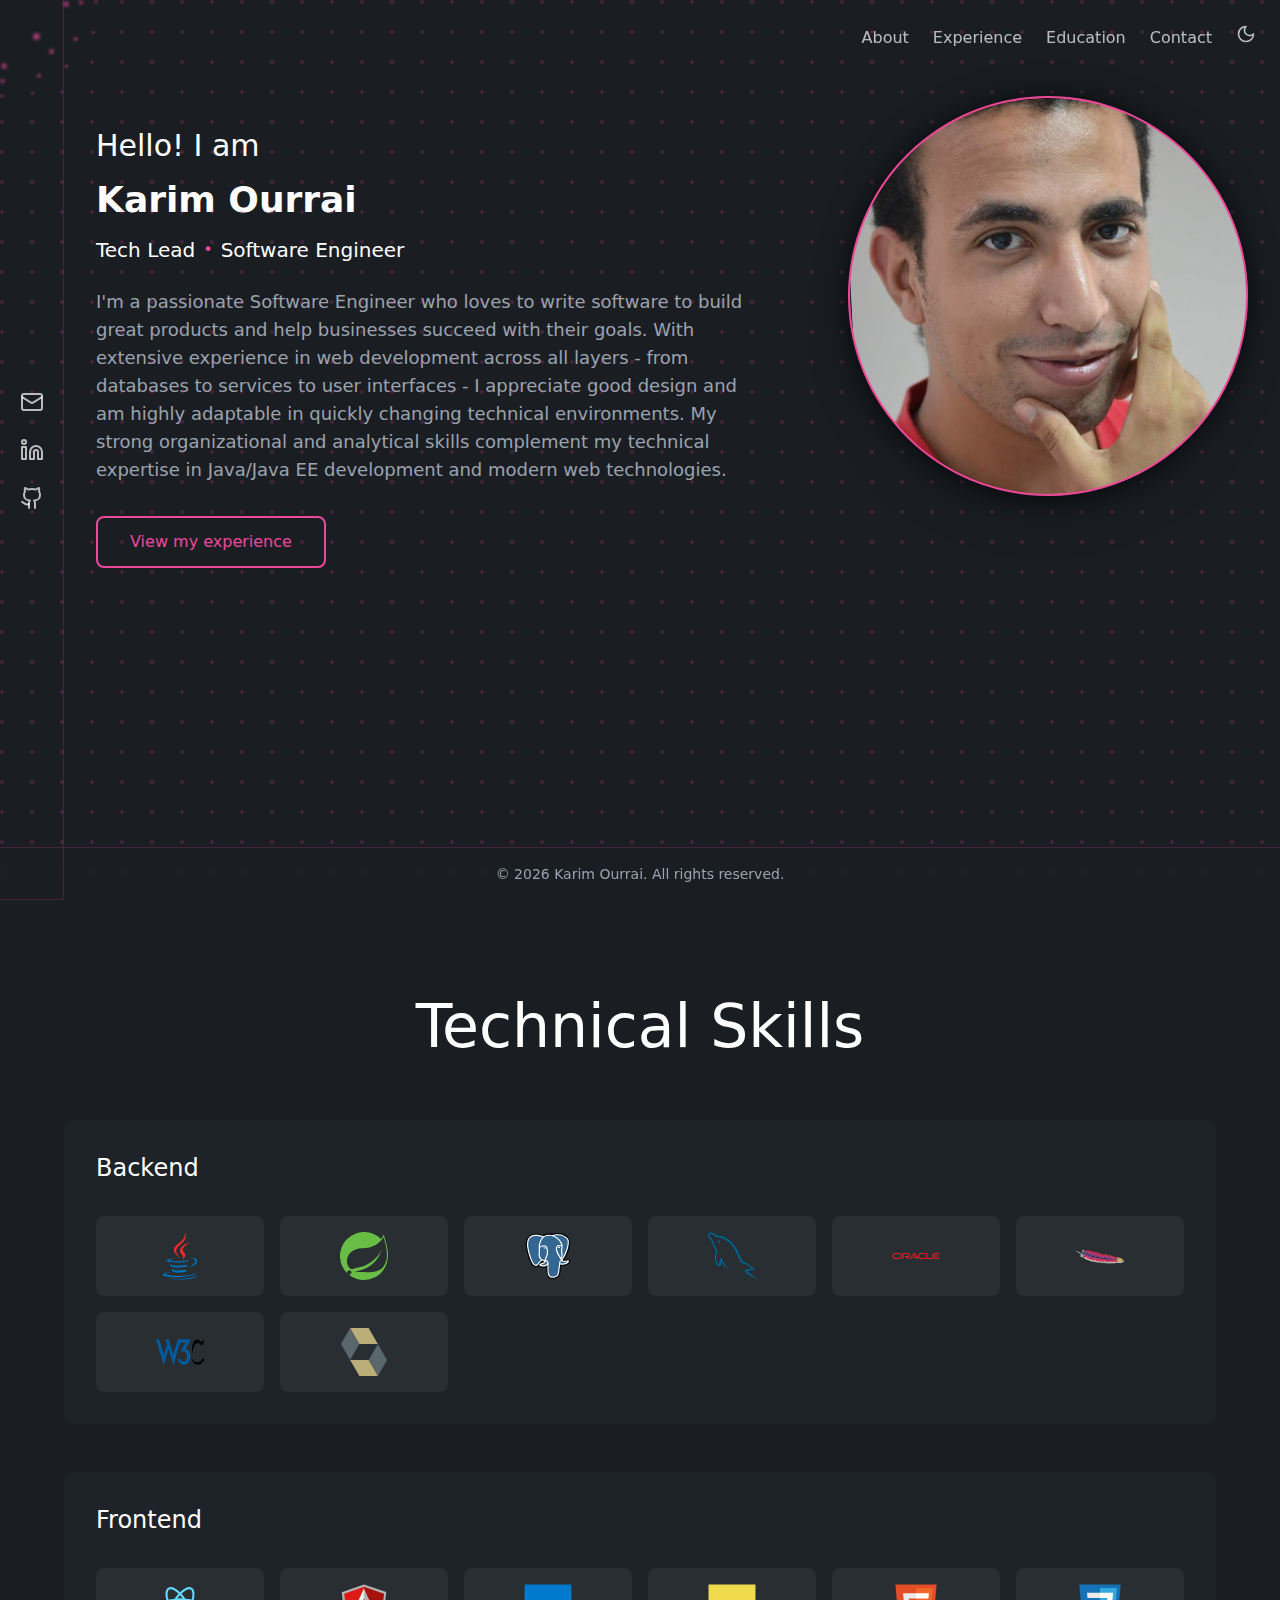
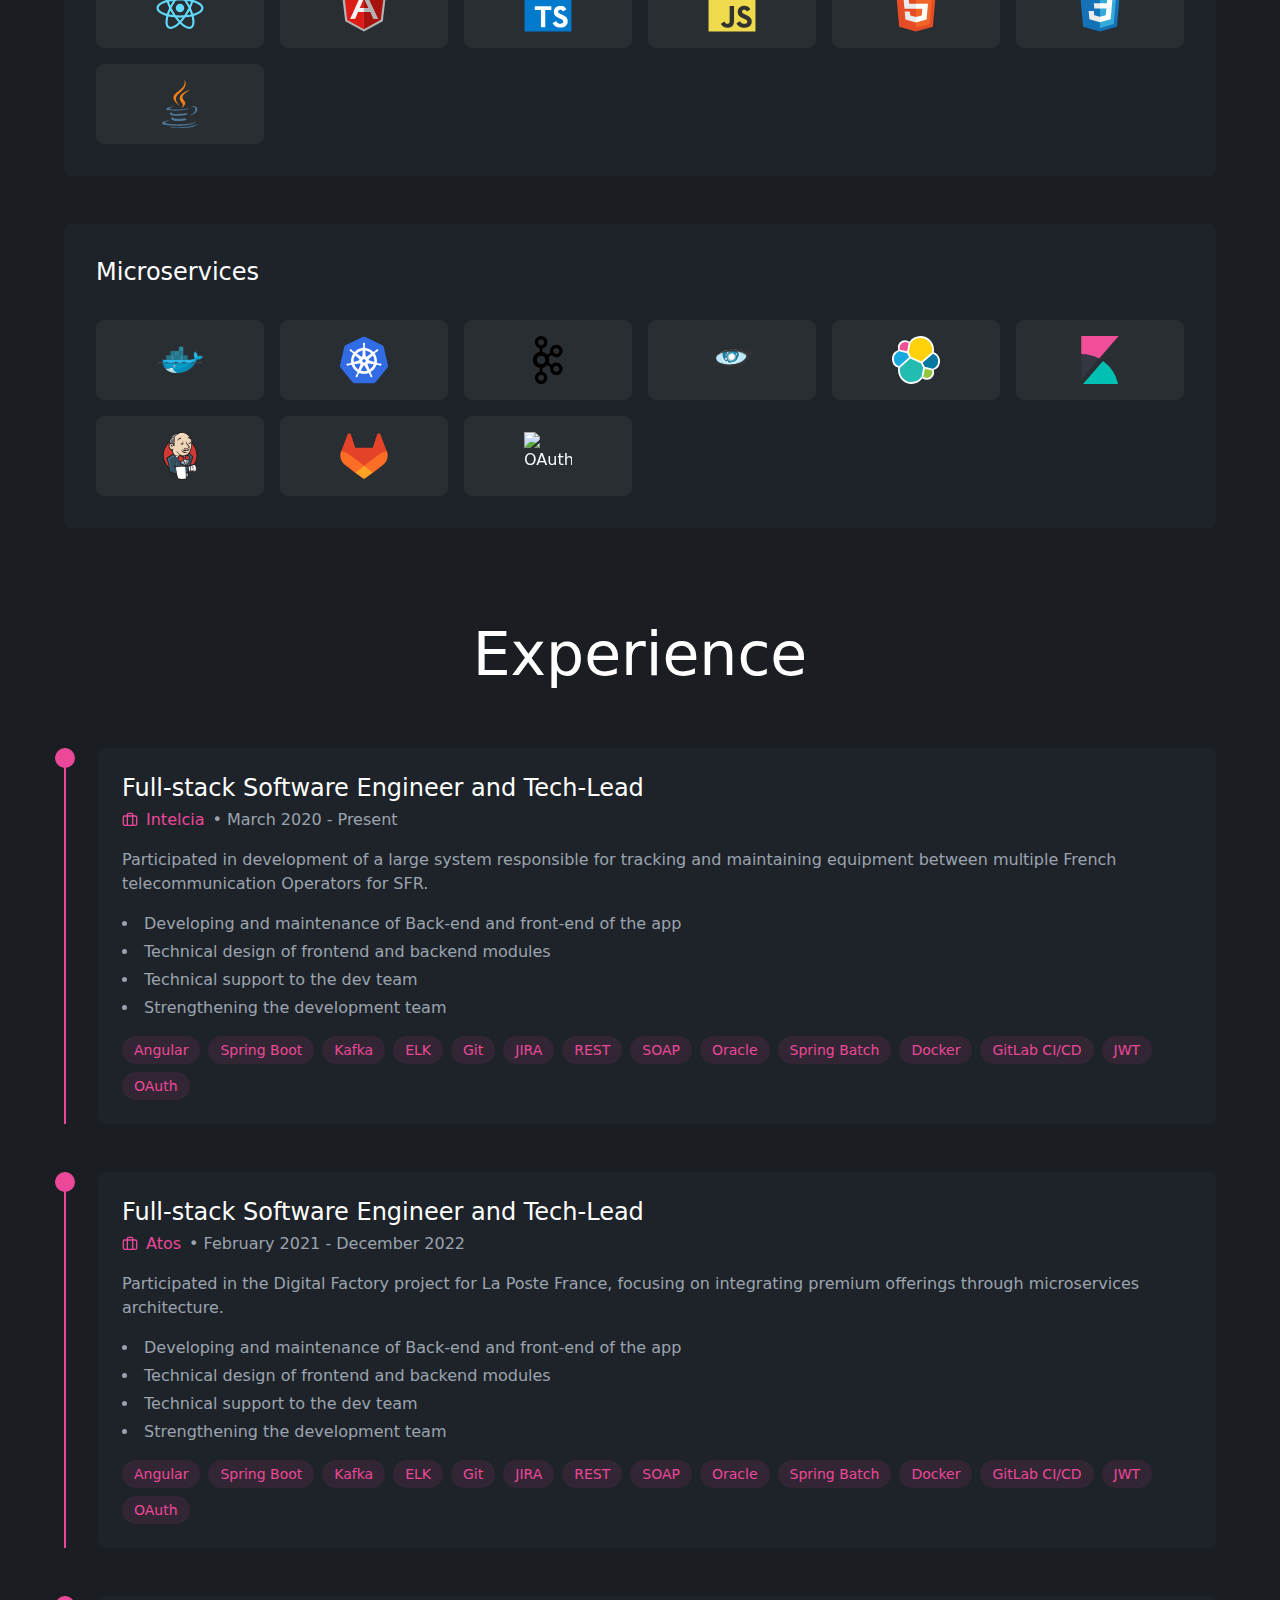
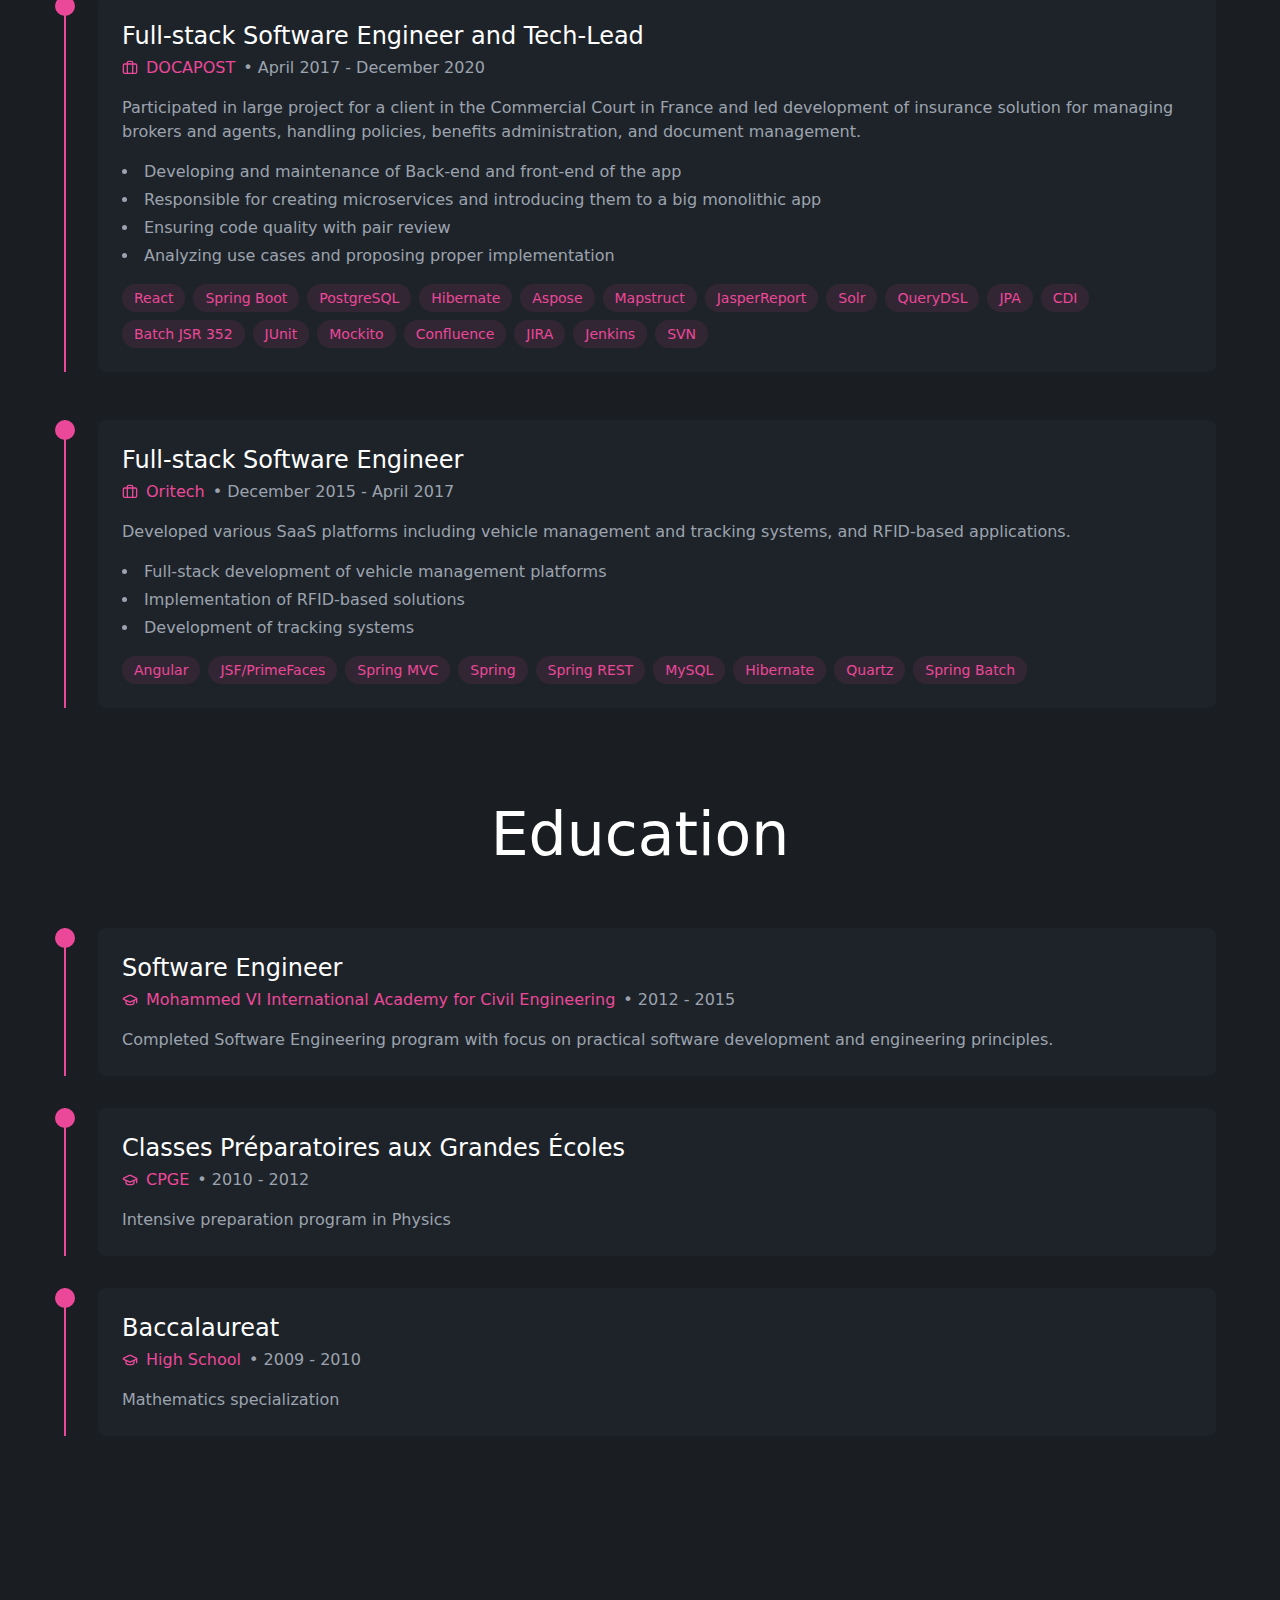
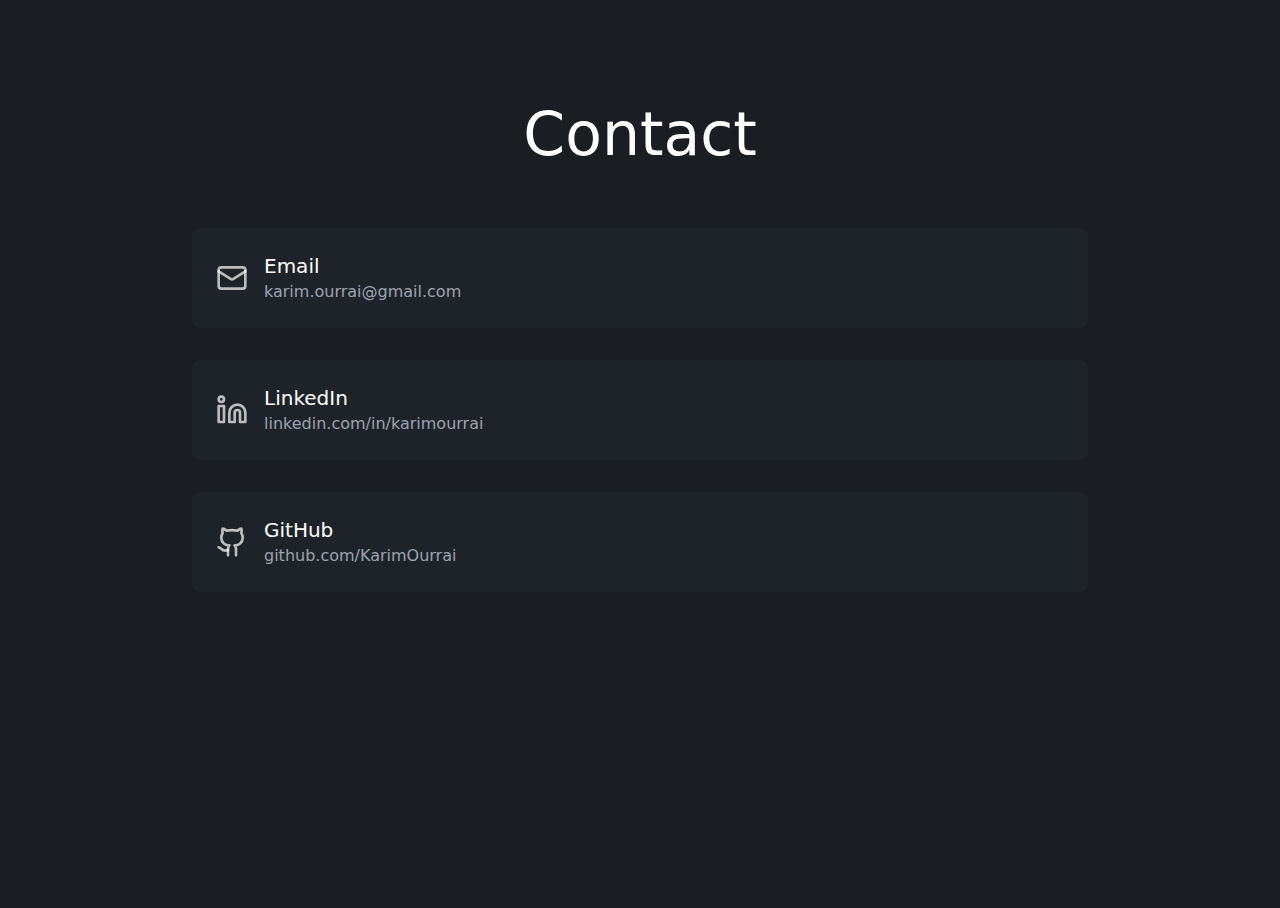
==== index.html @ 8c6c6227 "add logo.svg and update favicon links in index.html" ====
<!DOCTYPE html>
<html lang="en">
  <head>
    <meta charset="UTF-8" />
    <link rel="icon" type="image/svg+xml" href="/logo.svg" />
    <link rel="icon" type="image/png" href="/logo.png" />
    <link rel="apple-touch-icon" href="/apple-touch-icon.png" />
    <meta name="viewport" content="width=device-width, initial-scale=1.0" />
    <title>Résumé for Sr. Dev Karim O.</title>
    <meta name="description" content="Résumé for Karim O." />
    <meta name="author" content="Lovable" />
    <meta property="og:image" content="/og-image.png" />
    <script type="module" crossorigin src="/assets/index-BV_nYVU1.js"></script>
    <link rel="stylesheet" crossorigin href="/assets/index-7zk8tRql.css">
  </head>

  <body>
    <div id="root"></div>
    <script src="https://cdn.gpteng.co/gptengineer.js" type="module"></script>
  </body>
</html>
---- assets/index-7zk8tRql.css ----
._imageContainer_sin43_1{transform:translateY(var(--scroll-y));opacity:var(--image-opacity)}*,:before,:after{--tw-border-spacing-x: 0;--tw-border-spacing-y: 0;--tw-translate-x: 0;--tw-translate-y: 0;--tw-rotate: 0;--tw-skew-x: 0;--tw-skew-y: 0;--tw-scale-x: 1;--tw-scale-y: 1;--tw-pan-x: ;--tw-pan-y: ;--tw-pinch-zoom: ;--tw-scroll-snap-strictness: proximity;--tw-gradient-from-position: ;--tw-gradient-via-position: ;--tw-gradient-to-position: ;--tw-ordinal: ;--tw-slashed-zero: ;--tw-numeric-figure: ;--tw-numeric-spacing: ;--tw-numeric-fraction: ;--tw-ring-inset: ;--tw-ring-offset-width: 0px;--tw-ring-offset-color: #fff;--tw-ring-color: rgb(59 130 246 / .5);--tw-ring-offset-shadow: 0 0 #0000;--tw-ring-shadow: 0 0 #0000;--tw-shadow: 0 0 #0000;--tw-shadow-colored: 0 0 #0000;--tw-blur: ;--tw-brightness: ;--tw-contrast: ;--tw-grayscale: ;--tw-hue-rotate: ;--tw-invert: ;--tw-saturate: ;--tw-sepia: ;--tw-drop-shadow: ;--tw-backdrop-blur: ;--tw-backdrop-brightness: ;--tw-backdrop-contrast: ;--tw-backdrop-grayscale: ;--tw-backdrop-hue-rotate: ;--tw-backdrop-invert: ;--tw-backdrop-opacity: ;--tw-backdrop-saturate: ;--tw-backdrop-sepia: ;--tw-contain-size: ;--tw-contain-layout: ;--tw-contain-paint: ;--tw-contain-style: }::backdrop{--tw-border-spacing-x: 0;--tw-border-spacing-y: 0;--tw-translate-x: 0;--tw-translate-y: 0;--tw-rotate: 0;--tw-skew-x: 0;--tw-skew-y: 0;--tw-scale-x: 1;--tw-scale-y: 1;--tw-pan-x: ;--tw-pan-y: ;--tw-pinch-zoom: ;--tw-scroll-snap-strictness: proximity;--tw-gradient-from-position: ;--tw-gradient-via-position: ;--tw-gradient-to-position: ;--tw-ordinal: ;--tw-slashed-zero: ;--tw-numeric-figure: ;--tw-numeric-spacing: ;--tw-numeric-fraction: ;--tw-ring-inset: ;--tw-ring-offset-width: 0px;--tw-ring-offset-color: #fff;--tw-ring-color: rgb(59 130 246 / .5);--tw-ring-offset-shadow: 0 0 #0000;--tw-ring-shadow: 0 0 #0000;--tw-shadow: 0 0 #0000;--tw-shadow-colored: 0 0 #0000;--tw-blur: ;--tw-brightness: ;--tw-contrast: ;--tw-grayscale: ;--tw-hue-rotate: ;--tw-invert: ;--tw-saturate: ;--tw-sepia: ;--tw-drop-shadow: ;--tw-backdrop-blur: ;--tw-backdrop-brightness: ;--tw-backdrop-contrast: ;--tw-backdrop-grayscale: ;--tw-backdrop-hue-rotate: ;--tw-backdrop-invert: ;--tw-backdrop-opacity: ;--tw-backdrop-saturate: ;--tw-backdrop-sepia: ;--tw-contain-size: ;--tw-contain-layout: ;--tw-contain-paint: ;--tw-contain-style: }*,:before,:after{box-sizing:border-box;border-width:0;border-style:solid;border-color:#e5e7eb}:before,:after{--tw-content: ""}html,:host{line-height:1.5;-webkit-text-size-adjust:100%;-moz-tab-size:4;-o-tab-size:4;tab-size:4;font-family:ui-sans-serif,system-ui,sans-serif,"Apple Color Emoji","Segoe UI Emoji",Segoe UI Symbol,"Noto Color Emoji";font-feature-settings:normal;font-variation-settings:normal;-webkit-tap-highlight-color:transparent}body{margin:0;line-height:inherit}hr{height:0;color:inherit;border-top-width:1px}abbr:where([title]){-webkit-text-decoration:underline dotted;text-decoration:underline dotted}h1,h2,h3,h4,h5,h6{font-size:inherit;font-weight:inherit}a{color:inherit;text-decoration:inherit}b,strong{font-weight:bolder}code,kbd,samp,pre{font-family:ui-monospace,SFMono-Regular,Menlo,Monaco,Consolas,Liberation Mono,Courier New,monospace;font-feature-settings:normal;font-variation-settings:normal;font-size:1em}small{font-size:80%}sub,sup{font-size:75%;line-height:0;position:relative;vertical-align:baseline}sub{bottom:-.25em}sup{top:-.5em}table{text-indent:0;border-color:inherit;border-collapse:collapse}button,input,optgroup,select,textarea{font-family:inherit;font-feature-settings:inherit;font-variation-settings:inherit;font-size:100%;font-weight:inherit;line-height:inherit;letter-spacing:inherit;color:inherit;margin:0;padding:0}button,select{text-transform:none}button,input:where([type=button]),input:where([type=reset]),input:where([type=submit]){-webkit-appearance:button;background-color:transparent;background-image:none}:-moz-focusring{outline:auto}:-moz-ui-invalid{box-shadow:none}progress{vertical-align:baseline}::-webkit-inner-spin-button,::-webkit-outer-spin-button{height:auto}[type=search]{-webkit-appearance:textfield;outline-offset:-2px}::-webkit-search-decoration{-webkit-appearance:none}::-webkit-file-upload-button{-webkit-appearance:button;font:inherit}summary{display:list-item}blockquote,dl,dd,h1,h2,h3,h4,h5,h6,hr,figure,p,pre{margin:0}fieldset{margin:0;padding:0}legend{padding:0}ol,ul,menu{list-style:none;margin:0;padding:0}dialog{padding:0}textarea{resize:vertical}input::-moz-placeholder,textarea::-moz-placeholder{opacity:1;color:#9ca3af}input::placeholder,textarea::placeholder{opacity:1;color:#9ca3af}button,[role=button]{cursor:pointer}:disabled{cursor:default}img,svg,video,canvas,audio,iframe,embed,object{display:block;vertical-align:middle}img,video{max-width:100%;height:auto}[hidden]:where(:not([hidden=until-found])){display:none}:root{--background: 0 0% 100%;--foreground: 222.2 84% 4.9%;--card: 0 0% 100%;--card-foreground: 222.2 84% 4.9%;--popover: 0 0% 100%;--popover-foreground: 222.2 84% 4.9%;--primary: 222.2 47.4% 11.2%;--primary-foreground: 210 40% 98%;--secondary: 210 40% 96.1%;--secondary-foreground: 222.2 47.4% 11.2%;--muted: 210 40% 96.1%;--muted-foreground: 215.4 16.3% 46.9%;--accent: 210 40% 96.1%;--accent-foreground: 222.2 47.4% 11.2%;--destructive: 0 84.2% 60.2%;--destructive-foreground: 210 40% 98%;--border: 214.3 31.8% 91.4%;--input: 214.3 31.8% 91.4%;--ring: 222.2 84% 4.9%;--radius: .5rem}.dark{--background: 222.2 84% 4.9%;--foreground: 210 40% 98%;--card: 222.2 84% 4.9%;--card-foreground: 210 40% 98%;--popover: 222.2 84% 4.9%;--popover-foreground: 210 40% 98%;--primary: 210 40% 98%;--primary-foreground: 222.2 47.4% 11.2%;--secondary: 217.2 32.6% 17.5%;--secondary-foreground: 210 40% 98%;--muted: 217.2 32.6% 17.5%;--muted-foreground: 215 20.2% 65.1%;--accent: 217.2 32.6% 17.5%;--accent-foreground: 210 40% 98%;--destructive: 0 62.8% 30.6%;--destructive-foreground: 210 40% 98%;--border: 217.2 32.6% 17.5%;--input: 217.2 32.6% 17.5%;--ring: 212.7 26.8% 83.9%}*{border-color:hsl(var(--border))}body{background-color:hsl(var(--background));color:hsl(var(--foreground))}.container{width:100%;margin-right:auto;margin-left:auto;padding-right:2rem;padding-left:2rem}@media (min-width: 1400px){.container{max-width:1400px}}.sr-only{position:absolute;width:1px;height:1px;padding:0;margin:-1px;overflow:hidden;clip:rect(0,0,0,0);white-space:nowrap;border-width:0}.pointer-events-none{pointer-events:none}.pointer-events-auto{pointer-events:auto}.visible{visibility:visible}.invisible{visibility:hidden}.fixed{position:fixed}.absolute{position:absolute}.relative{position:relative}.inset-0{top:0;right:0;bottom:0;left:0}.inset-x-0{left:0;right:0}.inset-y-0{top:0;bottom:0}.-bottom-12{bottom:-3rem}.-bottom-2{bottom:-.5rem}.-left-12{left:-3rem}.-left-\[11px\]{left:-11px}.-right-12{right:-3rem}.-right-full{right:-100%}.-top-12{top:-3rem}.bottom-0{bottom:0}.left-0{left:0}.left-1{left:.25rem}.left-1\/2{left:50%}.left-2{left:.5rem}.left-\[50\%\]{left:50%}.right-0{right:0}.right-1{right:.25rem}.right-2{right:.5rem}.right-3{right:.75rem}.right-4{right:1rem}.top-0{top:0}.top-1\.5{top:.375rem}.top-1\/2{top:50%}.top-2{top:.5rem}.top-20{top:5rem}.top-3\.5{top:.875rem}.top-4{top:1rem}.top-\[1px\]{top:1px}.top-\[50\%\]{top:50%}.top-\[60\%\]{top:60%}.top-full{top:100%}.z-0{z-index:0}.z-10{z-index:10}.z-20{z-index:20}.z-40{z-index:40}.z-50{z-index:50}.z-\[-1\]{z-index:-1}.z-\[100\]{z-index:100}.z-\[1\]{z-index:1}.-mx-1{margin-left:-.25rem;margin-right:-.25rem}.mx-2{margin-left:.5rem;margin-right:.5rem}.mx-3\.5{margin-left:.875rem;margin-right:.875rem}.mx-auto{margin-left:auto;margin-right:auto}.my-0\.5{margin-top:.125rem;margin-bottom:.125rem}.my-1{margin-top:.25rem;margin-bottom:.25rem}.-ml-4{margin-left:-1rem}.-mt-4{margin-top:-1rem}.mb-1{margin-bottom:.25rem}.mb-16{margin-bottom:4rem}.mb-4{margin-bottom:1rem}.mb-6{margin-bottom:1.5rem}.mb-8{margin-bottom:2rem}.ml-1{margin-left:.25rem}.ml-auto{margin-left:auto}.mr-2{margin-right:.5rem}.mt-1\.5{margin-top:.375rem}.mt-2{margin-top:.5rem}.mt-24{margin-top:6rem}.mt-4{margin-top:1rem}.mt-auto{margin-top:auto}.block{display:block}.inline-block{display:inline-block}.flex{display:flex}.inline-flex{display:inline-flex}.table{display:table}.grid{display:grid}.hidden{display:none}.aspect-square{aspect-ratio:1 / 1}.aspect-video{aspect-ratio:16 / 9}.size-4{width:1rem;height:1rem}.h-1\.5{height:.375rem}.h-10{height:2.5rem}.h-11{height:2.75rem}.h-12{height:3rem}.h-16{height:4rem}.h-2{height:.5rem}.h-2\.5{height:.625rem}.h-3{height:.75rem}.h-3\.5{height:.875rem}.h-4{height:1rem}.h-5{height:1.25rem}.h-6{height:1.5rem}.h-7{height:1.75rem}.h-8{height:2rem}.h-9{height:2.25rem}.h-\[180px\]{height:180px}.h-\[1px\]{height:1px}.h-\[var\(--radix-navigation-menu-viewport-height\)\]{height:var(--radix-navigation-menu-viewport-height)}.h-\[var\(--radix-select-trigger-height\)\]{height:var(--radix-select-trigger-height)}.h-auto{height:auto}.h-full{height:100%}.h-px{height:1px}.h-svh{height:100svh}.max-h-96{max-height:24rem}.max-h-\[300px\]{max-height:300px}.max-h-screen{max-height:100vh}.min-h-0{min-height:0px}.min-h-\[80px\]{min-height:80px}.min-h-screen{min-height:100vh}.min-h-svh{min-height:100svh}.w-0{width:0px}.w-1{width:.25rem}.w-10{width:2.5rem}.w-11{width:2.75rem}.w-12{width:3rem}.w-2{width:.5rem}.w-2\.5{width:.625rem}.w-3{width:.75rem}.w-3\.5{width:.875rem}.w-3\/4{width:75%}.w-4{width:1rem}.w-5{width:1.25rem}.w-6{width:1.5rem}.w-64{width:16rem}.w-7{width:1.75rem}.w-72{width:18rem}.w-8{width:2rem}.w-9{width:2.25rem}.w-\[--sidebar-width\]{width:var(--sidebar-width)}.w-\[100px\]{width:100px}.w-\[180px\]{width:180px}.w-\[1px\]{width:1px}.w-\[50\%\]{width:50%}.w-auto{width:auto}.w-full{width:100%}.w-max{width:-moz-max-content;width:max-content}.w-px{width:1px}.w-screen{width:100vw}.min-w-0{min-width:0px}.min-w-5{min-width:1.25rem}.min-w-\[12rem\]{min-width:12rem}.min-w-\[8rem\]{min-width:8rem}.min-w-\[var\(--radix-select-trigger-width\)\]{min-width:var(--radix-select-trigger-width)}.max-w-2xl{max-width:42rem}.max-w-4xl{max-width:56rem}.max-w-6xl{max-width:72rem}.max-w-\[--skeleton-width\]{max-width:var(--skeleton-width)}.max-w-lg{max-width:32rem}.max-w-max{max-width:-moz-max-content;max-width:max-content}.flex-1{flex:1 1 0%}.shrink-0{flex-shrink:0}.grow{flex-grow:1}.grow-0{flex-grow:0}.basis-full{flex-basis:100%}.caption-bottom{caption-side:bottom}.border-collapse{border-collapse:collapse}.-translate-x-1\/2{--tw-translate-x: -50%;transform:translate(var(--tw-translate-x),var(--tw-translate-y)) rotate(var(--tw-rotate)) skew(var(--tw-skew-x)) skewY(var(--tw-skew-y)) scaleX(var(--tw-scale-x)) scaleY(var(--tw-scale-y))}.-translate-x-px{--tw-translate-x: -1px;transform:translate(var(--tw-translate-x),var(--tw-translate-y)) rotate(var(--tw-rotate)) skew(var(--tw-skew-x)) skewY(var(--tw-skew-y)) scaleX(var(--tw-scale-x)) scaleY(var(--tw-scale-y))}.-translate-y-1\/2{--tw-translate-y: -50%;transform:translate(var(--tw-translate-x),var(--tw-translate-y)) rotate(var(--tw-rotate)) skew(var(--tw-skew-x)) skewY(var(--tw-skew-y)) scaleX(var(--tw-scale-x)) scaleY(var(--tw-scale-y))}.translate-x-\[-50\%\]{--tw-translate-x: -50%;transform:translate(var(--tw-translate-x),var(--tw-translate-y)) rotate(var(--tw-rotate)) skew(var(--tw-skew-x)) skewY(var(--tw-skew-y)) scaleX(var(--tw-scale-x)) scaleY(var(--tw-scale-y))}.translate-x-px{--tw-translate-x: 1px;transform:translate(var(--tw-translate-x),var(--tw-translate-y)) rotate(var(--tw-rotate)) skew(var(--tw-skew-x)) skewY(var(--tw-skew-y)) scaleX(var(--tw-scale-x)) scaleY(var(--tw-scale-y))}.translate-y-\[-50\%\]{--tw-translate-y: -50%;transform:translate(var(--tw-translate-x),var(--tw-translate-y)) rotate(var(--tw-rotate)) skew(var(--tw-skew-x)) skewY(var(--tw-skew-y)) scaleX(var(--tw-scale-x)) scaleY(var(--tw-scale-y))}.-rotate-3{--tw-rotate: -3deg;transform:translate(var(--tw-translate-x),var(--tw-translate-y)) rotate(var(--tw-rotate)) skew(var(--tw-skew-x)) skewY(var(--tw-skew-y)) scaleX(var(--tw-scale-x)) scaleY(var(--tw-scale-y))}.rotate-45{--tw-rotate: 45deg;transform:translate(var(--tw-translate-x),var(--tw-translate-y)) rotate(var(--tw-rotate)) skew(var(--tw-skew-x)) skewY(var(--tw-skew-y)) scaleX(var(--tw-scale-x)) scaleY(var(--tw-scale-y))}.rotate-6{--tw-rotate: 6deg;transform:translate(var(--tw-translate-x),var(--tw-translate-y)) rotate(var(--tw-rotate)) skew(var(--tw-skew-x)) skewY(var(--tw-skew-y)) scaleX(var(--tw-scale-x)) scaleY(var(--tw-scale-y))}.rotate-90{--tw-rotate: 90deg;transform:translate(var(--tw-translate-x),var(--tw-translate-y)) rotate(var(--tw-rotate)) skew(var(--tw-skew-x)) skewY(var(--tw-skew-y)) scaleX(var(--tw-scale-x)) scaleY(var(--tw-scale-y))}.transform{transform:translate(var(--tw-translate-x),var(--tw-translate-y)) rotate(var(--tw-rotate)) skew(var(--tw-skew-x)) skewY(var(--tw-skew-y)) scaleX(var(--tw-scale-x)) scaleY(var(--tw-scale-y))}@keyframes fade-up{0%{opacity:0;transform:translateY(10px)}to{opacity:1;transform:translateY(0)}}.animate-fade-up{animation:fade-up .5s ease-out}@keyframes pulse{50%{opacity:.5}}.animate-pulse{animation:pulse 2s cubic-bezier(.4,0,.6,1) infinite}.cursor-default{cursor:default}.cursor-pointer{cursor:pointer}.touch-none{touch-action:none}.select-none{-webkit-user-select:none;-moz-user-select:none;user-select:none}.resize{resize:both}.list-inside{list-style-position:inside}.list-disc{list-style-type:disc}.list-none{list-style-type:none}.grid-cols-1{grid-template-columns:repeat(1,minmax(0,1fr))}.grid-cols-2{grid-template-columns:repeat(2,minmax(0,1fr))}.flex-row{flex-direction:row}.flex-col{flex-direction:column}.flex-col-reverse{flex-direction:column-reverse}.flex-wrap{flex-wrap:wrap}.items-start{align-items:flex-start}.items-end{align-items:flex-end}.items-center{align-items:center}.items-stretch{align-items:stretch}.justify-center{justify-content:center}.justify-between{justify-content:space-between}.gap-1{gap:.25rem}.gap-1\.5{gap:.375rem}.gap-2{gap:.5rem}.gap-4{gap:1rem}.gap-6{gap:1.5rem}.gap-8{gap:2rem}.space-x-1>:not([hidden])~:not([hidden]){--tw-space-x-reverse: 0;margin-right:calc(.25rem * var(--tw-space-x-reverse));margin-left:calc(.25rem * calc(1 - var(--tw-space-x-reverse)))}.space-x-4>:not([hidden])~:not([hidden]){--tw-space-x-reverse: 0;margin-right:calc(1rem * var(--tw-space-x-reverse));margin-left:calc(1rem * calc(1 - var(--tw-space-x-reverse)))}.space-y-1>:not([hidden])~:not([hidden]){--tw-space-y-reverse: 0;margin-top:calc(.25rem * calc(1 - var(--tw-space-y-reverse)));margin-bottom:calc(.25rem * var(--tw-space-y-reverse))}.space-y-1\.5>:not([hidden])~:not([hidden]){--tw-space-y-reverse: 0;margin-top:calc(.375rem * calc(1 - var(--tw-space-y-reverse)));margin-bottom:calc(.375rem * var(--tw-space-y-reverse))}.space-y-12>:not([hidden])~:not([hidden]){--tw-space-y-reverse: 0;margin-top:calc(3rem * calc(1 - var(--tw-space-y-reverse)));margin-bottom:calc(3rem * var(--tw-space-y-reverse))}.space-y-2>:not([hidden])~:not([hidden]){--tw-space-y-reverse: 0;margin-top:calc(.5rem * calc(1 - var(--tw-space-y-reverse)));margin-bottom:calc(.5rem * var(--tw-space-y-reverse))}.space-y-4>:not([hidden])~:not([hidden]){--tw-space-y-reverse: 0;margin-top:calc(1rem * calc(1 - var(--tw-space-y-reverse)));margin-bottom:calc(1rem * var(--tw-space-y-reverse))}.space-y-6>:not([hidden])~:not([hidden]){--tw-space-y-reverse: 0;margin-top:calc(1.5rem * calc(1 - var(--tw-space-y-reverse)));margin-bottom:calc(1.5rem * var(--tw-space-y-reverse))}.space-y-8>:not([hidden])~:not([hidden]){--tw-space-y-reverse: 0;margin-top:calc(2rem * calc(1 - var(--tw-space-y-reverse)));margin-bottom:calc(2rem * var(--tw-space-y-reverse))}.overflow-auto{overflow:auto}.overflow-hidden{overflow:hidden}.overflow-y-auto{overflow-y:auto}.overflow-x-hidden{overflow-x:hidden}.whitespace-nowrap{white-space:nowrap}.break-words{overflow-wrap:break-word}.rounded{border-radius:.25rem}.rounded-\[2px\]{border-radius:2px}.rounded-\[inherit\]{border-radius:inherit}.rounded-full{border-radius:9999px}.rounded-lg{border-radius:.5rem}.rounded-md{border-radius:.375rem}.rounded-sm{border-radius:.125rem}.rounded-t-\[10px\]{border-top-left-radius:10px;border-top-right-radius:10px}.rounded-tl-sm{border-top-left-radius:.125rem}.border{border-width:1px}.border-2{border-width:2px}.border-4{border-width:4px}.border-\[1\.5px\]{border-width:1.5px}.border-y{border-top-width:1px;border-bottom-width:1px}.border-b{border-bottom-width:1px}.border-l{border-left-width:1px}.border-l-2{border-left-width:2px}.border-r{border-right-width:1px}.border-t{border-top-width:1px}.border-dashed{border-style:dashed}.border-\[--color-border\]{border-color:var(--color-border)}.border-border\/50{border-color:hsl(var(--border) / .5)}.border-input{border-color:hsl(var(--input))}.border-pink-500{--tw-border-opacity: 1;border-color:rgb(236 72 153 / var(--tw-border-opacity, 1))}.border-pink-500\/10{border-color:#ec48991a}.border-pink-500\/20{border-color:#ec489933}.border-pink-500\/30{border-color:#ec48994d}.border-primary{--tw-border-opacity: 1;border-color:rgb(59 130 246 / var(--tw-border-opacity, 1))}.border-transparent{border-color:transparent}.border-l-transparent{border-left-color:transparent}.border-t-transparent{border-top-color:transparent}.bg-\[\#1a1e23\]{--tw-bg-opacity: 1;background-color:rgb(26 30 35 / var(--tw-bg-opacity, 1))}.bg-\[\#1a1e23\]\/50{background-color:#1a1e2380}.bg-\[\#1e2329\]{--tw-bg-opacity: 1;background-color:rgb(30 35 41 / var(--tw-bg-opacity, 1))}.bg-\[--color-bg\]{background-color:var(--color-bg)}.bg-accent{--tw-bg-opacity: 1;background-color:rgb(96 165 250 / var(--tw-bg-opacity, 1))}.bg-background{background-color:hsl(var(--background))}.bg-black\/20{background-color:#0003}.bg-black\/80{background-color:#000c}.bg-border{background-color:hsl(var(--border))}.bg-foreground{background-color:hsl(var(--foreground))}.bg-gray-100{--tw-bg-opacity: 1;background-color:rgb(243 244 246 / var(--tw-bg-opacity, 1))}.bg-pink-500{--tw-bg-opacity: 1;background-color:rgb(236 72 153 / var(--tw-bg-opacity, 1))}.bg-pink-500\/10{background-color:#ec48991a}.bg-primary{--tw-bg-opacity: 1;background-color:rgb(59 130 246 / var(--tw-bg-opacity, 1))}.bg-secondary{--tw-bg-opacity: 1;background-color:rgb(30 41 59 / var(--tw-bg-opacity, 1))}.bg-secondary\/50{background-color:#1e293b80}.bg-transparent{background-color:transparent}.bg-white{--tw-bg-opacity: 1;background-color:rgb(255 255 255 / var(--tw-bg-opacity, 1))}.bg-white\/5{background-color:#ffffff0d}.bg-white\/50{background-color:#ffffff80}.bg-white\/90{background-color:#ffffffe6}.bg-gradient-to-br{background-image:linear-gradient(to bottom right,var(--tw-gradient-stops))}.from-secondary{--tw-gradient-from: #1E293B var(--tw-gradient-from-position);--tw-gradient-to: rgb(30 41 59 / 0) var(--tw-gradient-to-position);--tw-gradient-stops: var(--tw-gradient-from), var(--tw-gradient-to)}.to-primary\/10{--tw-gradient-to: rgb(59 130 246 / .1) var(--tw-gradient-to-position)}.fill-current{fill:currentColor}.object-contain{-o-object-fit:contain;object-fit:contain}.object-cover{-o-object-fit:cover;object-fit:cover}.p-0{padding:0}.p-1{padding:.25rem}.p-2{padding:.5rem}.p-3{padding:.75rem}.p-4{padding:1rem}.p-6{padding:1.5rem}.p-8{padding:2rem}.p-\[1px\]{padding:1px}.px-0{padding-left:0;padding-right:0}.px-1{padding-left:.25rem;padding-right:.25rem}.px-2{padding-left:.5rem;padding-right:.5rem}.px-2\.5{padding-left:.625rem;padding-right:.625rem}.px-3{padding-left:.75rem;padding-right:.75rem}.px-4{padding-left:1rem;padding-right:1rem}.px-5{padding-left:1.25rem;padding-right:1.25rem}.px-6{padding-left:1.5rem;padding-right:1.5rem}.px-8{padding-left:2rem;padding-right:2rem}.py-0\.5{padding-top:.125rem;padding-bottom:.125rem}.py-1{padding-top:.25rem;padding-bottom:.25rem}.py-1\.5{padding-top:.375rem;padding-bottom:.375rem}.py-2{padding-top:.5rem;padding-bottom:.5rem}.py-3{padding-top:.75rem;padding-bottom:.75rem}.py-4{padding-top:1rem;padding-bottom:1rem}.py-6{padding-top:1.5rem;padding-bottom:1.5rem}.py-8{padding-top:2rem;padding-bottom:2rem}.pb-3{padding-bottom:.75rem}.pb-4{padding-bottom:1rem}.pl-2\.5{padding-left:.625rem}.pl-4{padding-left:1rem}.pl-8{padding-left:2rem}.pr-2{padding-right:.5rem}.pr-2\.5{padding-right:.625rem}.pr-8{padding-right:2rem}.pt-0{padding-top:0}.pt-1{padding-top:.25rem}.pt-20{padding-top:5rem}.pt-24{padding-top:6rem}.pt-3{padding-top:.75rem}.pt-36{padding-top:9rem}.pt-4{padding-top:1rem}.text-left{text-align:left}.text-center{text-align:center}.align-middle{vertical-align:middle}.font-mono{font-family:ui-monospace,SFMono-Regular,Menlo,Monaco,Consolas,Liberation Mono,Courier New,monospace}.text-2xl{font-size:1.5rem;line-height:2rem}.text-3xl{font-size:1.875rem;line-height:2.25rem}.text-4xl{font-size:2.25rem;line-height:2.5rem}.text-6xl{font-size:3.75rem;line-height:1}.text-\[0\.8rem\]{font-size:.8rem}.text-base{font-size:1rem;line-height:1.5rem}.text-lg{font-size:1.125rem;line-height:1.75rem}.text-sm{font-size:.875rem;line-height:1.25rem}.text-xl{font-size:1.25rem;line-height:1.75rem}.text-xs{font-size:.75rem;line-height:1rem}.font-bold{font-weight:700}.font-light{font-weight:300}.font-medium{font-weight:500}.font-normal{font-weight:400}.font-semibold{font-weight:600}.tabular-nums{--tw-numeric-spacing: tabular-nums;font-variant-numeric:var(--tw-ordinal) var(--tw-slashed-zero) var(--tw-numeric-figure) var(--tw-numeric-spacing) var(--tw-numeric-fraction)}.leading-none{line-height:1}.tracking-tight{letter-spacing:-.025em}.tracking-widest{letter-spacing:.1em}.text-accent-foreground{--tw-text-opacity: 1;color:rgb(255 255 255 / var(--tw-text-opacity, 1))}.text-current{color:currentColor}.text-foreground{color:hsl(var(--foreground))}.text-foreground\/50{color:hsl(var(--foreground) / .5)}.text-gray-300{--tw-text-opacity: 1;color:rgb(209 213 219 / var(--tw-text-opacity, 1))}.text-gray-400{--tw-text-opacity: 1;color:rgb(156 163 175 / var(--tw-text-opacity, 1))}.text-gray-500{--tw-text-opacity: 1;color:rgb(107 114 128 / var(--tw-text-opacity, 1))}.text-gray-600{--tw-text-opacity: 1;color:rgb(75 85 99 / var(--tw-text-opacity, 1))}.text-gray-700{--tw-text-opacity: 1;color:rgb(55 65 81 / var(--tw-text-opacity, 1))}.text-gray-800{--tw-text-opacity: 1;color:rgb(31 41 55 / var(--tw-text-opacity, 1))}.text-gray-900{--tw-text-opacity: 1;color:rgb(17 24 39 / var(--tw-text-opacity, 1))}.text-pink-500{--tw-text-opacity: 1;color:rgb(236 72 153 / var(--tw-text-opacity, 1))}.text-primary{--tw-text-opacity: 1;color:rgb(59 130 246 / var(--tw-text-opacity, 1))}.text-primary-foreground,.text-secondary-foreground,.text-white{--tw-text-opacity: 1;color:rgb(255 255 255 / var(--tw-text-opacity, 1))}.text-white\/70{color:#ffffffb3}.text-yellow-500{--tw-text-opacity: 1;color:rgb(234 179 8 / var(--tw-text-opacity, 1))}.underline-offset-4{text-underline-offset:4px}.opacity-0{opacity:0}.opacity-50{opacity:.5}.opacity-60{opacity:.6}.opacity-70{opacity:.7}.opacity-90{opacity:.9}.shadow-2xl{--tw-shadow: 0 25px 50px -12px rgb(0 0 0 / .25);--tw-shadow-colored: 0 25px 50px -12px var(--tw-shadow-color);box-shadow:var(--tw-ring-offset-shadow, 0 0 #0000),var(--tw-ring-shadow, 0 0 #0000),var(--tw-shadow)}.shadow-\[0_0_0_1px_hsl\(var\(--sidebar-border\)\)\]{--tw-shadow: 0 0 0 1px hsl(var(--sidebar-border));--tw-shadow-colored: 0 0 0 1px var(--tw-shadow-color);box-shadow:var(--tw-ring-offset-shadow, 0 0 #0000),var(--tw-ring-shadow, 0 0 #0000),var(--tw-shadow)}.shadow-\[0_0_30px_rgba\(0\,0\,0\,0\.7\)\]{--tw-shadow: 0 0 30px rgba(0,0,0,.7);--tw-shadow-colored: 0 0 30px var(--tw-shadow-color);box-shadow:var(--tw-ring-offset-shadow, 0 0 #0000),var(--tw-ring-shadow, 0 0 #0000),var(--tw-shadow)}.shadow-lg{--tw-shadow: 0 10px 15px -3px rgb(0 0 0 / .1), 0 4px 6px -4px rgb(0 0 0 / .1);--tw-shadow-colored: 0 10px 15px -3px var(--tw-shadow-color), 0 4px 6px -4px var(--tw-shadow-color);box-shadow:var(--tw-ring-offset-shadow, 0 0 #0000),var(--tw-ring-shadow, 0 0 #0000),var(--tw-shadow)}.shadow-md{--tw-shadow: 0 4px 6px -1px rgb(0 0 0 / .1), 0 2px 4px -2px rgb(0 0 0 / .1);--tw-shadow-colored: 0 4px 6px -1px var(--tw-shadow-color), 0 2px 4px -2px var(--tw-shadow-color);box-shadow:var(--tw-ring-offset-shadow, 0 0 #0000),var(--tw-ring-shadow, 0 0 #0000),var(--tw-shadow)}.shadow-none{--tw-shadow: 0 0 #0000;--tw-shadow-colored: 0 0 #0000;box-shadow:var(--tw-ring-offset-shadow, 0 0 #0000),var(--tw-ring-shadow, 0 0 #0000),var(--tw-shadow)}.shadow-sm{--tw-shadow: 0 1px 2px 0 rgb(0 0 0 / .05);--tw-shadow-colored: 0 1px 2px 0 var(--tw-shadow-color);box-shadow:var(--tw-ring-offset-shadow, 0 0 #0000),var(--tw-ring-shadow, 0 0 #0000),var(--tw-shadow)}.shadow-xl{--tw-shadow: 0 20px 25px -5px rgb(0 0 0 / .1), 0 8px 10px -6px rgb(0 0 0 / .1);--tw-shadow-colored: 0 20px 25px -5px var(--tw-shadow-color), 0 8px 10px -6px var(--tw-shadow-color);box-shadow:var(--tw-ring-offset-shadow, 0 0 #0000),var(--tw-ring-shadow, 0 0 #0000),var(--tw-shadow)}.outline-none{outline:2px solid transparent;outline-offset:2px}.outline{outline-style:solid}.ring-0{--tw-ring-offset-shadow: var(--tw-ring-inset) 0 0 0 var(--tw-ring-offset-width) var(--tw-ring-offset-color);--tw-ring-shadow: var(--tw-ring-inset) 0 0 0 calc(0px + var(--tw-ring-offset-width)) var(--tw-ring-color);box-shadow:var(--tw-ring-offset-shadow),var(--tw-ring-shadow),var(--tw-shadow, 0 0 #0000)}.ring-2{--tw-ring-offset-shadow: var(--tw-ring-inset) 0 0 0 var(--tw-ring-offset-width) var(--tw-ring-offset-color);--tw-ring-shadow: var(--tw-ring-inset) 0 0 0 calc(2px + var(--tw-ring-offset-width)) var(--tw-ring-color);box-shadow:var(--tw-ring-offset-shadow),var(--tw-ring-shadow),var(--tw-shadow, 0 0 #0000)}.ring-ring{--tw-ring-color: hsl(var(--ring))}.ring-offset-background{--tw-ring-offset-color: hsl(var(--background))}.filter{filter:var(--tw-blur) var(--tw-brightness) var(--tw-contrast) var(--tw-grayscale) var(--tw-hue-rotate) var(--tw-invert) var(--tw-saturate) var(--tw-sepia) var(--tw-drop-shadow)}.backdrop-blur-sm{--tw-backdrop-blur: blur(4px);-webkit-backdrop-filter:var(--tw-backdrop-blur) var(--tw-backdrop-brightness) var(--tw-backdrop-contrast) var(--tw-backdrop-grayscale) var(--tw-backdrop-hue-rotate) var(--tw-backdrop-invert) var(--tw-backdrop-opacity) var(--tw-backdrop-saturate) var(--tw-backdrop-sepia);backdrop-filter:var(--tw-backdrop-blur) var(--tw-backdrop-brightness) var(--tw-backdrop-contrast) var(--tw-backdrop-grayscale) var(--tw-backdrop-hue-rotate) var(--tw-backdrop-invert) var(--tw-backdrop-opacity) var(--tw-backdrop-saturate) var(--tw-backdrop-sepia)}.transition{transition-property:color,background-color,border-color,text-decoration-color,fill,stroke,opacity,box-shadow,transform,filter,-webkit-backdrop-filter;transition-property:color,background-color,border-color,text-decoration-color,fill,stroke,opacity,box-shadow,transform,filter,backdrop-filter;transition-property:color,background-color,border-color,text-decoration-color,fill,stroke,opacity,box-shadow,transform,filter,backdrop-filter,-webkit-backdrop-filter;transition-timing-function:cubic-bezier(.4,0,.2,1);transition-duration:.15s}.transition-\[left\,right\,width\]{transition-property:left,right,width;transition-timing-function:cubic-bezier(.4,0,.2,1);transition-duration:.15s}.transition-\[margin\,opa\]{transition-property:margin,opa;transition-timing-function:cubic-bezier(.4,0,.2,1);transition-duration:.15s}.transition-\[width\,height\,padding\]{transition-property:width,height,padding;transition-timing-function:cubic-bezier(.4,0,.2,1);transition-duration:.15s}.transition-\[width\]{transition-property:width;transition-timing-function:cubic-bezier(.4,0,.2,1);transition-duration:.15s}.transition-all{transition-property:all;transition-timing-function:cubic-bezier(.4,0,.2,1);transition-duration:.15s}.transition-colors{transition-property:color,background-color,border-color,text-decoration-color,fill,stroke;transition-timing-function:cubic-bezier(.4,0,.2,1);transition-duration:.15s}.transition-opacity{transition-property:opacity;transition-timing-function:cubic-bezier(.4,0,.2,1);transition-duration:.15s}.transition-transform{transition-property:transform;transition-timing-function:cubic-bezier(.4,0,.2,1);transition-duration:.15s}.duration-1000{transition-duration:1s}.duration-200{transition-duration:.2s}.duration-300{transition-duration:.3s}.ease-in-out{transition-timing-function:cubic-bezier(.4,0,.2,1)}.ease-linear{transition-timing-function:linear}@keyframes enter{0%{opacity:var(--tw-enter-opacity, 1);transform:translate3d(var(--tw-enter-translate-x, 0),var(--tw-enter-translate-y, 0),0) scale3d(var(--tw-enter-scale, 1),var(--tw-enter-scale, 1),var(--tw-enter-scale, 1)) rotate(var(--tw-enter-rotate, 0))}}@keyframes exit{to{opacity:var(--tw-exit-opacity, 1);transform:translate3d(var(--tw-exit-translate-x, 0),var(--tw-exit-translate-y, 0),0) scale3d(var(--tw-exit-scale, 1),var(--tw-exit-scale, 1),var(--tw-exit-scale, 1)) rotate(var(--tw-exit-rotate, 0))}}.animate-in{animation-name:enter;animation-duration:.15s;--tw-enter-opacity: initial;--tw-enter-scale: initial;--tw-enter-rotate: initial;--tw-enter-translate-x: initial;--tw-enter-translate-y: initial}.fade-in-0{--tw-enter-opacity: 0}.fade-in-80{--tw-enter-opacity: .8}.zoom-in-95{--tw-enter-scale: .95}.duration-1000{animation-duration:1s}.duration-200{animation-duration:.2s}.duration-300{animation-duration:.3s}.ease-in-out{animation-timing-function:cubic-bezier(.4,0,.2,1)}.ease-linear{animation-timing-function:linear}.file\:border-0::file-selector-button{border-width:0px}.file\:bg-transparent::file-selector-button{background-color:transparent}.file\:text-sm::file-selector-button{font-size:.875rem;line-height:1.25rem}.file\:font-medium::file-selector-button{font-weight:500}.file\:text-foreground::file-selector-button{color:hsl(var(--foreground))}.after\:absolute:after{content:var(--tw-content);position:absolute}.after\:-inset-2:after{content:var(--tw-content);top:-.5rem;right:-.5rem;bottom:-.5rem;left:-.5rem}.after\:inset-y-0:after{content:var(--tw-content);top:0;bottom:0}.after\:left-1\/2:after{content:var(--tw-content);left:50%}.after\:w-1:after{content:var(--tw-content);width:.25rem}.after\:w-\[2px\]:after{content:var(--tw-content);width:2px}.after\:-translate-x-1\/2:after{content:var(--tw-content);--tw-translate-x: -50%;transform:translate(var(--tw-translate-x),var(--tw-translate-y)) rotate(var(--tw-rotate)) skew(var(--tw-skew-x)) skewY(var(--tw-skew-y)) scaleX(var(--tw-scale-x)) scaleY(var(--tw-scale-y))}.first\:rounded-l-md:first-child{border-top-left-radius:.375rem;border-bottom-left-radius:.375rem}.first\:border-l:first-child{border-left-width:1px}.last\:rounded-r-md:last-child{border-top-right-radius:.375rem;border-bottom-right-radius:.375rem}.focus-within\:relative:focus-within{position:relative}.focus-within\:z-20:focus-within{z-index:20}.hover\:rotate-0:hover{--tw-rotate: 0deg;transform:translate(var(--tw-translate-x),var(--tw-translate-y)) rotate(var(--tw-rotate)) skew(var(--tw-skew-x)) skewY(var(--tw-skew-y)) scaleX(var(--tw-scale-x)) scaleY(var(--tw-scale-y))}.hover\:bg-accent:hover{--tw-bg-opacity: 1;background-color:rgb(96 165 250 / var(--tw-bg-opacity, 1))}.hover\:bg-pink-500:hover{--tw-bg-opacity: 1;background-color:rgb(236 72 153 / var(--tw-bg-opacity, 1))}.hover\:bg-pink-500\/10:hover{background-color:#ec48991a}.hover\:bg-primary:hover{--tw-bg-opacity: 1;background-color:rgb(59 130 246 / var(--tw-bg-opacity, 1))}.hover\:bg-primary\/80:hover{background-color:#3b82f6cc}.hover\:bg-primary\/90:hover{background-color:#3b82f6e6}.hover\:bg-secondary:hover{--tw-bg-opacity: 1;background-color:rgb(30 41 59 / var(--tw-bg-opacity, 1))}.hover\:bg-secondary\/80:hover{background-color:#1e293bcc}.hover\:bg-white\/10:hover{background-color:#ffffff1a}.hover\:text-accent-foreground:hover{--tw-text-opacity: 1;color:rgb(255 255 255 / var(--tw-text-opacity, 1))}.hover\:text-foreground:hover{color:hsl(var(--foreground))}.hover\:text-pink-500:hover{--tw-text-opacity: 1;color:rgb(236 72 153 / var(--tw-text-opacity, 1))}.hover\:text-primary-foreground:hover,.hover\:text-white:hover{--tw-text-opacity: 1;color:rgb(255 255 255 / var(--tw-text-opacity, 1))}.hover\:text-yellow-600:hover{--tw-text-opacity: 1;color:rgb(202 138 4 / var(--tw-text-opacity, 1))}.hover\:underline:hover{text-decoration-line:underline}.hover\:opacity-100:hover{opacity:1}.hover\:shadow-\[0_0_0_1px_hsl\(var\(--sidebar-accent\)\)\]:hover{--tw-shadow: 0 0 0 1px hsl(var(--sidebar-accent));--tw-shadow-colored: 0 0 0 1px var(--tw-shadow-color);box-shadow:var(--tw-ring-offset-shadow, 0 0 #0000),var(--tw-ring-shadow, 0 0 #0000),var(--tw-shadow)}.focus\:bg-accent:focus{--tw-bg-opacity: 1;background-color:rgb(96 165 250 / var(--tw-bg-opacity, 1))}.focus\:bg-primary:focus{--tw-bg-opacity: 1;background-color:rgb(59 130 246 / var(--tw-bg-opacity, 1))}.focus\:text-accent-foreground:focus{--tw-text-opacity: 1;color:rgb(255 255 255 / var(--tw-text-opacity, 1))}.focus\:text-primary-foreground:focus{--tw-text-opacity: 1;color:rgb(255 255 255 / var(--tw-text-opacity, 1))}.focus\:opacity-100:focus{opacity:1}.focus\:outline-none:focus{outline:2px solid transparent;outline-offset:2px}.focus\:ring-2:focus{--tw-ring-offset-shadow: var(--tw-ring-inset) 0 0 0 var(--tw-ring-offset-width) var(--tw-ring-offset-color);--tw-ring-shadow: var(--tw-ring-inset) 0 0 0 calc(2px + var(--tw-ring-offset-width)) var(--tw-ring-color);box-shadow:var(--tw-ring-offset-shadow),var(--tw-ring-shadow),var(--tw-shadow, 0 0 #0000)}.focus\:ring-ring:focus{--tw-ring-color: hsl(var(--ring))}.focus\:ring-offset-2:focus{--tw-ring-offset-width: 2px}.focus-visible\:outline-none:focus-visible{outline:2px solid transparent;outline-offset:2px}.focus-visible\:ring-1:focus-visible{--tw-ring-offset-shadow: var(--tw-ring-inset) 0 0 0 var(--tw-ring-offset-width) var(--tw-ring-offset-color);--tw-ring-shadow: var(--tw-ring-inset) 0 0 0 calc(1px + var(--tw-ring-offset-width)) var(--tw-ring-color);box-shadow:var(--tw-ring-offset-shadow),var(--tw-ring-shadow),var(--tw-shadow, 0 0 #0000)}.focus-visible\:ring-2:focus-visible{--tw-ring-offset-shadow: var(--tw-ring-inset) 0 0 0 var(--tw-ring-offset-width) var(--tw-ring-offset-color);--tw-ring-shadow: var(--tw-ring-inset) 0 0 0 calc(2px + var(--tw-ring-offset-width)) var(--tw-ring-color);box-shadow:var(--tw-ring-offset-shadow),var(--tw-ring-shadow),var(--tw-shadow, 0 0 #0000)}.focus-visible\:ring-ring:focus-visible{--tw-ring-color: hsl(var(--ring))}.focus-visible\:ring-offset-1:focus-visible{--tw-ring-offset-width: 1px}.focus-visible\:ring-offset-2:focus-visible{--tw-ring-offset-width: 2px}.focus-visible\:ring-offset-background:focus-visible{--tw-ring-offset-color: hsl(var(--background))}.disabled\:pointer-events-none:disabled{pointer-events:none}.disabled\:cursor-not-allowed:disabled{cursor:not-allowed}.disabled\:opacity-50:disabled{opacity:.5}.group\/menu-item:focus-within .group-focus-within\/menu-item\:opacity-100{opacity:1}.group:hover .group-hover\:scale-110{--tw-scale-x: 1.1;--tw-scale-y: 1.1;transform:translate(var(--tw-translate-x),var(--tw-translate-y)) rotate(var(--tw-rotate)) skew(var(--tw-skew-x)) skewY(var(--tw-skew-y)) scaleX(var(--tw-scale-x)) scaleY(var(--tw-scale-y))}.group\/menu-item:hover .group-hover\/menu-item\:opacity-100,.group:hover .group-hover\:opacity-100{opacity:1}.group.toaster .group-\[\.toaster\]\:border-border{border-color:hsl(var(--border))}.group.toast .group-\[\.toast\]\:bg-primary{--tw-bg-opacity: 1;background-color:rgb(59 130 246 / var(--tw-bg-opacity, 1))}.group.toaster .group-\[\.toaster\]\:bg-background{background-color:hsl(var(--background))}.group.destructive .group-\[\.destructive\]\:text-red-300{--tw-text-opacity: 1;color:rgb(252 165 165 / var(--tw-text-opacity, 1))}.group.toast .group-\[\.toast\]\:text-primary-foreground{--tw-text-opacity: 1;color:rgb(255 255 255 / var(--tw-text-opacity, 1))}.group.toaster .group-\[\.toaster\]\:text-foreground{color:hsl(var(--foreground))}.group.toaster .group-\[\.toaster\]\:shadow-lg{--tw-shadow: 0 10px 15px -3px rgb(0 0 0 / .1), 0 4px 6px -4px rgb(0 0 0 / .1);--tw-shadow-colored: 0 10px 15px -3px var(--tw-shadow-color), 0 4px 6px -4px var(--tw-shadow-color);box-shadow:var(--tw-ring-offset-shadow, 0 0 #0000),var(--tw-ring-shadow, 0 0 #0000),var(--tw-shadow)}.group.destructive .group-\[\.destructive\]\:hover\:text-red-50:hover{--tw-text-opacity: 1;color:rgb(254 242 242 / var(--tw-text-opacity, 1))}.group.destructive .group-\[\.destructive\]\:focus\:ring-red-400:focus{--tw-ring-opacity: 1;--tw-ring-color: rgb(248 113 113 / var(--tw-ring-opacity, 1))}.group.destructive .group-\[\.destructive\]\:focus\:ring-offset-red-600:focus{--tw-ring-offset-color: #dc2626}.peer:disabled~.peer-disabled\:cursor-not-allowed{cursor:not-allowed}.peer:disabled~.peer-disabled\:opacity-70{opacity:.7}.has-\[\:disabled\]\:opacity-50:has(:disabled){opacity:.5}.group\/menu-item:has([data-sidebar=menu-action]) .group-has-\[\[data-sidebar\=menu-action\]\]\/menu-item\:pr-8{padding-right:2rem}.aria-disabled\:pointer-events-none[aria-disabled=true]{pointer-events:none}.aria-disabled\:opacity-50[aria-disabled=true]{opacity:.5}.aria-selected\:bg-accent[aria-selected=true]{--tw-bg-opacity: 1;background-color:rgb(96 165 250 / var(--tw-bg-opacity, 1))}.aria-selected\:bg-accent\/50[aria-selected=true]{background-color:#60a5fa80}.aria-selected\:text-accent-foreground[aria-selected=true]{--tw-text-opacity: 1;color:rgb(255 255 255 / var(--tw-text-opacity, 1))}.aria-selected\:opacity-100[aria-selected=true]{opacity:1}.aria-selected\:opacity-30[aria-selected=true]{opacity:.3}.data-\[disabled\=true\]\:pointer-events-none[data-disabled=true],.data-\[disabled\]\:pointer-events-none[data-disabled]{pointer-events:none}.data-\[panel-group-direction\=vertical\]\:h-px[data-panel-group-direction=vertical]{height:1px}.data-\[panel-group-direction\=vertical\]\:w-full[data-panel-group-direction=vertical]{width:100%}.data-\[side\=bottom\]\:translate-y-1[data-side=bottom]{--tw-translate-y: .25rem;transform:translate(var(--tw-translate-x),var(--tw-translate-y)) rotate(var(--tw-rotate)) skew(var(--tw-skew-x)) skewY(var(--tw-skew-y)) scaleX(var(--tw-scale-x)) scaleY(var(--tw-scale-y))}.data-\[side\=left\]\:-translate-x-1[data-side=left]{--tw-translate-x: -.25rem;transform:translate(var(--tw-translate-x),var(--tw-translate-y)) rotate(var(--tw-rotate)) skew(var(--tw-skew-x)) skewY(var(--tw-skew-y)) scaleX(var(--tw-scale-x)) scaleY(var(--tw-scale-y))}.data-\[side\=right\]\:translate-x-1[data-side=right]{--tw-translate-x: .25rem;transform:translate(var(--tw-translate-x),var(--tw-translate-y)) rotate(var(--tw-rotate)) skew(var(--tw-skew-x)) skewY(var(--tw-skew-y)) scaleX(var(--tw-scale-x)) scaleY(var(--tw-scale-y))}.data-\[side\=top\]\:-translate-y-1[data-side=top]{--tw-translate-y: -.25rem;transform:translate(var(--tw-translate-x),var(--tw-translate-y)) rotate(var(--tw-rotate)) skew(var(--tw-skew-x)) skewY(var(--tw-skew-y)) scaleX(var(--tw-scale-x)) scaleY(var(--tw-scale-y))}.data-\[state\=checked\]\:translate-x-5[data-state=checked]{--tw-translate-x: 1.25rem;transform:translate(var(--tw-translate-x),var(--tw-translate-y)) rotate(var(--tw-rotate)) skew(var(--tw-skew-x)) skewY(var(--tw-skew-y)) scaleX(var(--tw-scale-x)) scaleY(var(--tw-scale-y))}.data-\[state\=unchecked\]\:translate-x-0[data-state=unchecked],.data-\[swipe\=cancel\]\:translate-x-0[data-swipe=cancel]{--tw-translate-x: 0px;transform:translate(var(--tw-translate-x),var(--tw-translate-y)) rotate(var(--tw-rotate)) skew(var(--tw-skew-x)) skewY(var(--tw-skew-y)) scaleX(var(--tw-scale-x)) scaleY(var(--tw-scale-y))}.data-\[swipe\=end\]\:translate-x-\[var\(--radix-toast-swipe-end-x\)\][data-swipe=end]{--tw-translate-x: var(--radix-toast-swipe-end-x);transform:translate(var(--tw-translate-x),var(--tw-translate-y)) rotate(var(--tw-rotate)) skew(var(--tw-skew-x)) skewY(var(--tw-skew-y)) scaleX(var(--tw-scale-x)) scaleY(var(--tw-scale-y))}.data-\[swipe\=move\]\:translate-x-\[var\(--radix-toast-swipe-move-x\)\][data-swipe=move]{--tw-translate-x: var(--radix-toast-swipe-move-x);transform:translate(var(--tw-translate-x),var(--tw-translate-y)) rotate(var(--tw-rotate)) skew(var(--tw-skew-x)) skewY(var(--tw-skew-y)) scaleX(var(--tw-scale-x)) scaleY(var(--tw-scale-y))}.data-\[panel-group-direction\=vertical\]\:flex-col[data-panel-group-direction=vertical]{flex-direction:column}.data-\[active\]\:bg-accent\/50[data-active]{background-color:#60a5fa80}.data-\[selected\=\'true\'\]\:bg-accent[data-selected=true]{--tw-bg-opacity: 1;background-color:rgb(96 165 250 / var(--tw-bg-opacity, 1))}.data-\[state\=active\]\:bg-background[data-state=active]{background-color:hsl(var(--background))}.data-\[state\=checked\]\:bg-primary[data-state=checked]{--tw-bg-opacity: 1;background-color:rgb(59 130 246 / var(--tw-bg-opacity, 1))}.data-\[state\=on\]\:bg-accent[data-state=on],.data-\[state\=open\]\:bg-accent[data-state=open]{--tw-bg-opacity: 1;background-color:rgb(96 165 250 / var(--tw-bg-opacity, 1))}.data-\[state\=open\]\:bg-accent\/50[data-state=open]{background-color:#60a5fa80}.data-\[state\=open\]\:bg-secondary[data-state=open]{--tw-bg-opacity: 1;background-color:rgb(30 41 59 / var(--tw-bg-opacity, 1))}.data-\[state\=unchecked\]\:bg-input[data-state=unchecked]{background-color:hsl(var(--input))}.data-\[active\=true\]\:font-medium[data-active=true]{font-weight:500}.data-\[selected\=true\]\:text-accent-foreground[data-selected=true]{--tw-text-opacity: 1;color:rgb(255 255 255 / var(--tw-text-opacity, 1))}.data-\[state\=active\]\:text-foreground[data-state=active]{color:hsl(var(--foreground))}.data-\[state\=checked\]\:text-primary-foreground[data-state=checked],.data-\[state\=on\]\:text-accent-foreground[data-state=on],.data-\[state\=open\]\:text-accent-foreground[data-state=open]{--tw-text-opacity: 1;color:rgb(255 255 255 / var(--tw-text-opacity, 1))}.data-\[disabled\=true\]\:opacity-50[data-disabled=true],.data-\[disabled\]\:opacity-50[data-disabled]{opacity:.5}.data-\[state\=open\]\:opacity-100[data-state=open]{opacity:1}.data-\[state\=active\]\:shadow-sm[data-state=active]{--tw-shadow: 0 1px 2px 0 rgb(0 0 0 / .05);--tw-shadow-colored: 0 1px 2px 0 var(--tw-shadow-color);box-shadow:var(--tw-ring-offset-shadow, 0 0 #0000),var(--tw-ring-shadow, 0 0 #0000),var(--tw-shadow)}.data-\[swipe\=move\]\:transition-none[data-swipe=move]{transition-property:none}.data-\[state\=closed\]\:duration-300[data-state=closed]{transition-duration:.3s}.data-\[state\=open\]\:duration-500[data-state=open]{transition-duration:.5s}.data-\[motion\^\=from-\]\:animate-in[data-motion^=from-],.data-\[state\=open\]\:animate-in[data-state=open],.data-\[state\=visible\]\:animate-in[data-state=visible]{animation-name:enter;animation-duration:.15s;--tw-enter-opacity: initial;--tw-enter-scale: initial;--tw-enter-rotate: initial;--tw-enter-translate-x: initial;--tw-enter-translate-y: initial}.data-\[motion\^\=to-\]\:animate-out[data-motion^=to-],.data-\[state\=closed\]\:animate-out[data-state=closed],.data-\[state\=hidden\]\:animate-out[data-state=hidden],.data-\[swipe\=end\]\:animate-out[data-swipe=end]{animation-name:exit;animation-duration:.15s;--tw-exit-opacity: initial;--tw-exit-scale: initial;--tw-exit-rotate: initial;--tw-exit-translate-x: initial;--tw-exit-translate-y: initial}.data-\[motion\^\=from-\]\:fade-in[data-motion^=from-]{--tw-enter-opacity: 0}.data-\[motion\^\=to-\]\:fade-out[data-motion^=to-],.data-\[state\=closed\]\:fade-out-0[data-state=closed]{--tw-exit-opacity: 0}.data-\[state\=closed\]\:fade-out-80[data-state=closed]{--tw-exit-opacity: .8}.data-\[state\=hidden\]\:fade-out[data-state=hidden]{--tw-exit-opacity: 0}.data-\[state\=open\]\:fade-in-0[data-state=open],.data-\[state\=visible\]\:fade-in[data-state=visible]{--tw-enter-opacity: 0}.data-\[state\=closed\]\:zoom-out-95[data-state=closed]{--tw-exit-scale: .95}.data-\[state\=open\]\:zoom-in-90[data-state=open]{--tw-enter-scale: .9}.data-\[state\=open\]\:zoom-in-95[data-state=open]{--tw-enter-scale: .95}.data-\[motion\=from-end\]\:slide-in-from-right-52[data-motion=from-end]{--tw-enter-translate-x: 13rem}.data-\[motion\=from-start\]\:slide-in-from-left-52[data-motion=from-start]{--tw-enter-translate-x: -13rem}.data-\[motion\=to-end\]\:slide-out-to-right-52[data-motion=to-end]{--tw-exit-translate-x: 13rem}.data-\[motion\=to-start\]\:slide-out-to-left-52[data-motion=to-start]{--tw-exit-translate-x: -13rem}.data-\[side\=bottom\]\:slide-in-from-top-2[data-side=bottom]{--tw-enter-translate-y: -.5rem}.data-\[side\=left\]\:slide-in-from-right-2[data-side=left]{--tw-enter-translate-x: .5rem}.data-\[side\=right\]\:slide-in-from-left-2[data-side=right]{--tw-enter-translate-x: -.5rem}.data-\[side\=top\]\:slide-in-from-bottom-2[data-side=top]{--tw-enter-translate-y: .5rem}.data-\[state\=closed\]\:slide-out-to-bottom[data-state=closed]{--tw-exit-translate-y: 100%}.data-\[state\=closed\]\:slide-out-to-left[data-state=closed]{--tw-exit-translate-x: -100%}.data-\[state\=closed\]\:slide-out-to-left-1\/2[data-state=closed]{--tw-exit-translate-x: -50%}.data-\[state\=closed\]\:slide-out-to-right[data-state=closed],.data-\[state\=closed\]\:slide-out-to-right-full[data-state=closed]{--tw-exit-translate-x: 100%}.data-\[state\=closed\]\:slide-out-to-top[data-state=closed]{--tw-exit-translate-y: -100%}.data-\[state\=closed\]\:slide-out-to-top-\[48\%\][data-state=closed]{--tw-exit-translate-y: -48%}.data-\[state\=open\]\:slide-in-from-bottom[data-state=open]{--tw-enter-translate-y: 100%}.data-\[state\=open\]\:slide-in-from-left[data-state=open]{--tw-enter-translate-x: -100%}.data-\[state\=open\]\:slide-in-from-left-1\/2[data-state=open]{--tw-enter-translate-x: -50%}.data-\[state\=open\]\:slide-in-from-right[data-state=open]{--tw-enter-translate-x: 100%}.data-\[state\=open\]\:slide-in-from-top[data-state=open]{--tw-enter-translate-y: -100%}.data-\[state\=open\]\:slide-in-from-top-\[48\%\][data-state=open]{--tw-enter-translate-y: -48%}.data-\[state\=open\]\:slide-in-from-top-full[data-state=open]{--tw-enter-translate-y: -100%}.data-\[state\=closed\]\:duration-300[data-state=closed]{animation-duration:.3s}.data-\[state\=open\]\:duration-500[data-state=open]{animation-duration:.5s}.data-\[panel-group-direction\=vertical\]\:after\:left-0[data-panel-group-direction=vertical]:after{content:var(--tw-content);left:0}.data-\[panel-group-direction\=vertical\]\:after\:h-1[data-panel-group-direction=vertical]:after{content:var(--tw-content);height:.25rem}.data-\[panel-group-direction\=vertical\]\:after\:w-full[data-panel-group-direction=vertical]:after{content:var(--tw-content);width:100%}.data-\[panel-group-direction\=vertical\]\:after\:-translate-y-1\/2[data-panel-group-direction=vertical]:after{content:var(--tw-content);--tw-translate-y: -50%;transform:translate(var(--tw-translate-x),var(--tw-translate-y)) rotate(var(--tw-rotate)) skew(var(--tw-skew-x)) skewY(var(--tw-skew-y)) scaleX(var(--tw-scale-x)) scaleY(var(--tw-scale-y))}.data-\[panel-group-direction\=vertical\]\:after\:translate-x-0[data-panel-group-direction=vertical]:after{content:var(--tw-content);--tw-translate-x: 0px;transform:translate(var(--tw-translate-x),var(--tw-translate-y)) rotate(var(--tw-rotate)) skew(var(--tw-skew-x)) skewY(var(--tw-skew-y)) scaleX(var(--tw-scale-x)) scaleY(var(--tw-scale-y))}.group[data-collapsible=offcanvas] .group-data-\[collapsible\=offcanvas\]\:left-\[calc\(var\(--sidebar-width\)\*-1\)\]{left:calc(var(--sidebar-width) * -1)}.group[data-collapsible=offcanvas] .group-data-\[collapsible\=offcanvas\]\:right-\[calc\(var\(--sidebar-width\)\*-1\)\]{right:calc(var(--sidebar-width) * -1)}.group[data-side=left] .group-data-\[side\=left\]\:-right-4{right:-1rem}.group[data-side=right] .group-data-\[side\=right\]\:left-0{left:0}.group[data-collapsible=icon] .group-data-\[collapsible\=icon\]\:-mt-8{margin-top:-2rem}.group[data-collapsible=icon] .group-data-\[collapsible\=icon\]\:hidden{display:none}.group[data-collapsible=icon] .group-data-\[collapsible\=icon\]\:\!size-8{width:2rem!important;height:2rem!important}.group[data-collapsible=icon] .group-data-\[collapsible\=icon\]\:w-\[--sidebar-width-icon\]{width:var(--sidebar-width-icon)}.group[data-collapsible=icon] .group-data-\[collapsible\=icon\]\:w-\[calc\(var\(--sidebar-width-icon\)_\+_theme\(spacing\.4\)\)\]{width:calc(var(--sidebar-width-icon) + 1rem)}.group[data-collapsible=icon] .group-data-\[collapsible\=icon\]\:w-\[calc\(var\(--sidebar-width-icon\)_\+_theme\(spacing\.4\)_\+2px\)\]{width:calc(var(--sidebar-width-icon) + 1rem + 2px)}.group[data-collapsible=offcanvas] .group-data-\[collapsible\=offcanvas\]\:w-0{width:0px}.group[data-collapsible=offcanvas] .group-data-\[collapsible\=offcanvas\]\:translate-x-0{--tw-translate-x: 0px;transform:translate(var(--tw-translate-x),var(--tw-translate-y)) rotate(var(--tw-rotate)) skew(var(--tw-skew-x)) skewY(var(--tw-skew-y)) scaleX(var(--tw-scale-x)) scaleY(var(--tw-scale-y))}.group[data-side=right] .group-data-\[side\=right\]\:rotate-180,.group[data-state=open] .group-data-\[state\=open\]\:rotate-180{--tw-rotate: 180deg;transform:translate(var(--tw-translate-x),var(--tw-translate-y)) rotate(var(--tw-rotate)) skew(var(--tw-skew-x)) skewY(var(--tw-skew-y)) scaleX(var(--tw-scale-x)) scaleY(var(--tw-scale-y))}.group[data-collapsible=icon] .group-data-\[collapsible\=icon\]\:overflow-hidden{overflow:hidden}.group[data-variant=floating] .group-data-\[variant\=floating\]\:rounded-lg{border-radius:.5rem}.group[data-variant=floating] .group-data-\[variant\=floating\]\:border{border-width:1px}.group[data-side=left] .group-data-\[side\=left\]\:border-r{border-right-width:1px}.group[data-side=right] .group-data-\[side\=right\]\:border-l{border-left-width:1px}.group[data-collapsible=icon] .group-data-\[collapsible\=icon\]\:\!p-0{padding:0!important}.group[data-collapsible=icon] .group-data-\[collapsible\=icon\]\:\!p-2{padding:.5rem!important}.group[data-collapsible=icon] .group-data-\[collapsible\=icon\]\:opacity-0{opacity:0}.group[data-variant=floating] .group-data-\[variant\=floating\]\:shadow{--tw-shadow: 0 1px 3px 0 rgb(0 0 0 / .1), 0 1px 2px -1px rgb(0 0 0 / .1);--tw-shadow-colored: 0 1px 3px 0 var(--tw-shadow-color), 0 1px 2px -1px var(--tw-shadow-color);box-shadow:var(--tw-ring-offset-shadow, 0 0 #0000),var(--tw-ring-shadow, 0 0 #0000),var(--tw-shadow)}.group[data-collapsible=offcanvas] .group-data-\[collapsible\=offcanvas\]\:after\:left-full:after{content:var(--tw-content);left:100%}.peer\/menu-button[data-size=default]~.peer-data-\[size\=default\]\/menu-button\:top-1\.5{top:.375rem}.peer\/menu-button[data-size=lg]~.peer-data-\[size\=lg\]\/menu-button\:top-2\.5{top:.625rem}.peer\/menu-button[data-size=sm]~.peer-data-\[size\=sm\]\/menu-button\:top-1{top:.25rem}.peer[data-variant=inset]~.peer-data-\[variant\=inset\]\:min-h-\[calc\(100svh-theme\(spacing\.4\)\)\]{min-height:calc(100svh - 1rem)}@media (min-width: 640px){.sm\:bottom-0{bottom:0}.sm\:right-0{right:0}.sm\:right-4{right:1rem}.sm\:top-auto{top:auto}.sm\:mt-0{margin-top:0}.sm\:flex{display:flex}.sm\:h-\[250px\]{height:250px}.sm\:w-\[250px\]{width:250px}.sm\:max-w-sm{max-width:24rem}.sm\:grid-cols-3{grid-template-columns:repeat(3,minmax(0,1fr))}.sm\:flex-row{flex-direction:row}.sm\:flex-col{flex-direction:column}.sm\:justify-end{justify-content:flex-end}.sm\:gap-2\.5{gap:.625rem}.sm\:space-x-2>:not([hidden])~:not([hidden]){--tw-space-x-reverse: 0;margin-right:calc(.5rem * var(--tw-space-x-reverse));margin-left:calc(.5rem * calc(1 - var(--tw-space-x-reverse)))}.sm\:space-x-4>:not([hidden])~:not([hidden]){--tw-space-x-reverse: 0;margin-right:calc(1rem * var(--tw-space-x-reverse));margin-left:calc(1rem * calc(1 - var(--tw-space-x-reverse)))}.sm\:space-y-0>:not([hidden])~:not([hidden]){--tw-space-y-reverse: 0;margin-top:calc(0px * calc(1 - var(--tw-space-y-reverse)));margin-bottom:calc(0px * var(--tw-space-y-reverse))}.sm\:rounded-lg{border-radius:.5rem}.sm\:pt-48{padding-top:12rem}.sm\:text-left{text-align:left}.data-\[state\=open\]\:sm\:slide-in-from-bottom-full[data-state=open]{--tw-enter-translate-y: 100%}}@media (min-width: 768px){.md\:absolute{position:absolute}.md\:block{display:block}.md\:flex{display:flex}.md\:h-\[300px\]{height:300px}.md\:w-\[300px\]{width:300px}.md\:w-\[var\(--radix-navigation-menu-viewport-width\)\]{width:var(--radix-navigation-menu-viewport-width)}.md\:w-auto{width:auto}.md\:max-w-\[420px\]{max-width:420px}.md\:grid-cols-2{grid-template-columns:repeat(2,minmax(0,1fr))}.md\:grid-cols-3{grid-template-columns:repeat(3,minmax(0,1fr))}.md\:grid-cols-4{grid-template-columns:repeat(4,minmax(0,1fr))}.md\:text-sm{font-size:.875rem;line-height:1.25rem}.md\:opacity-0{opacity:0}.after\:md\:hidden:after{content:var(--tw-content);display:none}.peer[data-variant=inset]~.md\:peer-data-\[variant\=inset\]\:m-2{margin:.5rem}.peer[data-state=collapsed][data-variant=inset]~.md\:peer-data-\[state\=collapsed\]\:peer-data-\[variant\=inset\]\:ml-2{margin-left:.5rem}.peer[data-variant=inset]~.md\:peer-data-\[variant\=inset\]\:ml-0{margin-left:0}.peer[data-variant=inset]~.md\:peer-data-\[variant\=inset\]\:rounded-xl{border-radius:.75rem}.peer[data-variant=inset]~.md\:peer-data-\[variant\=inset\]\:shadow{--tw-shadow: 0 1px 3px 0 rgb(0 0 0 / .1), 0 1px 2px -1px rgb(0 0 0 / .1);--tw-shadow-colored: 0 1px 3px 0 var(--tw-shadow-color), 0 1px 2px -1px var(--tw-shadow-color);box-shadow:var(--tw-ring-offset-shadow, 0 0 #0000),var(--tw-ring-shadow, 0 0 #0000),var(--tw-shadow)}}@media (min-width: 1024px){.lg\:static{position:static}.lg\:right-0{right:0}.lg\:right-8{right:2rem}.lg\:top-24{top:6rem}.lg\:flex{display:flex}.lg\:hidden{display:none}.lg\:h-\[400px\]{height:400px}.lg\:h-screen{height:100vh}.lg\:w-16{width:4rem}.lg\:w-\[400px\]{width:400px}.lg\:w-auto{width:auto}.lg\:grid-cols-6{grid-template-columns:repeat(6,minmax(0,1fr))}.lg\:flex-row{flex-direction:row}.lg\:flex-col{flex-direction:column}.lg\:items-center{align-items:center}.lg\:gap-6{gap:1.5rem}.lg\:border-r{border-right-width:1px}.lg\:bg-transparent{background-color:transparent}.lg\:p-6{padding:1.5rem}.lg\:px-0{padding-left:0;padding-right:0}.lg\:px-8{padding-left:2rem;padding-right:2rem}.lg\:py-0{padding-top:0;padding-bottom:0}.lg\:py-3{padding-top:.75rem;padding-bottom:.75rem}.lg\:pl-24{padding-left:6rem}.lg\:pr-8{padding-right:2rem}.lg\:pt-32{padding-top:8rem}.lg\:text-3xl{font-size:1.875rem;line-height:2.25rem}.lg\:text-4xl{font-size:2.25rem;line-height:2.5rem}.lg\:text-base{font-size:1rem;line-height:1.5rem}.lg\:text-lg{font-size:1.125rem;line-height:1.75rem}.lg\:text-xl{font-size:1.25rem;line-height:1.75rem}.lg\:shadow-none{--tw-shadow: 0 0 #0000;--tw-shadow-colored: 0 0 #0000;box-shadow:var(--tw-ring-offset-shadow, 0 0 #0000),var(--tw-ring-shadow, 0 0 #0000),var(--tw-shadow)}.lg\:backdrop-blur-none{--tw-backdrop-blur: ;-webkit-backdrop-filter:var(--tw-backdrop-blur) var(--tw-backdrop-brightness) var(--tw-backdrop-contrast) var(--tw-backdrop-grayscale) var(--tw-backdrop-hue-rotate) var(--tw-backdrop-invert) var(--tw-backdrop-opacity) var(--tw-backdrop-saturate) var(--tw-backdrop-sepia);backdrop-filter:var(--tw-backdrop-blur) var(--tw-backdrop-brightness) var(--tw-backdrop-contrast) var(--tw-backdrop-grayscale) var(--tw-backdrop-hue-rotate) var(--tw-backdrop-invert) var(--tw-backdrop-opacity) var(--tw-backdrop-saturate) var(--tw-backdrop-sepia)}}.\[\&\:has\(\[aria-selected\]\)\]\:bg-accent:has([aria-selected]){--tw-bg-opacity: 1;background-color:rgb(96 165 250 / var(--tw-bg-opacity, 1))}.first\:\[\&\:has\(\[aria-selected\]\)\]\:rounded-l-md:has([aria-selected]):first-child{border-top-left-radius:.375rem;border-bottom-left-radius:.375rem}.last\:\[\&\:has\(\[aria-selected\]\)\]\:rounded-r-md:has([aria-selected]):last-child{border-top-right-radius:.375rem;border-bottom-right-radius:.375rem}.\[\&\:has\(\[aria-selected\]\.day-outside\)\]\:bg-accent\/50:has([aria-selected].day-outside){background-color:#60a5fa80}.\[\&\:has\(\[aria-selected\]\.day-range-end\)\]\:rounded-r-md:has([aria-selected].day-range-end){border-top-right-radius:.375rem;border-bottom-right-radius:.375rem}.\[\&\:has\(\[role\=checkbox\]\)\]\:pr-0:has([role=checkbox]){padding-right:0}.\[\&\>button\]\:hidden>button{display:none}.\[\&\>span\:last-child\]\:truncate>span:last-child{overflow:hidden;text-overflow:ellipsis;white-space:nowrap}.\[\&\>span\]\:line-clamp-1>span{overflow:hidden;display:-webkit-box;-webkit-box-orient:vertical;-webkit-line-clamp:1}.\[\&\>svg\+div\]\:translate-y-\[-3px\]>svg+div{--tw-translate-y: -3px;transform:translate(var(--tw-translate-x),var(--tw-translate-y)) rotate(var(--tw-rotate)) skew(var(--tw-skew-x)) skewY(var(--tw-skew-y)) scaleX(var(--tw-scale-x)) scaleY(var(--tw-scale-y))}.\[\&\>svg\]\:absolute>svg{position:absolute}.\[\&\>svg\]\:left-4>svg{left:1rem}.\[\&\>svg\]\:top-4>svg{top:1rem}.\[\&\>svg\]\:size-3\.5>svg{width:.875rem;height:.875rem}.\[\&\>svg\]\:size-4>svg{width:1rem;height:1rem}.\[\&\>svg\]\:h-2\.5>svg{height:.625rem}.\[\&\>svg\]\:h-3>svg{height:.75rem}.\[\&\>svg\]\:w-2\.5>svg{width:.625rem}.\[\&\>svg\]\:w-3>svg{width:.75rem}.\[\&\>svg\]\:shrink-0>svg{flex-shrink:0}.\[\&\>svg\]\:text-foreground>svg{color:hsl(var(--foreground))}.\[\&\>svg\~\*\]\:pl-7>svg~*{padding-left:1.75rem}.\[\&\>tr\]\:last\:border-b-0:last-child>tr{border-bottom-width:0px}.\[\&\[data-panel-group-direction\=vertical\]\>div\]\:rotate-90[data-panel-group-direction=vertical]>div{--tw-rotate: 90deg;transform:translate(var(--tw-translate-x),var(--tw-translate-y)) rotate(var(--tw-rotate)) skew(var(--tw-skew-x)) skewY(var(--tw-skew-y)) scaleX(var(--tw-scale-x)) scaleY(var(--tw-scale-y))}.\[\&\[data-state\=open\]\>svg\]\:rotate-180[data-state=open]>svg{--tw-rotate: 180deg;transform:translate(var(--tw-translate-x),var(--tw-translate-y)) rotate(var(--tw-rotate)) skew(var(--tw-skew-x)) skewY(var(--tw-skew-y)) scaleX(var(--tw-scale-x)) scaleY(var(--tw-scale-y))}.\[\&_\.recharts-cartesian-grid_line\[stroke\=\'\#ccc\'\]\]\:stroke-border\/50 .recharts-cartesian-grid line[stroke="#ccc"]{stroke:hsl(var(--border) / .5)}.\[\&_\.recharts-curve\.recharts-tooltip-cursor\]\:stroke-border .recharts-curve.recharts-tooltip-cursor{stroke:hsl(var(--border))}.\[\&_\.recharts-dot\[stroke\=\'\#fff\'\]\]\:stroke-transparent .recharts-dot[stroke="#fff"]{stroke:transparent}.\[\&_\.recharts-layer\]\:outline-none .recharts-layer{outline:2px solid transparent;outline-offset:2px}.\[\&_\.recharts-polar-grid_\[stroke\=\'\#ccc\'\]\]\:stroke-border .recharts-polar-grid [stroke="#ccc"],.\[\&_\.recharts-reference-line_\[stroke\=\'\#ccc\'\]\]\:stroke-border .recharts-reference-line [stroke="#ccc"]{stroke:hsl(var(--border))}.\[\&_\.recharts-sector\[stroke\=\'\#fff\'\]\]\:stroke-transparent .recharts-sector[stroke="#fff"]{stroke:transparent}.\[\&_\.recharts-sector\]\:outline-none .recharts-sector,.\[\&_\.recharts-surface\]\:outline-none .recharts-surface{outline:2px solid transparent;outline-offset:2px}.\[\&_\[cmdk-group-heading\]\]\:px-2 [cmdk-group-heading]{padding-left:.5rem;padding-right:.5rem}.\[\&_\[cmdk-group-heading\]\]\:py-1\.5 [cmdk-group-heading]{padding-top:.375rem;padding-bottom:.375rem}.\[\&_\[cmdk-group-heading\]\]\:text-xs [cmdk-group-heading]{font-size:.75rem;line-height:1rem}.\[\&_\[cmdk-group-heading\]\]\:font-medium [cmdk-group-heading]{font-weight:500}.\[\&_\[cmdk-group\]\:not\(\[hidden\]\)_\~\[cmdk-group\]\]\:pt-0 [cmdk-group]:not([hidden])~[cmdk-group]{padding-top:0}.\[\&_\[cmdk-group\]\]\:px-2 [cmdk-group]{padding-left:.5rem;padding-right:.5rem}.\[\&_\[cmdk-input-wrapper\]_svg\]\:h-5 [cmdk-input-wrapper] svg{height:1.25rem}.\[\&_\[cmdk-input-wrapper\]_svg\]\:w-5 [cmdk-input-wrapper] svg{width:1.25rem}.\[\&_\[cmdk-input\]\]\:h-12 [cmdk-input]{height:3rem}.\[\&_\[cmdk-item\]\]\:px-2 [cmdk-item]{padding-left:.5rem;padding-right:.5rem}.\[\&_\[cmdk-item\]\]\:py-3 [cmdk-item]{padding-top:.75rem;padding-bottom:.75rem}.\[\&_\[cmdk-item\]_svg\]\:h-5 [cmdk-item] svg{height:1.25rem}.\[\&_\[cmdk-item\]_svg\]\:w-5 [cmdk-item] svg{width:1.25rem}.\[\&_p\]\:leading-relaxed p{line-height:1.625}.\[\&_svg\]\:pointer-events-none svg{pointer-events:none}.\[\&_svg\]\:size-4 svg{width:1rem;height:1rem}.\[\&_svg\]\:shrink-0 svg{flex-shrink:0}.\[\&_tr\:last-child\]\:border-0 tr:last-child{border-width:0px}.\[\&_tr\]\:border-b tr{border-bottom-width:1px}[data-side=left][data-collapsible=offcanvas] .\[\[data-side\=left\]\[data-collapsible\=offcanvas\]_\&\]\:-right-2{right:-.5rem}[data-side=left][data-state=collapsed] .\[\[data-side\=left\]\[data-state\=collapsed\]_\&\]\:cursor-e-resize{cursor:e-resize}[data-side=left] .\[\[data-side\=left\]_\&\]\:cursor-w-resize{cursor:w-resize}[data-side=right][data-collapsible=offcanvas] .\[\[data-side\=right\]\[data-collapsible\=offcanvas\]_\&\]\:-left-2{left:-.5rem}[data-side=right][data-state=collapsed] .\[\[data-side\=right\]\[data-state\=collapsed\]_\&\]\:cursor-w-resize{cursor:w-resize}[data-side=right] .\[\[data-side\=right\]_\&\]\:cursor-e-resize{cursor:e-resize}
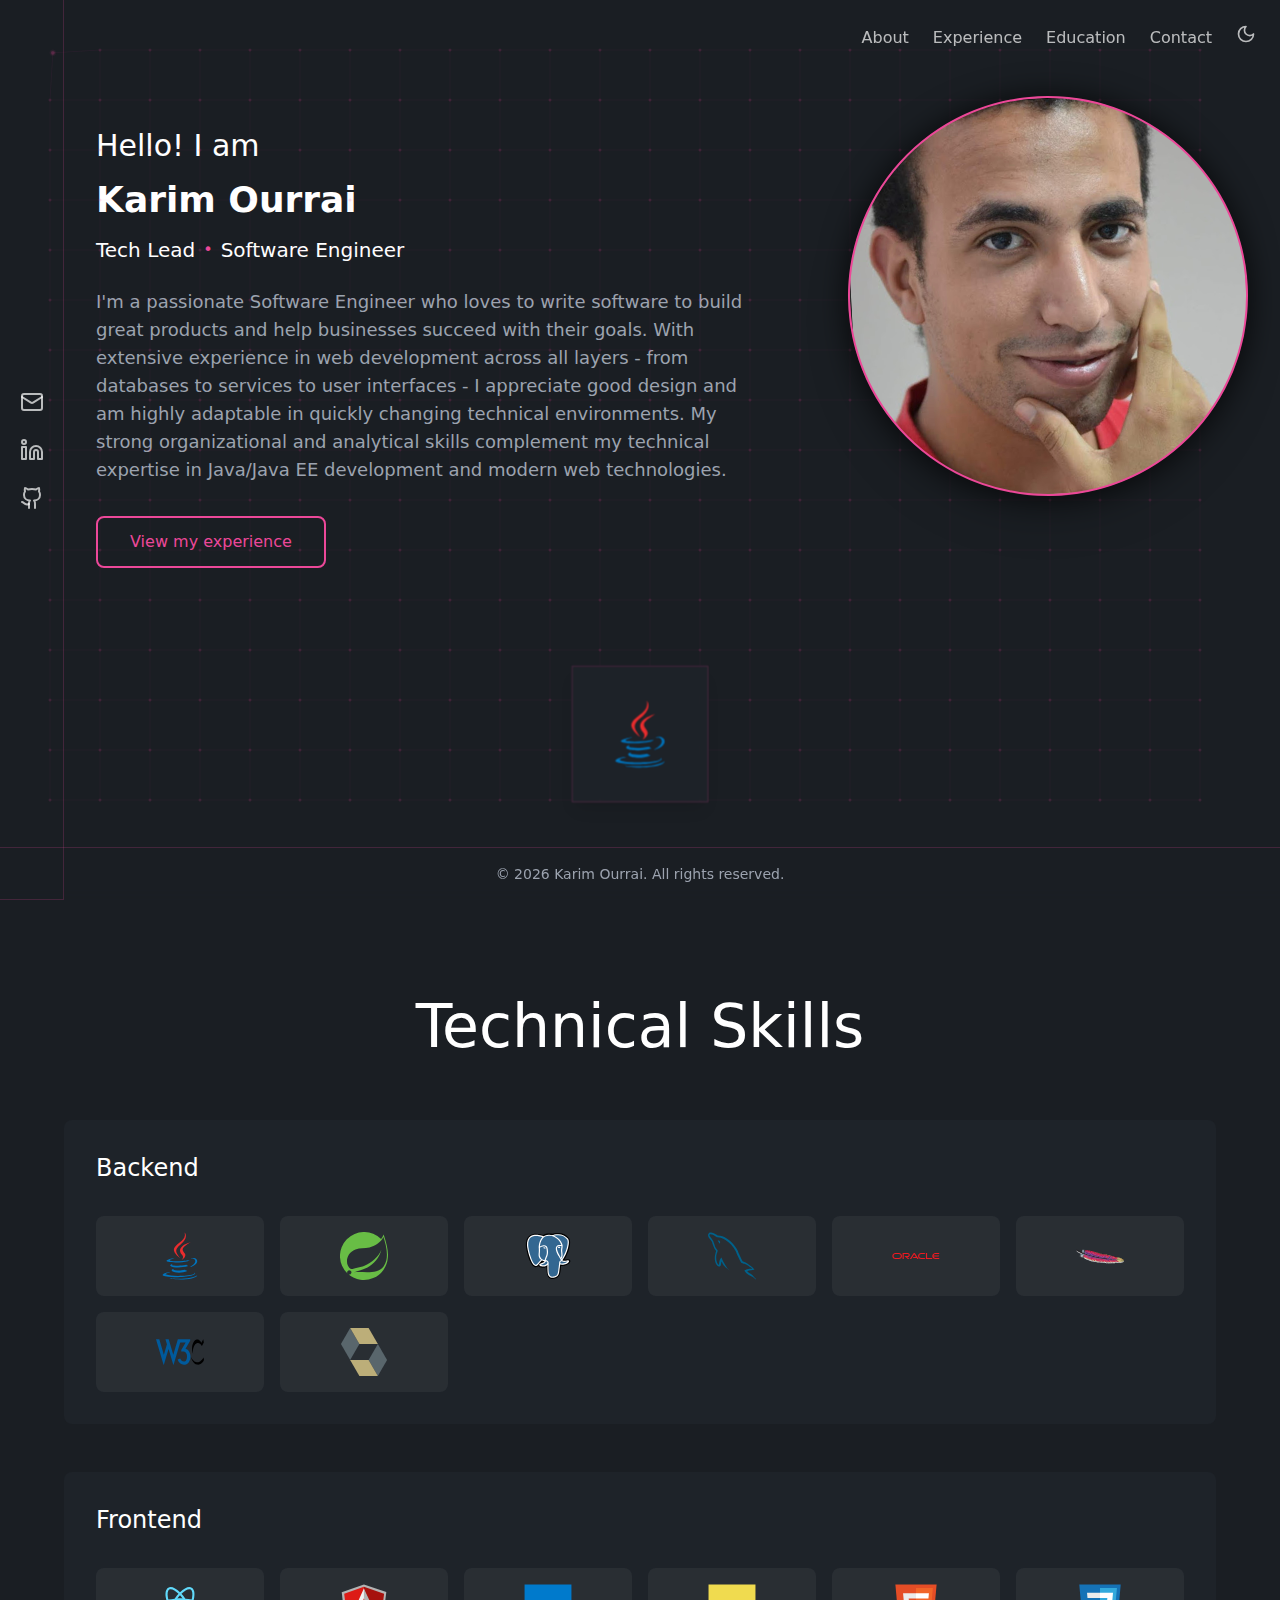
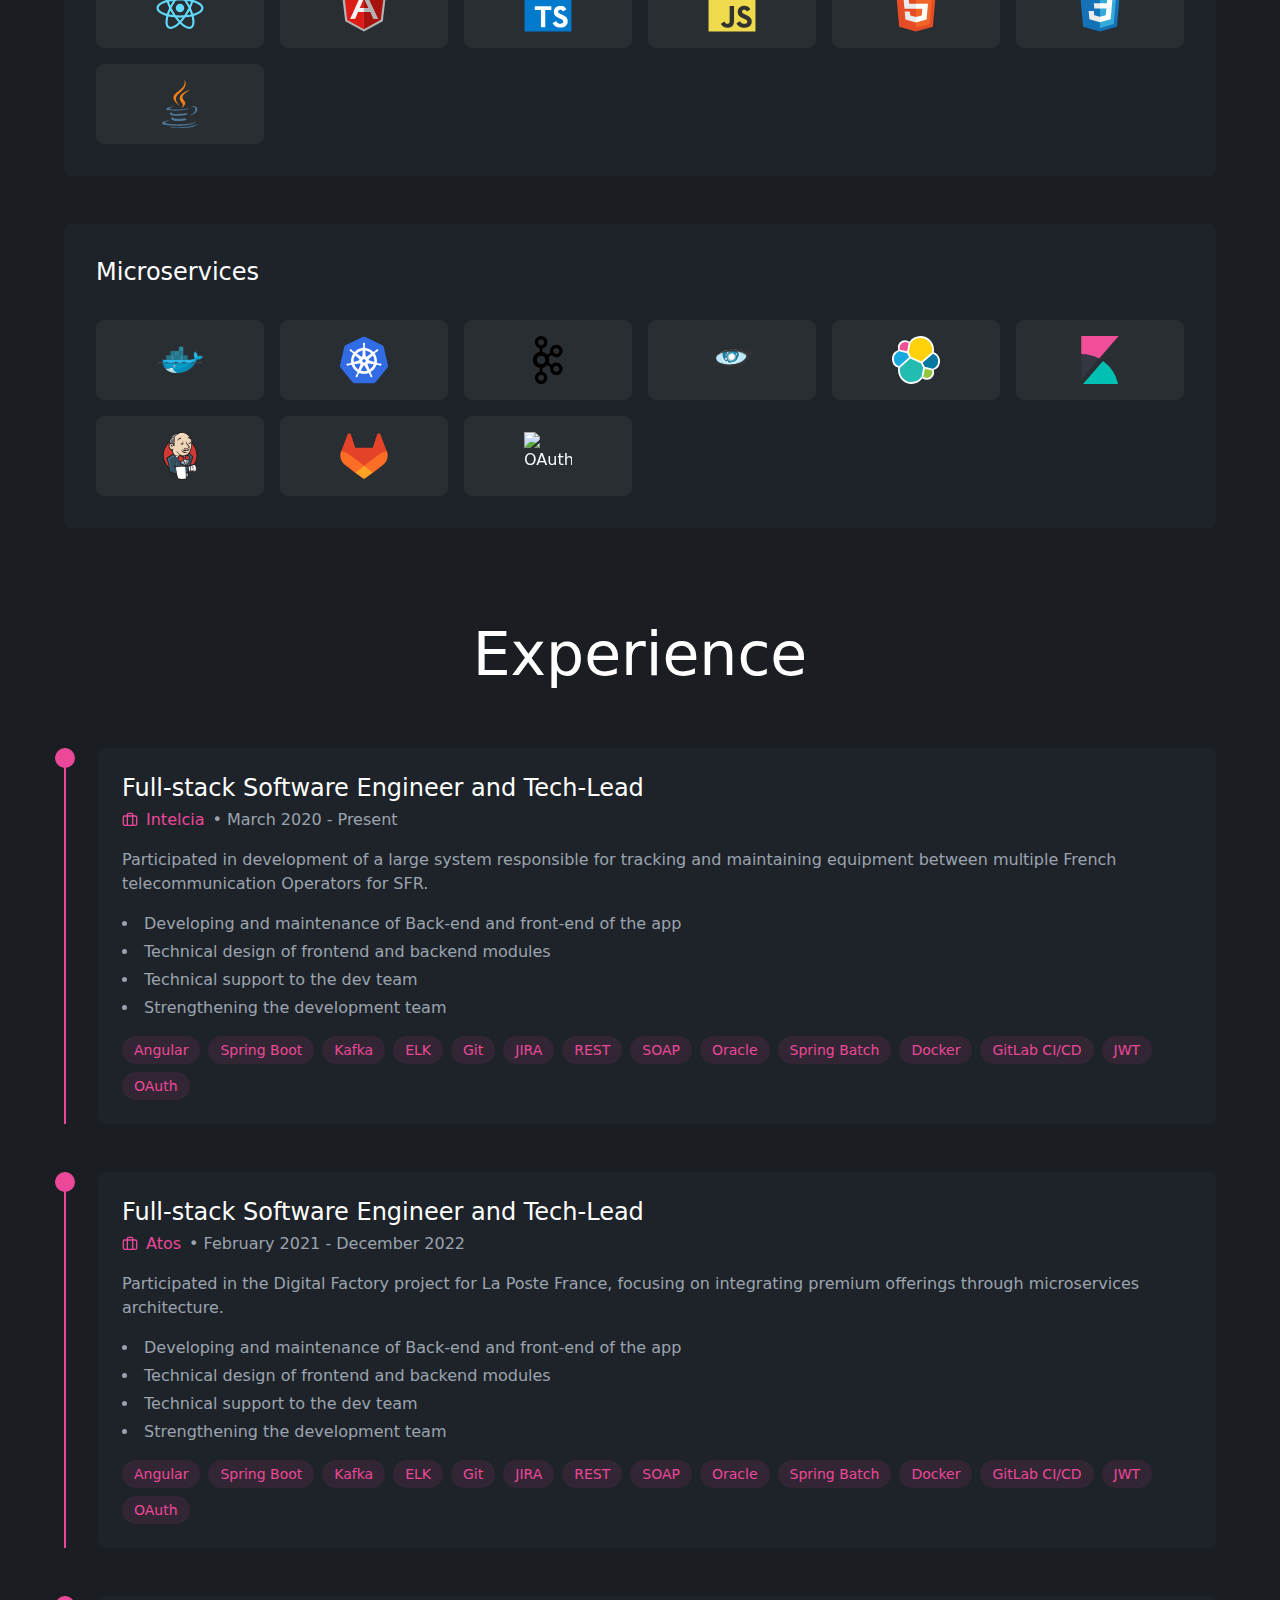
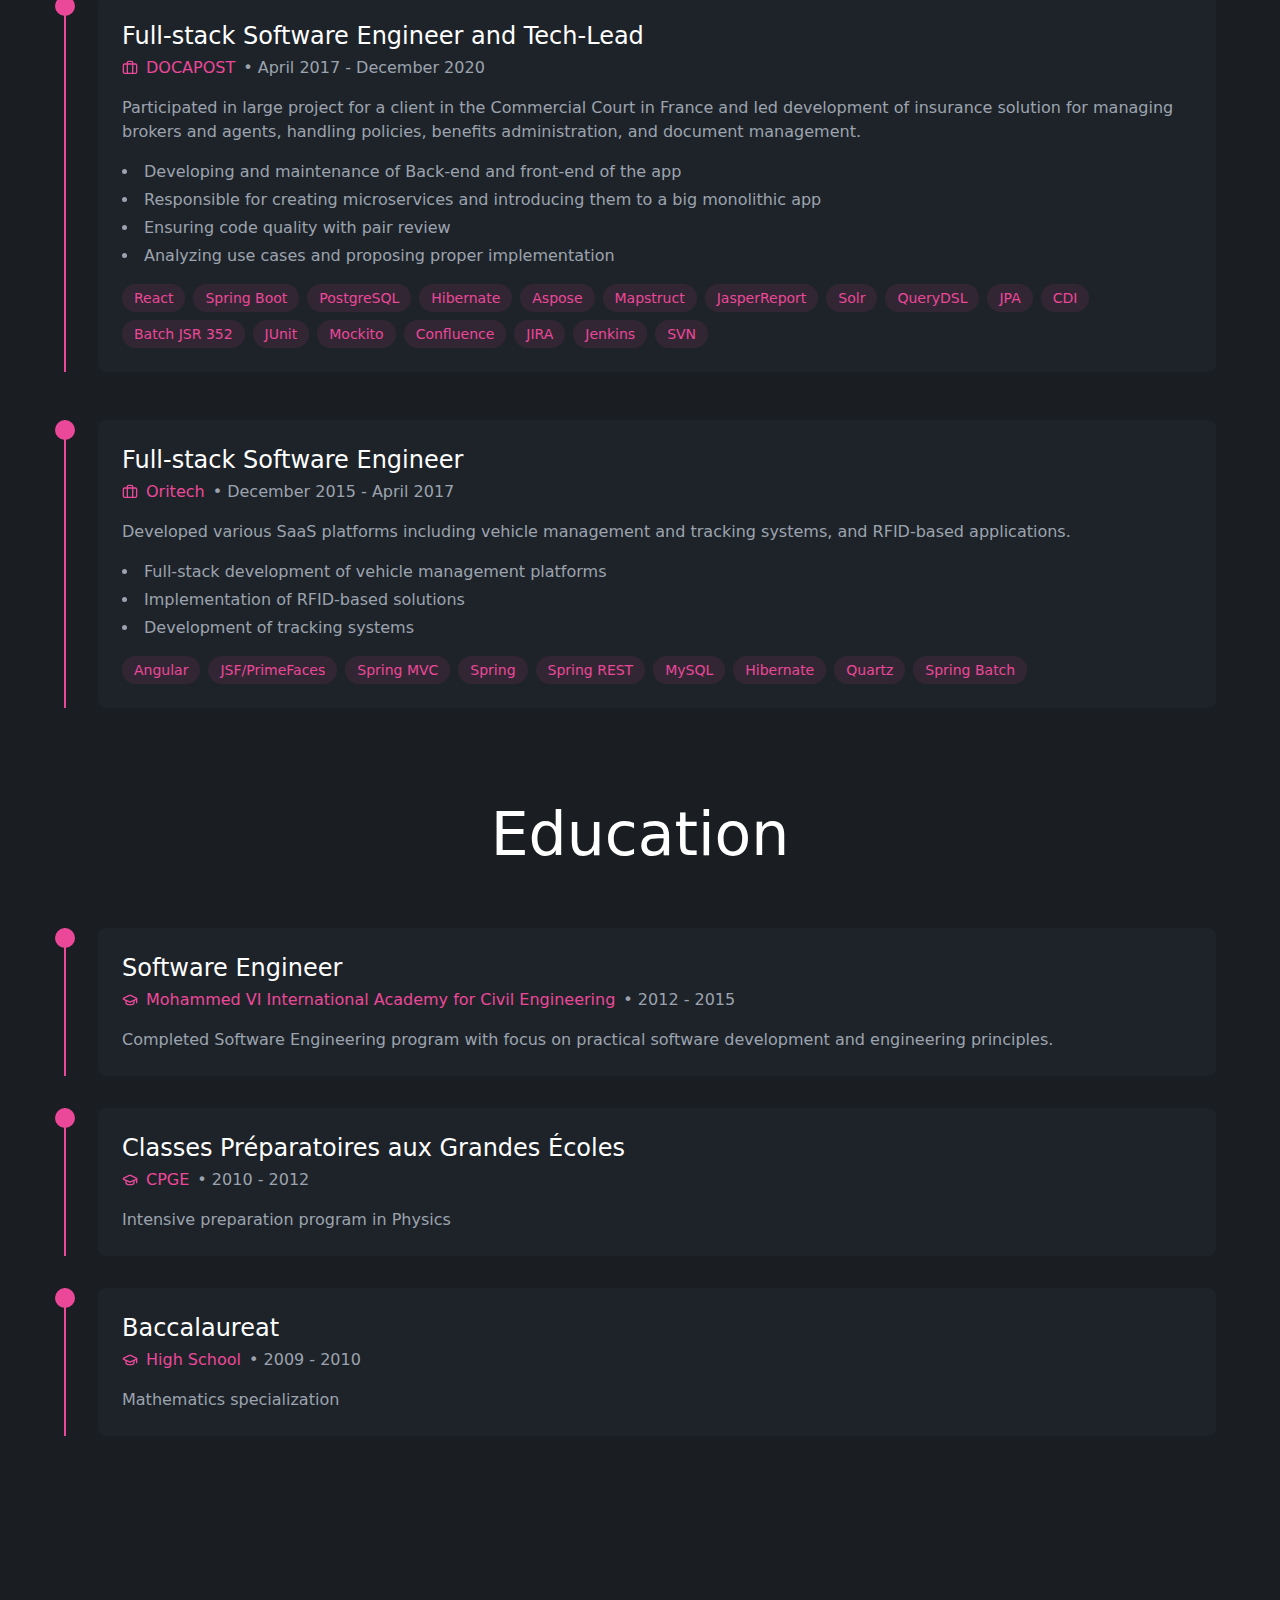
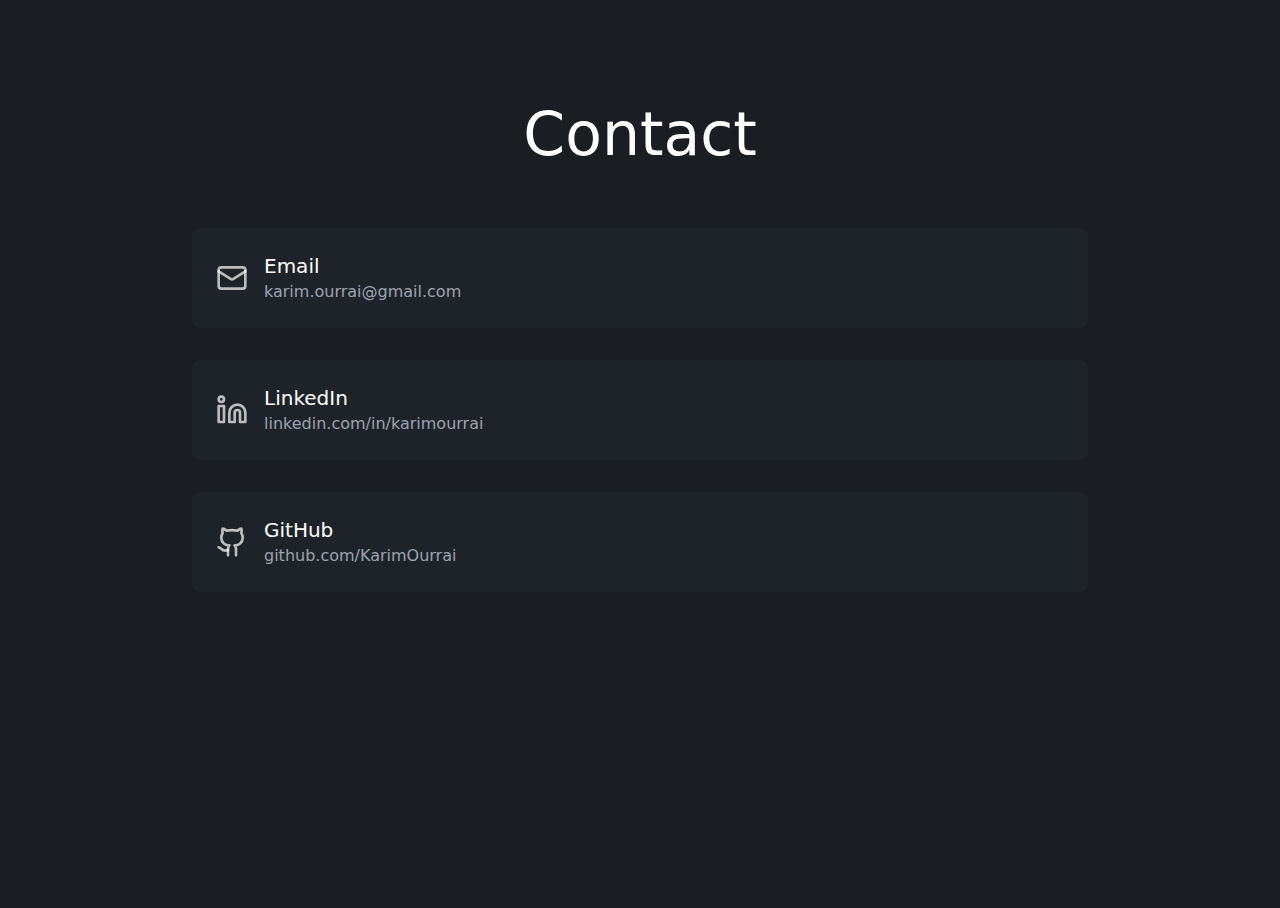
==== commit 4261267c: "update script and stylesheet references in index.html; add git.svg logo" ====
--- a/index.html
+++ b/index.html
@@ -10,8 +10,8 @@
     <meta name="description" content="Résumé for Karim O." />
     <meta name="author" content="Lovable" />
     <meta property="og:image" content="/og-image.png" />
-    <script type="module" crossorigin src="/assets/index-BV_nYVU1.js"></script>
-    <link rel="stylesheet" crossorigin href="/assets/index-7zk8tRql.css">
+    <script type="module" crossorigin src="/assets/index-bx_LiD0h.js"></script>
+    <link rel="stylesheet" crossorigin href="/assets/index-CffszW3O.css">
   </head>
 
   <body>
--- a/assets/index-CffszW3O.css
+++ b/assets/index-CffszW3O.css
@@ -0,0 +1 @@
+._imageContainer_sin43_1{transform:translateY(var(--scroll-y));opacity:var(--image-opacity)}*,:before,:after{--tw-border-spacing-x: 0;--tw-border-spacing-y: 0;--tw-translate-x: 0;--tw-translate-y: 0;--tw-rotate: 0;--tw-skew-x: 0;--tw-skew-y: 0;--tw-scale-x: 1;--tw-scale-y: 1;--tw-pan-x: ;--tw-pan-y: ;--tw-pinch-zoom: ;--tw-scroll-snap-strictness: proximity;--tw-gradient-from-position: ;--tw-gradient-via-position: ;--tw-gradient-to-position: ;--tw-ordinal: ;--tw-slashed-zero: ;--tw-numeric-figure: ;--tw-numeric-spacing: ;--tw-numeric-fraction: ;--tw-ring-inset: ;--tw-ring-offset-width: 0px;--tw-ring-offset-color: #fff;--tw-ring-color: rgb(59 130 246 / .5);--tw-ring-offset-shadow: 0 0 #0000;--tw-ring-shadow: 0 0 #0000;--tw-shadow: 0 0 #0000;--tw-shadow-colored: 0 0 #0000;--tw-blur: ;--tw-brightness: ;--tw-contrast: ;--tw-grayscale: ;--tw-hue-rotate: ;--tw-invert: ;--tw-saturate: ;--tw-sepia: ;--tw-drop-shadow: ;--tw-backdrop-blur: ;--tw-backdrop-brightness: ;--tw-backdrop-contrast: ;--tw-backdrop-grayscale: ;--tw-backdrop-hue-rotate: ;--tw-backdrop-invert: ;--tw-backdrop-opacity: ;--tw-backdrop-saturate: ;--tw-backdrop-sepia: ;--tw-contain-size: ;--tw-contain-layout: ;--tw-contain-paint: ;--tw-contain-style: }::backdrop{--tw-border-spacing-x: 0;--tw-border-spacing-y: 0;--tw-translate-x: 0;--tw-translate-y: 0;--tw-rotate: 0;--tw-skew-x: 0;--tw-skew-y: 0;--tw-scale-x: 1;--tw-scale-y: 1;--tw-pan-x: ;--tw-pan-y: ;--tw-pinch-zoom: ;--tw-scroll-snap-strictness: proximity;--tw-gradient-from-position: ;--tw-gradient-via-position: ;--tw-gradient-to-position: ;--tw-ordinal: ;--tw-slashed-zero: ;--tw-numeric-figure: ;--tw-numeric-spacing: ;--tw-numeric-fraction: ;--tw-ring-inset: ;--tw-ring-offset-width: 0px;--tw-ring-offset-color: #fff;--tw-ring-color: rgb(59 130 246 / .5);--tw-ring-offset-shadow: 0 0 #0000;--tw-ring-shadow: 0 0 #0000;--tw-shadow: 0 0 #0000;--tw-shadow-colored: 0 0 #0000;--tw-blur: ;--tw-brightness: ;--tw-contrast: ;--tw-grayscale: ;--tw-hue-rotate: ;--tw-invert: ;--tw-saturate: ;--tw-sepia: ;--tw-drop-shadow: ;--tw-backdrop-blur: ;--tw-backdrop-brightness: ;--tw-backdrop-contrast: ;--tw-backdrop-grayscale: ;--tw-backdrop-hue-rotate: ;--tw-backdrop-invert: ;--tw-backdrop-opacity: ;--tw-backdrop-saturate: ;--tw-backdrop-sepia: ;--tw-contain-size: ;--tw-contain-layout: ;--tw-contain-paint: ;--tw-contain-style: }*,:before,:after{box-sizing:border-box;border-width:0;border-style:solid;border-color:#e5e7eb}:before,:after{--tw-content: ""}html,:host{line-height:1.5;-webkit-text-size-adjust:100%;-moz-tab-size:4;-o-tab-size:4;tab-size:4;font-family:ui-sans-serif,system-ui,sans-serif,"Apple Color Emoji","Segoe UI Emoji",Segoe UI Symbol,"Noto Color Emoji";font-feature-settings:normal;font-variation-settings:normal;-webkit-tap-highlight-color:transparent}body{margin:0;line-height:inherit}hr{height:0;color:inherit;border-top-width:1px}abbr:where([title]){-webkit-text-decoration:underline dotted;text-decoration:underline dotted}h1,h2,h3,h4,h5,h6{font-size:inherit;font-weight:inherit}a{color:inherit;text-decoration:inherit}b,strong{font-weight:bolder}code,kbd,samp,pre{font-family:ui-monospace,SFMono-Regular,Menlo,Monaco,Consolas,Liberation Mono,Courier New,monospace;font-feature-settings:normal;font-variation-settings:normal;font-size:1em}small{font-size:80%}sub,sup{font-size:75%;line-height:0;position:relative;vertical-align:baseline}sub{bottom:-.25em}sup{top:-.5em}table{text-indent:0;border-color:inherit;border-collapse:collapse}button,input,optgroup,select,textarea{font-family:inherit;font-feature-settings:inherit;font-variation-settings:inherit;font-size:100%;font-weight:inherit;line-height:inherit;letter-spacing:inherit;color:inherit;margin:0;padding:0}button,select{text-transform:none}button,input:where([type=button]),input:where([type=reset]),input:where([type=submit]){-webkit-appearance:button;background-color:transparent;background-image:none}:-moz-focusring{outline:auto}:-moz-ui-invalid{box-shadow:none}progress{vertical-align:baseline}::-webkit-inner-spin-button,::-webkit-outer-spin-button{height:auto}[type=search]{-webkit-appearance:textfield;outline-offset:-2px}::-webkit-search-decoration{-webkit-appearance:none}::-webkit-file-upload-button{-webkit-appearance:button;font:inherit}summary{display:list-item}blockquote,dl,dd,h1,h2,h3,h4,h5,h6,hr,figure,p,pre{margin:0}fieldset{margin:0;padding:0}legend{padding:0}ol,ul,menu{list-style:none;margin:0;padding:0}dialog{padding:0}textarea{resize:vertical}input::-moz-placeholder,textarea::-moz-placeholder{opacity:1;color:#9ca3af}input::placeholder,textarea::placeholder{opacity:1;color:#9ca3af}button,[role=button]{cursor:pointer}:disabled{cursor:default}img,svg,video,canvas,audio,iframe,embed,object{display:block;vertical-align:middle}img,video{max-width:100%;height:auto}[hidden]:where(:not([hidden=until-found])){display:none}:root{--background: 0 0% 100%;--foreground: 222.2 84% 4.9%;--card: 0 0% 100%;--card-foreground: 222.2 84% 4.9%;--popover: 0 0% 100%;--popover-foreground: 222.2 84% 4.9%;--primary: 222.2 47.4% 11.2%;--primary-foreground: 210 40% 98%;--secondary: 210 40% 96.1%;--secondary-foreground: 222.2 47.4% 11.2%;--muted: 210 40% 96.1%;--muted-foreground: 215.4 16.3% 46.9%;--accent: 210 40% 96.1%;--accent-foreground: 222.2 47.4% 11.2%;--destructive: 0 84.2% 60.2%;--destructive-foreground: 210 40% 98%;--border: 214.3 31.8% 91.4%;--input: 214.3 31.8% 91.4%;--ring: 222.2 84% 4.9%;--radius: .5rem}.dark{--background: 222.2 84% 4.9%;--foreground: 210 40% 98%;--card: 222.2 84% 4.9%;--card-foreground: 210 40% 98%;--popover: 222.2 84% 4.9%;--popover-foreground: 210 40% 98%;--primary: 210 40% 98%;--primary-foreground: 222.2 47.4% 11.2%;--secondary: 217.2 32.6% 17.5%;--secondary-foreground: 210 40% 98%;--muted: 217.2 32.6% 17.5%;--muted-foreground: 215 20.2% 65.1%;--accent: 217.2 32.6% 17.5%;--accent-foreground: 210 40% 98%;--destructive: 0 62.8% 30.6%;--destructive-foreground: 210 40% 98%;--border: 217.2 32.6% 17.5%;--input: 217.2 32.6% 17.5%;--ring: 212.7 26.8% 83.9%}*{border-color:hsl(var(--border))}body{background-color:hsl(var(--background));color:hsl(var(--foreground))}.container{width:100%;margin-right:auto;margin-left:auto;padding-right:2rem;padding-left:2rem}@media (min-width: 1400px){.container{max-width:1400px}}.sr-only{position:absolute;width:1px;height:1px;padding:0;margin:-1px;overflow:hidden;clip:rect(0,0,0,0);white-space:nowrap;border-width:0}.pointer-events-none{pointer-events:none}.pointer-events-auto{pointer-events:auto}.visible{visibility:visible}.invisible{visibility:hidden}.fixed{position:fixed}.absolute{position:absolute}.relative{position:relative}.inset-0{top:0;right:0;bottom:0;left:0}.inset-x-0{left:0;right:0}.inset-y-0{top:0;bottom:0}.-bottom-12{bottom:-3rem}.-bottom-2{bottom:-.5rem}.-left-12{left:-3rem}.-left-\[11px\]{left:-11px}.-right-12{right:-3rem}.-right-full{right:-100%}.-top-12{top:-3rem}.bottom-0{bottom:0}.left-0{left:0}.left-1{left:.25rem}.left-1\/2{left:50%}.left-2{left:.5rem}.left-\[50\%\]{left:50%}.right-0{right:0}.right-1{right:.25rem}.right-2{right:.5rem}.right-3{right:.75rem}.right-4{right:1rem}.top-0{top:0}.top-1\.5{top:.375rem}.top-1\/2{top:50%}.top-2{top:.5rem}.top-20{top:5rem}.top-3\.5{top:.875rem}.top-4{top:1rem}.top-\[1px\]{top:1px}.top-\[50\%\]{top:50%}.top-\[60\%\]{top:60%}.top-full{top:100%}.z-0{z-index:0}.z-10{z-index:10}.z-20{z-index:20}.z-40{z-index:40}.z-50{z-index:50}.z-\[-1\]{z-index:-1}.z-\[100\]{z-index:100}.z-\[1\]{z-index:1}.-mx-1{margin-left:-.25rem;margin-right:-.25rem}.mx-2{margin-left:.5rem;margin-right:.5rem}.mx-3\.5{margin-left:.875rem;margin-right:.875rem}.mx-auto{margin-left:auto;margin-right:auto}.my-0\.5{margin-top:.125rem;margin-bottom:.125rem}.my-1{margin-top:.25rem;margin-bottom:.25rem}.-ml-4{margin-left:-1rem}.-mt-4{margin-top:-1rem}.mb-1{margin-bottom:.25rem}.mb-16{margin-bottom:4rem}.mb-4{margin-bottom:1rem}.mb-6{margin-bottom:1.5rem}.mb-8{margin-bottom:2rem}.ml-1{margin-left:.25rem}.ml-auto{margin-left:auto}.mr-2{margin-right:.5rem}.mt-1\.5{margin-top:.375rem}.mt-2{margin-top:.5rem}.mt-24{margin-top:6rem}.mt-4{margin-top:1rem}.mt-auto{margin-top:auto}.block{display:block}.inline-block{display:inline-block}.flex{display:flex}.inline-flex{display:inline-flex}.table{display:table}.grid{display:grid}.hidden{display:none}.aspect-square{aspect-ratio:1 / 1}.aspect-video{aspect-ratio:16 / 9}.size-4{width:1rem;height:1rem}.h-1\.5{height:.375rem}.h-10{height:2.5rem}.h-11{height:2.75rem}.h-12{height:3rem}.h-16{height:4rem}.h-2{height:.5rem}.h-2\.5{height:.625rem}.h-3{height:.75rem}.h-3\.5{height:.875rem}.h-32{height:8rem}.h-4{height:1rem}.h-5{height:1.25rem}.h-6{height:1.5rem}.h-7{height:1.75rem}.h-8{height:2rem}.h-9{height:2.25rem}.h-\[180px\]{height:180px}.h-\[1px\]{height:1px}.h-\[300px\]{height:300px}.h-\[var\(--radix-navigation-menu-viewport-height\)\]{height:var(--radix-navigation-menu-viewport-height)}.h-\[var\(--radix-select-trigger-height\)\]{height:var(--radix-select-trigger-height)}.h-auto{height:auto}.h-full{height:100%}.h-px{height:1px}.h-svh{height:100svh}.max-h-96{max-height:24rem}.max-h-\[300px\]{max-height:300px}.max-h-screen{max-height:100vh}.min-h-0{min-height:0px}.min-h-\[80px\]{min-height:80px}.min-h-screen{min-height:100vh}.min-h-svh{min-height:100svh}.w-0{width:0px}.w-1{width:.25rem}.w-10{width:2.5rem}.w-11{width:2.75rem}.w-12{width:3rem}.w-16{width:4rem}.w-2{width:.5rem}.w-2\.5{width:.625rem}.w-3{width:.75rem}.w-3\.5{width:.875rem}.w-3\/4{width:75%}.w-32{width:8rem}.w-4{width:1rem}.w-5{width:1.25rem}.w-6{width:1.5rem}.w-64{width:16rem}.w-7{width:1.75rem}.w-72{width:18rem}.w-8{width:2rem}.w-9{width:2.25rem}.w-\[--sidebar-width\]{width:var(--sidebar-width)}.w-\[100px\]{width:100px}.w-\[180px\]{width:180px}.w-\[1px\]{width:1px}.w-\[50\%\]{width:50%}.w-auto{width:auto}.w-full{width:100%}.w-max{width:-moz-max-content;width:max-content}.w-px{width:1px}.w-screen{width:100vw}.min-w-0{min-width:0px}.min-w-5{min-width:1.25rem}.min-w-\[12rem\]{min-width:12rem}.min-w-\[8rem\]{min-width:8rem}.min-w-\[var\(--radix-select-trigger-width\)\]{min-width:var(--radix-select-trigger-width)}.max-w-2xl{max-width:42rem}.max-w-4xl{max-width:56rem}.max-w-6xl{max-width:72rem}.max-w-\[--skeleton-width\]{max-width:var(--skeleton-width)}.max-w-lg{max-width:32rem}.max-w-max{max-width:-moz-max-content;max-width:max-content}.flex-1{flex:1 1 0%}.shrink-0{flex-shrink:0}.grow{flex-grow:1}.grow-0{flex-grow:0}.basis-full{flex-basis:100%}.caption-bottom{caption-side:bottom}.border-collapse{border-collapse:collapse}.-translate-x-1\/2{--tw-translate-x: -50%;transform:translate(var(--tw-translate-x),var(--tw-translate-y)) rotate(var(--tw-rotate)) skew(var(--tw-skew-x)) skewY(var(--tw-skew-y)) scaleX(var(--tw-scale-x)) scaleY(var(--tw-scale-y))}.-translate-x-px{--tw-translate-x: -1px;transform:translate(var(--tw-translate-x),var(--tw-translate-y)) rotate(var(--tw-rotate)) skew(var(--tw-skew-x)) skewY(var(--tw-skew-y)) scaleX(var(--tw-scale-x)) scaleY(var(--tw-scale-y))}.-translate-y-1\/2{--tw-translate-y: -50%;transform:translate(var(--tw-translate-x),var(--tw-translate-y)) rotate(var(--tw-rotate)) skew(var(--tw-skew-x)) skewY(var(--tw-skew-y)) scaleX(var(--tw-scale-x)) scaleY(var(--tw-scale-y))}.translate-x-\[-50\%\]{--tw-translate-x: -50%;transform:translate(var(--tw-translate-x),var(--tw-translate-y)) rotate(var(--tw-rotate)) skew(var(--tw-skew-x)) skewY(var(--tw-skew-y)) scaleX(var(--tw-scale-x)) scaleY(var(--tw-scale-y))}.translate-x-px{--tw-translate-x: 1px;transform:translate(var(--tw-translate-x),var(--tw-translate-y)) rotate(var(--tw-rotate)) skew(var(--tw-skew-x)) skewY(var(--tw-skew-y)) scaleX(var(--tw-scale-x)) scaleY(var(--tw-scale-y))}.translate-y-\[-50\%\]{--tw-translate-y: -50%;transform:translate(var(--tw-translate-x),var(--tw-translate-y)) rotate(var(--tw-rotate)) skew(var(--tw-skew-x)) skewY(var(--tw-skew-y)) scaleX(var(--tw-scale-x)) scaleY(var(--tw-scale-y))}.-rotate-3{--tw-rotate: -3deg;transform:translate(var(--tw-translate-x),var(--tw-translate-y)) rotate(var(--tw-rotate)) skew(var(--tw-skew-x)) skewY(var(--tw-skew-y)) scaleX(var(--tw-scale-x)) scaleY(var(--tw-scale-y))}.rotate-45{--tw-rotate: 45deg;transform:translate(var(--tw-translate-x),var(--tw-translate-y)) rotate(var(--tw-rotate)) skew(var(--tw-skew-x)) skewY(var(--tw-skew-y)) scaleX(var(--tw-scale-x)) scaleY(var(--tw-scale-y))}.rotate-6{--tw-rotate: 6deg;transform:translate(var(--tw-translate-x),var(--tw-translate-y)) rotate(var(--tw-rotate)) skew(var(--tw-skew-x)) skewY(var(--tw-skew-y)) scaleX(var(--tw-scale-x)) scaleY(var(--tw-scale-y))}.rotate-90{--tw-rotate: 90deg;transform:translate(var(--tw-translate-x),var(--tw-translate-y)) rotate(var(--tw-rotate)) skew(var(--tw-skew-x)) skewY(var(--tw-skew-y)) scaleX(var(--tw-scale-x)) scaleY(var(--tw-scale-y))}.transform{transform:translate(var(--tw-translate-x),var(--tw-translate-y)) rotate(var(--tw-rotate)) skew(var(--tw-skew-x)) skewY(var(--tw-skew-y)) scaleX(var(--tw-scale-x)) scaleY(var(--tw-scale-y))}@keyframes fade-up{0%{opacity:0;transform:translateY(10px)}to{opacity:1;transform:translateY(0)}}.animate-fade-up{animation:fade-up .5s ease-out}@keyframes pulse{50%{opacity:.5}}.animate-pulse{animation:pulse 2s cubic-bezier(.4,0,.6,1) infinite}.cursor-default{cursor:default}.cursor-pointer{cursor:pointer}.touch-none{touch-action:none}.select-none{-webkit-user-select:none;-moz-user-select:none;user-select:none}.resize{resize:both}.list-inside{list-style-position:inside}.list-disc{list-style-type:disc}.list-none{list-style-type:none}.grid-cols-1{grid-template-columns:repeat(1,minmax(0,1fr))}.grid-cols-2{grid-template-columns:repeat(2,minmax(0,1fr))}.flex-row{flex-direction:row}.flex-col{flex-direction:column}.flex-col-reverse{flex-direction:column-reverse}.flex-wrap{flex-wrap:wrap}.items-start{align-items:flex-start}.items-end{align-items:flex-end}.items-center{align-items:center}.items-stretch{align-items:stretch}.justify-center{justify-content:center}.justify-between{justify-content:space-between}.gap-1{gap:.25rem}.gap-1\.5{gap:.375rem}.gap-2{gap:.5rem}.gap-4{gap:1rem}.gap-6{gap:1.5rem}.gap-8{gap:2rem}.space-x-1>:not([hidden])~:not([hidden]){--tw-space-x-reverse: 0;margin-right:calc(.25rem * var(--tw-space-x-reverse));margin-left:calc(.25rem * calc(1 - var(--tw-space-x-reverse)))}.space-x-4>:not([hidden])~:not([hidden]){--tw-space-x-reverse: 0;margin-right:calc(1rem * var(--tw-space-x-reverse));margin-left:calc(1rem * calc(1 - var(--tw-space-x-reverse)))}.space-y-1>:not([hidden])~:not([hidden]){--tw-space-y-reverse: 0;margin-top:calc(.25rem * calc(1 - var(--tw-space-y-reverse)));margin-bottom:calc(.25rem * var(--tw-space-y-reverse))}.space-y-1\.5>:not([hidden])~:not([hidden]){--tw-space-y-reverse: 0;margin-top:calc(.375rem * calc(1 - var(--tw-space-y-reverse)));margin-bottom:calc(.375rem * var(--tw-space-y-reverse))}.space-y-12>:not([hidden])~:not([hidden]){--tw-space-y-reverse: 0;margin-top:calc(3rem * calc(1 - var(--tw-space-y-reverse)));margin-bottom:calc(3rem * var(--tw-space-y-reverse))}.space-y-2>:not([hidden])~:not([hidden]){--tw-space-y-reverse: 0;margin-top:calc(.5rem * calc(1 - var(--tw-space-y-reverse)));margin-bottom:calc(.5rem * var(--tw-space-y-reverse))}.space-y-4>:not([hidden])~:not([hidden]){--tw-space-y-reverse: 0;margin-top:calc(1rem * calc(1 - var(--tw-space-y-reverse)));margin-bottom:calc(1rem * var(--tw-space-y-reverse))}.space-y-6>:not([hidden])~:not([hidden]){--tw-space-y-reverse: 0;margin-top:calc(1.5rem * calc(1 - var(--tw-space-y-reverse)));margin-bottom:calc(1.5rem * var(--tw-space-y-reverse))}.space-y-8>:not([hidden])~:not([hidden]){--tw-space-y-reverse: 0;margin-top:calc(2rem * calc(1 - var(--tw-space-y-reverse)));margin-bottom:calc(2rem * var(--tw-space-y-reverse))}.overflow-auto{overflow:auto}.overflow-hidden{overflow:hidden}.overflow-y-auto{overflow-y:auto}.overflow-x-hidden{overflow-x:hidden}.whitespace-nowrap{white-space:nowrap}.break-words{overflow-wrap:break-word}.rounded{border-radius:.25rem}.rounded-\[2px\]{border-radius:2px}.rounded-\[inherit\]{border-radius:inherit}.rounded-full{border-radius:9999px}.rounded-lg{border-radius:.5rem}.rounded-md{border-radius:.375rem}.rounded-sm{border-radius:.125rem}.rounded-t-\[10px\]{border-top-left-radius:10px;border-top-right-radius:10px}.rounded-tl-sm{border-top-left-radius:.125rem}.border{border-width:1px}.border-2{border-width:2px}.border-4{border-width:4px}.border-\[1\.5px\]{border-width:1.5px}.border-y{border-top-width:1px;border-bottom-width:1px}.border-b{border-bottom-width:1px}.border-l{border-left-width:1px}.border-l-2{border-left-width:2px}.border-r{border-right-width:1px}.border-t{border-top-width:1px}.border-dashed{border-style:dashed}.border-\[--color-border\]{border-color:var(--color-border)}.border-border\/50{border-color:hsl(var(--border) / .5)}.border-input{border-color:hsl(var(--input))}.border-pink-500{--tw-border-opacity: 1;border-color:rgb(236 72 153 / var(--tw-border-opacity, 1))}.border-pink-500\/10{border-color:#ec48991a}.border-pink-500\/20{border-color:#ec489933}.border-pink-500\/30{border-color:#ec48994d}.border-primary{--tw-border-opacity: 1;border-color:rgb(59 130 246 / var(--tw-border-opacity, 1))}.border-transparent{border-color:transparent}.border-l-transparent{border-left-color:transparent}.border-t-transparent{border-top-color:transparent}.bg-\[\#1a1e23\]{--tw-bg-opacity: 1;background-color:rgb(26 30 35 / var(--tw-bg-opacity, 1))}.bg-\[\#1a1e23\]\/50{background-color:#1a1e2380}.bg-\[\#1e2329\]{--tw-bg-opacity: 1;background-color:rgb(30 35 41 / var(--tw-bg-opacity, 1))}.bg-\[\#1e2329\]\/80{background-color:#1e2329cc}.bg-\[--color-bg\]{background-color:var(--color-bg)}.bg-accent{--tw-bg-opacity: 1;background-color:rgb(96 165 250 / var(--tw-bg-opacity, 1))}.bg-background{background-color:hsl(var(--background))}.bg-black\/20{background-color:#0003}.bg-black\/80{background-color:#000c}.bg-border{background-color:hsl(var(--border))}.bg-foreground{background-color:hsl(var(--foreground))}.bg-gray-100{--tw-bg-opacity: 1;background-color:rgb(243 244 246 / var(--tw-bg-opacity, 1))}.bg-pink-500{--tw-bg-opacity: 1;background-color:rgb(236 72 153 / var(--tw-bg-opacity, 1))}.bg-pink-500\/10{background-color:#ec48991a}.bg-primary{--tw-bg-opacity: 1;background-color:rgb(59 130 246 / var(--tw-bg-opacity, 1))}.bg-secondary{--tw-bg-opacity: 1;background-color:rgb(30 41 59 / var(--tw-bg-opacity, 1))}.bg-secondary\/50{background-color:#1e293b80}.bg-transparent{background-color:transparent}.bg-white{--tw-bg-opacity: 1;background-color:rgb(255 255 255 / var(--tw-bg-opacity, 1))}.bg-white\/5{background-color:#ffffff0d}.bg-white\/50{background-color:#ffffff80}.bg-white\/80{background-color:#fffc}.bg-white\/90{background-color:#ffffffe6}.bg-gradient-to-br{background-image:linear-gradient(to bottom right,var(--tw-gradient-stops))}.from-secondary{--tw-gradient-from: #1E293B var(--tw-gradient-from-position);--tw-gradient-to: rgb(30 41 59 / 0) var(--tw-gradient-to-position);--tw-gradient-stops: var(--tw-gradient-from), var(--tw-gradient-to)}.to-primary\/10{--tw-gradient-to: rgb(59 130 246 / .1) var(--tw-gradient-to-position)}.fill-current{fill:currentColor}.object-contain{-o-object-fit:contain;object-fit:contain}.object-cover{-o-object-fit:cover;object-fit:cover}.p-0{padding:0}.p-1{padding:.25rem}.p-2{padding:.5rem}.p-3{padding:.75rem}.p-4{padding:1rem}.p-6{padding:1.5rem}.p-8{padding:2rem}.p-\[1px\]{padding:1px}.px-0{padding-left:0;padding-right:0}.px-1{padding-left:.25rem;padding-right:.25rem}.px-2{padding-left:.5rem;padding-right:.5rem}.px-2\.5{padding-left:.625rem;padding-right:.625rem}.px-3{padding-left:.75rem;padding-right:.75rem}.px-4{padding-left:1rem;padding-right:1rem}.px-5{padding-left:1.25rem;padding-right:1.25rem}.px-6{padding-left:1.5rem;padding-right:1.5rem}.px-8{padding-left:2rem;padding-right:2rem}.py-0\.5{padding-top:.125rem;padding-bottom:.125rem}.py-1{padding-top:.25rem;padding-bottom:.25rem}.py-1\.5{padding-top:.375rem;padding-bottom:.375rem}.py-2{padding-top:.5rem;padding-bottom:.5rem}.py-3{padding-top:.75rem;padding-bottom:.75rem}.py-4{padding-top:1rem;padding-bottom:1rem}.py-6{padding-top:1.5rem;padding-bottom:1.5rem}.py-8{padding-top:2rem;padding-bottom:2rem}.pb-3{padding-bottom:.75rem}.pb-4{padding-bottom:1rem}.pl-2\.5{padding-left:.625rem}.pl-4{padding-left:1rem}.pl-8{padding-left:2rem}.pr-2{padding-right:.5rem}.pr-2\.5{padding-right:.625rem}.pr-8{padding-right:2rem}.pt-0{padding-top:0}.pt-1{padding-top:.25rem}.pt-20{padding-top:5rem}.pt-24{padding-top:6rem}.pt-3{padding-top:.75rem}.pt-36{padding-top:9rem}.pt-4{padding-top:1rem}.text-left{text-align:left}.text-center{text-align:center}.align-middle{vertical-align:middle}.font-mono{font-family:ui-monospace,SFMono-Regular,Menlo,Monaco,Consolas,Liberation Mono,Courier New,monospace}.text-2xl{font-size:1.5rem;line-height:2rem}.text-3xl{font-size:1.875rem;line-height:2.25rem}.text-4xl{font-size:2.25rem;line-height:2.5rem}.text-6xl{font-size:3.75rem;line-height:1}.text-\[0\.8rem\]{font-size:.8rem}.text-base{font-size:1rem;line-height:1.5rem}.text-lg{font-size:1.125rem;line-height:1.75rem}.text-sm{font-size:.875rem;line-height:1.25rem}.text-xl{font-size:1.25rem;line-height:1.75rem}.text-xs{font-size:.75rem;line-height:1rem}.font-bold{font-weight:700}.font-light{font-weight:300}.font-medium{font-weight:500}.font-normal{font-weight:400}.font-semibold{font-weight:600}.tabular-nums{--tw-numeric-spacing: tabular-nums;font-variant-numeric:var(--tw-ordinal) var(--tw-slashed-zero) var(--tw-numeric-figure) var(--tw-numeric-spacing) var(--tw-numeric-fraction)}.leading-none{line-height:1}.tracking-tight{letter-spacing:-.025em}.tracking-widest{letter-spacing:.1em}.text-accent-foreground{--tw-text-opacity: 1;color:rgb(255 255 255 / var(--tw-text-opacity, 1))}.text-current{color:currentColor}.text-foreground{color:hsl(var(--foreground))}.text-foreground\/50{color:hsl(var(--foreground) / .5)}.text-gray-300{--tw-text-opacity: 1;color:rgb(209 213 219 / var(--tw-text-opacity, 1))}.text-gray-400{--tw-text-opacity: 1;color:rgb(156 163 175 / var(--tw-text-opacity, 1))}.text-gray-500{--tw-text-opacity: 1;color:rgb(107 114 128 / var(--tw-text-opacity, 1))}.text-gray-600{--tw-text-opacity: 1;color:rgb(75 85 99 / var(--tw-text-opacity, 1))}.text-gray-700{--tw-text-opacity: 1;color:rgb(55 65 81 / var(--tw-text-opacity, 1))}.text-gray-800{--tw-text-opacity: 1;color:rgb(31 41 55 / var(--tw-text-opacity, 1))}.text-gray-900{--tw-text-opacity: 1;color:rgb(17 24 39 / var(--tw-text-opacity, 1))}.text-pink-500{--tw-text-opacity: 1;color:rgb(236 72 153 / var(--tw-text-opacity, 1))}.text-primary{--tw-text-opacity: 1;color:rgb(59 130 246 / var(--tw-text-opacity, 1))}.text-primary-foreground,.text-secondary-foreground,.text-white{--tw-text-opacity: 1;color:rgb(255 255 255 / var(--tw-text-opacity, 1))}.text-white\/70{color:#ffffffb3}.text-yellow-500{--tw-text-opacity: 1;color:rgb(234 179 8 / var(--tw-text-opacity, 1))}.underline-offset-4{text-underline-offset:4px}.opacity-0{opacity:0}.opacity-50{opacity:.5}.opacity-60{opacity:.6}.opacity-70{opacity:.7}.opacity-90{opacity:.9}.shadow-2xl{--tw-shadow: 0 25px 50px -12px rgb(0 0 0 / .25);--tw-shadow-colored: 0 25px 50px -12px var(--tw-shadow-color);box-shadow:var(--tw-ring-offset-shadow, 0 0 #0000),var(--tw-ring-shadow, 0 0 #0000),var(--tw-shadow)}.shadow-\[0_0_0_1px_hsl\(var\(--sidebar-border\)\)\]{--tw-shadow: 0 0 0 1px hsl(var(--sidebar-border));--tw-shadow-colored: 0 0 0 1px var(--tw-shadow-color);box-shadow:var(--tw-ring-offset-shadow, 0 0 #0000),var(--tw-ring-shadow, 0 0 #0000),var(--tw-shadow)}.shadow-\[0_0_30px_rgba\(0\,0\,0\,0\.7\)\]{--tw-shadow: 0 0 30px rgba(0,0,0,.7);--tw-shadow-colored: 0 0 30px var(--tw-shadow-color);box-shadow:var(--tw-ring-offset-shadow, 0 0 #0000),var(--tw-ring-shadow, 0 0 #0000),var(--tw-shadow)}.shadow-lg{--tw-shadow: 0 10px 15px -3px rgb(0 0 0 / .1), 0 4px 6px -4px rgb(0 0 0 / .1);--tw-shadow-colored: 0 10px 15px -3px var(--tw-shadow-color), 0 4px 6px -4px var(--tw-shadow-color);box-shadow:var(--tw-ring-offset-shadow, 0 0 #0000),var(--tw-ring-shadow, 0 0 #0000),var(--tw-shadow)}.shadow-md{--tw-shadow: 0 4px 6px -1px rgb(0 0 0 / .1), 0 2px 4px -2px rgb(0 0 0 / .1);--tw-shadow-colored: 0 4px 6px -1px var(--tw-shadow-color), 0 2px 4px -2px var(--tw-shadow-color);box-shadow:var(--tw-ring-offset-shadow, 0 0 #0000),var(--tw-ring-shadow, 0 0 #0000),var(--tw-shadow)}.shadow-none{--tw-shadow: 0 0 #0000;--tw-shadow-colored: 0 0 #0000;box-shadow:var(--tw-ring-offset-shadow, 0 0 #0000),var(--tw-ring-shadow, 0 0 #0000),var(--tw-shadow)}.shadow-sm{--tw-shadow: 0 1px 2px 0 rgb(0 0 0 / .05);--tw-shadow-colored: 0 1px 2px 0 var(--tw-shadow-color);box-shadow:var(--tw-ring-offset-shadow, 0 0 #0000),var(--tw-ring-shadow, 0 0 #0000),var(--tw-shadow)}.shadow-xl{--tw-shadow: 0 20px 25px -5px rgb(0 0 0 / .1), 0 8px 10px -6px rgb(0 0 0 / .1);--tw-shadow-colored: 0 20px 25px -5px var(--tw-shadow-color), 0 8px 10px -6px var(--tw-shadow-color);box-shadow:var(--tw-ring-offset-shadow, 0 0 #0000),var(--tw-ring-shadow, 0 0 #0000),var(--tw-shadow)}.outline-none{outline:2px solid transparent;outline-offset:2px}.outline{outline-style:solid}.ring-0{--tw-ring-offset-shadow: var(--tw-ring-inset) 0 0 0 var(--tw-ring-offset-width) var(--tw-ring-offset-color);--tw-ring-shadow: var(--tw-ring-inset) 0 0 0 calc(0px + var(--tw-ring-offset-width)) var(--tw-ring-color);box-shadow:var(--tw-ring-offset-shadow),var(--tw-ring-shadow),var(--tw-shadow, 0 0 #0000)}.ring-2{--tw-ring-offset-shadow: var(--tw-ring-inset) 0 0 0 var(--tw-ring-offset-width) var(--tw-ring-offset-color);--tw-ring-shadow: var(--tw-ring-inset) 0 0 0 calc(2px + var(--tw-ring-offset-width)) var(--tw-ring-color);box-shadow:var(--tw-ring-offset-shadow),var(--tw-ring-shadow),var(--tw-shadow, 0 0 #0000)}.ring-ring{--tw-ring-color: hsl(var(--ring))}.ring-offset-background{--tw-ring-offset-color: hsl(var(--background))}.filter{filter:var(--tw-blur) var(--tw-brightness) var(--tw-contrast) var(--tw-grayscale) var(--tw-hue-rotate) var(--tw-invert) var(--tw-saturate) var(--tw-sepia) var(--tw-drop-shadow)}.backdrop-blur-sm{--tw-backdrop-blur: blur(4px);-webkit-backdrop-filter:var(--tw-backdrop-blur) var(--tw-backdrop-brightness) var(--tw-backdrop-contrast) var(--tw-backdrop-grayscale) var(--tw-backdrop-hue-rotate) var(--tw-backdrop-invert) var(--tw-backdrop-opacity) var(--tw-backdrop-saturate) var(--tw-backdrop-sepia);backdrop-filter:var(--tw-backdrop-blur) var(--tw-backdrop-brightness) var(--tw-backdrop-contrast) var(--tw-backdrop-grayscale) var(--tw-backdrop-hue-rotate) var(--tw-backdrop-invert) var(--tw-backdrop-opacity) var(--tw-backdrop-saturate) var(--tw-backdrop-sepia)}.transition{transition-property:color,background-color,border-color,text-decoration-color,fill,stroke,opacity,box-shadow,transform,filter,-webkit-backdrop-filter;transition-property:color,background-color,border-color,text-decoration-color,fill,stroke,opacity,box-shadow,transform,filter,backdrop-filter;transition-property:color,background-color,border-color,text-decoration-color,fill,stroke,opacity,box-shadow,transform,filter,backdrop-filter,-webkit-backdrop-filter;transition-timing-function:cubic-bezier(.4,0,.2,1);transition-duration:.15s}.transition-\[left\,right\,width\]{transition-property:left,right,width;transition-timing-function:cubic-bezier(.4,0,.2,1);transition-duration:.15s}.transition-\[margin\,opa\]{transition-property:margin,opa;transition-timing-function:cubic-bezier(.4,0,.2,1);transition-duration:.15s}.transition-\[width\,height\,padding\]{transition-property:width,height,padding;transition-timing-function:cubic-bezier(.4,0,.2,1);transition-duration:.15s}.transition-\[width\]{transition-property:width;transition-timing-function:cubic-bezier(.4,0,.2,1);transition-duration:.15s}.transition-all{transition-property:all;transition-timing-function:cubic-bezier(.4,0,.2,1);transition-duration:.15s}.transition-colors{transition-property:color,background-color,border-color,text-decoration-color,fill,stroke;transition-timing-function:cubic-bezier(.4,0,.2,1);transition-duration:.15s}.transition-opacity{transition-property:opacity;transition-timing-function:cubic-bezier(.4,0,.2,1);transition-duration:.15s}.transition-transform{transition-property:transform;transition-timing-function:cubic-bezier(.4,0,.2,1);transition-duration:.15s}.duration-1000{transition-duration:1s}.duration-200{transition-duration:.2s}.duration-300{transition-duration:.3s}.ease-in-out{transition-timing-function:cubic-bezier(.4,0,.2,1)}.ease-linear{transition-timing-function:linear}@keyframes enter{0%{opacity:var(--tw-enter-opacity, 1);transform:translate3d(var(--tw-enter-translate-x, 0),var(--tw-enter-translate-y, 0),0) scale3d(var(--tw-enter-scale, 1),var(--tw-enter-scale, 1),var(--tw-enter-scale, 1)) rotate(var(--tw-enter-rotate, 0))}}@keyframes exit{to{opacity:var(--tw-exit-opacity, 1);transform:translate3d(var(--tw-exit-translate-x, 0),var(--tw-exit-translate-y, 0),0) scale3d(var(--tw-exit-scale, 1),var(--tw-exit-scale, 1),var(--tw-exit-scale, 1)) rotate(var(--tw-exit-rotate, 0))}}.animate-in{animation-name:enter;animation-duration:.15s;--tw-enter-opacity: initial;--tw-enter-scale: initial;--tw-enter-rotate: initial;--tw-enter-translate-x: initial;--tw-enter-translate-y: initial}.fade-in-0{--tw-enter-opacity: 0}.fade-in-80{--tw-enter-opacity: .8}.zoom-in-95{--tw-enter-scale: .95}.duration-1000{animation-duration:1s}.duration-200{animation-duration:.2s}.duration-300{animation-duration:.3s}.ease-in-out{animation-timing-function:cubic-bezier(.4,0,.2,1)}.ease-linear{animation-timing-function:linear}.perspective-1000{perspective:1000px}.transform-style-3d{transform-style:preserve-3d}.backface-hidden{backface-visibility:hidden}.file\:border-0::file-selector-button{border-width:0px}.file\:bg-transparent::file-selector-button{background-color:transparent}.file\:text-sm::file-selector-button{font-size:.875rem;line-height:1.25rem}.file\:font-medium::file-selector-button{font-weight:500}.file\:text-foreground::file-selector-button{color:hsl(var(--foreground))}.after\:absolute:after{content:var(--tw-content);position:absolute}.after\:-inset-2:after{content:var(--tw-content);top:-.5rem;right:-.5rem;bottom:-.5rem;left:-.5rem}.after\:inset-y-0:after{content:var(--tw-content);top:0;bottom:0}.after\:left-1\/2:after{content:var(--tw-content);left:50%}.after\:w-1:after{content:var(--tw-content);width:.25rem}.after\:w-\[2px\]:after{content:var(--tw-content);width:2px}.after\:-translate-x-1\/2:after{content:var(--tw-content);--tw-translate-x: -50%;transform:translate(var(--tw-translate-x),var(--tw-translate-y)) rotate(var(--tw-rotate)) skew(var(--tw-skew-x)) skewY(var(--tw-skew-y)) scaleX(var(--tw-scale-x)) scaleY(var(--tw-scale-y))}.first\:rounded-l-md:first-child{border-top-left-radius:.375rem;border-bottom-left-radius:.375rem}.first\:border-l:first-child{border-left-width:1px}.last\:rounded-r-md:last-child{border-top-right-radius:.375rem;border-bottom-right-radius:.375rem}.focus-within\:relative:focus-within{position:relative}.focus-within\:z-20:focus-within{z-index:20}.hover\:rotate-0:hover{--tw-rotate: 0deg;transform:translate(var(--tw-translate-x),var(--tw-translate-y)) rotate(var(--tw-rotate)) skew(var(--tw-skew-x)) skewY(var(--tw-skew-y)) scaleX(var(--tw-scale-x)) scaleY(var(--tw-scale-y))}.hover\:scale-110:hover{--tw-scale-x: 1.1;--tw-scale-y: 1.1;transform:translate(var(--tw-translate-x),var(--tw-translate-y)) rotate(var(--tw-rotate)) skew(var(--tw-skew-x)) skewY(var(--tw-skew-y)) scaleX(var(--tw-scale-x)) scaleY(var(--tw-scale-y))}.hover\:bg-accent:hover{--tw-bg-opacity: 1;background-color:rgb(96 165 250 / var(--tw-bg-opacity, 1))}.hover\:bg-pink-500:hover{--tw-bg-opacity: 1;background-color:rgb(236 72 153 / var(--tw-bg-opacity, 1))}.hover\:bg-pink-500\/10:hover{background-color:#ec48991a}.hover\:bg-primary:hover{--tw-bg-opacity: 1;background-color:rgb(59 130 246 / var(--tw-bg-opacity, 1))}.hover\:bg-primary\/80:hover{background-color:#3b82f6cc}.hover\:bg-primary\/90:hover{background-color:#3b82f6e6}.hover\:bg-secondary:hover{--tw-bg-opacity: 1;background-color:rgb(30 41 59 / var(--tw-bg-opacity, 1))}.hover\:bg-secondary\/80:hover{background-color:#1e293bcc}.hover\:bg-white\/10:hover{background-color:#ffffff1a}.hover\:text-accent-foreground:hover{--tw-text-opacity: 1;color:rgb(255 255 255 / var(--tw-text-opacity, 1))}.hover\:text-foreground:hover{color:hsl(var(--foreground))}.hover\:text-pink-500:hover{--tw-text-opacity: 1;color:rgb(236 72 153 / var(--tw-text-opacity, 1))}.hover\:text-primary-foreground:hover,.hover\:text-white:hover{--tw-text-opacity: 1;color:rgb(255 255 255 / var(--tw-text-opacity, 1))}.hover\:text-yellow-600:hover{--tw-text-opacity: 1;color:rgb(202 138 4 / var(--tw-text-opacity, 1))}.hover\:underline:hover{text-decoration-line:underline}.hover\:opacity-100:hover{opacity:1}.hover\:shadow-\[0_0_0_1px_hsl\(var\(--sidebar-accent\)\)\]:hover{--tw-shadow: 0 0 0 1px hsl(var(--sidebar-accent));--tw-shadow-colored: 0 0 0 1px var(--tw-shadow-color);box-shadow:var(--tw-ring-offset-shadow, 0 0 #0000),var(--tw-ring-shadow, 0 0 #0000),var(--tw-shadow)}.focus\:bg-accent:focus{--tw-bg-opacity: 1;background-color:rgb(96 165 250 / var(--tw-bg-opacity, 1))}.focus\:bg-primary:focus{--tw-bg-opacity: 1;background-color:rgb(59 130 246 / var(--tw-bg-opacity, 1))}.focus\:text-accent-foreground:focus{--tw-text-opacity: 1;color:rgb(255 255 255 / var(--tw-text-opacity, 1))}.focus\:text-primary-foreground:focus{--tw-text-opacity: 1;color:rgb(255 255 255 / var(--tw-text-opacity, 1))}.focus\:opacity-100:focus{opacity:1}.focus\:outline-none:focus{outline:2px solid transparent;outline-offset:2px}.focus\:ring-2:focus{--tw-ring-offset-shadow: var(--tw-ring-inset) 0 0 0 var(--tw-ring-offset-width) var(--tw-ring-offset-color);--tw-ring-shadow: var(--tw-ring-inset) 0 0 0 calc(2px + var(--tw-ring-offset-width)) var(--tw-ring-color);box-shadow:var(--tw-ring-offset-shadow),var(--tw-ring-shadow),var(--tw-shadow, 0 0 #0000)}.focus\:ring-ring:focus{--tw-ring-color: hsl(var(--ring))}.focus\:ring-offset-2:focus{--tw-ring-offset-width: 2px}.focus-visible\:outline-none:focus-visible{outline:2px solid transparent;outline-offset:2px}.focus-visible\:ring-1:focus-visible{--tw-ring-offset-shadow: var(--tw-ring-inset) 0 0 0 var(--tw-ring-offset-width) var(--tw-ring-offset-color);--tw-ring-shadow: var(--tw-ring-inset) 0 0 0 calc(1px + var(--tw-ring-offset-width)) var(--tw-ring-color);box-shadow:var(--tw-ring-offset-shadow),var(--tw-ring-shadow),var(--tw-shadow, 0 0 #0000)}.focus-visible\:ring-2:focus-visible{--tw-ring-offset-shadow: var(--tw-ring-inset) 0 0 0 var(--tw-ring-offset-width) var(--tw-ring-offset-color);--tw-ring-shadow: var(--tw-ring-inset) 0 0 0 calc(2px + var(--tw-ring-offset-width)) var(--tw-ring-color);box-shadow:var(--tw-ring-offset-shadow),var(--tw-ring-shadow),var(--tw-shadow, 0 0 #0000)}.focus-visible\:ring-ring:focus-visible{--tw-ring-color: hsl(var(--ring))}.focus-visible\:ring-offset-1:focus-visible{--tw-ring-offset-width: 1px}.focus-visible\:ring-offset-2:focus-visible{--tw-ring-offset-width: 2px}.focus-visible\:ring-offset-background:focus-visible{--tw-ring-offset-color: hsl(var(--background))}.disabled\:pointer-events-none:disabled{pointer-events:none}.disabled\:cursor-not-allowed:disabled{cursor:not-allowed}.disabled\:opacity-50:disabled{opacity:.5}.group\/menu-item:focus-within .group-focus-within\/menu-item\:opacity-100{opacity:1}.group:hover .group-hover\:scale-110{--tw-scale-x: 1.1;--tw-scale-y: 1.1;transform:translate(var(--tw-translate-x),var(--tw-translate-y)) rotate(var(--tw-rotate)) skew(var(--tw-skew-x)) skewY(var(--tw-skew-y)) scaleX(var(--tw-scale-x)) scaleY(var(--tw-scale-y))}.group\/menu-item:hover .group-hover\/menu-item\:opacity-100,.group:hover .group-hover\:opacity-100{opacity:1}.group.toaster .group-\[\.toaster\]\:border-border{border-color:hsl(var(--border))}.group.toast .group-\[\.toast\]\:bg-primary{--tw-bg-opacity: 1;background-color:rgb(59 130 246 / var(--tw-bg-opacity, 1))}.group.toaster .group-\[\.toaster\]\:bg-background{background-color:hsl(var(--background))}.group.destructive .group-\[\.destructive\]\:text-red-300{--tw-text-opacity: 1;color:rgb(252 165 165 / var(--tw-text-opacity, 1))}.group.toast .group-\[\.toast\]\:text-primary-foreground{--tw-text-opacity: 1;color:rgb(255 255 255 / var(--tw-text-opacity, 1))}.group.toaster .group-\[\.toaster\]\:text-foreground{color:hsl(var(--foreground))}.group.toaster .group-\[\.toaster\]\:shadow-lg{--tw-shadow: 0 10px 15px -3px rgb(0 0 0 / .1), 0 4px 6px -4px rgb(0 0 0 / .1);--tw-shadow-colored: 0 10px 15px -3px var(--tw-shadow-color), 0 4px 6px -4px var(--tw-shadow-color);box-shadow:var(--tw-ring-offset-shadow, 0 0 #0000),var(--tw-ring-shadow, 0 0 #0000),var(--tw-shadow)}.group.destructive .group-\[\.destructive\]\:hover\:text-red-50:hover{--tw-text-opacity: 1;color:rgb(254 242 242 / var(--tw-text-opacity, 1))}.group.destructive .group-\[\.destructive\]\:focus\:ring-red-400:focus{--tw-ring-opacity: 1;--tw-ring-color: rgb(248 113 113 / var(--tw-ring-opacity, 1))}.group.destructive .group-\[\.destructive\]\:focus\:ring-offset-red-600:focus{--tw-ring-offset-color: #dc2626}.peer:disabled~.peer-disabled\:cursor-not-allowed{cursor:not-allowed}.peer:disabled~.peer-disabled\:opacity-70{opacity:.7}.has-\[\:disabled\]\:opacity-50:has(:disabled){opacity:.5}.group\/menu-item:has([data-sidebar=menu-action]) .group-has-\[\[data-sidebar\=menu-action\]\]\/menu-item\:pr-8{padding-right:2rem}.aria-disabled\:pointer-events-none[aria-disabled=true]{pointer-events:none}.aria-disabled\:opacity-50[aria-disabled=true]{opacity:.5}.aria-selected\:bg-accent[aria-selected=true]{--tw-bg-opacity: 1;background-color:rgb(96 165 250 / var(--tw-bg-opacity, 1))}.aria-selected\:bg-accent\/50[aria-selected=true]{background-color:#60a5fa80}.aria-selected\:text-accent-foreground[aria-selected=true]{--tw-text-opacity: 1;color:rgb(255 255 255 / var(--tw-text-opacity, 1))}.aria-selected\:opacity-100[aria-selected=true]{opacity:1}.aria-selected\:opacity-30[aria-selected=true]{opacity:.3}.data-\[disabled\=true\]\:pointer-events-none[data-disabled=true],.data-\[disabled\]\:pointer-events-none[data-disabled]{pointer-events:none}.data-\[panel-group-direction\=vertical\]\:h-px[data-panel-group-direction=vertical]{height:1px}.data-\[panel-group-direction\=vertical\]\:w-full[data-panel-group-direction=vertical]{width:100%}.data-\[side\=bottom\]\:translate-y-1[data-side=bottom]{--tw-translate-y: .25rem;transform:translate(var(--tw-translate-x),var(--tw-translate-y)) rotate(var(--tw-rotate)) skew(var(--tw-skew-x)) skewY(var(--tw-skew-y)) scaleX(var(--tw-scale-x)) scaleY(var(--tw-scale-y))}.data-\[side\=left\]\:-translate-x-1[data-side=left]{--tw-translate-x: -.25rem;transform:translate(var(--tw-translate-x),var(--tw-translate-y)) rotate(var(--tw-rotate)) skew(var(--tw-skew-x)) skewY(var(--tw-skew-y)) scaleX(var(--tw-scale-x)) scaleY(var(--tw-scale-y))}.data-\[side\=right\]\:translate-x-1[data-side=right]{--tw-translate-x: .25rem;transform:translate(var(--tw-translate-x),var(--tw-translate-y)) rotate(var(--tw-rotate)) skew(var(--tw-skew-x)) skewY(var(--tw-skew-y)) scaleX(var(--tw-scale-x)) scaleY(var(--tw-scale-y))}.data-\[side\=top\]\:-translate-y-1[data-side=top]{--tw-translate-y: -.25rem;transform:translate(var(--tw-translate-x),var(--tw-translate-y)) rotate(var(--tw-rotate)) skew(var(--tw-skew-x)) skewY(var(--tw-skew-y)) scaleX(var(--tw-scale-x)) scaleY(var(--tw-scale-y))}.data-\[state\=checked\]\:translate-x-5[data-state=checked]{--tw-translate-x: 1.25rem;transform:translate(var(--tw-translate-x),var(--tw-translate-y)) rotate(var(--tw-rotate)) skew(var(--tw-skew-x)) skewY(var(--tw-skew-y)) scaleX(var(--tw-scale-x)) scaleY(var(--tw-scale-y))}.data-\[state\=unchecked\]\:translate-x-0[data-state=unchecked],.data-\[swipe\=cancel\]\:translate-x-0[data-swipe=cancel]{--tw-translate-x: 0px;transform:translate(var(--tw-translate-x),var(--tw-translate-y)) rotate(var(--tw-rotate)) skew(var(--tw-skew-x)) skewY(var(--tw-skew-y)) scaleX(var(--tw-scale-x)) scaleY(var(--tw-scale-y))}.data-\[swipe\=end\]\:translate-x-\[var\(--radix-toast-swipe-end-x\)\][data-swipe=end]{--tw-translate-x: var(--radix-toast-swipe-end-x);transform:translate(var(--tw-translate-x),var(--tw-translate-y)) rotate(var(--tw-rotate)) skew(var(--tw-skew-x)) skewY(var(--tw-skew-y)) scaleX(var(--tw-scale-x)) scaleY(var(--tw-scale-y))}.data-\[swipe\=move\]\:translate-x-\[var\(--radix-toast-swipe-move-x\)\][data-swipe=move]{--tw-translate-x: var(--radix-toast-swipe-move-x);transform:translate(var(--tw-translate-x),var(--tw-translate-y)) rotate(var(--tw-rotate)) skew(var(--tw-skew-x)) skewY(var(--tw-skew-y)) scaleX(var(--tw-scale-x)) scaleY(var(--tw-scale-y))}.data-\[panel-group-direction\=vertical\]\:flex-col[data-panel-group-direction=vertical]{flex-direction:column}.data-\[active\]\:bg-accent\/50[data-active]{background-color:#60a5fa80}.data-\[selected\=\'true\'\]\:bg-accent[data-selected=true]{--tw-bg-opacity: 1;background-color:rgb(96 165 250 / var(--tw-bg-opacity, 1))}.data-\[state\=active\]\:bg-background[data-state=active]{background-color:hsl(var(--background))}.data-\[state\=checked\]\:bg-primary[data-state=checked]{--tw-bg-opacity: 1;background-color:rgb(59 130 246 / var(--tw-bg-opacity, 1))}.data-\[state\=on\]\:bg-accent[data-state=on],.data-\[state\=open\]\:bg-accent[data-state=open]{--tw-bg-opacity: 1;background-color:rgb(96 165 250 / var(--tw-bg-opacity, 1))}.data-\[state\=open\]\:bg-accent\/50[data-state=open]{background-color:#60a5fa80}.data-\[state\=open\]\:bg-secondary[data-state=open]{--tw-bg-opacity: 1;background-color:rgb(30 41 59 / var(--tw-bg-opacity, 1))}.data-\[state\=unchecked\]\:bg-input[data-state=unchecked]{background-color:hsl(var(--input))}.data-\[active\=true\]\:font-medium[data-active=true]{font-weight:500}.data-\[selected\=true\]\:text-accent-foreground[data-selected=true]{--tw-text-opacity: 1;color:rgb(255 255 255 / var(--tw-text-opacity, 1))}.data-\[state\=active\]\:text-foreground[data-state=active]{color:hsl(var(--foreground))}.data-\[state\=checked\]\:text-primary-foreground[data-state=checked],.data-\[state\=on\]\:text-accent-foreground[data-state=on],.data-\[state\=open\]\:text-accent-foreground[data-state=open]{--tw-text-opacity: 1;color:rgb(255 255 255 / var(--tw-text-opacity, 1))}.data-\[disabled\=true\]\:opacity-50[data-disabled=true],.data-\[disabled\]\:opacity-50[data-disabled]{opacity:.5}.data-\[state\=open\]\:opacity-100[data-state=open]{opacity:1}.data-\[state\=active\]\:shadow-sm[data-state=active]{--tw-shadow: 0 1px 2px 0 rgb(0 0 0 / .05);--tw-shadow-colored: 0 1px 2px 0 var(--tw-shadow-color);box-shadow:var(--tw-ring-offset-shadow, 0 0 #0000),var(--tw-ring-shadow, 0 0 #0000),var(--tw-shadow)}.data-\[swipe\=move\]\:transition-none[data-swipe=move]{transition-property:none}.data-\[state\=closed\]\:duration-300[data-state=closed]{transition-duration:.3s}.data-\[state\=open\]\:duration-500[data-state=open]{transition-duration:.5s}.data-\[motion\^\=from-\]\:animate-in[data-motion^=from-],.data-\[state\=open\]\:animate-in[data-state=open],.data-\[state\=visible\]\:animate-in[data-state=visible]{animation-name:enter;animation-duration:.15s;--tw-enter-opacity: initial;--tw-enter-scale: initial;--tw-enter-rotate: initial;--tw-enter-translate-x: initial;--tw-enter-translate-y: initial}.data-\[motion\^\=to-\]\:animate-out[data-motion^=to-],.data-\[state\=closed\]\:animate-out[data-state=closed],.data-\[state\=hidden\]\:animate-out[data-state=hidden],.data-\[swipe\=end\]\:animate-out[data-swipe=end]{animation-name:exit;animation-duration:.15s;--tw-exit-opacity: initial;--tw-exit-scale: initial;--tw-exit-rotate: initial;--tw-exit-translate-x: initial;--tw-exit-translate-y: initial}.data-\[motion\^\=from-\]\:fade-in[data-motion^=from-]{--tw-enter-opacity: 0}.data-\[motion\^\=to-\]\:fade-out[data-motion^=to-],.data-\[state\=closed\]\:fade-out-0[data-state=closed]{--tw-exit-opacity: 0}.data-\[state\=closed\]\:fade-out-80[data-state=closed]{--tw-exit-opacity: .8}.data-\[state\=hidden\]\:fade-out[data-state=hidden]{--tw-exit-opacity: 0}.data-\[state\=open\]\:fade-in-0[data-state=open],.data-\[state\=visible\]\:fade-in[data-state=visible]{--tw-enter-opacity: 0}.data-\[state\=closed\]\:zoom-out-95[data-state=closed]{--tw-exit-scale: .95}.data-\[state\=open\]\:zoom-in-90[data-state=open]{--tw-enter-scale: .9}.data-\[state\=open\]\:zoom-in-95[data-state=open]{--tw-enter-scale: .95}.data-\[motion\=from-end\]\:slide-in-from-right-52[data-motion=from-end]{--tw-enter-translate-x: 13rem}.data-\[motion\=from-start\]\:slide-in-from-left-52[data-motion=from-start]{--tw-enter-translate-x: -13rem}.data-\[motion\=to-end\]\:slide-out-to-right-52[data-motion=to-end]{--tw-exit-translate-x: 13rem}.data-\[motion\=to-start\]\:slide-out-to-left-52[data-motion=to-start]{--tw-exit-translate-x: -13rem}.data-\[side\=bottom\]\:slide-in-from-top-2[data-side=bottom]{--tw-enter-translate-y: -.5rem}.data-\[side\=left\]\:slide-in-from-right-2[data-side=left]{--tw-enter-translate-x: .5rem}.data-\[side\=right\]\:slide-in-from-left-2[data-side=right]{--tw-enter-translate-x: -.5rem}.data-\[side\=top\]\:slide-in-from-bottom-2[data-side=top]{--tw-enter-translate-y: .5rem}.data-\[state\=closed\]\:slide-out-to-bottom[data-state=closed]{--tw-exit-translate-y: 100%}.data-\[state\=closed\]\:slide-out-to-left[data-state=closed]{--tw-exit-translate-x: -100%}.data-\[state\=closed\]\:slide-out-to-left-1\/2[data-state=closed]{--tw-exit-translate-x: -50%}.data-\[state\=closed\]\:slide-out-to-right[data-state=closed],.data-\[state\=closed\]\:slide-out-to-right-full[data-state=closed]{--tw-exit-translate-x: 100%}.data-\[state\=closed\]\:slide-out-to-top[data-state=closed]{--tw-exit-translate-y: -100%}.data-\[state\=closed\]\:slide-out-to-top-\[48\%\][data-state=closed]{--tw-exit-translate-y: -48%}.data-\[state\=open\]\:slide-in-from-bottom[data-state=open]{--tw-enter-translate-y: 100%}.data-\[state\=open\]\:slide-in-from-left[data-state=open]{--tw-enter-translate-x: -100%}.data-\[state\=open\]\:slide-in-from-left-1\/2[data-state=open]{--tw-enter-translate-x: -50%}.data-\[state\=open\]\:slide-in-from-right[data-state=open]{--tw-enter-translate-x: 100%}.data-\[state\=open\]\:slide-in-from-top[data-state=open]{--tw-enter-translate-y: -100%}.data-\[state\=open\]\:slide-in-from-top-\[48\%\][data-state=open]{--tw-enter-translate-y: -48%}.data-\[state\=open\]\:slide-in-from-top-full[data-state=open]{--tw-enter-translate-y: -100%}.data-\[state\=closed\]\:duration-300[data-state=closed]{animation-duration:.3s}.data-\[state\=open\]\:duration-500[data-state=open]{animation-duration:.5s}.data-\[panel-group-direction\=vertical\]\:after\:left-0[data-panel-group-direction=vertical]:after{content:var(--tw-content);left:0}.data-\[panel-group-direction\=vertical\]\:after\:h-1[data-panel-group-direction=vertical]:after{content:var(--tw-content);height:.25rem}.data-\[panel-group-direction\=vertical\]\:after\:w-full[data-panel-group-direction=vertical]:after{content:var(--tw-content);width:100%}.data-\[panel-group-direction\=vertical\]\:after\:-translate-y-1\/2[data-panel-group-direction=vertical]:after{content:var(--tw-content);--tw-translate-y: -50%;transform:translate(var(--tw-translate-x),var(--tw-translate-y)) rotate(var(--tw-rotate)) skew(var(--tw-skew-x)) skewY(var(--tw-skew-y)) scaleX(var(--tw-scale-x)) scaleY(var(--tw-scale-y))}.data-\[panel-group-direction\=vertical\]\:after\:translate-x-0[data-panel-group-direction=vertical]:after{content:var(--tw-content);--tw-translate-x: 0px;transform:translate(var(--tw-translate-x),var(--tw-translate-y)) rotate(var(--tw-rotate)) skew(var(--tw-skew-x)) skewY(var(--tw-skew-y)) scaleX(var(--tw-scale-x)) scaleY(var(--tw-scale-y))}.group[data-collapsible=offcanvas] .group-data-\[collapsible\=offcanvas\]\:left-\[calc\(var\(--sidebar-width\)\*-1\)\]{left:calc(var(--sidebar-width) * -1)}.group[data-collapsible=offcanvas] .group-data-\[collapsible\=offcanvas\]\:right-\[calc\(var\(--sidebar-width\)\*-1\)\]{right:calc(var(--sidebar-width) * -1)}.group[data-side=left] .group-data-\[side\=left\]\:-right-4{right:-1rem}.group[data-side=right] .group-data-\[side\=right\]\:left-0{left:0}.group[data-collapsible=icon] .group-data-\[collapsible\=icon\]\:-mt-8{margin-top:-2rem}.group[data-collapsible=icon] .group-data-\[collapsible\=icon\]\:hidden{display:none}.group[data-collapsible=icon] .group-data-\[collapsible\=icon\]\:\!size-8{width:2rem!important;height:2rem!important}.group[data-collapsible=icon] .group-data-\[collapsible\=icon\]\:w-\[--sidebar-width-icon\]{width:var(--sidebar-width-icon)}.group[data-collapsible=icon] .group-data-\[collapsible\=icon\]\:w-\[calc\(var\(--sidebar-width-icon\)_\+_theme\(spacing\.4\)\)\]{width:calc(var(--sidebar-width-icon) + 1rem)}.group[data-collapsible=icon] .group-data-\[collapsible\=icon\]\:w-\[calc\(var\(--sidebar-width-icon\)_\+_theme\(spacing\.4\)_\+2px\)\]{width:calc(var(--sidebar-width-icon) + 1rem + 2px)}.group[data-collapsible=offcanvas] .group-data-\[collapsible\=offcanvas\]\:w-0{width:0px}.group[data-collapsible=offcanvas] .group-data-\[collapsible\=offcanvas\]\:translate-x-0{--tw-translate-x: 0px;transform:translate(var(--tw-translate-x),var(--tw-translate-y)) rotate(var(--tw-rotate)) skew(var(--tw-skew-x)) skewY(var(--tw-skew-y)) scaleX(var(--tw-scale-x)) scaleY(var(--tw-scale-y))}.group[data-side=right] .group-data-\[side\=right\]\:rotate-180,.group[data-state=open] .group-data-\[state\=open\]\:rotate-180{--tw-rotate: 180deg;transform:translate(var(--tw-translate-x),var(--tw-translate-y)) rotate(var(--tw-rotate)) skew(var(--tw-skew-x)) skewY(var(--tw-skew-y)) scaleX(var(--tw-scale-x)) scaleY(var(--tw-scale-y))}.group[data-collapsible=icon] .group-data-\[collapsible\=icon\]\:overflow-hidden{overflow:hidden}.group[data-variant=floating] .group-data-\[variant\=floating\]\:rounded-lg{border-radius:.5rem}.group[data-variant=floating] .group-data-\[variant\=floating\]\:border{border-width:1px}.group[data-side=left] .group-data-\[side\=left\]\:border-r{border-right-width:1px}.group[data-side=right] .group-data-\[side\=right\]\:border-l{border-left-width:1px}.group[data-collapsible=icon] .group-data-\[collapsible\=icon\]\:\!p-0{padding:0!important}.group[data-collapsible=icon] .group-data-\[collapsible\=icon\]\:\!p-2{padding:.5rem!important}.group[data-collapsible=icon] .group-data-\[collapsible\=icon\]\:opacity-0{opacity:0}.group[data-variant=floating] .group-data-\[variant\=floating\]\:shadow{--tw-shadow: 0 1px 3px 0 rgb(0 0 0 / .1), 0 1px 2px -1px rgb(0 0 0 / .1);--tw-shadow-colored: 0 1px 3px 0 var(--tw-shadow-color), 0 1px 2px -1px var(--tw-shadow-color);box-shadow:var(--tw-ring-offset-shadow, 0 0 #0000),var(--tw-ring-shadow, 0 0 #0000),var(--tw-shadow)}.group[data-collapsible=offcanvas] .group-data-\[collapsible\=offcanvas\]\:after\:left-full:after{content:var(--tw-content);left:100%}.peer\/menu-button[data-size=default]~.peer-data-\[size\=default\]\/menu-button\:top-1\.5{top:.375rem}.peer\/menu-button[data-size=lg]~.peer-data-\[size\=lg\]\/menu-button\:top-2\.5{top:.625rem}.peer\/menu-button[data-size=sm]~.peer-data-\[size\=sm\]\/menu-button\:top-1{top:.25rem}.peer[data-variant=inset]~.peer-data-\[variant\=inset\]\:min-h-\[calc\(100svh-theme\(spacing\.4\)\)\]{min-height:calc(100svh - 1rem)}@media (min-width: 640px){.sm\:bottom-0{bottom:0}.sm\:right-0{right:0}.sm\:right-4{right:1rem}.sm\:top-auto{top:auto}.sm\:mt-0{margin-top:0}.sm\:flex{display:flex}.sm\:h-\[250px\]{height:250px}.sm\:w-\[250px\]{width:250px}.sm\:max-w-sm{max-width:24rem}.sm\:grid-cols-3{grid-template-columns:repeat(3,minmax(0,1fr))}.sm\:flex-row{flex-direction:row}.sm\:flex-col{flex-direction:column}.sm\:justify-end{justify-content:flex-end}.sm\:gap-2\.5{gap:.625rem}.sm\:space-x-2>:not([hidden])~:not([hidden]){--tw-space-x-reverse: 0;margin-right:calc(.5rem * var(--tw-space-x-reverse));margin-left:calc(.5rem * calc(1 - var(--tw-space-x-reverse)))}.sm\:space-x-4>:not([hidden])~:not([hidden]){--tw-space-x-reverse: 0;margin-right:calc(1rem * var(--tw-space-x-reverse));margin-left:calc(1rem * calc(1 - var(--tw-space-x-reverse)))}.sm\:space-y-0>:not([hidden])~:not([hidden]){--tw-space-y-reverse: 0;margin-top:calc(0px * calc(1 - var(--tw-space-y-reverse)));margin-bottom:calc(0px * var(--tw-space-y-reverse))}.sm\:rounded-lg{border-radius:.5rem}.sm\:pt-48{padding-top:12rem}.sm\:text-left{text-align:left}.data-\[state\=open\]\:sm\:slide-in-from-bottom-full[data-state=open]{--tw-enter-translate-y: 100%}}@media (min-width: 768px){.md\:absolute{position:absolute}.md\:block{display:block}.md\:flex{display:flex}.md\:h-\[300px\]{height:300px}.md\:w-\[300px\]{width:300px}.md\:w-\[var\(--radix-navigation-menu-viewport-width\)\]{width:var(--radix-navigation-menu-viewport-width)}.md\:w-auto{width:auto}.md\:max-w-\[420px\]{max-width:420px}.md\:grid-cols-2{grid-template-columns:repeat(2,minmax(0,1fr))}.md\:grid-cols-3{grid-template-columns:repeat(3,minmax(0,1fr))}.md\:grid-cols-4{grid-template-columns:repeat(4,minmax(0,1fr))}.md\:text-sm{font-size:.875rem;line-height:1.25rem}.md\:opacity-0{opacity:0}.after\:md\:hidden:after{content:var(--tw-content);display:none}.peer[data-variant=inset]~.md\:peer-data-\[variant\=inset\]\:m-2{margin:.5rem}.peer[data-state=collapsed][data-variant=inset]~.md\:peer-data-\[state\=collapsed\]\:peer-data-\[variant\=inset\]\:ml-2{margin-left:.5rem}.peer[data-variant=inset]~.md\:peer-data-\[variant\=inset\]\:ml-0{margin-left:0}.peer[data-variant=inset]~.md\:peer-data-\[variant\=inset\]\:rounded-xl{border-radius:.75rem}.peer[data-variant=inset]~.md\:peer-data-\[variant\=inset\]\:shadow{--tw-shadow: 0 1px 3px 0 rgb(0 0 0 / .1), 0 1px 2px -1px rgb(0 0 0 / .1);--tw-shadow-colored: 0 1px 3px 0 var(--tw-shadow-color), 0 1px 2px -1px var(--tw-shadow-color);box-shadow:var(--tw-ring-offset-shadow, 0 0 #0000),var(--tw-ring-shadow, 0 0 #0000),var(--tw-shadow)}}@media (min-width: 1024px){.lg\:static{position:static}.lg\:right-0{right:0}.lg\:right-8{right:2rem}.lg\:top-24{top:6rem}.lg\:flex{display:flex}.lg\:hidden{display:none}.lg\:h-\[400px\]{height:400px}.lg\:h-screen{height:100vh}.lg\:w-16{width:4rem}.lg\:w-\[400px\]{width:400px}.lg\:w-auto{width:auto}.lg\:grid-cols-6{grid-template-columns:repeat(6,minmax(0,1fr))}.lg\:flex-row{flex-direction:row}.lg\:flex-col{flex-direction:column}.lg\:items-center{align-items:center}.lg\:gap-6{gap:1.5rem}.lg\:border-r{border-right-width:1px}.lg\:bg-transparent{background-color:transparent}.lg\:p-6{padding:1.5rem}.lg\:px-0{padding-left:0;padding-right:0}.lg\:px-8{padding-left:2rem;padding-right:2rem}.lg\:py-0{padding-top:0;padding-bottom:0}.lg\:py-3{padding-top:.75rem;padding-bottom:.75rem}.lg\:pl-24{padding-left:6rem}.lg\:pr-8{padding-right:2rem}.lg\:pt-32{padding-top:8rem}.lg\:text-3xl{font-size:1.875rem;line-height:2.25rem}.lg\:text-4xl{font-size:2.25rem;line-height:2.5rem}.lg\:text-base{font-size:1rem;line-height:1.5rem}.lg\:text-lg{font-size:1.125rem;line-height:1.75rem}.lg\:text-xl{font-size:1.25rem;line-height:1.75rem}.lg\:shadow-none{--tw-shadow: 0 0 #0000;--tw-shadow-colored: 0 0 #0000;box-shadow:var(--tw-ring-offset-shadow, 0 0 #0000),var(--tw-ring-shadow, 0 0 #0000),var(--tw-shadow)}.lg\:backdrop-blur-none{--tw-backdrop-blur: ;-webkit-backdrop-filter:var(--tw-backdrop-blur) var(--tw-backdrop-brightness) var(--tw-backdrop-contrast) var(--tw-backdrop-grayscale) var(--tw-backdrop-hue-rotate) var(--tw-backdrop-invert) var(--tw-backdrop-opacity) var(--tw-backdrop-saturate) var(--tw-backdrop-sepia);backdrop-filter:var(--tw-backdrop-blur) var(--tw-backdrop-brightness) var(--tw-backdrop-contrast) var(--tw-backdrop-grayscale) var(--tw-backdrop-hue-rotate) var(--tw-backdrop-invert) var(--tw-backdrop-opacity) var(--tw-backdrop-saturate) var(--tw-backdrop-sepia)}}.\[\&\:has\(\[aria-selected\]\)\]\:bg-accent:has([aria-selected]){--tw-bg-opacity: 1;background-color:rgb(96 165 250 / var(--tw-bg-opacity, 1))}.first\:\[\&\:has\(\[aria-selected\]\)\]\:rounded-l-md:has([aria-selected]):first-child{border-top-left-radius:.375rem;border-bottom-left-radius:.375rem}.last\:\[\&\:has\(\[aria-selected\]\)\]\:rounded-r-md:has([aria-selected]):last-child{border-top-right-radius:.375rem;border-bottom-right-radius:.375rem}.\[\&\:has\(\[aria-selected\]\.day-outside\)\]\:bg-accent\/50:has([aria-selected].day-outside){background-color:#60a5fa80}.\[\&\:has\(\[aria-selected\]\.day-range-end\)\]\:rounded-r-md:has([aria-selected].day-range-end){border-top-right-radius:.375rem;border-bottom-right-radius:.375rem}.\[\&\:has\(\[role\=checkbox\]\)\]\:pr-0:has([role=checkbox]){padding-right:0}.\[\&\>button\]\:hidden>button{display:none}.\[\&\>span\:last-child\]\:truncate>span:last-child{overflow:hidden;text-overflow:ellipsis;white-space:nowrap}.\[\&\>span\]\:line-clamp-1>span{overflow:hidden;display:-webkit-box;-webkit-box-orient:vertical;-webkit-line-clamp:1}.\[\&\>svg\+div\]\:translate-y-\[-3px\]>svg+div{--tw-translate-y: -3px;transform:translate(var(--tw-translate-x),var(--tw-translate-y)) rotate(var(--tw-rotate)) skew(var(--tw-skew-x)) skewY(var(--tw-skew-y)) scaleX(var(--tw-scale-x)) scaleY(var(--tw-scale-y))}.\[\&\>svg\]\:absolute>svg{position:absolute}.\[\&\>svg\]\:left-4>svg{left:1rem}.\[\&\>svg\]\:top-4>svg{top:1rem}.\[\&\>svg\]\:size-3\.5>svg{width:.875rem;height:.875rem}.\[\&\>svg\]\:size-4>svg{width:1rem;height:1rem}.\[\&\>svg\]\:h-2\.5>svg{height:.625rem}.\[\&\>svg\]\:h-3>svg{height:.75rem}.\[\&\>svg\]\:w-2\.5>svg{width:.625rem}.\[\&\>svg\]\:w-3>svg{width:.75rem}.\[\&\>svg\]\:shrink-0>svg{flex-shrink:0}.\[\&\>svg\]\:text-foreground>svg{color:hsl(var(--foreground))}.\[\&\>svg\~\*\]\:pl-7>svg~*{padding-left:1.75rem}.\[\&\>tr\]\:last\:border-b-0:last-child>tr{border-bottom-width:0px}.\[\&\[data-panel-group-direction\=vertical\]\>div\]\:rotate-90[data-panel-group-direction=vertical]>div{--tw-rotate: 90deg;transform:translate(var(--tw-translate-x),var(--tw-translate-y)) rotate(var(--tw-rotate)) skew(var(--tw-skew-x)) skewY(var(--tw-skew-y)) scaleX(var(--tw-scale-x)) scaleY(var(--tw-scale-y))}.\[\&\[data-state\=open\]\>svg\]\:rotate-180[data-state=open]>svg{--tw-rotate: 180deg;transform:translate(var(--tw-translate-x),var(--tw-translate-y)) rotate(var(--tw-rotate)) skew(var(--tw-skew-x)) skewY(var(--tw-skew-y)) scaleX(var(--tw-scale-x)) scaleY(var(--tw-scale-y))}.\[\&_\.recharts-cartesian-grid_line\[stroke\=\'\#ccc\'\]\]\:stroke-border\/50 .recharts-cartesian-grid line[stroke="#ccc"]{stroke:hsl(var(--border) / .5)}.\[\&_\.recharts-curve\.recharts-tooltip-cursor\]\:stroke-border .recharts-curve.recharts-tooltip-cursor{stroke:hsl(var(--border))}.\[\&_\.recharts-dot\[stroke\=\'\#fff\'\]\]\:stroke-transparent .recharts-dot[stroke="#fff"]{stroke:transparent}.\[\&_\.recharts-layer\]\:outline-none .recharts-layer{outline:2px solid transparent;outline-offset:2px}.\[\&_\.recharts-polar-grid_\[stroke\=\'\#ccc\'\]\]\:stroke-border .recharts-polar-grid [stroke="#ccc"],.\[\&_\.recharts-reference-line_\[stroke\=\'\#ccc\'\]\]\:stroke-border .recharts-reference-line [stroke="#ccc"]{stroke:hsl(var(--border))}.\[\&_\.recharts-sector\[stroke\=\'\#fff\'\]\]\:stroke-transparent .recharts-sector[stroke="#fff"]{stroke:transparent}.\[\&_\.recharts-sector\]\:outline-none .recharts-sector,.\[\&_\.recharts-surface\]\:outline-none .recharts-surface{outline:2px solid transparent;outline-offset:2px}.\[\&_\[cmdk-group-heading\]\]\:px-2 [cmdk-group-heading]{padding-left:.5rem;padding-right:.5rem}.\[\&_\[cmdk-group-heading\]\]\:py-1\.5 [cmdk-group-heading]{padding-top:.375rem;padding-bottom:.375rem}.\[\&_\[cmdk-group-heading\]\]\:text-xs [cmdk-group-heading]{font-size:.75rem;line-height:1rem}.\[\&_\[cmdk-group-heading\]\]\:font-medium [cmdk-group-heading]{font-weight:500}.\[\&_\[cmdk-group\]\:not\(\[hidden\]\)_\~\[cmdk-group\]\]\:pt-0 [cmdk-group]:not([hidden])~[cmdk-group]{padding-top:0}.\[\&_\[cmdk-group\]\]\:px-2 [cmdk-group]{padding-left:.5rem;padding-right:.5rem}.\[\&_\[cmdk-input-wrapper\]_svg\]\:h-5 [cmdk-input-wrapper] svg{height:1.25rem}.\[\&_\[cmdk-input-wrapper\]_svg\]\:w-5 [cmdk-input-wrapper] svg{width:1.25rem}.\[\&_\[cmdk-input\]\]\:h-12 [cmdk-input]{height:3rem}.\[\&_\[cmdk-item\]\]\:px-2 [cmdk-item]{padding-left:.5rem;padding-right:.5rem}.\[\&_\[cmdk-item\]\]\:py-3 [cmdk-item]{padding-top:.75rem;padding-bottom:.75rem}.\[\&_\[cmdk-item\]_svg\]\:h-5 [cmdk-item] svg{height:1.25rem}.\[\&_\[cmdk-item\]_svg\]\:w-5 [cmdk-item] svg{width:1.25rem}.\[\&_p\]\:leading-relaxed p{line-height:1.625}.\[\&_svg\]\:pointer-events-none svg{pointer-events:none}.\[\&_svg\]\:size-4 svg{width:1rem;height:1rem}.\[\&_svg\]\:shrink-0 svg{flex-shrink:0}.\[\&_tr\:last-child\]\:border-0 tr:last-child{border-width:0px}.\[\&_tr\]\:border-b tr{border-bottom-width:1px}[data-side=left][data-collapsible=offcanvas] .\[\[data-side\=left\]\[data-collapsible\=offcanvas\]_\&\]\:-right-2{right:-.5rem}[data-side=left][data-state=collapsed] .\[\[data-side\=left\]\[data-state\=collapsed\]_\&\]\:cursor-e-resize{cursor:e-resize}[data-side=left] .\[\[data-side\=left\]_\&\]\:cursor-w-resize{cursor:w-resize}[data-side=right][data-collapsible=offcanvas] .\[\[data-side\=right\]\[data-collapsible\=offcanvas\]_\&\]\:-left-2{left:-.5rem}[data-side=right][data-state=collapsed] .\[\[data-side\=right\]\[data-state\=collapsed\]_\&\]\:cursor-w-resize{cursor:w-resize}[data-side=right] .\[\[data-side\=right\]_\&\]\:cursor-e-resize{cursor:e-resize}
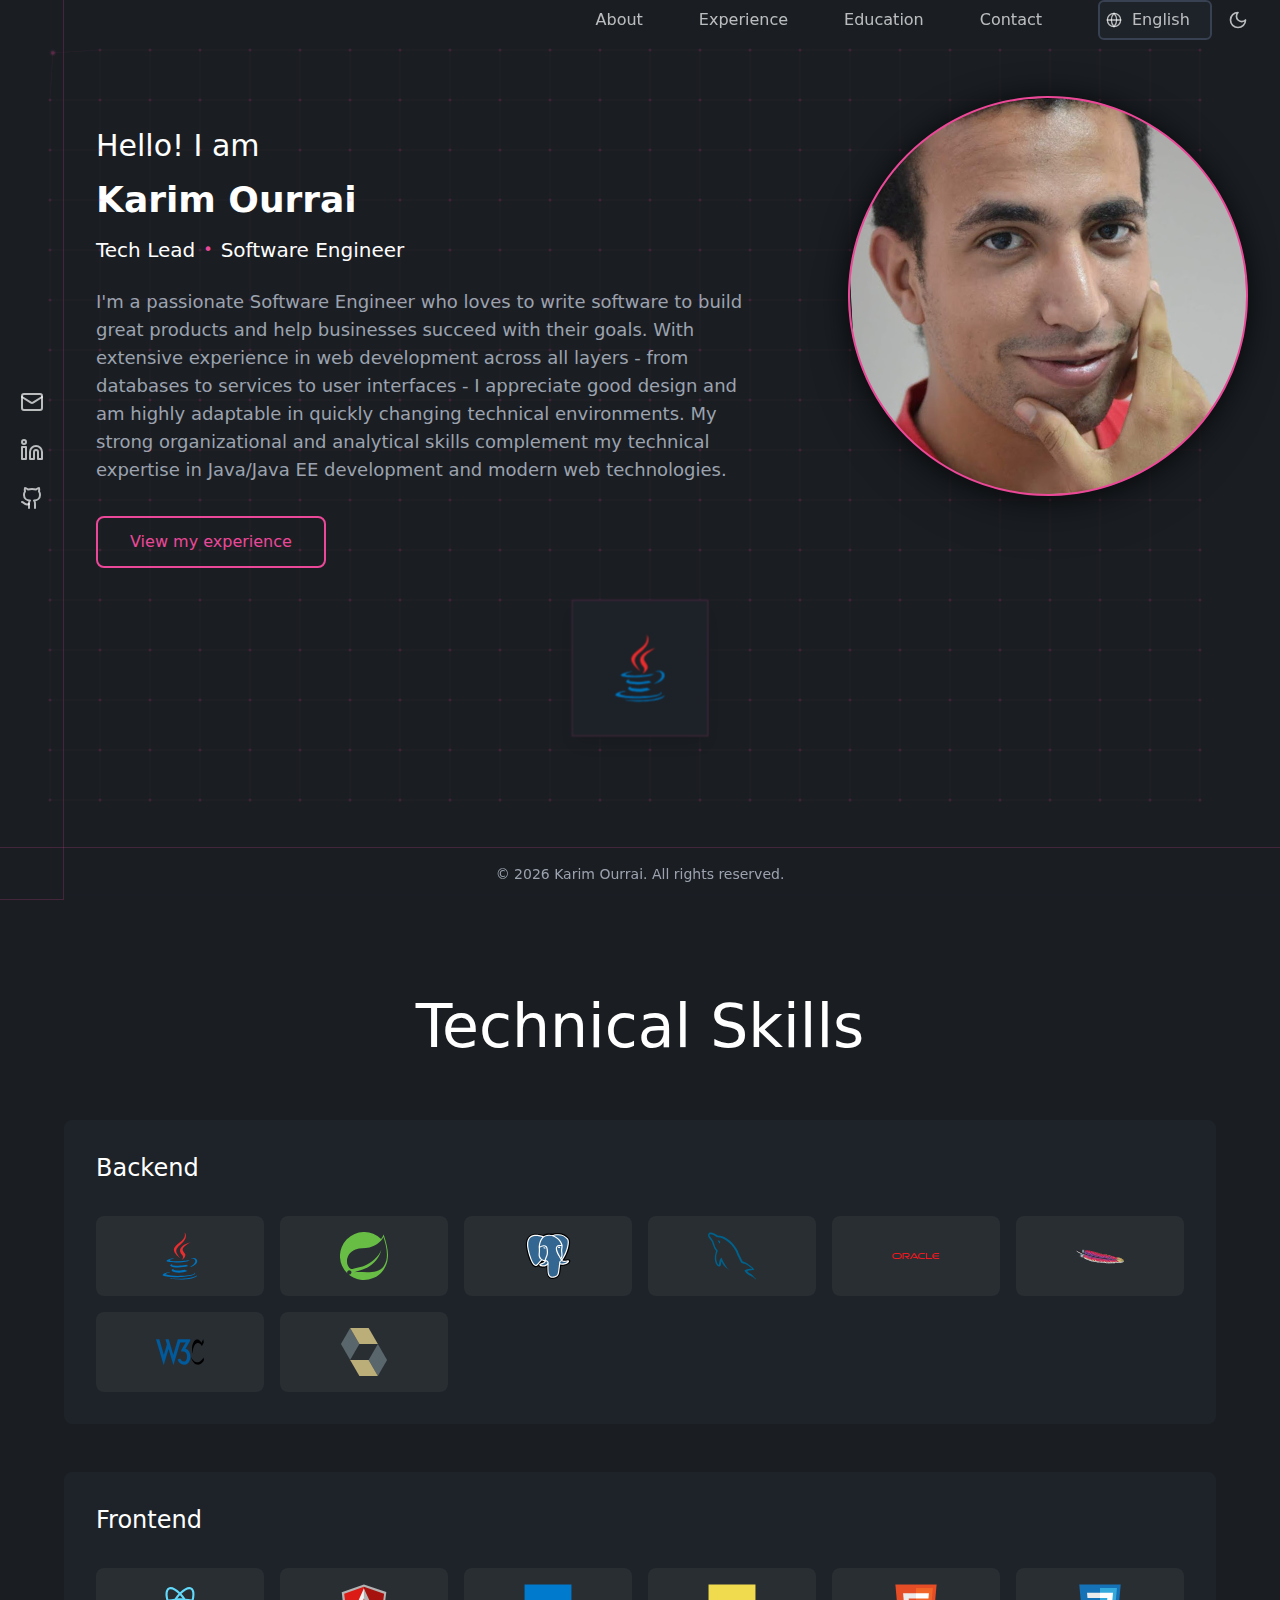
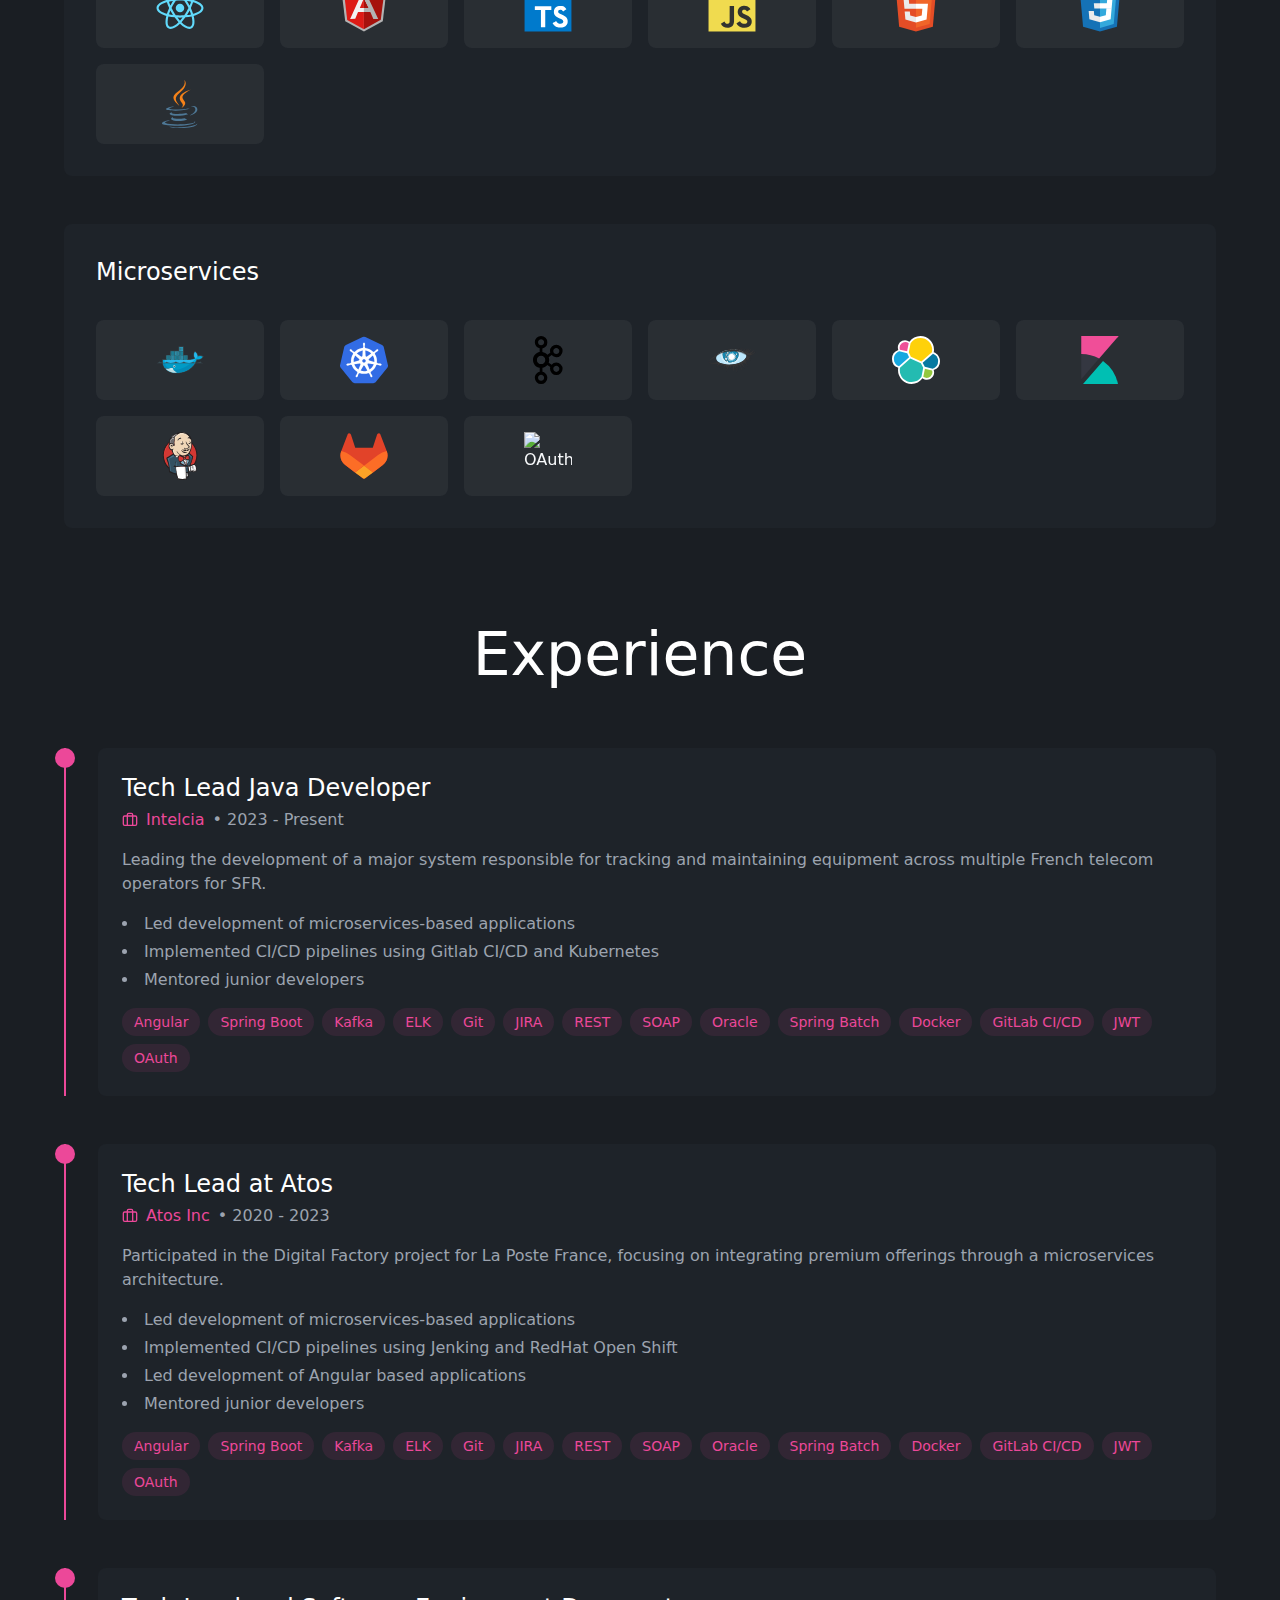
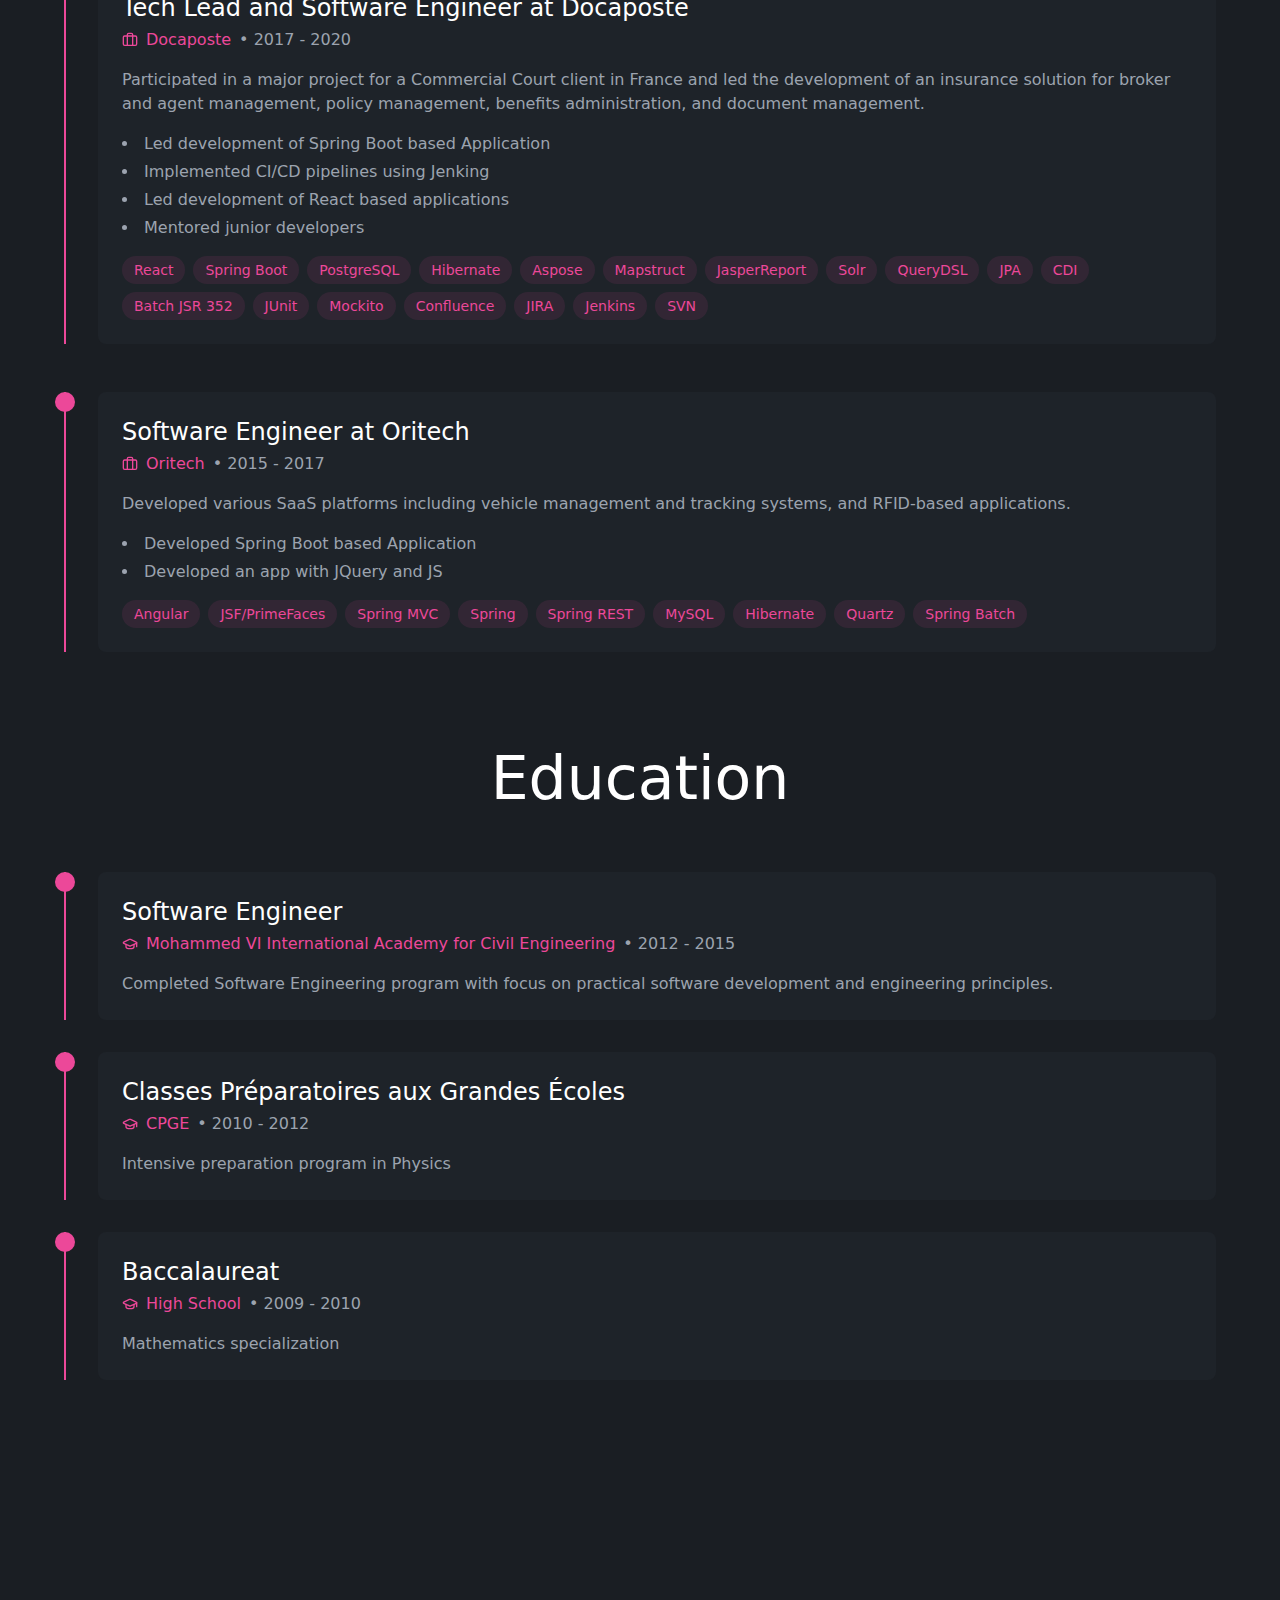
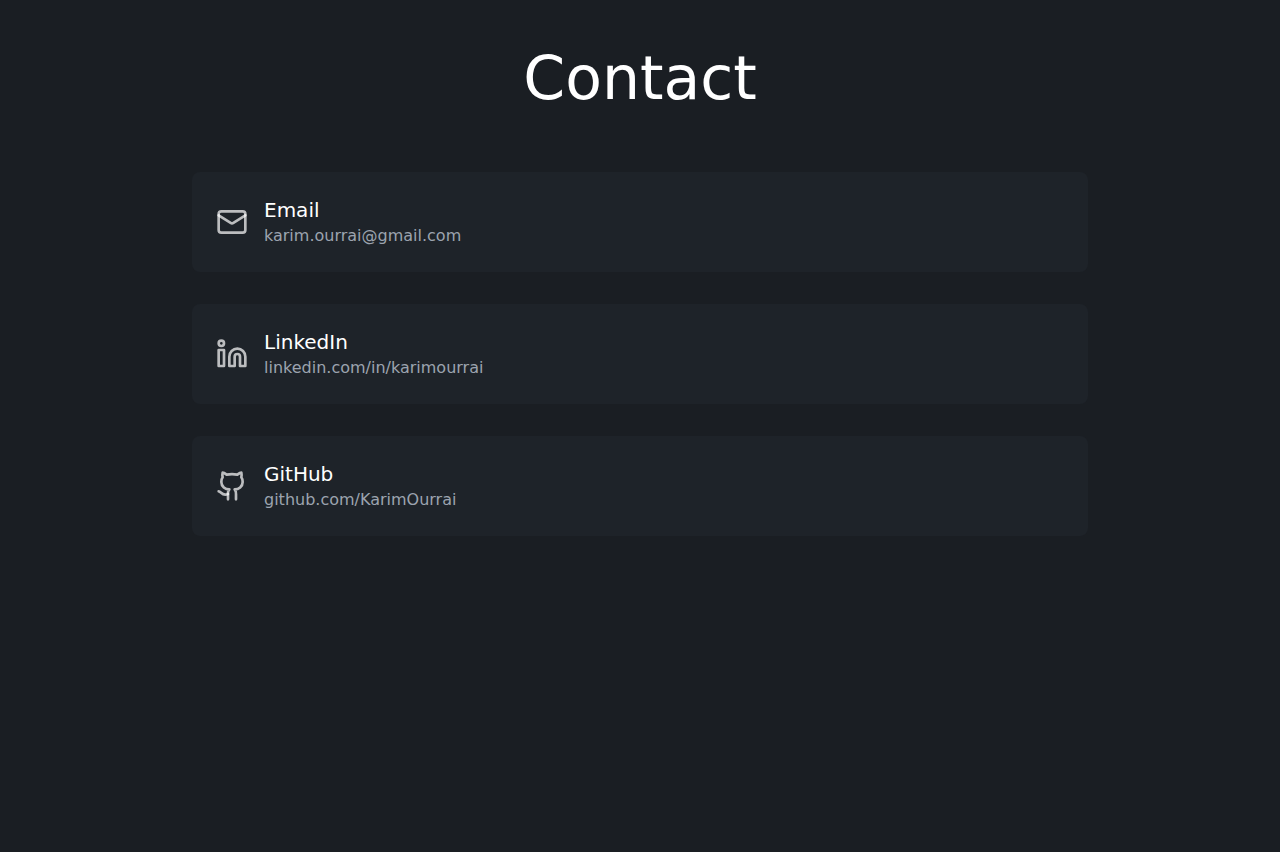
==== commit ab78bfb2: "update script and stylesheet references in index.html" ====
--- a/index.html
+++ b/index.html
@@ -10,8 +10,8 @@
     <meta name="description" content="Résumé for Karim O." />
     <meta name="author" content="Lovable" />
     <meta property="og:image" content="/og-image.png" />
-    <script type="module" crossorigin src="/assets/index-bx_LiD0h.js"></script>
-    <link rel="stylesheet" crossorigin href="/assets/index-CffszW3O.css">
+    <script type="module" crossorigin src="/assets/index-DyRGxAhw.js"></script>
+    <link rel="stylesheet" crossorigin href="/assets/index-C7m8nYHh.css">
   </head>
 
   <body>
--- a/assets/index-C7m8nYHh.css
+++ b/assets/index-C7m8nYHh.css
@@ -0,0 +1 @@
+._imageContainer_sin43_1{transform:translateY(var(--scroll-y));opacity:var(--image-opacity)}*,:before,:after{--tw-border-spacing-x: 0;--tw-border-spacing-y: 0;--tw-translate-x: 0;--tw-translate-y: 0;--tw-rotate: 0;--tw-skew-x: 0;--tw-skew-y: 0;--tw-scale-x: 1;--tw-scale-y: 1;--tw-pan-x: ;--tw-pan-y: ;--tw-pinch-zoom: ;--tw-scroll-snap-strictness: proximity;--tw-gradient-from-position: ;--tw-gradient-via-position: ;--tw-gradient-to-position: ;--tw-ordinal: ;--tw-slashed-zero: ;--tw-numeric-figure: ;--tw-numeric-spacing: ;--tw-numeric-fraction: ;--tw-ring-inset: ;--tw-ring-offset-width: 0px;--tw-ring-offset-color: #fff;--tw-ring-color: rgb(59 130 246 / .5);--tw-ring-offset-shadow: 0 0 #0000;--tw-ring-shadow: 0 0 #0000;--tw-shadow: 0 0 #0000;--tw-shadow-colored: 0 0 #0000;--tw-blur: ;--tw-brightness: ;--tw-contrast: ;--tw-grayscale: ;--tw-hue-rotate: ;--tw-invert: ;--tw-saturate: ;--tw-sepia: ;--tw-drop-shadow: ;--tw-backdrop-blur: ;--tw-backdrop-brightness: ;--tw-backdrop-contrast: ;--tw-backdrop-grayscale: ;--tw-backdrop-hue-rotate: ;--tw-backdrop-invert: ;--tw-backdrop-opacity: ;--tw-backdrop-saturate: ;--tw-backdrop-sepia: ;--tw-contain-size: ;--tw-contain-layout: ;--tw-contain-paint: ;--tw-contain-style: }::backdrop{--tw-border-spacing-x: 0;--tw-border-spacing-y: 0;--tw-translate-x: 0;--tw-translate-y: 0;--tw-rotate: 0;--tw-skew-x: 0;--tw-skew-y: 0;--tw-scale-x: 1;--tw-scale-y: 1;--tw-pan-x: ;--tw-pan-y: ;--tw-pinch-zoom: ;--tw-scroll-snap-strictness: proximity;--tw-gradient-from-position: ;--tw-gradient-via-position: ;--tw-gradient-to-position: ;--tw-ordinal: ;--tw-slashed-zero: ;--tw-numeric-figure: ;--tw-numeric-spacing: ;--tw-numeric-fraction: ;--tw-ring-inset: ;--tw-ring-offset-width: 0px;--tw-ring-offset-color: #fff;--tw-ring-color: rgb(59 130 246 / .5);--tw-ring-offset-shadow: 0 0 #0000;--tw-ring-shadow: 0 0 #0000;--tw-shadow: 0 0 #0000;--tw-shadow-colored: 0 0 #0000;--tw-blur: ;--tw-brightness: ;--tw-contrast: ;--tw-grayscale: ;--tw-hue-rotate: ;--tw-invert: ;--tw-saturate: ;--tw-sepia: ;--tw-drop-shadow: ;--tw-backdrop-blur: ;--tw-backdrop-brightness: ;--tw-backdrop-contrast: ;--tw-backdrop-grayscale: ;--tw-backdrop-hue-rotate: ;--tw-backdrop-invert: ;--tw-backdrop-opacity: ;--tw-backdrop-saturate: ;--tw-backdrop-sepia: ;--tw-contain-size: ;--tw-contain-layout: ;--tw-contain-paint: ;--tw-contain-style: }*,:before,:after{box-sizing:border-box;border-width:0;border-style:solid;border-color:#e5e7eb}:before,:after{--tw-content: ""}html,:host{line-height:1.5;-webkit-text-size-adjust:100%;-moz-tab-size:4;-o-tab-size:4;tab-size:4;font-family:ui-sans-serif,system-ui,sans-serif,"Apple Color Emoji","Segoe UI Emoji",Segoe UI Symbol,"Noto Color Emoji";font-feature-settings:normal;font-variation-settings:normal;-webkit-tap-highlight-color:transparent}body{margin:0;line-height:inherit}hr{height:0;color:inherit;border-top-width:1px}abbr:where([title]){-webkit-text-decoration:underline dotted;text-decoration:underline dotted}h1,h2,h3,h4,h5,h6{font-size:inherit;font-weight:inherit}a{color:inherit;text-decoration:inherit}b,strong{font-weight:bolder}code,kbd,samp,pre{font-family:ui-monospace,SFMono-Regular,Menlo,Monaco,Consolas,Liberation Mono,Courier New,monospace;font-feature-settings:normal;font-variation-settings:normal;font-size:1em}small{font-size:80%}sub,sup{font-size:75%;line-height:0;position:relative;vertical-align:baseline}sub{bottom:-.25em}sup{top:-.5em}table{text-indent:0;border-color:inherit;border-collapse:collapse}button,input,optgroup,select,textarea{font-family:inherit;font-feature-settings:inherit;font-variation-settings:inherit;font-size:100%;font-weight:inherit;line-height:inherit;letter-spacing:inherit;color:inherit;margin:0;padding:0}button,select{text-transform:none}button,input:where([type=button]),input:where([type=reset]),input:where([type=submit]){-webkit-appearance:button;background-color:transparent;background-image:none}:-moz-focusring{outline:auto}:-moz-ui-invalid{box-shadow:none}progress{vertical-align:baseline}::-webkit-inner-spin-button,::-webkit-outer-spin-button{height:auto}[type=search]{-webkit-appearance:textfield;outline-offset:-2px}::-webkit-search-decoration{-webkit-appearance:none}::-webkit-file-upload-button{-webkit-appearance:button;font:inherit}summary{display:list-item}blockquote,dl,dd,h1,h2,h3,h4,h5,h6,hr,figure,p,pre{margin:0}fieldset{margin:0;padding:0}legend{padding:0}ol,ul,menu{list-style:none;margin:0;padding:0}dialog{padding:0}textarea{resize:vertical}input::-moz-placeholder,textarea::-moz-placeholder{opacity:1;color:#9ca3af}input::placeholder,textarea::placeholder{opacity:1;color:#9ca3af}button,[role=button]{cursor:pointer}:disabled{cursor:default}img,svg,video,canvas,audio,iframe,embed,object{display:block;vertical-align:middle}img,video{max-width:100%;height:auto}[hidden]:where(:not([hidden=until-found])){display:none}:root{--background: 0 0% 100%;--foreground: 222.2 84% 4.9%;--card: 0 0% 100%;--card-foreground: 222.2 84% 4.9%;--popover: 0 0% 100%;--popover-foreground: 222.2 84% 4.9%;--primary: 222.2 47.4% 11.2%;--primary-foreground: 210 40% 98%;--secondary: 210 40% 96.1%;--secondary-foreground: 222.2 47.4% 11.2%;--muted: 210 40% 96.1%;--muted-foreground: 215.4 16.3% 46.9%;--accent: 210 40% 96.1%;--accent-foreground: 222.2 47.4% 11.2%;--destructive: 0 84.2% 60.2%;--destructive-foreground: 210 40% 98%;--border: 214.3 31.8% 91.4%;--input: 214.3 31.8% 91.4%;--ring: 222.2 84% 4.9%;--radius: .5rem}.dark{--background: 222.2 84% 4.9%;--foreground: 210 40% 98%;--card: 222.2 84% 4.9%;--card-foreground: 210 40% 98%;--popover: 222.2 84% 4.9%;--popover-foreground: 210 40% 98%;--primary: 210 40% 98%;--primary-foreground: 222.2 47.4% 11.2%;--secondary: 217.2 32.6% 17.5%;--secondary-foreground: 210 40% 98%;--muted: 217.2 32.6% 17.5%;--muted-foreground: 215 20.2% 65.1%;--accent: 217.2 32.6% 17.5%;--accent-foreground: 210 40% 98%;--destructive: 0 62.8% 30.6%;--destructive-foreground: 210 40% 98%;--border: 217.2 32.6% 17.5%;--input: 217.2 32.6% 17.5%;--ring: 212.7 26.8% 83.9%}*{border-color:hsl(var(--border))}body{background-color:hsl(var(--background));color:hsl(var(--foreground))}.container{width:100%;margin-right:auto;margin-left:auto;padding-right:2rem;padding-left:2rem}@media (min-width: 1400px){.container{max-width:1400px}}.sr-only{position:absolute;width:1px;height:1px;padding:0;margin:-1px;overflow:hidden;clip:rect(0,0,0,0);white-space:nowrap;border-width:0}.pointer-events-none{pointer-events:none}.pointer-events-auto{pointer-events:auto}.visible{visibility:visible}.invisible{visibility:hidden}.fixed{position:fixed}.absolute{position:absolute}.relative{position:relative}.inset-0{top:0;right:0;bottom:0;left:0}.inset-x-0{left:0;right:0}.inset-y-0{top:0;bottom:0}.-bottom-12{bottom:-3rem}.-bottom-2{bottom:-.5rem}.-left-12{left:-3rem}.-left-\[11px\]{left:-11px}.-right-12{right:-3rem}.-top-12{top:-3rem}.bottom-0{bottom:0}.left-0{left:0}.left-1{left:.25rem}.left-1\/2{left:50%}.left-2{left:.5rem}.left-4{left:1rem}.left-\[50\%\]{left:50%}.right-0{right:0}.right-1{right:.25rem}.right-2{right:.5rem}.right-3{right:.75rem}.right-4{right:1rem}.top-0{top:0}.top-1\.5{top:.375rem}.top-1\/2{top:50%}.top-2{top:.5rem}.top-20{top:5rem}.top-3\.5{top:.875rem}.top-4{top:1rem}.top-\[1px\]{top:1px}.top-\[50\%\]{top:50%}.top-\[60\%\]{top:60%}.top-full{top:100%}.z-0{z-index:0}.z-10{z-index:10}.z-20{z-index:20}.z-50{z-index:50}.z-\[-1\]{z-index:-1}.z-\[100\]{z-index:100}.z-\[1\]{z-index:1}.z-\[999\]{z-index:999}.-mx-1{margin-left:-.25rem;margin-right:-.25rem}.mx-2{margin-left:.5rem;margin-right:.5rem}.mx-3\.5{margin-left:.875rem;margin-right:.875rem}.mx-auto{margin-left:auto;margin-right:auto}.my-0\.5{margin-top:.125rem;margin-bottom:.125rem}.my-1{margin-top:.25rem;margin-bottom:.25rem}.-ml-4{margin-left:-1rem}.-mt-4{margin-top:-1rem}.mb-1{margin-bottom:.25rem}.mb-16{margin-bottom:4rem}.mb-4{margin-bottom:1rem}.mb-6{margin-bottom:1.5rem}.mb-8{margin-bottom:2rem}.ml-0{margin-left:0}.ml-1{margin-left:.25rem}.ml-auto{margin-left:auto}.mr-2{margin-right:.5rem}.mr-auto{margin-right:auto}.mt-1\.5{margin-top:.375rem}.mt-2{margin-top:.5rem}.mt-24{margin-top:6rem}.mt-4{margin-top:1rem}.mt-\[-50px\]{margin-top:-50px}.mt-auto{margin-top:auto}.block{display:block}.inline-block{display:inline-block}.flex{display:flex}.inline-flex{display:inline-flex}.table{display:table}.grid{display:grid}.hidden{display:none}.aspect-square{aspect-ratio:1 / 1}.aspect-video{aspect-ratio:16 / 9}.size-4{width:1rem;height:1rem}.h-1\.5{height:.375rem}.h-10{height:2.5rem}.h-11{height:2.75rem}.h-12{height:3rem}.h-16{height:4rem}.h-2{height:.5rem}.h-2\.5{height:.625rem}.h-3{height:.75rem}.h-3\.5{height:.875rem}.h-32{height:8rem}.h-4{height:1rem}.h-5{height:1.25rem}.h-6{height:1.5rem}.h-7{height:1.75rem}.h-8{height:2rem}.h-9{height:2.25rem}.h-\[100px\]{height:100px}.h-\[1px\]{height:1px}.h-\[300px\]{height:300px}.h-\[var\(--radix-navigation-menu-viewport-height\)\]{height:var(--radix-navigation-menu-viewport-height)}.h-\[var\(--radix-select-trigger-height\)\]{height:var(--radix-select-trigger-height)}.h-auto{height:auto}.h-full{height:100%}.h-px{height:1px}.h-svh{height:100svh}.max-h-96{max-height:24rem}.max-h-\[300px\]{max-height:300px}.max-h-screen{max-height:100vh}.min-h-0{min-height:0px}.min-h-\[80px\]{min-height:80px}.min-h-screen{min-height:100vh}.min-h-svh{min-height:100svh}.w-0{width:0px}.w-1{width:.25rem}.w-10{width:2.5rem}.w-11{width:2.75rem}.w-12{width:3rem}.w-16{width:4rem}.w-2{width:.5rem}.w-2\.5{width:.625rem}.w-3{width:.75rem}.w-3\.5{width:.875rem}.w-3\/4{width:75%}.w-32{width:8rem}.w-4{width:1rem}.w-5{width:1.25rem}.w-6{width:1.5rem}.w-64{width:16rem}.w-7{width:1.75rem}.w-72{width:18rem}.w-8{width:2rem}.w-9{width:2.25rem}.w-\[--sidebar-width\]{width:var(--sidebar-width)}.w-\[100px\]{width:100px}.w-\[1px\]{width:1px}.w-\[80\%\]{width:80%}.w-auto{width:auto}.w-full{width:100%}.w-max{width:-moz-max-content;width:max-content}.w-px{width:1px}.w-screen{width:100vw}.min-w-0{min-width:0px}.min-w-5{min-width:1.25rem}.min-w-\[12rem\]{min-width:12rem}.min-w-\[8rem\]{min-width:8rem}.min-w-\[var\(--radix-select-trigger-width\)\]{min-width:var(--radix-select-trigger-width)}.max-w-2xl{max-width:42rem}.max-w-4xl{max-width:56rem}.max-w-6xl{max-width:72rem}.max-w-\[--skeleton-width\]{max-width:var(--skeleton-width)}.max-w-lg{max-width:32rem}.max-w-max{max-width:-moz-max-content;max-width:max-content}.flex-1{flex:1 1 0%}.shrink-0{flex-shrink:0}.grow{flex-grow:1}.grow-0{flex-grow:0}.basis-full{flex-basis:100%}.caption-bottom{caption-side:bottom}.border-collapse{border-collapse:collapse}.-translate-x-1\/2{--tw-translate-x: -50%;transform:translate(var(--tw-translate-x),var(--tw-translate-y)) rotate(var(--tw-rotate)) skew(var(--tw-skew-x)) skewY(var(--tw-skew-y)) scaleX(var(--tw-scale-x)) scaleY(var(--tw-scale-y))}.-translate-x-full{--tw-translate-x: -100%;transform:translate(var(--tw-translate-x),var(--tw-translate-y)) rotate(var(--tw-rotate)) skew(var(--tw-skew-x)) skewY(var(--tw-skew-y)) scaleX(var(--tw-scale-x)) scaleY(var(--tw-scale-y))}.-translate-x-px{--tw-translate-x: -1px;transform:translate(var(--tw-translate-x),var(--tw-translate-y)) rotate(var(--tw-rotate)) skew(var(--tw-skew-x)) skewY(var(--tw-skew-y)) scaleX(var(--tw-scale-x)) scaleY(var(--tw-scale-y))}.-translate-y-1\/2{--tw-translate-y: -50%;transform:translate(var(--tw-translate-x),var(--tw-translate-y)) rotate(var(--tw-rotate)) skew(var(--tw-skew-x)) skewY(var(--tw-skew-y)) scaleX(var(--tw-scale-x)) scaleY(var(--tw-scale-y))}.translate-x-0{--tw-translate-x: 0px;transform:translate(var(--tw-translate-x),var(--tw-translate-y)) rotate(var(--tw-rotate)) skew(var(--tw-skew-x)) skewY(var(--tw-skew-y)) scaleX(var(--tw-scale-x)) scaleY(var(--tw-scale-y))}.translate-x-\[-50\%\]{--tw-translate-x: -50%;transform:translate(var(--tw-translate-x),var(--tw-translate-y)) rotate(var(--tw-rotate)) skew(var(--tw-skew-x)) skewY(var(--tw-skew-y)) scaleX(var(--tw-scale-x)) scaleY(var(--tw-scale-y))}.translate-x-full{--tw-translate-x: 100%;transform:translate(var(--tw-translate-x),var(--tw-translate-y)) rotate(var(--tw-rotate)) skew(var(--tw-skew-x)) skewY(var(--tw-skew-y)) scaleX(var(--tw-scale-x)) scaleY(var(--tw-scale-y))}.translate-x-px{--tw-translate-x: 1px;transform:translate(var(--tw-translate-x),var(--tw-translate-y)) rotate(var(--tw-rotate)) skew(var(--tw-skew-x)) skewY(var(--tw-skew-y)) scaleX(var(--tw-scale-x)) scaleY(var(--tw-scale-y))}.translate-y-\[-50\%\]{--tw-translate-y: -50%;transform:translate(var(--tw-translate-x),var(--tw-translate-y)) rotate(var(--tw-rotate)) skew(var(--tw-skew-x)) skewY(var(--tw-skew-y)) scaleX(var(--tw-scale-x)) scaleY(var(--tw-scale-y))}.-rotate-3{--tw-rotate: -3deg;transform:translate(var(--tw-translate-x),var(--tw-translate-y)) rotate(var(--tw-rotate)) skew(var(--tw-skew-x)) skewY(var(--tw-skew-y)) scaleX(var(--tw-scale-x)) scaleY(var(--tw-scale-y))}.rotate-45{--tw-rotate: 45deg;transform:translate(var(--tw-translate-x),var(--tw-translate-y)) rotate(var(--tw-rotate)) skew(var(--tw-skew-x)) skewY(var(--tw-skew-y)) scaleX(var(--tw-scale-x)) scaleY(var(--tw-scale-y))}.rotate-6{--tw-rotate: 6deg;transform:translate(var(--tw-translate-x),var(--tw-translate-y)) rotate(var(--tw-rotate)) skew(var(--tw-skew-x)) skewY(var(--tw-skew-y)) scaleX(var(--tw-scale-x)) scaleY(var(--tw-scale-y))}.rotate-90{--tw-rotate: 90deg;transform:translate(var(--tw-translate-x),var(--tw-translate-y)) rotate(var(--tw-rotate)) skew(var(--tw-skew-x)) skewY(var(--tw-skew-y)) scaleX(var(--tw-scale-x)) scaleY(var(--tw-scale-y))}.transform{transform:translate(var(--tw-translate-x),var(--tw-translate-y)) rotate(var(--tw-rotate)) skew(var(--tw-skew-x)) skewY(var(--tw-skew-y)) scaleX(var(--tw-scale-x)) scaleY(var(--tw-scale-y))}@keyframes fade-up{0%{opacity:0;transform:translateY(10px)}to{opacity:1;transform:translateY(0)}}.animate-fade-up{animation:fade-up .5s ease-out}@keyframes pulse{50%{opacity:.5}}.animate-pulse{animation:pulse 2s cubic-bezier(.4,0,.6,1) infinite}.cursor-default{cursor:default}.cursor-pointer{cursor:pointer}.touch-none{touch-action:none}.select-none{-webkit-user-select:none;-moz-user-select:none;user-select:none}.resize{resize:both}.list-inside{list-style-position:inside}.list-disc{list-style-type:disc}.list-none{list-style-type:none}.appearance-none{-webkit-appearance:none;-moz-appearance:none;appearance:none}.grid-cols-1{grid-template-columns:repeat(1,minmax(0,1fr))}.grid-cols-2{grid-template-columns:repeat(2,minmax(0,1fr))}.flex-row{flex-direction:row}.flex-col{flex-direction:column}.flex-col-reverse{flex-direction:column-reverse}.flex-wrap{flex-wrap:wrap}.items-start{align-items:flex-start}.items-end{align-items:flex-end}.items-center{align-items:center}.items-stretch{align-items:stretch}.justify-center{justify-content:center}.justify-between{justify-content:space-between}.gap-1{gap:.25rem}.gap-1\.5{gap:.375rem}.gap-2{gap:.5rem}.gap-4{gap:1rem}.gap-6{gap:1.5rem}.gap-8{gap:2rem}.space-x-1>:not([hidden])~:not([hidden]){--tw-space-x-reverse: 0;margin-right:calc(.25rem * var(--tw-space-x-reverse));margin-left:calc(.25rem * calc(1 - var(--tw-space-x-reverse)))}.space-x-4>:not([hidden])~:not([hidden]){--tw-space-x-reverse: 0;margin-right:calc(1rem * var(--tw-space-x-reverse));margin-left:calc(1rem * calc(1 - var(--tw-space-x-reverse)))}.space-y-1>:not([hidden])~:not([hidden]){--tw-space-y-reverse: 0;margin-top:calc(.25rem * calc(1 - var(--tw-space-y-reverse)));margin-bottom:calc(.25rem * var(--tw-space-y-reverse))}.space-y-1\.5>:not([hidden])~:not([hidden]){--tw-space-y-reverse: 0;margin-top:calc(.375rem * calc(1 - var(--tw-space-y-reverse)));margin-bottom:calc(.375rem * var(--tw-space-y-reverse))}.space-y-12>:not([hidden])~:not([hidden]){--tw-space-y-reverse: 0;margin-top:calc(3rem * calc(1 - var(--tw-space-y-reverse)));margin-bottom:calc(3rem * var(--tw-space-y-reverse))}.space-y-2>:not([hidden])~:not([hidden]){--tw-space-y-reverse: 0;margin-top:calc(.5rem * calc(1 - var(--tw-space-y-reverse)));margin-bottom:calc(.5rem * var(--tw-space-y-reverse))}.space-y-4>:not([hidden])~:not([hidden]){--tw-space-y-reverse: 0;margin-top:calc(1rem * calc(1 - var(--tw-space-y-reverse)));margin-bottom:calc(1rem * var(--tw-space-y-reverse))}.space-y-6>:not([hidden])~:not([hidden]){--tw-space-y-reverse: 0;margin-top:calc(1.5rem * calc(1 - var(--tw-space-y-reverse)));margin-bottom:calc(1.5rem * var(--tw-space-y-reverse))}.space-y-8>:not([hidden])~:not([hidden]){--tw-space-y-reverse: 0;margin-top:calc(2rem * calc(1 - var(--tw-space-y-reverse)));margin-bottom:calc(2rem * var(--tw-space-y-reverse))}.overflow-auto{overflow:auto}.overflow-hidden{overflow:hidden}.overflow-y-auto{overflow-y:auto}.overflow-x-hidden{overflow-x:hidden}.whitespace-nowrap{white-space:nowrap}.break-words{overflow-wrap:break-word}.rounded{border-radius:.25rem}.rounded-\[2px\]{border-radius:2px}.rounded-\[inherit\]{border-radius:inherit}.rounded-full{border-radius:9999px}.rounded-lg{border-radius:.5rem}.rounded-md{border-radius:.375rem}.rounded-sm{border-radius:.125rem}.rounded-t-\[10px\]{border-top-left-radius:10px;border-top-right-radius:10px}.rounded-tl-sm{border-top-left-radius:.125rem}.border{border-width:1px}.border-2{border-width:2px}.border-4{border-width:4px}.border-\[1\.5px\]{border-width:1.5px}.border-y{border-top-width:1px;border-bottom-width:1px}.border-b{border-bottom-width:1px}.border-l{border-left-width:1px}.border-l-2{border-left-width:2px}.border-r{border-right-width:1px}.border-t{border-top-width:1px}.border-dashed{border-style:dashed}.border-\[--color-border\]{border-color:var(--color-border)}.border-border\/50{border-color:hsl(var(--border) / .5)}.border-gray-200{--tw-border-opacity: 1;border-color:rgb(229 231 235 / var(--tw-border-opacity, 1))}.border-gray-700{--tw-border-opacity: 1;border-color:rgb(55 65 81 / var(--tw-border-opacity, 1))}.border-input{border-color:hsl(var(--input))}.border-pink-500{--tw-border-opacity: 1;border-color:rgb(236 72 153 / var(--tw-border-opacity, 1))}.border-pink-500\/10{border-color:#ec48991a}.border-pink-500\/20{border-color:#ec489933}.border-pink-500\/30{border-color:#ec48994d}.border-primary{--tw-border-opacity: 1;border-color:rgb(59 130 246 / var(--tw-border-opacity, 1))}.border-transparent{border-color:transparent}.border-l-transparent{border-left-color:transparent}.border-t-transparent{border-top-color:transparent}.bg-\[\#1a1e23\]{--tw-bg-opacity: 1;background-color:rgb(26 30 35 / var(--tw-bg-opacity, 1))}.bg-\[\#1a1e23\]\/50{background-color:#1a1e2380}.bg-\[\#1e2329\]{--tw-bg-opacity: 1;background-color:rgb(30 35 41 / var(--tw-bg-opacity, 1))}.bg-\[\#1e2329\]\/80{background-color:#1e2329cc}.bg-\[--color-bg\]{background-color:var(--color-bg)}.bg-accent{--tw-bg-opacity: 1;background-color:rgb(96 165 250 / var(--tw-bg-opacity, 1))}.bg-background{background-color:hsl(var(--background))}.bg-black\/20{background-color:#0003}.bg-black\/80{background-color:#000c}.bg-border{background-color:hsl(var(--border))}.bg-foreground{background-color:hsl(var(--foreground))}.bg-gray-100{--tw-bg-opacity: 1;background-color:rgb(243 244 246 / var(--tw-bg-opacity, 1))}.bg-pink-500{--tw-bg-opacity: 1;background-color:rgb(236 72 153 / var(--tw-bg-opacity, 1))}.bg-pink-500\/10{background-color:#ec48991a}.bg-primary{--tw-bg-opacity: 1;background-color:rgb(59 130 246 / var(--tw-bg-opacity, 1))}.bg-secondary{--tw-bg-opacity: 1;background-color:rgb(30 41 59 / var(--tw-bg-opacity, 1))}.bg-secondary\/50{background-color:#1e293b80}.bg-transparent{background-color:transparent}.bg-white{--tw-bg-opacity: 1;background-color:rgb(255 255 255 / var(--tw-bg-opacity, 1))}.bg-white\/5{background-color:#ffffff0d}.bg-white\/50{background-color:#ffffff80}.bg-white\/80{background-color:#fffc}.bg-white\/90{background-color:#ffffffe6}.bg-gradient-to-br{background-image:linear-gradient(to bottom right,var(--tw-gradient-stops))}.from-secondary{--tw-gradient-from: #1E293B var(--tw-gradient-from-position);--tw-gradient-to: rgb(30 41 59 / 0) var(--tw-gradient-to-position);--tw-gradient-stops: var(--tw-gradient-from), var(--tw-gradient-to)}.to-primary\/10{--tw-gradient-to: rgb(59 130 246 / .1) var(--tw-gradient-to-position)}.fill-current{fill:currentColor}.object-contain{-o-object-fit:contain;object-fit:contain}.object-cover{-o-object-fit:cover;object-fit:cover}.p-0{padding:0}.p-1{padding:.25rem}.p-2{padding:.5rem}.p-3{padding:.75rem}.p-4{padding:1rem}.p-6{padding:1.5rem}.p-8{padding:2rem}.p-\[1px\]{padding:1px}.px-0{padding-left:0;padding-right:0}.px-1{padding-left:.25rem;padding-right:.25rem}.px-2{padding-left:.5rem;padding-right:.5rem}.px-2\.5{padding-left:.625rem;padding-right:.625rem}.px-3{padding-left:.75rem;padding-right:.75rem}.px-4{padding-left:1rem;padding-right:1rem}.px-5{padding-left:1.25rem;padding-right:1.25rem}.px-6{padding-left:1.5rem;padding-right:1.5rem}.px-8{padding-left:2rem;padding-right:2rem}.py-0\.5{padding-top:.125rem;padding-bottom:.125rem}.py-1{padding-top:.25rem;padding-bottom:.25rem}.py-1\.5{padding-top:.375rem;padding-bottom:.375rem}.py-2{padding-top:.5rem;padding-bottom:.5rem}.py-3{padding-top:.75rem;padding-bottom:.75rem}.py-4{padding-top:1rem;padding-bottom:1rem}.py-6{padding-top:1.5rem;padding-bottom:1.5rem}.py-8{padding-top:2rem;padding-bottom:2rem}.pb-3{padding-bottom:.75rem}.pb-4{padding-bottom:1rem}.pl-2\.5{padding-left:.625rem}.pl-3{padding-left:.75rem}.pl-4{padding-left:1rem}.pl-8{padding-left:2rem}.pr-2{padding-right:.5rem}.pr-2\.5{padding-right:.625rem}.pr-3{padding-right:.75rem}.pr-8{padding-right:2rem}.pt-0{padding-top:0}.pt-1{padding-top:.25rem}.pt-16{padding-top:4rem}.pt-20{padding-top:5rem}.pt-24{padding-top:6rem}.pt-3{padding-top:.75rem}.pt-4{padding-top:1rem}.text-left{text-align:left}.text-center{text-align:center}.text-right{text-align:right}.align-middle{vertical-align:middle}.font-mono{font-family:ui-monospace,SFMono-Regular,Menlo,Monaco,Consolas,Liberation Mono,Courier New,monospace}.text-2xl{font-size:1.5rem;line-height:2rem}.text-3xl{font-size:1.875rem;line-height:2.25rem}.text-4xl{font-size:2.25rem;line-height:2.5rem}.text-6xl{font-size:3.75rem;line-height:1}.text-\[0\.8rem\]{font-size:.8rem}.text-base{font-size:1rem;line-height:1.5rem}.text-lg{font-size:1.125rem;line-height:1.75rem}.text-sm{font-size:.875rem;line-height:1.25rem}.text-xl{font-size:1.25rem;line-height:1.75rem}.text-xs{font-size:.75rem;line-height:1rem}.font-bold{font-weight:700}.font-light{font-weight:300}.font-medium{font-weight:500}.font-normal{font-weight:400}.font-semibold{font-weight:600}.tabular-nums{--tw-numeric-spacing: tabular-nums;font-variant-numeric:var(--tw-ordinal) var(--tw-slashed-zero) var(--tw-numeric-figure) var(--tw-numeric-spacing) var(--tw-numeric-fraction)}.leading-none{line-height:1}.tracking-tight{letter-spacing:-.025em}.tracking-widest{letter-spacing:.1em}.text-accent-foreground{--tw-text-opacity: 1;color:rgb(255 255 255 / var(--tw-text-opacity, 1))}.text-current{color:currentColor}.text-foreground{color:hsl(var(--foreground))}.text-foreground\/50{color:hsl(var(--foreground) / .5)}.text-gray-300{--tw-text-opacity: 1;color:rgb(209 213 219 / var(--tw-text-opacity, 1))}.text-gray-400{--tw-text-opacity: 1;color:rgb(156 163 175 / var(--tw-text-opacity, 1))}.text-gray-500{--tw-text-opacity: 1;color:rgb(107 114 128 / var(--tw-text-opacity, 1))}.text-gray-600{--tw-text-opacity: 1;color:rgb(75 85 99 / var(--tw-text-opacity, 1))}.text-gray-700{--tw-text-opacity: 1;color:rgb(55 65 81 / var(--tw-text-opacity, 1))}.text-gray-800{--tw-text-opacity: 1;color:rgb(31 41 55 / var(--tw-text-opacity, 1))}.text-gray-900{--tw-text-opacity: 1;color:rgb(17 24 39 / var(--tw-text-opacity, 1))}.text-pink-500{--tw-text-opacity: 1;color:rgb(236 72 153 / var(--tw-text-opacity, 1))}.text-primary{--tw-text-opacity: 1;color:rgb(59 130 246 / var(--tw-text-opacity, 1))}.text-primary-foreground,.text-secondary-foreground,.text-white{--tw-text-opacity: 1;color:rgb(255 255 255 / var(--tw-text-opacity, 1))}.text-white\/70{color:#ffffffb3}.text-yellow-500{--tw-text-opacity: 1;color:rgb(234 179 8 / var(--tw-text-opacity, 1))}.underline-offset-4{text-underline-offset:4px}.opacity-0{opacity:0}.opacity-50{opacity:.5}.opacity-60{opacity:.6}.opacity-70{opacity:.7}.opacity-90{opacity:.9}.shadow-2xl{--tw-shadow: 0 25px 50px -12px rgb(0 0 0 / .25);--tw-shadow-colored: 0 25px 50px -12px var(--tw-shadow-color);box-shadow:var(--tw-ring-offset-shadow, 0 0 #0000),var(--tw-ring-shadow, 0 0 #0000),var(--tw-shadow)}.shadow-\[0_0_0_1px_hsl\(var\(--sidebar-border\)\)\]{--tw-shadow: 0 0 0 1px hsl(var(--sidebar-border));--tw-shadow-colored: 0 0 0 1px var(--tw-shadow-color);box-shadow:var(--tw-ring-offset-shadow, 0 0 #0000),var(--tw-ring-shadow, 0 0 #0000),var(--tw-shadow)}.shadow-\[0_0_30px_rgba\(0\,0\,0\,0\.7\)\]{--tw-shadow: 0 0 30px rgba(0,0,0,.7);--tw-shadow-colored: 0 0 30px var(--tw-shadow-color);box-shadow:var(--tw-ring-offset-shadow, 0 0 #0000),var(--tw-ring-shadow, 0 0 #0000),var(--tw-shadow)}.shadow-lg{--tw-shadow: 0 10px 15px -3px rgb(0 0 0 / .1), 0 4px 6px -4px rgb(0 0 0 / .1);--tw-shadow-colored: 0 10px 15px -3px var(--tw-shadow-color), 0 4px 6px -4px var(--tw-shadow-color);box-shadow:var(--tw-ring-offset-shadow, 0 0 #0000),var(--tw-ring-shadow, 0 0 #0000),var(--tw-shadow)}.shadow-md{--tw-shadow: 0 4px 6px -1px rgb(0 0 0 / .1), 0 2px 4px -2px rgb(0 0 0 / .1);--tw-shadow-colored: 0 4px 6px -1px var(--tw-shadow-color), 0 2px 4px -2px var(--tw-shadow-color);box-shadow:var(--tw-ring-offset-shadow, 0 0 #0000),var(--tw-ring-shadow, 0 0 #0000),var(--tw-shadow)}.shadow-none{--tw-shadow: 0 0 #0000;--tw-shadow-colored: 0 0 #0000;box-shadow:var(--tw-ring-offset-shadow, 0 0 #0000),var(--tw-ring-shadow, 0 0 #0000),var(--tw-shadow)}.shadow-sm{--tw-shadow: 0 1px 2px 0 rgb(0 0 0 / .05);--tw-shadow-colored: 0 1px 2px 0 var(--tw-shadow-color);box-shadow:var(--tw-ring-offset-shadow, 0 0 #0000),var(--tw-ring-shadow, 0 0 #0000),var(--tw-shadow)}.shadow-xl{--tw-shadow: 0 20px 25px -5px rgb(0 0 0 / .1), 0 8px 10px -6px rgb(0 0 0 / .1);--tw-shadow-colored: 0 20px 25px -5px var(--tw-shadow-color), 0 8px 10px -6px var(--tw-shadow-color);box-shadow:var(--tw-ring-offset-shadow, 0 0 #0000),var(--tw-ring-shadow, 0 0 #0000),var(--tw-shadow)}.outline-none{outline:2px solid transparent;outline-offset:2px}.outline{outline-style:solid}.ring-0{--tw-ring-offset-shadow: var(--tw-ring-inset) 0 0 0 var(--tw-ring-offset-width) var(--tw-ring-offset-color);--tw-ring-shadow: var(--tw-ring-inset) 0 0 0 calc(0px + var(--tw-ring-offset-width)) var(--tw-ring-color);box-shadow:var(--tw-ring-offset-shadow),var(--tw-ring-shadow),var(--tw-shadow, 0 0 #0000)}.ring-2{--tw-ring-offset-shadow: var(--tw-ring-inset) 0 0 0 var(--tw-ring-offset-width) var(--tw-ring-offset-color);--tw-ring-shadow: var(--tw-ring-inset) 0 0 0 calc(2px + var(--tw-ring-offset-width)) var(--tw-ring-color);box-shadow:var(--tw-ring-offset-shadow),var(--tw-ring-shadow),var(--tw-shadow, 0 0 #0000)}.ring-ring{--tw-ring-color: hsl(var(--ring))}.ring-offset-background{--tw-ring-offset-color: hsl(var(--background))}.filter{filter:var(--tw-blur) var(--tw-brightness) var(--tw-contrast) var(--tw-grayscale) var(--tw-hue-rotate) var(--tw-invert) var(--tw-saturate) var(--tw-sepia) var(--tw-drop-shadow)}.backdrop-blur-sm{--tw-backdrop-blur: blur(4px);-webkit-backdrop-filter:var(--tw-backdrop-blur) var(--tw-backdrop-brightness) var(--tw-backdrop-contrast) var(--tw-backdrop-grayscale) var(--tw-backdrop-hue-rotate) var(--tw-backdrop-invert) var(--tw-backdrop-opacity) var(--tw-backdrop-saturate) var(--tw-backdrop-sepia);backdrop-filter:var(--tw-backdrop-blur) var(--tw-backdrop-brightness) var(--tw-backdrop-contrast) var(--tw-backdrop-grayscale) var(--tw-backdrop-hue-rotate) var(--tw-backdrop-invert) var(--tw-backdrop-opacity) var(--tw-backdrop-saturate) var(--tw-backdrop-sepia)}.transition{transition-property:color,background-color,border-color,text-decoration-color,fill,stroke,opacity,box-shadow,transform,filter,-webkit-backdrop-filter;transition-property:color,background-color,border-color,text-decoration-color,fill,stroke,opacity,box-shadow,transform,filter,backdrop-filter;transition-property:color,background-color,border-color,text-decoration-color,fill,stroke,opacity,box-shadow,transform,filter,backdrop-filter,-webkit-backdrop-filter;transition-timing-function:cubic-bezier(.4,0,.2,1);transition-duration:.15s}.transition-\[left\,right\,width\]{transition-property:left,right,width;transition-timing-function:cubic-bezier(.4,0,.2,1);transition-duration:.15s}.transition-\[margin\,opa\]{transition-property:margin,opa;transition-timing-function:cubic-bezier(.4,0,.2,1);transition-duration:.15s}.transition-\[width\,height\,padding\]{transition-property:width,height,padding;transition-timing-function:cubic-bezier(.4,0,.2,1);transition-duration:.15s}.transition-\[width\]{transition-property:width;transition-timing-function:cubic-bezier(.4,0,.2,1);transition-duration:.15s}.transition-all{transition-property:all;transition-timing-function:cubic-bezier(.4,0,.2,1);transition-duration:.15s}.transition-colors{transition-property:color,background-color,border-color,text-decoration-color,fill,stroke;transition-timing-function:cubic-bezier(.4,0,.2,1);transition-duration:.15s}.transition-opacity{transition-property:opacity;transition-timing-function:cubic-bezier(.4,0,.2,1);transition-duration:.15s}.transition-transform{transition-property:transform;transition-timing-function:cubic-bezier(.4,0,.2,1);transition-duration:.15s}.duration-1000{transition-duration:1s}.duration-200{transition-duration:.2s}.duration-300{transition-duration:.3s}.ease-in-out{transition-timing-function:cubic-bezier(.4,0,.2,1)}.ease-linear{transition-timing-function:linear}@keyframes enter{0%{opacity:var(--tw-enter-opacity, 1);transform:translate3d(var(--tw-enter-translate-x, 0),var(--tw-enter-translate-y, 0),0) scale3d(var(--tw-enter-scale, 1),var(--tw-enter-scale, 1),var(--tw-enter-scale, 1)) rotate(var(--tw-enter-rotate, 0))}}@keyframes exit{to{opacity:var(--tw-exit-opacity, 1);transform:translate3d(var(--tw-exit-translate-x, 0),var(--tw-exit-translate-y, 0),0) scale3d(var(--tw-exit-scale, 1),var(--tw-exit-scale, 1),var(--tw-exit-scale, 1)) rotate(var(--tw-exit-rotate, 0))}}.animate-in{animation-name:enter;animation-duration:.15s;--tw-enter-opacity: initial;--tw-enter-scale: initial;--tw-enter-rotate: initial;--tw-enter-translate-x: initial;--tw-enter-translate-y: initial}.fade-in-0{--tw-enter-opacity: 0}.fade-in-80{--tw-enter-opacity: .8}.zoom-in-95{--tw-enter-scale: .95}.duration-1000{animation-duration:1s}.duration-200{animation-duration:.2s}.duration-300{animation-duration:.3s}.ease-in-out{animation-timing-function:cubic-bezier(.4,0,.2,1)}.ease-linear{animation-timing-function:linear}.perspective-1000{perspective:1000px}.transform-style-3d{transform-style:preserve-3d}.backface-hidden{backface-visibility:hidden}.file\:border-0::file-selector-button{border-width:0px}.file\:bg-transparent::file-selector-button{background-color:transparent}.file\:text-sm::file-selector-button{font-size:.875rem;line-height:1.25rem}.file\:font-medium::file-selector-button{font-weight:500}.file\:text-foreground::file-selector-button{color:hsl(var(--foreground))}.after\:absolute:after{content:var(--tw-content);position:absolute}.after\:-inset-2:after{content:var(--tw-content);top:-.5rem;right:-.5rem;bottom:-.5rem;left:-.5rem}.after\:inset-y-0:after{content:var(--tw-content);top:0;bottom:0}.after\:left-1\/2:after{content:var(--tw-content);left:50%}.after\:w-1:after{content:var(--tw-content);width:.25rem}.after\:w-\[2px\]:after{content:var(--tw-content);width:2px}.after\:-translate-x-1\/2:after{content:var(--tw-content);--tw-translate-x: -50%;transform:translate(var(--tw-translate-x),var(--tw-translate-y)) rotate(var(--tw-rotate)) skew(var(--tw-skew-x)) skewY(var(--tw-skew-y)) scaleX(var(--tw-scale-x)) scaleY(var(--tw-scale-y))}.first\:rounded-l-md:first-child{border-top-left-radius:.375rem;border-bottom-left-radius:.375rem}.first\:border-l:first-child{border-left-width:1px}.last\:rounded-r-md:last-child{border-top-right-radius:.375rem;border-bottom-right-radius:.375rem}.focus-within\:relative:focus-within{position:relative}.focus-within\:z-20:focus-within{z-index:20}.hover\:rotate-0:hover{--tw-rotate: 0deg;transform:translate(var(--tw-translate-x),var(--tw-translate-y)) rotate(var(--tw-rotate)) skew(var(--tw-skew-x)) skewY(var(--tw-skew-y)) scaleX(var(--tw-scale-x)) scaleY(var(--tw-scale-y))}.hover\:scale-110:hover{--tw-scale-x: 1.1;--tw-scale-y: 1.1;transform:translate(var(--tw-translate-x),var(--tw-translate-y)) rotate(var(--tw-rotate)) skew(var(--tw-skew-x)) skewY(var(--tw-skew-y)) scaleX(var(--tw-scale-x)) scaleY(var(--tw-scale-y))}.hover\:border-pink-500\/50:hover{border-color:#ec489980}.hover\:bg-accent:hover{--tw-bg-opacity: 1;background-color:rgb(96 165 250 / var(--tw-bg-opacity, 1))}.hover\:bg-pink-500:hover{--tw-bg-opacity: 1;background-color:rgb(236 72 153 / var(--tw-bg-opacity, 1))}.hover\:bg-pink-500\/10:hover{background-color:#ec48991a}.hover\:bg-primary:hover{--tw-bg-opacity: 1;background-color:rgb(59 130 246 / var(--tw-bg-opacity, 1))}.hover\:bg-primary\/80:hover{background-color:#3b82f6cc}.hover\:bg-primary\/90:hover{background-color:#3b82f6e6}.hover\:bg-secondary:hover{--tw-bg-opacity: 1;background-color:rgb(30 41 59 / var(--tw-bg-opacity, 1))}.hover\:bg-secondary\/80:hover{background-color:#1e293bcc}.hover\:bg-white\/10:hover{background-color:#ffffff1a}.hover\:text-accent-foreground:hover{--tw-text-opacity: 1;color:rgb(255 255 255 / var(--tw-text-opacity, 1))}.hover\:text-foreground:hover{color:hsl(var(--foreground))}.hover\:text-pink-500:hover{--tw-text-opacity: 1;color:rgb(236 72 153 / var(--tw-text-opacity, 1))}.hover\:text-primary-foreground:hover,.hover\:text-white:hover{--tw-text-opacity: 1;color:rgb(255 255 255 / var(--tw-text-opacity, 1))}.hover\:text-yellow-600:hover{--tw-text-opacity: 1;color:rgb(202 138 4 / var(--tw-text-opacity, 1))}.hover\:underline:hover{text-decoration-line:underline}.hover\:opacity-100:hover{opacity:1}.hover\:shadow-\[0_0_0_1px_hsl\(var\(--sidebar-accent\)\)\]:hover{--tw-shadow: 0 0 0 1px hsl(var(--sidebar-accent));--tw-shadow-colored: 0 0 0 1px var(--tw-shadow-color);box-shadow:var(--tw-ring-offset-shadow, 0 0 #0000),var(--tw-ring-shadow, 0 0 #0000),var(--tw-shadow)}.focus\:bg-accent:focus{--tw-bg-opacity: 1;background-color:rgb(96 165 250 / var(--tw-bg-opacity, 1))}.focus\:bg-primary:focus{--tw-bg-opacity: 1;background-color:rgb(59 130 246 / var(--tw-bg-opacity, 1))}.focus\:text-accent-foreground:focus{--tw-text-opacity: 1;color:rgb(255 255 255 / var(--tw-text-opacity, 1))}.focus\:text-primary-foreground:focus{--tw-text-opacity: 1;color:rgb(255 255 255 / var(--tw-text-opacity, 1))}.focus\:opacity-100:focus{opacity:1}.focus\:outline-none:focus{outline:2px solid transparent;outline-offset:2px}.focus\:ring-2:focus{--tw-ring-offset-shadow: var(--tw-ring-inset) 0 0 0 var(--tw-ring-offset-width) var(--tw-ring-offset-color);--tw-ring-shadow: var(--tw-ring-inset) 0 0 0 calc(2px + var(--tw-ring-offset-width)) var(--tw-ring-color);box-shadow:var(--tw-ring-offset-shadow),var(--tw-ring-shadow),var(--tw-shadow, 0 0 #0000)}.focus\:ring-pink-500\/20:focus{--tw-ring-color: rgb(236 72 153 / .2)}.focus\:ring-ring:focus{--tw-ring-color: hsl(var(--ring))}.focus\:ring-offset-2:focus{--tw-ring-offset-width: 2px}.focus-visible\:outline-none:focus-visible{outline:2px solid transparent;outline-offset:2px}.focus-visible\:ring-1:focus-visible{--tw-ring-offset-shadow: var(--tw-ring-inset) 0 0 0 var(--tw-ring-offset-width) var(--tw-ring-offset-color);--tw-ring-shadow: var(--tw-ring-inset) 0 0 0 calc(1px + var(--tw-ring-offset-width)) var(--tw-ring-color);box-shadow:var(--tw-ring-offset-shadow),var(--tw-ring-shadow),var(--tw-shadow, 0 0 #0000)}.focus-visible\:ring-2:focus-visible{--tw-ring-offset-shadow: var(--tw-ring-inset) 0 0 0 var(--tw-ring-offset-width) var(--tw-ring-offset-color);--tw-ring-shadow: var(--tw-ring-inset) 0 0 0 calc(2px + var(--tw-ring-offset-width)) var(--tw-ring-color);box-shadow:var(--tw-ring-offset-shadow),var(--tw-ring-shadow),var(--tw-shadow, 0 0 #0000)}.focus-visible\:ring-ring:focus-visible{--tw-ring-color: hsl(var(--ring))}.focus-visible\:ring-offset-1:focus-visible{--tw-ring-offset-width: 1px}.focus-visible\:ring-offset-2:focus-visible{--tw-ring-offset-width: 2px}.focus-visible\:ring-offset-background:focus-visible{--tw-ring-offset-color: hsl(var(--background))}.disabled\:pointer-events-none:disabled{pointer-events:none}.disabled\:cursor-not-allowed:disabled{cursor:not-allowed}.disabled\:opacity-50:disabled{opacity:.5}.group\/menu-item:focus-within .group-focus-within\/menu-item\:opacity-100{opacity:1}.group:hover .group-hover\:scale-110{--tw-scale-x: 1.1;--tw-scale-y: 1.1;transform:translate(var(--tw-translate-x),var(--tw-translate-y)) rotate(var(--tw-rotate)) skew(var(--tw-skew-x)) skewY(var(--tw-skew-y)) scaleX(var(--tw-scale-x)) scaleY(var(--tw-scale-y))}.group\/menu-item:hover .group-hover\/menu-item\:opacity-100,.group:hover .group-hover\:opacity-100{opacity:1}.group.toaster .group-\[\.toaster\]\:border-border{border-color:hsl(var(--border))}.group.toast .group-\[\.toast\]\:bg-primary{--tw-bg-opacity: 1;background-color:rgb(59 130 246 / var(--tw-bg-opacity, 1))}.group.toaster .group-\[\.toaster\]\:bg-background{background-color:hsl(var(--background))}.group.destructive .group-\[\.destructive\]\:text-red-300{--tw-text-opacity: 1;color:rgb(252 165 165 / var(--tw-text-opacity, 1))}.group.toast .group-\[\.toast\]\:text-primary-foreground{--tw-text-opacity: 1;color:rgb(255 255 255 / var(--tw-text-opacity, 1))}.group.toaster .group-\[\.toaster\]\:text-foreground{color:hsl(var(--foreground))}.group.toaster .group-\[\.toaster\]\:shadow-lg{--tw-shadow: 0 10px 15px -3px rgb(0 0 0 / .1), 0 4px 6px -4px rgb(0 0 0 / .1);--tw-shadow-colored: 0 10px 15px -3px var(--tw-shadow-color), 0 4px 6px -4px var(--tw-shadow-color);box-shadow:var(--tw-ring-offset-shadow, 0 0 #0000),var(--tw-ring-shadow, 0 0 #0000),var(--tw-shadow)}.group.destructive .group-\[\.destructive\]\:hover\:text-red-50:hover{--tw-text-opacity: 1;color:rgb(254 242 242 / var(--tw-text-opacity, 1))}.group.destructive .group-\[\.destructive\]\:focus\:ring-red-400:focus{--tw-ring-opacity: 1;--tw-ring-color: rgb(248 113 113 / var(--tw-ring-opacity, 1))}.group.destructive .group-\[\.destructive\]\:focus\:ring-offset-red-600:focus{--tw-ring-offset-color: #dc2626}.peer:disabled~.peer-disabled\:cursor-not-allowed{cursor:not-allowed}.peer:disabled~.peer-disabled\:opacity-70{opacity:.7}.has-\[\:disabled\]\:opacity-50:has(:disabled){opacity:.5}.group\/menu-item:has([data-sidebar=menu-action]) .group-has-\[\[data-sidebar\=menu-action\]\]\/menu-item\:pr-8{padding-right:2rem}.aria-disabled\:pointer-events-none[aria-disabled=true]{pointer-events:none}.aria-disabled\:opacity-50[aria-disabled=true]{opacity:.5}.aria-selected\:bg-accent[aria-selected=true]{--tw-bg-opacity: 1;background-color:rgb(96 165 250 / var(--tw-bg-opacity, 1))}.aria-selected\:bg-accent\/50[aria-selected=true]{background-color:#60a5fa80}.aria-selected\:text-accent-foreground[aria-selected=true]{--tw-text-opacity: 1;color:rgb(255 255 255 / var(--tw-text-opacity, 1))}.aria-selected\:opacity-100[aria-selected=true]{opacity:1}.aria-selected\:opacity-30[aria-selected=true]{opacity:.3}.data-\[disabled\=true\]\:pointer-events-none[data-disabled=true],.data-\[disabled\]\:pointer-events-none[data-disabled]{pointer-events:none}.data-\[panel-group-direction\=vertical\]\:h-px[data-panel-group-direction=vertical]{height:1px}.data-\[panel-group-direction\=vertical\]\:w-full[data-panel-group-direction=vertical]{width:100%}.data-\[side\=bottom\]\:translate-y-1[data-side=bottom]{--tw-translate-y: .25rem;transform:translate(var(--tw-translate-x),var(--tw-translate-y)) rotate(var(--tw-rotate)) skew(var(--tw-skew-x)) skewY(var(--tw-skew-y)) scaleX(var(--tw-scale-x)) scaleY(var(--tw-scale-y))}.data-\[side\=left\]\:-translate-x-1[data-side=left]{--tw-translate-x: -.25rem;transform:translate(var(--tw-translate-x),var(--tw-translate-y)) rotate(var(--tw-rotate)) skew(var(--tw-skew-x)) skewY(var(--tw-skew-y)) scaleX(var(--tw-scale-x)) scaleY(var(--tw-scale-y))}.data-\[side\=right\]\:translate-x-1[data-side=right]{--tw-translate-x: .25rem;transform:translate(var(--tw-translate-x),var(--tw-translate-y)) rotate(var(--tw-rotate)) skew(var(--tw-skew-x)) skewY(var(--tw-skew-y)) scaleX(var(--tw-scale-x)) scaleY(var(--tw-scale-y))}.data-\[side\=top\]\:-translate-y-1[data-side=top]{--tw-translate-y: -.25rem;transform:translate(var(--tw-translate-x),var(--tw-translate-y)) rotate(var(--tw-rotate)) skew(var(--tw-skew-x)) skewY(var(--tw-skew-y)) scaleX(var(--tw-scale-x)) scaleY(var(--tw-scale-y))}.data-\[state\=checked\]\:translate-x-5[data-state=checked]{--tw-translate-x: 1.25rem;transform:translate(var(--tw-translate-x),var(--tw-translate-y)) rotate(var(--tw-rotate)) skew(var(--tw-skew-x)) skewY(var(--tw-skew-y)) scaleX(var(--tw-scale-x)) scaleY(var(--tw-scale-y))}.data-\[state\=unchecked\]\:translate-x-0[data-state=unchecked],.data-\[swipe\=cancel\]\:translate-x-0[data-swipe=cancel]{--tw-translate-x: 0px;transform:translate(var(--tw-translate-x),var(--tw-translate-y)) rotate(var(--tw-rotate)) skew(var(--tw-skew-x)) skewY(var(--tw-skew-y)) scaleX(var(--tw-scale-x)) scaleY(var(--tw-scale-y))}.data-\[swipe\=end\]\:translate-x-\[var\(--radix-toast-swipe-end-x\)\][data-swipe=end]{--tw-translate-x: var(--radix-toast-swipe-end-x);transform:translate(var(--tw-translate-x),var(--tw-translate-y)) rotate(var(--tw-rotate)) skew(var(--tw-skew-x)) skewY(var(--tw-skew-y)) scaleX(var(--tw-scale-x)) scaleY(var(--tw-scale-y))}.data-\[swipe\=move\]\:translate-x-\[var\(--radix-toast-swipe-move-x\)\][data-swipe=move]{--tw-translate-x: var(--radix-toast-swipe-move-x);transform:translate(var(--tw-translate-x),var(--tw-translate-y)) rotate(var(--tw-rotate)) skew(var(--tw-skew-x)) skewY(var(--tw-skew-y)) scaleX(var(--tw-scale-x)) scaleY(var(--tw-scale-y))}.data-\[panel-group-direction\=vertical\]\:flex-col[data-panel-group-direction=vertical]{flex-direction:column}.data-\[active\]\:bg-accent\/50[data-active]{background-color:#60a5fa80}.data-\[selected\=\'true\'\]\:bg-accent[data-selected=true]{--tw-bg-opacity: 1;background-color:rgb(96 165 250 / var(--tw-bg-opacity, 1))}.data-\[state\=active\]\:bg-background[data-state=active]{background-color:hsl(var(--background))}.data-\[state\=checked\]\:bg-primary[data-state=checked]{--tw-bg-opacity: 1;background-color:rgb(59 130 246 / var(--tw-bg-opacity, 1))}.data-\[state\=on\]\:bg-accent[data-state=on],.data-\[state\=open\]\:bg-accent[data-state=open]{--tw-bg-opacity: 1;background-color:rgb(96 165 250 / var(--tw-bg-opacity, 1))}.data-\[state\=open\]\:bg-accent\/50[data-state=open]{background-color:#60a5fa80}.data-\[state\=open\]\:bg-secondary[data-state=open]{--tw-bg-opacity: 1;background-color:rgb(30 41 59 / var(--tw-bg-opacity, 1))}.data-\[state\=unchecked\]\:bg-input[data-state=unchecked]{background-color:hsl(var(--input))}.data-\[active\=true\]\:font-medium[data-active=true]{font-weight:500}.data-\[selected\=true\]\:text-accent-foreground[data-selected=true]{--tw-text-opacity: 1;color:rgb(255 255 255 / var(--tw-text-opacity, 1))}.data-\[state\=active\]\:text-foreground[data-state=active]{color:hsl(var(--foreground))}.data-\[state\=checked\]\:text-primary-foreground[data-state=checked],.data-\[state\=on\]\:text-accent-foreground[data-state=on],.data-\[state\=open\]\:text-accent-foreground[data-state=open]{--tw-text-opacity: 1;color:rgb(255 255 255 / var(--tw-text-opacity, 1))}.data-\[disabled\=true\]\:opacity-50[data-disabled=true],.data-\[disabled\]\:opacity-50[data-disabled]{opacity:.5}.data-\[state\=open\]\:opacity-100[data-state=open]{opacity:1}.data-\[state\=active\]\:shadow-sm[data-state=active]{--tw-shadow: 0 1px 2px 0 rgb(0 0 0 / .05);--tw-shadow-colored: 0 1px 2px 0 var(--tw-shadow-color);box-shadow:var(--tw-ring-offset-shadow, 0 0 #0000),var(--tw-ring-shadow, 0 0 #0000),var(--tw-shadow)}.data-\[swipe\=move\]\:transition-none[data-swipe=move]{transition-property:none}.data-\[state\=closed\]\:duration-300[data-state=closed]{transition-duration:.3s}.data-\[state\=open\]\:duration-500[data-state=open]{transition-duration:.5s}.data-\[motion\^\=from-\]\:animate-in[data-motion^=from-],.data-\[state\=open\]\:animate-in[data-state=open],.data-\[state\=visible\]\:animate-in[data-state=visible]{animation-name:enter;animation-duration:.15s;--tw-enter-opacity: initial;--tw-enter-scale: initial;--tw-enter-rotate: initial;--tw-enter-translate-x: initial;--tw-enter-translate-y: initial}.data-\[motion\^\=to-\]\:animate-out[data-motion^=to-],.data-\[state\=closed\]\:animate-out[data-state=closed],.data-\[state\=hidden\]\:animate-out[data-state=hidden],.data-\[swipe\=end\]\:animate-out[data-swipe=end]{animation-name:exit;animation-duration:.15s;--tw-exit-opacity: initial;--tw-exit-scale: initial;--tw-exit-rotate: initial;--tw-exit-translate-x: initial;--tw-exit-translate-y: initial}.data-\[motion\^\=from-\]\:fade-in[data-motion^=from-]{--tw-enter-opacity: 0}.data-\[motion\^\=to-\]\:fade-out[data-motion^=to-],.data-\[state\=closed\]\:fade-out-0[data-state=closed]{--tw-exit-opacity: 0}.data-\[state\=closed\]\:fade-out-80[data-state=closed]{--tw-exit-opacity: .8}.data-\[state\=hidden\]\:fade-out[data-state=hidden]{--tw-exit-opacity: 0}.data-\[state\=open\]\:fade-in-0[data-state=open],.data-\[state\=visible\]\:fade-in[data-state=visible]{--tw-enter-opacity: 0}.data-\[state\=closed\]\:zoom-out-95[data-state=closed]{--tw-exit-scale: .95}.data-\[state\=open\]\:zoom-in-90[data-state=open]{--tw-enter-scale: .9}.data-\[state\=open\]\:zoom-in-95[data-state=open]{--tw-enter-scale: .95}.data-\[motion\=from-end\]\:slide-in-from-right-52[data-motion=from-end]{--tw-enter-translate-x: 13rem}.data-\[motion\=from-start\]\:slide-in-from-left-52[data-motion=from-start]{--tw-enter-translate-x: -13rem}.data-\[motion\=to-end\]\:slide-out-to-right-52[data-motion=to-end]{--tw-exit-translate-x: 13rem}.data-\[motion\=to-start\]\:slide-out-to-left-52[data-motion=to-start]{--tw-exit-translate-x: -13rem}.data-\[side\=bottom\]\:slide-in-from-top-2[data-side=bottom]{--tw-enter-translate-y: -.5rem}.data-\[side\=left\]\:slide-in-from-right-2[data-side=left]{--tw-enter-translate-x: .5rem}.data-\[side\=right\]\:slide-in-from-left-2[data-side=right]{--tw-enter-translate-x: -.5rem}.data-\[side\=top\]\:slide-in-from-bottom-2[data-side=top]{--tw-enter-translate-y: .5rem}.data-\[state\=closed\]\:slide-out-to-bottom[data-state=closed]{--tw-exit-translate-y: 100%}.data-\[state\=closed\]\:slide-out-to-left[data-state=closed]{--tw-exit-translate-x: -100%}.data-\[state\=closed\]\:slide-out-to-left-1\/2[data-state=closed]{--tw-exit-translate-x: -50%}.data-\[state\=closed\]\:slide-out-to-right[data-state=closed],.data-\[state\=closed\]\:slide-out-to-right-full[data-state=closed]{--tw-exit-translate-x: 100%}.data-\[state\=closed\]\:slide-out-to-top[data-state=closed]{--tw-exit-translate-y: -100%}.data-\[state\=closed\]\:slide-out-to-top-\[48\%\][data-state=closed]{--tw-exit-translate-y: -48%}.data-\[state\=open\]\:slide-in-from-bottom[data-state=open]{--tw-enter-translate-y: 100%}.data-\[state\=open\]\:slide-in-from-left[data-state=open]{--tw-enter-translate-x: -100%}.data-\[state\=open\]\:slide-in-from-left-1\/2[data-state=open]{--tw-enter-translate-x: -50%}.data-\[state\=open\]\:slide-in-from-right[data-state=open]{--tw-enter-translate-x: 100%}.data-\[state\=open\]\:slide-in-from-top[data-state=open]{--tw-enter-translate-y: -100%}.data-\[state\=open\]\:slide-in-from-top-\[48\%\][data-state=open]{--tw-enter-translate-y: -48%}.data-\[state\=open\]\:slide-in-from-top-full[data-state=open]{--tw-enter-translate-y: -100%}.data-\[state\=closed\]\:duration-300[data-state=closed]{animation-duration:.3s}.data-\[state\=open\]\:duration-500[data-state=open]{animation-duration:.5s}.data-\[panel-group-direction\=vertical\]\:after\:left-0[data-panel-group-direction=vertical]:after{content:var(--tw-content);left:0}.data-\[panel-group-direction\=vertical\]\:after\:h-1[data-panel-group-direction=vertical]:after{content:var(--tw-content);height:.25rem}.data-\[panel-group-direction\=vertical\]\:after\:w-full[data-panel-group-direction=vertical]:after{content:var(--tw-content);width:100%}.data-\[panel-group-direction\=vertical\]\:after\:-translate-y-1\/2[data-panel-group-direction=vertical]:after{content:var(--tw-content);--tw-translate-y: -50%;transform:translate(var(--tw-translate-x),var(--tw-translate-y)) rotate(var(--tw-rotate)) skew(var(--tw-skew-x)) skewY(var(--tw-skew-y)) scaleX(var(--tw-scale-x)) scaleY(var(--tw-scale-y))}.data-\[panel-group-direction\=vertical\]\:after\:translate-x-0[data-panel-group-direction=vertical]:after{content:var(--tw-content);--tw-translate-x: 0px;transform:translate(var(--tw-translate-x),var(--tw-translate-y)) rotate(var(--tw-rotate)) skew(var(--tw-skew-x)) skewY(var(--tw-skew-y)) scaleX(var(--tw-scale-x)) scaleY(var(--tw-scale-y))}.group[data-collapsible=offcanvas] .group-data-\[collapsible\=offcanvas\]\:left-\[calc\(var\(--sidebar-width\)\*-1\)\]{left:calc(var(--sidebar-width) * -1)}.group[data-collapsible=offcanvas] .group-data-\[collapsible\=offcanvas\]\:right-\[calc\(var\(--sidebar-width\)\*-1\)\]{right:calc(var(--sidebar-width) * -1)}.group[data-side=left] .group-data-\[side\=left\]\:-right-4{right:-1rem}.group[data-side=right] .group-data-\[side\=right\]\:left-0{left:0}.group[data-collapsible=icon] .group-data-\[collapsible\=icon\]\:-mt-8{margin-top:-2rem}.group[data-collapsible=icon] .group-data-\[collapsible\=icon\]\:hidden{display:none}.group[data-collapsible=icon] .group-data-\[collapsible\=icon\]\:\!size-8{width:2rem!important;height:2rem!important}.group[data-collapsible=icon] .group-data-\[collapsible\=icon\]\:w-\[--sidebar-width-icon\]{width:var(--sidebar-width-icon)}.group[data-collapsible=icon] .group-data-\[collapsible\=icon\]\:w-\[calc\(var\(--sidebar-width-icon\)_\+_theme\(spacing\.4\)\)\]{width:calc(var(--sidebar-width-icon) + 1rem)}.group[data-collapsible=icon] .group-data-\[collapsible\=icon\]\:w-\[calc\(var\(--sidebar-width-icon\)_\+_theme\(spacing\.4\)_\+2px\)\]{width:calc(var(--sidebar-width-icon) + 1rem + 2px)}.group[data-collapsible=offcanvas] .group-data-\[collapsible\=offcanvas\]\:w-0{width:0px}.group[data-collapsible=offcanvas] .group-data-\[collapsible\=offcanvas\]\:translate-x-0{--tw-translate-x: 0px;transform:translate(var(--tw-translate-x),var(--tw-translate-y)) rotate(var(--tw-rotate)) skew(var(--tw-skew-x)) skewY(var(--tw-skew-y)) scaleX(var(--tw-scale-x)) scaleY(var(--tw-scale-y))}.group[data-side=right] .group-data-\[side\=right\]\:rotate-180,.group[data-state=open] .group-data-\[state\=open\]\:rotate-180{--tw-rotate: 180deg;transform:translate(var(--tw-translate-x),var(--tw-translate-y)) rotate(var(--tw-rotate)) skew(var(--tw-skew-x)) skewY(var(--tw-skew-y)) scaleX(var(--tw-scale-x)) scaleY(var(--tw-scale-y))}.group[data-collapsible=icon] .group-data-\[collapsible\=icon\]\:overflow-hidden{overflow:hidden}.group[data-variant=floating] .group-data-\[variant\=floating\]\:rounded-lg{border-radius:.5rem}.group[data-variant=floating] .group-data-\[variant\=floating\]\:border{border-width:1px}.group[data-side=left] .group-data-\[side\=left\]\:border-r{border-right-width:1px}.group[data-side=right] .group-data-\[side\=right\]\:border-l{border-left-width:1px}.group[data-collapsible=icon] .group-data-\[collapsible\=icon\]\:\!p-0{padding:0!important}.group[data-collapsible=icon] .group-data-\[collapsible\=icon\]\:\!p-2{padding:.5rem!important}.group[data-collapsible=icon] .group-data-\[collapsible\=icon\]\:opacity-0{opacity:0}.group[data-variant=floating] .group-data-\[variant\=floating\]\:shadow{--tw-shadow: 0 1px 3px 0 rgb(0 0 0 / .1), 0 1px 2px -1px rgb(0 0 0 / .1);--tw-shadow-colored: 0 1px 3px 0 var(--tw-shadow-color), 0 1px 2px -1px var(--tw-shadow-color);box-shadow:var(--tw-ring-offset-shadow, 0 0 #0000),var(--tw-ring-shadow, 0 0 #0000),var(--tw-shadow)}.group[data-collapsible=offcanvas] .group-data-\[collapsible\=offcanvas\]\:after\:left-full:after{content:var(--tw-content);left:100%}.peer\/menu-button[data-size=default]~.peer-data-\[size\=default\]\/menu-button\:top-1\.5{top:.375rem}.peer\/menu-button[data-size=lg]~.peer-data-\[size\=lg\]\/menu-button\:top-2\.5{top:.625rem}.peer\/menu-button[data-size=sm]~.peer-data-\[size\=sm\]\/menu-button\:top-1{top:.25rem}.peer[data-variant=inset]~.peer-data-\[variant\=inset\]\:min-h-\[calc\(100svh-theme\(spacing\.4\)\)\]{min-height:calc(100svh - 1rem)}@media (min-width: 640px){.sm\:bottom-0{bottom:0}.sm\:left-4{left:1rem}.sm\:right-0{right:0}.sm\:right-4{right:1rem}.sm\:top-24{top:6rem}.sm\:top-auto{top:auto}.sm\:mt-0{margin-top:0}.sm\:flex{display:flex}.sm\:h-\[250px\]{height:250px}.sm\:w-\[250px\]{width:250px}.sm\:w-\[50\%\]{width:50%}.sm\:max-w-sm{max-width:24rem}.sm\:grid-cols-3{grid-template-columns:repeat(3,minmax(0,1fr))}.sm\:flex-row{flex-direction:row}.sm\:flex-col{flex-direction:column}.sm\:justify-end{justify-content:flex-end}.sm\:gap-2\.5{gap:.625rem}.sm\:space-x-2>:not([hidden])~:not([hidden]){--tw-space-x-reverse: 0;margin-right:calc(.5rem * var(--tw-space-x-reverse));margin-left:calc(.5rem * calc(1 - var(--tw-space-x-reverse)))}.sm\:space-x-4>:not([hidden])~:not([hidden]){--tw-space-x-reverse: 0;margin-right:calc(1rem * var(--tw-space-x-reverse));margin-left:calc(1rem * calc(1 - var(--tw-space-x-reverse)))}.sm\:space-y-0>:not([hidden])~:not([hidden]){--tw-space-y-reverse: 0;margin-top:calc(0px * calc(1 - var(--tw-space-y-reverse)));margin-bottom:calc(0px * var(--tw-space-y-reverse))}.sm\:rounded-lg{border-radius:.5rem}.sm\:px-0{padding-left:0;padding-right:0}.sm\:pt-48{padding-top:12rem}.sm\:text-left{text-align:left}.data-\[state\=open\]\:sm\:slide-in-from-bottom-full[data-state=open]{--tw-enter-translate-y: 100%}}@media (min-width: 768px){.md\:absolute{position:absolute}.md\:block{display:block}.md\:flex{display:flex}.md\:h-\[300px\]{height:300px}.md\:w-\[300px\]{width:300px}.md\:w-\[var\(--radix-navigation-menu-viewport-width\)\]{width:var(--radix-navigation-menu-viewport-width)}.md\:w-auto{width:auto}.md\:max-w-\[420px\]{max-width:420px}.md\:grid-cols-2{grid-template-columns:repeat(2,minmax(0,1fr))}.md\:grid-cols-3{grid-template-columns:repeat(3,minmax(0,1fr))}.md\:grid-cols-4{grid-template-columns:repeat(4,minmax(0,1fr))}.md\:text-sm{font-size:.875rem;line-height:1.25rem}.md\:opacity-0{opacity:0}.after\:md\:hidden:after{content:var(--tw-content);display:none}.peer[data-variant=inset]~.md\:peer-data-\[variant\=inset\]\:m-2{margin:.5rem}.peer[data-state=collapsed][data-variant=inset]~.md\:peer-data-\[state\=collapsed\]\:peer-data-\[variant\=inset\]\:ml-2{margin-left:.5rem}.peer[data-variant=inset]~.md\:peer-data-\[variant\=inset\]\:ml-0{margin-left:0}.peer[data-variant=inset]~.md\:peer-data-\[variant\=inset\]\:rounded-xl{border-radius:.75rem}.peer[data-variant=inset]~.md\:peer-data-\[variant\=inset\]\:shadow{--tw-shadow: 0 1px 3px 0 rgb(0 0 0 / .1), 0 1px 2px -1px rgb(0 0 0 / .1);--tw-shadow-colored: 0 1px 3px 0 var(--tw-shadow-color), 0 1px 2px -1px var(--tw-shadow-color);box-shadow:var(--tw-ring-offset-shadow, 0 0 #0000),var(--tw-ring-shadow, 0 0 #0000),var(--tw-shadow)}}@media (min-width: 1024px){.lg\:static{position:static}.lg\:left-8{left:2rem}.lg\:right-8{right:2rem}.lg\:top-24{top:6rem}.lg\:ml-\[500px\]{margin-left:500px}.lg\:mr-\[500px\]{margin-right:500px}.lg\:flex{display:flex}.lg\:hidden{display:none}.lg\:h-\[400px\]{height:400px}.lg\:h-screen{height:100vh}.lg\:w-16{width:4rem}.lg\:w-\[400px\]{width:400px}.lg\:w-auto{width:auto}.lg\:translate-x-0{--tw-translate-x: 0px;transform:translate(var(--tw-translate-x),var(--tw-translate-y)) rotate(var(--tw-rotate)) skew(var(--tw-skew-x)) skewY(var(--tw-skew-y)) scaleX(var(--tw-scale-x)) scaleY(var(--tw-scale-y))}.lg\:grid-cols-6{grid-template-columns:repeat(6,minmax(0,1fr))}.lg\:flex-row{flex-direction:row}.lg\:flex-col{flex-direction:column}.lg\:items-center{align-items:center}.lg\:justify-end{justify-content:flex-end}.lg\:gap-6{gap:1.5rem}.lg\:border-r{border-right-width:1px}.lg\:bg-transparent{background-color:transparent}.lg\:px-4{padding-left:1rem;padding-right:1rem}.lg\:px-8{padding-left:2rem;padding-right:2rem}.lg\:py-0{padding-top:0;padding-bottom:0}.lg\:py-3{padding-top:.75rem;padding-bottom:.75rem}.lg\:pl-24{padding-left:6rem}.lg\:pr-24{padding-right:6rem}.lg\:pr-4{padding-right:1rem}.lg\:pt-32{padding-top:8rem}.lg\:text-3xl{font-size:1.875rem;line-height:2.25rem}.lg\:text-4xl{font-size:2.25rem;line-height:2.5rem}.lg\:text-base{font-size:1rem;line-height:1.5rem}.lg\:text-lg{font-size:1.125rem;line-height:1.75rem}.lg\:text-xl{font-size:1.25rem;line-height:1.75rem}.lg\:shadow-none{--tw-shadow: 0 0 #0000;--tw-shadow-colored: 0 0 #0000;box-shadow:var(--tw-ring-offset-shadow, 0 0 #0000),var(--tw-ring-shadow, 0 0 #0000),var(--tw-shadow)}.lg\:backdrop-blur-none{--tw-backdrop-blur: ;-webkit-backdrop-filter:var(--tw-backdrop-blur) var(--tw-backdrop-brightness) var(--tw-backdrop-contrast) var(--tw-backdrop-grayscale) var(--tw-backdrop-hue-rotate) var(--tw-backdrop-invert) var(--tw-backdrop-opacity) var(--tw-backdrop-saturate) var(--tw-backdrop-sepia);backdrop-filter:var(--tw-backdrop-blur) var(--tw-backdrop-brightness) var(--tw-backdrop-contrast) var(--tw-backdrop-grayscale) var(--tw-backdrop-hue-rotate) var(--tw-backdrop-invert) var(--tw-backdrop-opacity) var(--tw-backdrop-saturate) var(--tw-backdrop-sepia)}}.\[\&\:has\(\[aria-selected\]\)\]\:bg-accent:has([aria-selected]){--tw-bg-opacity: 1;background-color:rgb(96 165 250 / var(--tw-bg-opacity, 1))}.first\:\[\&\:has\(\[aria-selected\]\)\]\:rounded-l-md:has([aria-selected]):first-child{border-top-left-radius:.375rem;border-bottom-left-radius:.375rem}.last\:\[\&\:has\(\[aria-selected\]\)\]\:rounded-r-md:has([aria-selected]):last-child{border-top-right-radius:.375rem;border-bottom-right-radius:.375rem}.\[\&\:has\(\[aria-selected\]\.day-outside\)\]\:bg-accent\/50:has([aria-selected].day-outside){background-color:#60a5fa80}.\[\&\:has\(\[aria-selected\]\.day-range-end\)\]\:rounded-r-md:has([aria-selected].day-range-end){border-top-right-radius:.375rem;border-bottom-right-radius:.375rem}.\[\&\:has\(\[role\=checkbox\]\)\]\:pr-0:has([role=checkbox]){padding-right:0}.\[\&\>button\]\:hidden>button{display:none}.\[\&\>span\:last-child\]\:truncate>span:last-child{overflow:hidden;text-overflow:ellipsis;white-space:nowrap}.\[\&\>span\]\:line-clamp-1>span{overflow:hidden;display:-webkit-box;-webkit-box-orient:vertical;-webkit-line-clamp:1}.\[\&\>svg\+div\]\:translate-y-\[-3px\]>svg+div{--tw-translate-y: -3px;transform:translate(var(--tw-translate-x),var(--tw-translate-y)) rotate(var(--tw-rotate)) skew(var(--tw-skew-x)) skewY(var(--tw-skew-y)) scaleX(var(--tw-scale-x)) scaleY(var(--tw-scale-y))}.\[\&\>svg\]\:absolute>svg{position:absolute}.\[\&\>svg\]\:left-4>svg{left:1rem}.\[\&\>svg\]\:top-4>svg{top:1rem}.\[\&\>svg\]\:size-3\.5>svg{width:.875rem;height:.875rem}.\[\&\>svg\]\:size-4>svg{width:1rem;height:1rem}.\[\&\>svg\]\:h-2\.5>svg{height:.625rem}.\[\&\>svg\]\:h-3>svg{height:.75rem}.\[\&\>svg\]\:w-2\.5>svg{width:.625rem}.\[\&\>svg\]\:w-3>svg{width:.75rem}.\[\&\>svg\]\:shrink-0>svg{flex-shrink:0}.\[\&\>svg\]\:text-foreground>svg{color:hsl(var(--foreground))}.\[\&\>svg\~\*\]\:pl-7>svg~*{padding-left:1.75rem}.\[\&\>tr\]\:last\:border-b-0:last-child>tr{border-bottom-width:0px}.\[\&\[data-panel-group-direction\=vertical\]\>div\]\:rotate-90[data-panel-group-direction=vertical]>div{--tw-rotate: 90deg;transform:translate(var(--tw-translate-x),var(--tw-translate-y)) rotate(var(--tw-rotate)) skew(var(--tw-skew-x)) skewY(var(--tw-skew-y)) scaleX(var(--tw-scale-x)) scaleY(var(--tw-scale-y))}.\[\&\[data-state\=open\]\>svg\]\:rotate-180[data-state=open]>svg{--tw-rotate: 180deg;transform:translate(var(--tw-translate-x),var(--tw-translate-y)) rotate(var(--tw-rotate)) skew(var(--tw-skew-x)) skewY(var(--tw-skew-y)) scaleX(var(--tw-scale-x)) scaleY(var(--tw-scale-y))}.\[\&_\.recharts-cartesian-grid_line\[stroke\=\'\#ccc\'\]\]\:stroke-border\/50 .recharts-cartesian-grid line[stroke="#ccc"]{stroke:hsl(var(--border) / .5)}.\[\&_\.recharts-curve\.recharts-tooltip-cursor\]\:stroke-border .recharts-curve.recharts-tooltip-cursor{stroke:hsl(var(--border))}.\[\&_\.recharts-dot\[stroke\=\'\#fff\'\]\]\:stroke-transparent .recharts-dot[stroke="#fff"]{stroke:transparent}.\[\&_\.recharts-layer\]\:outline-none .recharts-layer{outline:2px solid transparent;outline-offset:2px}.\[\&_\.recharts-polar-grid_\[stroke\=\'\#ccc\'\]\]\:stroke-border .recharts-polar-grid [stroke="#ccc"],.\[\&_\.recharts-reference-line_\[stroke\=\'\#ccc\'\]\]\:stroke-border .recharts-reference-line [stroke="#ccc"]{stroke:hsl(var(--border))}.\[\&_\.recharts-sector\[stroke\=\'\#fff\'\]\]\:stroke-transparent .recharts-sector[stroke="#fff"]{stroke:transparent}.\[\&_\.recharts-sector\]\:outline-none .recharts-sector,.\[\&_\.recharts-surface\]\:outline-none .recharts-surface{outline:2px solid transparent;outline-offset:2px}.\[\&_\[cmdk-group-heading\]\]\:px-2 [cmdk-group-heading]{padding-left:.5rem;padding-right:.5rem}.\[\&_\[cmdk-group-heading\]\]\:py-1\.5 [cmdk-group-heading]{padding-top:.375rem;padding-bottom:.375rem}.\[\&_\[cmdk-group-heading\]\]\:text-xs [cmdk-group-heading]{font-size:.75rem;line-height:1rem}.\[\&_\[cmdk-group-heading\]\]\:font-medium [cmdk-group-heading]{font-weight:500}.\[\&_\[cmdk-group\]\:not\(\[hidden\]\)_\~\[cmdk-group\]\]\:pt-0 [cmdk-group]:not([hidden])~[cmdk-group]{padding-top:0}.\[\&_\[cmdk-group\]\]\:px-2 [cmdk-group]{padding-left:.5rem;padding-right:.5rem}.\[\&_\[cmdk-input-wrapper\]_svg\]\:h-5 [cmdk-input-wrapper] svg{height:1.25rem}.\[\&_\[cmdk-input-wrapper\]_svg\]\:w-5 [cmdk-input-wrapper] svg{width:1.25rem}.\[\&_\[cmdk-input\]\]\:h-12 [cmdk-input]{height:3rem}.\[\&_\[cmdk-item\]\]\:px-2 [cmdk-item]{padding-left:.5rem;padding-right:.5rem}.\[\&_\[cmdk-item\]\]\:py-3 [cmdk-item]{padding-top:.75rem;padding-bottom:.75rem}.\[\&_\[cmdk-item\]_svg\]\:h-5 [cmdk-item] svg{height:1.25rem}.\[\&_\[cmdk-item\]_svg\]\:w-5 [cmdk-item] svg{width:1.25rem}.\[\&_p\]\:leading-relaxed p{line-height:1.625}.\[\&_svg\]\:pointer-events-none svg{pointer-events:none}.\[\&_svg\]\:size-4 svg{width:1rem;height:1rem}.\[\&_svg\]\:shrink-0 svg{flex-shrink:0}.\[\&_tr\:last-child\]\:border-0 tr:last-child{border-width:0px}.\[\&_tr\]\:border-b tr{border-bottom-width:1px}[data-side=left][data-collapsible=offcanvas] .\[\[data-side\=left\]\[data-collapsible\=offcanvas\]_\&\]\:-right-2{right:-.5rem}[data-side=left][data-state=collapsed] .\[\[data-side\=left\]\[data-state\=collapsed\]_\&\]\:cursor-e-resize{cursor:e-resize}[data-side=left] .\[\[data-side\=left\]_\&\]\:cursor-w-resize{cursor:w-resize}[data-side=right][data-collapsible=offcanvas] .\[\[data-side\=right\]\[data-collapsible\=offcanvas\]_\&\]\:-left-2{left:-.5rem}[data-side=right][data-state=collapsed] .\[\[data-side\=right\]\[data-state\=collapsed\]_\&\]\:cursor-w-resize{cursor:w-resize}[data-side=right] .\[\[data-side\=right\]_\&\]\:cursor-e-resize{cursor:e-resize}
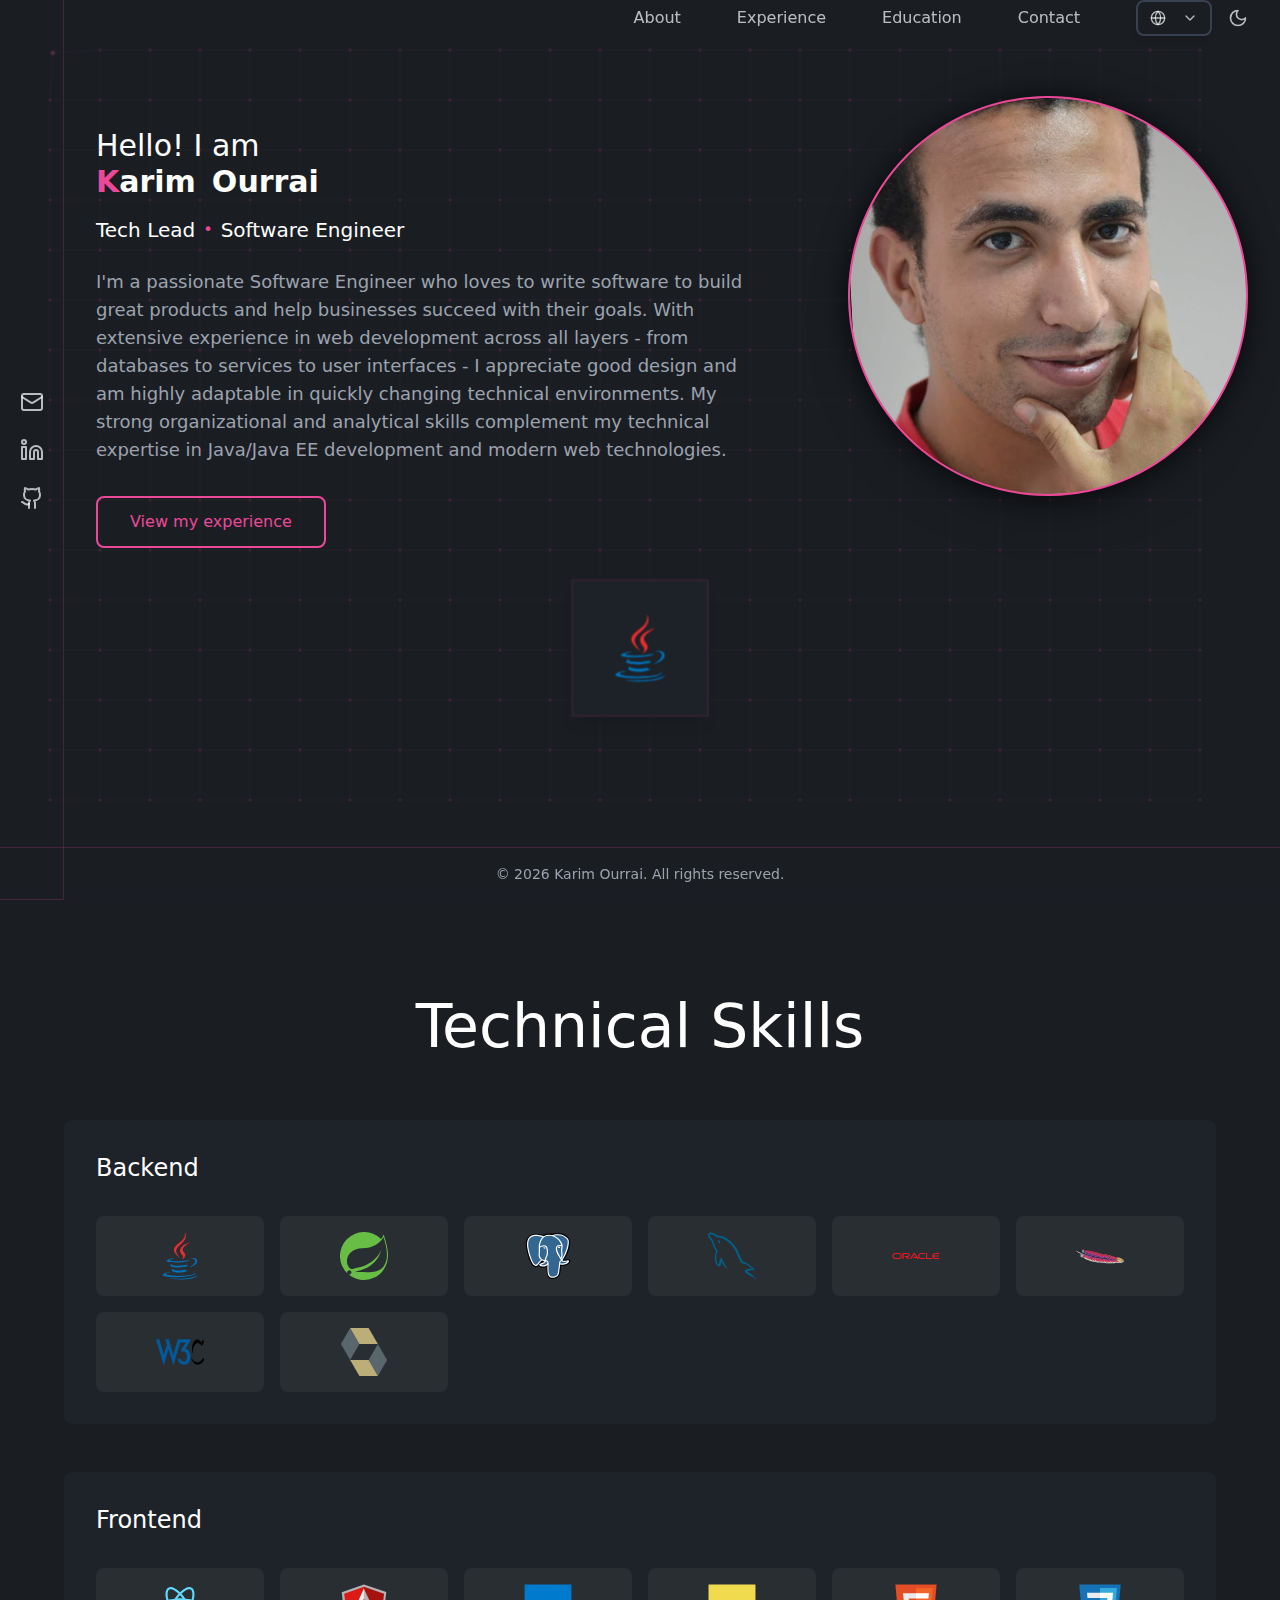
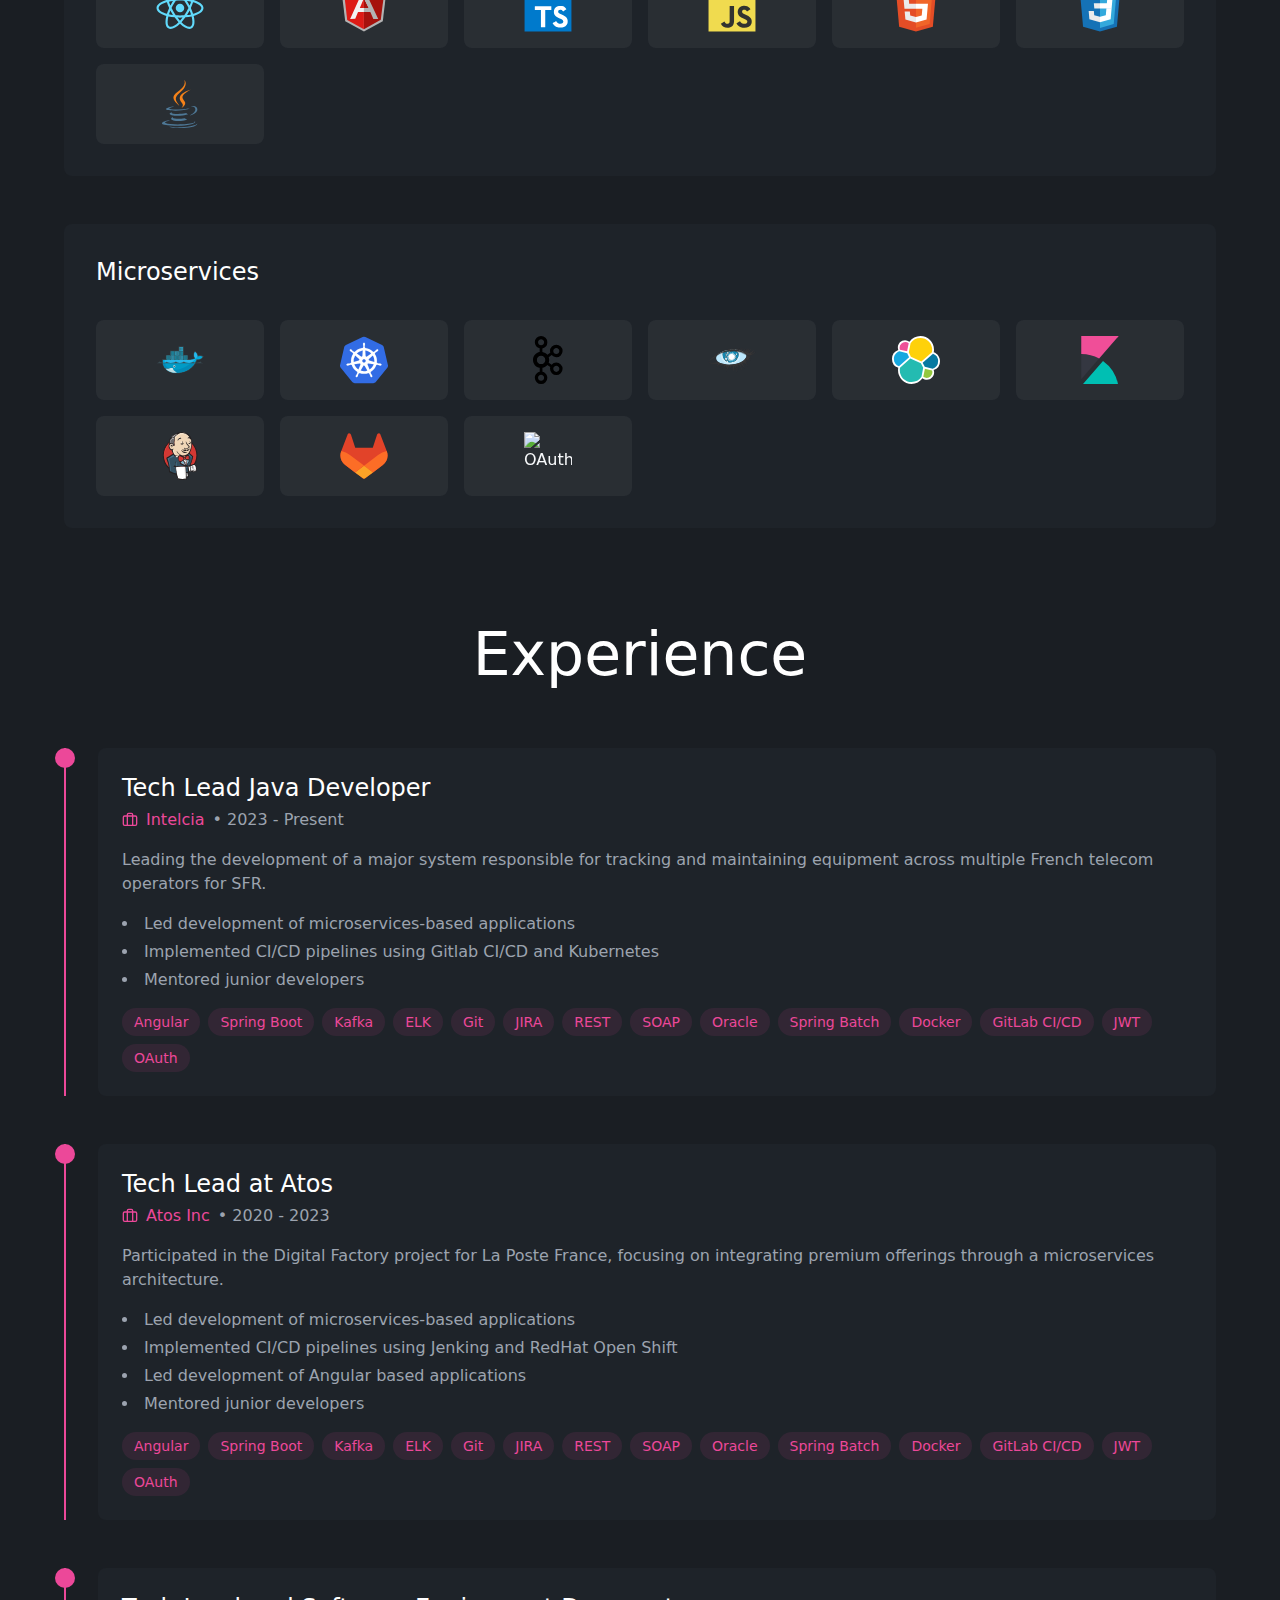
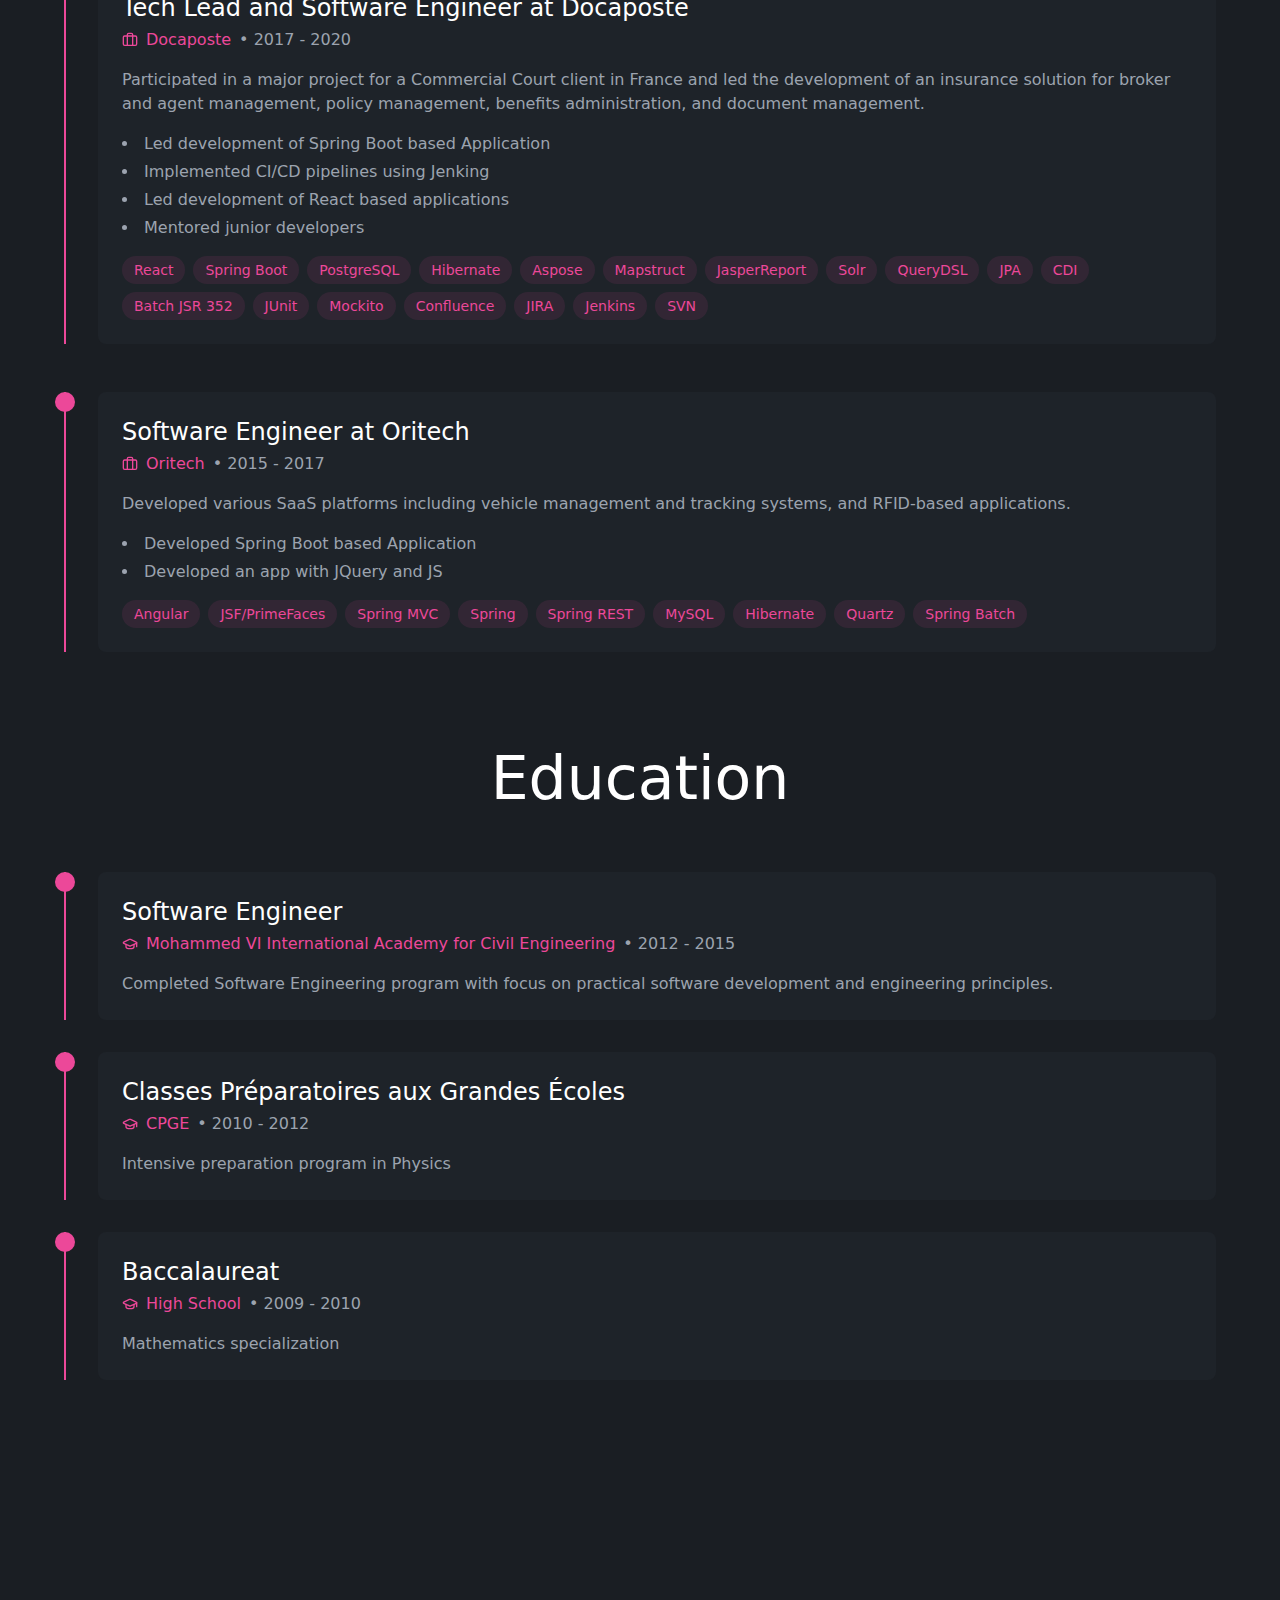
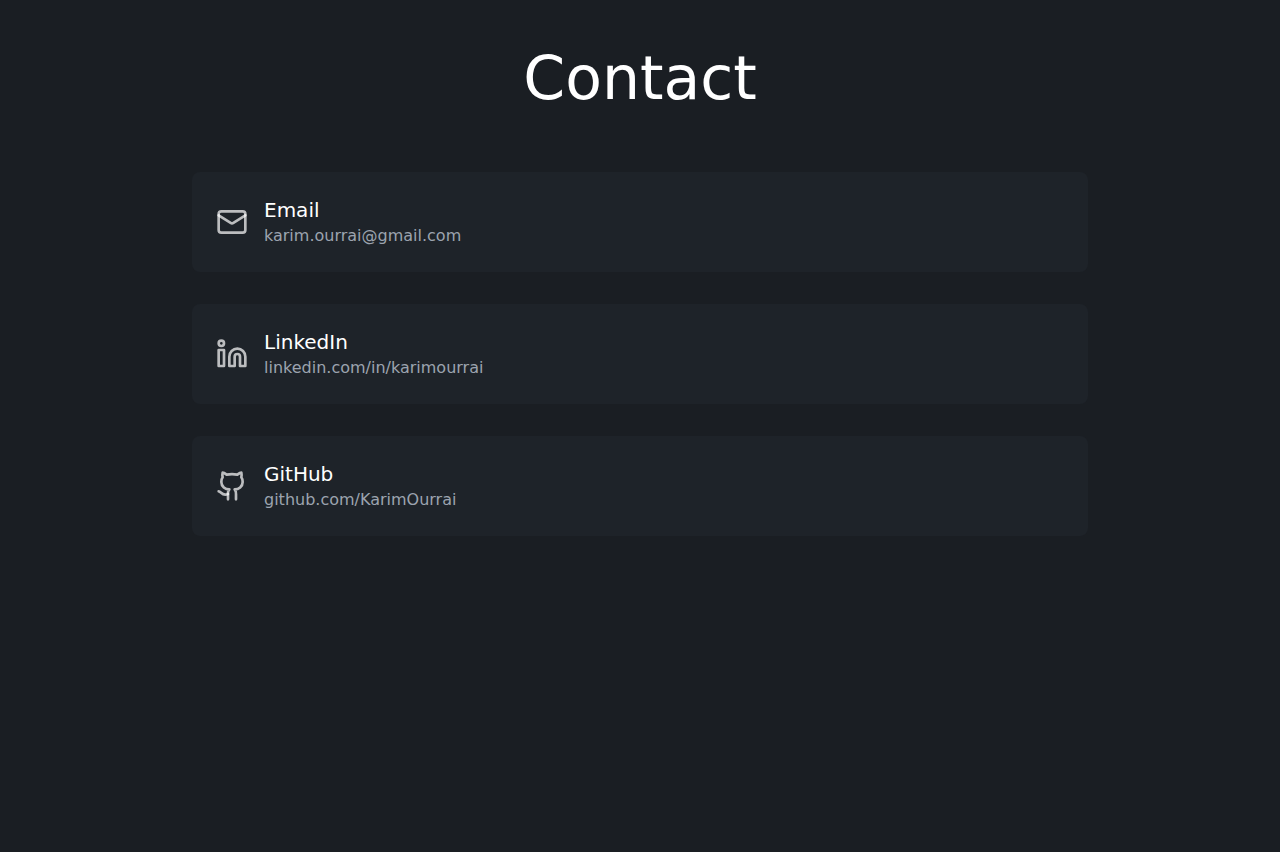
==== commit 3ec9aeae: "update author name and script/stylesheet references in index.html" ====
--- a/index.html
+++ b/index.html
@@ -8,10 +8,10 @@
     <meta name="viewport" content="width=device-width, initial-scale=1.0" />
     <title>Résumé for Sr. Dev Karim O.</title>
     <meta name="description" content="Résumé for Karim O." />
-    <meta name="author" content="Lovable" />
+    <meta name="author" content="Karim Ourrai" />
     <meta property="og:image" content="/og-image.png" />
-    <script type="module" crossorigin src="/assets/index-DyRGxAhw.js"></script>
-    <link rel="stylesheet" crossorigin href="/assets/index-C7m8nYHh.css">
+    <script type="module" crossorigin src="/assets/index-BvZQtdaM.js"></script>
+    <link rel="stylesheet" crossorigin href="/assets/index-BII2g9hl.css">
   </head>
 
   <body>
--- a/assets/index-BII2g9hl.css
+++ b/assets/index-BII2g9hl.css
@@ -0,0 +1 @@
+select.custom-select{-webkit-appearance:none!important;-moz-appearance:none!important;appearance:none!important;background-color:inherit!important;color:inherit!important}select.custom-select option{background-color:inherit!important;color:inherit!important}select.custom-select option:hover,select.custom-select option:focus{background-color:#ec4899!important;color:#fff!important}._imageContainer_j8v4z_1{transform:translateY(var(--scroll-y));opacity:var(--image-opacity)}*,:before,:after{--tw-border-spacing-x: 0;--tw-border-spacing-y: 0;--tw-translate-x: 0;--tw-translate-y: 0;--tw-rotate: 0;--tw-skew-x: 0;--tw-skew-y: 0;--tw-scale-x: 1;--tw-scale-y: 1;--tw-pan-x: ;--tw-pan-y: ;--tw-pinch-zoom: ;--tw-scroll-snap-strictness: proximity;--tw-gradient-from-position: ;--tw-gradient-via-position: ;--tw-gradient-to-position: ;--tw-ordinal: ;--tw-slashed-zero: ;--tw-numeric-figure: ;--tw-numeric-spacing: ;--tw-numeric-fraction: ;--tw-ring-inset: ;--tw-ring-offset-width: 0px;--tw-ring-offset-color: #fff;--tw-ring-color: rgb(59 130 246 / .5);--tw-ring-offset-shadow: 0 0 #0000;--tw-ring-shadow: 0 0 #0000;--tw-shadow: 0 0 #0000;--tw-shadow-colored: 0 0 #0000;--tw-blur: ;--tw-brightness: ;--tw-contrast: ;--tw-grayscale: ;--tw-hue-rotate: ;--tw-invert: ;--tw-saturate: ;--tw-sepia: ;--tw-drop-shadow: ;--tw-backdrop-blur: ;--tw-backdrop-brightness: ;--tw-backdrop-contrast: ;--tw-backdrop-grayscale: ;--tw-backdrop-hue-rotate: ;--tw-backdrop-invert: ;--tw-backdrop-opacity: ;--tw-backdrop-saturate: ;--tw-backdrop-sepia: ;--tw-contain-size: ;--tw-contain-layout: ;--tw-contain-paint: ;--tw-contain-style: }::backdrop{--tw-border-spacing-x: 0;--tw-border-spacing-y: 0;--tw-translate-x: 0;--tw-translate-y: 0;--tw-rotate: 0;--tw-skew-x: 0;--tw-skew-y: 0;--tw-scale-x: 1;--tw-scale-y: 1;--tw-pan-x: ;--tw-pan-y: ;--tw-pinch-zoom: ;--tw-scroll-snap-strictness: proximity;--tw-gradient-from-position: ;--tw-gradient-via-position: ;--tw-gradient-to-position: ;--tw-ordinal: ;--tw-slashed-zero: ;--tw-numeric-figure: ;--tw-numeric-spacing: ;--tw-numeric-fraction: ;--tw-ring-inset: ;--tw-ring-offset-width: 0px;--tw-ring-offset-color: #fff;--tw-ring-color: rgb(59 130 246 / .5);--tw-ring-offset-shadow: 0 0 #0000;--tw-ring-shadow: 0 0 #0000;--tw-shadow: 0 0 #0000;--tw-shadow-colored: 0 0 #0000;--tw-blur: ;--tw-brightness: ;--tw-contrast: ;--tw-grayscale: ;--tw-hue-rotate: ;--tw-invert: ;--tw-saturate: ;--tw-sepia: ;--tw-drop-shadow: ;--tw-backdrop-blur: ;--tw-backdrop-brightness: ;--tw-backdrop-contrast: ;--tw-backdrop-grayscale: ;--tw-backdrop-hue-rotate: ;--tw-backdrop-invert: ;--tw-backdrop-opacity: ;--tw-backdrop-saturate: ;--tw-backdrop-sepia: ;--tw-contain-size: ;--tw-contain-layout: ;--tw-contain-paint: ;--tw-contain-style: }*,:before,:after{box-sizing:border-box;border-width:0;border-style:solid;border-color:#e5e7eb}:before,:after{--tw-content: ""}html,:host{line-height:1.5;-webkit-text-size-adjust:100%;-moz-tab-size:4;-o-tab-size:4;tab-size:4;font-family:ui-sans-serif,system-ui,sans-serif,"Apple Color Emoji","Segoe UI Emoji",Segoe UI Symbol,"Noto Color Emoji";font-feature-settings:normal;font-variation-settings:normal;-webkit-tap-highlight-color:transparent}body{margin:0;line-height:inherit}hr{height:0;color:inherit;border-top-width:1px}abbr:where([title]){-webkit-text-decoration:underline dotted;text-decoration:underline dotted}h1,h2,h3,h4,h5,h6{font-size:inherit;font-weight:inherit}a{color:inherit;text-decoration:inherit}b,strong{font-weight:bolder}code,kbd,samp,pre{font-family:ui-monospace,SFMono-Regular,Menlo,Monaco,Consolas,Liberation Mono,Courier New,monospace;font-feature-settings:normal;font-variation-settings:normal;font-size:1em}small{font-size:80%}sub,sup{font-size:75%;line-height:0;position:relative;vertical-align:baseline}sub{bottom:-.25em}sup{top:-.5em}table{text-indent:0;border-color:inherit;border-collapse:collapse}button,input,optgroup,select,textarea{font-family:inherit;font-feature-settings:inherit;font-variation-settings:inherit;font-size:100%;font-weight:inherit;line-height:inherit;letter-spacing:inherit;color:inherit;margin:0;padding:0}button,select{text-transform:none}button,input:where([type=button]),input:where([type=reset]),input:where([type=submit]){-webkit-appearance:button;background-color:transparent;background-image:none}:-moz-focusring{outline:auto}:-moz-ui-invalid{box-shadow:none}progress{vertical-align:baseline}::-webkit-inner-spin-button,::-webkit-outer-spin-button{height:auto}[type=search]{-webkit-appearance:textfield;outline-offset:-2px}::-webkit-search-decoration{-webkit-appearance:none}::-webkit-file-upload-button{-webkit-appearance:button;font:inherit}summary{display:list-item}blockquote,dl,dd,h1,h2,h3,h4,h5,h6,hr,figure,p,pre{margin:0}fieldset{margin:0;padding:0}legend{padding:0}ol,ul,menu{list-style:none;margin:0;padding:0}dialog{padding:0}textarea{resize:vertical}input::-moz-placeholder,textarea::-moz-placeholder{opacity:1;color:#9ca3af}input::placeholder,textarea::placeholder{opacity:1;color:#9ca3af}button,[role=button]{cursor:pointer}:disabled{cursor:default}img,svg,video,canvas,audio,iframe,embed,object{display:block;vertical-align:middle}img,video{max-width:100%;height:auto}[hidden]:where(:not([hidden=until-found])){display:none}:root{--background: 0 0% 100%;--foreground: 222.2 84% 4.9%;--card: 0 0% 100%;--card-foreground: 222.2 84% 4.9%;--popover: 0 0% 100%;--popover-foreground: 222.2 84% 4.9%;--primary: 222.2 47.4% 11.2%;--primary-foreground: 210 40% 98%;--secondary: 210 40% 96.1%;--secondary-foreground: 222.2 47.4% 11.2%;--muted: 210 40% 96.1%;--muted-foreground: 215.4 16.3% 46.9%;--accent: 210 40% 96.1%;--accent-foreground: 222.2 47.4% 11.2%;--destructive: 0 84.2% 60.2%;--destructive-foreground: 210 40% 98%;--border: 214.3 31.8% 91.4%;--input: 214.3 31.8% 91.4%;--ring: 222.2 84% 4.9%;--radius: .5rem}.dark{--background: 222.2 84% 4.9%;--foreground: 210 40% 98%;--card: 222.2 84% 4.9%;--card-foreground: 210 40% 98%;--popover: 222.2 84% 4.9%;--popover-foreground: 210 40% 98%;--primary: 210 40% 98%;--primary-foreground: 222.2 47.4% 11.2%;--secondary: 217.2 32.6% 17.5%;--secondary-foreground: 210 40% 98%;--muted: 217.2 32.6% 17.5%;--muted-foreground: 215 20.2% 65.1%;--accent: 217.2 32.6% 17.5%;--accent-foreground: 210 40% 98%;--destructive: 0 62.8% 30.6%;--destructive-foreground: 210 40% 98%;--border: 217.2 32.6% 17.5%;--input: 217.2 32.6% 17.5%;--ring: 212.7 26.8% 83.9%}*{border-color:hsl(var(--border))}body{background-color:hsl(var(--background));color:hsl(var(--foreground))}.container{width:100%;margin-right:auto;margin-left:auto;padding-right:2rem;padding-left:2rem}@media (min-width: 1400px){.container{max-width:1400px}}.sr-only{position:absolute;width:1px;height:1px;padding:0;margin:-1px;overflow:hidden;clip:rect(0,0,0,0);white-space:nowrap;border-width:0}.pointer-events-none{pointer-events:none}.pointer-events-auto{pointer-events:auto}.visible{visibility:visible}.invisible{visibility:hidden}.static{position:static}.fixed{position:fixed}.absolute{position:absolute}.relative{position:relative}.inset-0{top:0;right:0;bottom:0;left:0}.inset-x-0{left:0;right:0}.inset-y-0{top:0;bottom:0}.-bottom-12{bottom:-3rem}.-bottom-2{bottom:-.5rem}.-left-12{left:-3rem}.-left-\[11px\]{left:-11px}.-right-12{right:-3rem}.-top-12{top:-3rem}.bottom-0{bottom:0}.left-0{left:0}.left-1{left:.25rem}.left-1\/2{left:50%}.left-2{left:.5rem}.left-4{left:1rem}.left-\[50\%\]{left:50%}.left-auto{left:auto}.right-0{right:0}.right-1{right:.25rem}.right-2{right:.5rem}.right-3{right:.75rem}.right-4{right:1rem}.top-0{top:0}.top-1\.5{top:.375rem}.top-1\/2{top:50%}.top-2{top:.5rem}.top-20{top:5rem}.top-3\.5{top:.875rem}.top-4{top:1rem}.top-\[1px\]{top:1px}.top-\[50\%\]{top:50%}.top-\[60\%\]{top:60%}.top-auto{top:auto}.top-full{top:100%}.z-0{z-index:0}.z-10{z-index:10}.z-20{z-index:20}.z-50{z-index:50}.z-\[-1\]{z-index:-1}.z-\[100\]{z-index:100}.z-\[1\]{z-index:1}.z-\[9999\]{z-index:9999}.z-\[999\]{z-index:999}.-mx-1{margin-left:-.25rem;margin-right:-.25rem}.mx-2{margin-left:.5rem;margin-right:.5rem}.mx-3\.5{margin-left:.875rem;margin-right:.875rem}.mx-auto{margin-left:auto;margin-right:auto}.my-0\.5{margin-top:.125rem;margin-bottom:.125rem}.my-1{margin-top:.25rem;margin-bottom:.25rem}.-ml-4{margin-left:-1rem}.-mt-4{margin-top:-1rem}.mb-1{margin-bottom:.25rem}.mb-16{margin-bottom:4rem}.mb-4{margin-bottom:1rem}.mb-6{margin-bottom:1.5rem}.mb-8{margin-bottom:2rem}.ml-0{margin-left:0}.ml-1{margin-left:.25rem}.ml-auto{margin-left:auto}.mr-2{margin-right:.5rem}.mr-auto{margin-right:auto}.mt-1\.5{margin-top:.375rem}.mt-2{margin-top:.5rem}.mt-24{margin-top:6rem}.mt-4{margin-top:1rem}.mt-\[-50px\]{margin-top:-50px}.mt-auto{margin-top:auto}.block{display:block}.inline-block{display:inline-block}.flex{display:flex}.inline-flex{display:inline-flex}.table{display:table}.grid{display:grid}.hidden{display:none}.aspect-square{aspect-ratio:1 / 1}.aspect-video{aspect-ratio:16 / 9}.size-4{width:1rem;height:1rem}.h-1\.5{height:.375rem}.h-10{height:2.5rem}.h-11{height:2.75rem}.h-12{height:3rem}.h-16{height:4rem}.h-2{height:.5rem}.h-2\.5{height:.625rem}.h-3{height:.75rem}.h-3\.5{height:.875rem}.h-32{height:8rem}.h-4{height:1rem}.h-5{height:1.25rem}.h-6{height:1.5rem}.h-7{height:1.75rem}.h-8{height:2rem}.h-9{height:2.25rem}.h-\[100px\]{height:100px}.h-\[1px\]{height:1px}.h-\[25px\]{height:25px}.h-\[300px\]{height:300px}.h-\[var\(--radix-navigation-menu-viewport-height\)\]{height:var(--radix-navigation-menu-viewport-height)}.h-\[var\(--radix-select-trigger-height\)\]{height:var(--radix-select-trigger-height)}.h-auto{height:auto}.h-full{height:100%}.h-px{height:1px}.h-svh{height:100svh}.max-h-96{max-height:24rem}.max-h-\[300px\]{max-height:300px}.max-h-screen{max-height:100vh}.min-h-0{min-height:0px}.min-h-\[80px\]{min-height:80px}.min-h-screen{min-height:100vh}.min-h-svh{min-height:100svh}.w-0{width:0px}.w-1{width:.25rem}.w-10{width:2.5rem}.w-11{width:2.75rem}.w-12{width:3rem}.w-16{width:4rem}.w-2{width:.5rem}.w-2\.5{width:.625rem}.w-3{width:.75rem}.w-3\.5{width:.875rem}.w-3\/4{width:75%}.w-32{width:8rem}.w-4{width:1rem}.w-5{width:1.25rem}.w-6{width:1.5rem}.w-64{width:16rem}.w-7{width:1.75rem}.w-72{width:18rem}.w-8{width:2rem}.w-9{width:2.25rem}.w-\[--sidebar-width\]{width:var(--sidebar-width)}.w-\[100px\]{width:100px}.w-\[1px\]{width:1px}.w-\[80\%\]{width:80%}.w-auto{width:auto}.w-full{width:100%}.w-max{width:-moz-max-content;width:max-content}.w-px{width:1px}.w-screen{width:100vw}.min-w-0{min-width:0px}.min-w-5{min-width:1.25rem}.min-w-\[12rem\]{min-width:12rem}.min-w-\[180px\]{min-width:180px}.min-w-\[8rem\]{min-width:8rem}.min-w-\[var\(--radix-select-trigger-width\)\]{min-width:var(--radix-select-trigger-width)}.max-w-2xl{max-width:42rem}.max-w-4xl{max-width:56rem}.max-w-6xl{max-width:72rem}.max-w-\[--skeleton-width\]{max-width:var(--skeleton-width)}.max-w-lg{max-width:32rem}.max-w-max{max-width:-moz-max-content;max-width:max-content}.flex-1{flex:1 1 0%}.shrink-0{flex-shrink:0}.grow{flex-grow:1}.grow-0{flex-grow:0}.basis-full{flex-basis:100%}.caption-bottom{caption-side:bottom}.border-collapse{border-collapse:collapse}.-translate-x-1\/2{--tw-translate-x: -50%;transform:translate(var(--tw-translate-x),var(--tw-translate-y)) rotate(var(--tw-rotate)) skew(var(--tw-skew-x)) skewY(var(--tw-skew-y)) scaleX(var(--tw-scale-x)) scaleY(var(--tw-scale-y))}.-translate-x-full{--tw-translate-x: -100%;transform:translate(var(--tw-translate-x),var(--tw-translate-y)) rotate(var(--tw-rotate)) skew(var(--tw-skew-x)) skewY(var(--tw-skew-y)) scaleX(var(--tw-scale-x)) scaleY(var(--tw-scale-y))}.-translate-x-px{--tw-translate-x: -1px;transform:translate(var(--tw-translate-x),var(--tw-translate-y)) rotate(var(--tw-rotate)) skew(var(--tw-skew-x)) skewY(var(--tw-skew-y)) scaleX(var(--tw-scale-x)) scaleY(var(--tw-scale-y))}.-translate-y-1\/2{--tw-translate-y: -50%;transform:translate(var(--tw-translate-x),var(--tw-translate-y)) rotate(var(--tw-rotate)) skew(var(--tw-skew-x)) skewY(var(--tw-skew-y)) scaleX(var(--tw-scale-x)) scaleY(var(--tw-scale-y))}.translate-x-0{--tw-translate-x: 0px;transform:translate(var(--tw-translate-x),var(--tw-translate-y)) rotate(var(--tw-rotate)) skew(var(--tw-skew-x)) skewY(var(--tw-skew-y)) scaleX(var(--tw-scale-x)) scaleY(var(--tw-scale-y))}.translate-x-\[-50\%\]{--tw-translate-x: -50%;transform:translate(var(--tw-translate-x),var(--tw-translate-y)) rotate(var(--tw-rotate)) skew(var(--tw-skew-x)) skewY(var(--tw-skew-y)) scaleX(var(--tw-scale-x)) scaleY(var(--tw-scale-y))}.translate-x-full{--tw-translate-x: 100%;transform:translate(var(--tw-translate-x),var(--tw-translate-y)) rotate(var(--tw-rotate)) skew(var(--tw-skew-x)) skewY(var(--tw-skew-y)) scaleX(var(--tw-scale-x)) scaleY(var(--tw-scale-y))}.translate-x-px{--tw-translate-x: 1px;transform:translate(var(--tw-translate-x),var(--tw-translate-y)) rotate(var(--tw-rotate)) skew(var(--tw-skew-x)) skewY(var(--tw-skew-y)) scaleX(var(--tw-scale-x)) scaleY(var(--tw-scale-y))}.translate-y-\[-50\%\]{--tw-translate-y: -50%;transform:translate(var(--tw-translate-x),var(--tw-translate-y)) rotate(var(--tw-rotate)) skew(var(--tw-skew-x)) skewY(var(--tw-skew-y)) scaleX(var(--tw-scale-x)) scaleY(var(--tw-scale-y))}.-rotate-3{--tw-rotate: -3deg;transform:translate(var(--tw-translate-x),var(--tw-translate-y)) rotate(var(--tw-rotate)) skew(var(--tw-skew-x)) skewY(var(--tw-skew-y)) scaleX(var(--tw-scale-x)) scaleY(var(--tw-scale-y))}.rotate-45{--tw-rotate: 45deg;transform:translate(var(--tw-translate-x),var(--tw-translate-y)) rotate(var(--tw-rotate)) skew(var(--tw-skew-x)) skewY(var(--tw-skew-y)) scaleX(var(--tw-scale-x)) scaleY(var(--tw-scale-y))}.rotate-6{--tw-rotate: 6deg;transform:translate(var(--tw-translate-x),var(--tw-translate-y)) rotate(var(--tw-rotate)) skew(var(--tw-skew-x)) skewY(var(--tw-skew-y)) scaleX(var(--tw-scale-x)) scaleY(var(--tw-scale-y))}.rotate-90{--tw-rotate: 90deg;transform:translate(var(--tw-translate-x),var(--tw-translate-y)) rotate(var(--tw-rotate)) skew(var(--tw-skew-x)) skewY(var(--tw-skew-y)) scaleX(var(--tw-scale-x)) scaleY(var(--tw-scale-y))}.transform{transform:translate(var(--tw-translate-x),var(--tw-translate-y)) rotate(var(--tw-rotate)) skew(var(--tw-skew-x)) skewY(var(--tw-skew-y)) scaleX(var(--tw-scale-x)) scaleY(var(--tw-scale-y))}@keyframes pulse{50%{opacity:.5}}.animate-pulse{animation:pulse 2s cubic-bezier(.4,0,.6,1) infinite}.cursor-default{cursor:default}.cursor-pointer{cursor:pointer}.touch-none{touch-action:none}.select-none{-webkit-user-select:none;-moz-user-select:none;user-select:none}.resize{resize:both}.list-inside{list-style-position:inside}.list-disc{list-style-type:disc}.list-none{list-style-type:none}.grid-cols-2{grid-template-columns:repeat(2,minmax(0,1fr))}.flex-row{flex-direction:row}.flex-row-reverse{flex-direction:row-reverse}.flex-col{flex-direction:column}.flex-col-reverse{flex-direction:column-reverse}.flex-wrap{flex-wrap:wrap}.items-start{align-items:flex-start}.items-end{align-items:flex-end}.items-center{align-items:center}.items-stretch{align-items:stretch}.justify-center{justify-content:center}.justify-between{justify-content:space-between}.gap-1{gap:.25rem}.gap-1\.5{gap:.375rem}.gap-2{gap:.5rem}.gap-4{gap:1rem}.gap-6{gap:1.5rem}.space-x-1>:not([hidden])~:not([hidden]){--tw-space-x-reverse: 0;margin-right:calc(.25rem * var(--tw-space-x-reverse));margin-left:calc(.25rem * calc(1 - var(--tw-space-x-reverse)))}.space-x-4>:not([hidden])~:not([hidden]){--tw-space-x-reverse: 0;margin-right:calc(1rem * var(--tw-space-x-reverse));margin-left:calc(1rem * calc(1 - var(--tw-space-x-reverse)))}.space-y-1>:not([hidden])~:not([hidden]){--tw-space-y-reverse: 0;margin-top:calc(.25rem * calc(1 - var(--tw-space-y-reverse)));margin-bottom:calc(.25rem * var(--tw-space-y-reverse))}.space-y-1\.5>:not([hidden])~:not([hidden]){--tw-space-y-reverse: 0;margin-top:calc(.375rem * calc(1 - var(--tw-space-y-reverse)));margin-bottom:calc(.375rem * var(--tw-space-y-reverse))}.space-y-12>:not([hidden])~:not([hidden]){--tw-space-y-reverse: 0;margin-top:calc(3rem * calc(1 - var(--tw-space-y-reverse)));margin-bottom:calc(3rem * var(--tw-space-y-reverse))}.space-y-2>:not([hidden])~:not([hidden]){--tw-space-y-reverse: 0;margin-top:calc(.5rem * calc(1 - var(--tw-space-y-reverse)));margin-bottom:calc(.5rem * var(--tw-space-y-reverse))}.space-y-4>:not([hidden])~:not([hidden]){--tw-space-y-reverse: 0;margin-top:calc(1rem * calc(1 - var(--tw-space-y-reverse)));margin-bottom:calc(1rem * var(--tw-space-y-reverse))}.space-y-8>:not([hidden])~:not([hidden]){--tw-space-y-reverse: 0;margin-top:calc(2rem * calc(1 - var(--tw-space-y-reverse)));margin-bottom:calc(2rem * var(--tw-space-y-reverse))}.overflow-auto{overflow:auto}.overflow-hidden{overflow:hidden}.overflow-y-auto{overflow-y:auto}.overflow-x-hidden{overflow-x:hidden}.whitespace-nowrap{white-space:nowrap}.break-words{overflow-wrap:break-word}.rounded-\[2px\]{border-radius:2px}.rounded-\[inherit\]{border-radius:inherit}.rounded-full{border-radius:9999px}.rounded-lg{border-radius:.5rem}.rounded-md{border-radius:.375rem}.rounded-sm{border-radius:.125rem}.rounded-t-\[10px\]{border-top-left-radius:10px;border-top-right-radius:10px}.rounded-tl-sm{border-top-left-radius:.125rem}.border{border-width:1px}.border-2{border-width:2px}.border-4{border-width:4px}.border-\[1\.5px\]{border-width:1.5px}.border-y{border-top-width:1px;border-bottom-width:1px}.border-b{border-bottom-width:1px}.border-l{border-left-width:1px}.border-l-2{border-left-width:2px}.border-r{border-right-width:1px}.border-t{border-top-width:1px}.border-dashed{border-style:dashed}.border-\[--color-border\]{border-color:var(--color-border)}.border-border\/50{border-color:hsl(var(--border) / .5)}.border-gray-300{--tw-border-opacity: 1;border-color:rgb(209 213 219 / var(--tw-border-opacity, 1))}.border-gray-700{--tw-border-opacity: 1;border-color:rgb(55 65 81 / var(--tw-border-opacity, 1))}.border-input{border-color:hsl(var(--input))}.border-pink-500{--tw-border-opacity: 1;border-color:rgb(236 72 153 / var(--tw-border-opacity, 1))}.border-pink-500\/10{border-color:#ec48991a}.border-pink-500\/20{border-color:#ec489933}.border-pink-500\/30{border-color:#ec48994d}.border-primary{--tw-border-opacity: 1;border-color:rgb(59 130 246 / var(--tw-border-opacity, 1))}.border-transparent{border-color:transparent}.border-l-transparent{border-left-color:transparent}.border-t-transparent{border-top-color:transparent}.bg-\[\#1a1e23\]{--tw-bg-opacity: 1;background-color:rgb(26 30 35 / var(--tw-bg-opacity, 1))}.bg-\[\#1a1e23\]\/50{background-color:#1a1e2380}.bg-\[\#1e2329\]{--tw-bg-opacity: 1;background-color:rgb(30 35 41 / var(--tw-bg-opacity, 1))}.bg-\[\#1e2329\]\/80{background-color:#1e2329cc}.bg-\[--color-bg\]{background-color:var(--color-bg)}.bg-accent{--tw-bg-opacity: 1;background-color:rgb(96 165 250 / var(--tw-bg-opacity, 1))}.bg-background{background-color:hsl(var(--background))}.bg-black\/20{background-color:#0003}.bg-black\/80{background-color:#000c}.bg-border{background-color:hsl(var(--border))}.bg-foreground{background-color:hsl(var(--foreground))}.bg-gray-100{--tw-bg-opacity: 1;background-color:rgb(243 244 246 / var(--tw-bg-opacity, 1))}.bg-inherit{background-color:inherit}.bg-pink-500{--tw-bg-opacity: 1;background-color:rgb(236 72 153 / var(--tw-bg-opacity, 1))}.bg-pink-500\/10{background-color:#ec48991a}.bg-primary{--tw-bg-opacity: 1;background-color:rgb(59 130 246 / var(--tw-bg-opacity, 1))}.bg-secondary{--tw-bg-opacity: 1;background-color:rgb(30 41 59 / var(--tw-bg-opacity, 1))}.bg-transparent{background-color:transparent}.bg-white{--tw-bg-opacity: 1;background-color:rgb(255 255 255 / var(--tw-bg-opacity, 1))}.bg-white\/5{background-color:#ffffff0d}.bg-white\/50{background-color:#ffffff80}.bg-white\/80{background-color:#fffc}.bg-white\/90{background-color:#ffffffe6}.fill-current{fill:currentColor}.object-contain{-o-object-fit:contain;object-fit:contain}.object-cover{-o-object-fit:cover;object-fit:cover}.p-0{padding:0}.p-1{padding:.25rem}.p-2{padding:.5rem}.p-3{padding:.75rem}.p-4{padding:1rem}.p-6{padding:1.5rem}.p-8{padding:2rem}.p-\[1px\]{padding:1px}.px-0{padding-left:0;padding-right:0}.px-1{padding-left:.25rem;padding-right:.25rem}.px-2{padding-left:.5rem;padding-right:.5rem}.px-2\.5{padding-left:.625rem;padding-right:.625rem}.px-3{padding-left:.75rem;padding-right:.75rem}.px-4{padding-left:1rem;padding-right:1rem}.px-5{padding-left:1.25rem;padding-right:1.25rem}.px-6{padding-left:1.5rem;padding-right:1.5rem}.px-8{padding-left:2rem;padding-right:2rem}.py-0\.5{padding-top:.125rem;padding-bottom:.125rem}.py-1{padding-top:.25rem;padding-bottom:.25rem}.py-1\.5{padding-top:.375rem;padding-bottom:.375rem}.py-2{padding-top:.5rem;padding-bottom:.5rem}.py-3{padding-top:.75rem;padding-bottom:.75rem}.py-4{padding-top:1rem;padding-bottom:1rem}.py-6{padding-top:1.5rem;padding-bottom:1.5rem}.pb-3{padding-bottom:.75rem}.pb-4{padding-bottom:1rem}.pl-2\.5{padding-left:.625rem}.pl-4{padding-left:1rem}.pl-8{padding-left:2rem}.pr-2{padding-right:.5rem}.pr-2\.5{padding-right:.625rem}.pr-8{padding-right:2rem}.pt-0{padding-top:0}.pt-1{padding-top:.25rem}.pt-16{padding-top:4rem}.pt-24{padding-top:6rem}.pt-3{padding-top:.75rem}.pt-4{padding-top:1rem}.text-left{text-align:left}.text-center{text-align:center}.text-right{text-align:right}.align-middle{vertical-align:middle}.font-mono{font-family:ui-monospace,SFMono-Regular,Menlo,Monaco,Consolas,Liberation Mono,Courier New,monospace}.text-2xl{font-size:1.5rem;line-height:2rem}.text-6xl{font-size:3.75rem;line-height:1}.text-\[0\.8rem\]{font-size:.8rem}.text-base{font-size:1rem;line-height:1.5rem}.text-lg{font-size:1.125rem;line-height:1.75rem}.text-sm{font-size:.875rem;line-height:1.25rem}.text-xl{font-size:1.25rem;line-height:1.75rem}.text-xs{font-size:.75rem;line-height:1rem}.font-light{font-weight:300}.font-medium{font-weight:500}.font-normal{font-weight:400}.font-semibold{font-weight:600}.tabular-nums{--tw-numeric-spacing: tabular-nums;font-variant-numeric:var(--tw-ordinal) var(--tw-slashed-zero) var(--tw-numeric-figure) var(--tw-numeric-spacing) var(--tw-numeric-fraction)}.leading-none{line-height:1}.tracking-tight{letter-spacing:-.025em}.tracking-widest{letter-spacing:.1em}.text-accent-foreground{--tw-text-opacity: 1;color:rgb(255 255 255 / var(--tw-text-opacity, 1))}.text-current{color:currentColor}.text-foreground{color:hsl(var(--foreground))}.text-foreground\/50{color:hsl(var(--foreground) / .5)}.text-gray-400{--tw-text-opacity: 1;color:rgb(156 163 175 / var(--tw-text-opacity, 1))}.text-gray-500{--tw-text-opacity: 1;color:rgb(107 114 128 / var(--tw-text-opacity, 1))}.text-gray-600{--tw-text-opacity: 1;color:rgb(75 85 99 / var(--tw-text-opacity, 1))}.text-gray-700{--tw-text-opacity: 1;color:rgb(55 65 81 / var(--tw-text-opacity, 1))}.text-gray-900{--tw-text-opacity: 1;color:rgb(17 24 39 / var(--tw-text-opacity, 1))}.text-pink-500{--tw-text-opacity: 1;color:rgb(236 72 153 / var(--tw-text-opacity, 1))}.text-primary{--tw-text-opacity: 1;color:rgb(59 130 246 / var(--tw-text-opacity, 1))}.text-primary-foreground,.text-secondary-foreground,.text-white{--tw-text-opacity: 1;color:rgb(255 255 255 / var(--tw-text-opacity, 1))}.text-white\/70{color:#ffffffb3}.text-yellow-500{--tw-text-opacity: 1;color:rgb(234 179 8 / var(--tw-text-opacity, 1))}.underline-offset-4{text-underline-offset:4px}.opacity-0{opacity:0}.opacity-50{opacity:.5}.opacity-60{opacity:.6}.opacity-70{opacity:.7}.opacity-90{opacity:.9}.shadow-2xl{--tw-shadow: 0 25px 50px -12px rgb(0 0 0 / .25);--tw-shadow-colored: 0 25px 50px -12px var(--tw-shadow-color);box-shadow:var(--tw-ring-offset-shadow, 0 0 #0000),var(--tw-ring-shadow, 0 0 #0000),var(--tw-shadow)}.shadow-\[0_0_0_1px_hsl\(var\(--sidebar-border\)\)\]{--tw-shadow: 0 0 0 1px hsl(var(--sidebar-border));--tw-shadow-colored: 0 0 0 1px var(--tw-shadow-color);box-shadow:var(--tw-ring-offset-shadow, 0 0 #0000),var(--tw-ring-shadow, 0 0 #0000),var(--tw-shadow)}.shadow-\[0_0_30px_rgba\(0\,0\,0\,0\.7\)\]{--tw-shadow: 0 0 30px rgba(0,0,0,.7);--tw-shadow-colored: 0 0 30px var(--tw-shadow-color);box-shadow:var(--tw-ring-offset-shadow, 0 0 #0000),var(--tw-ring-shadow, 0 0 #0000),var(--tw-shadow)}.shadow-lg{--tw-shadow: 0 10px 15px -3px rgb(0 0 0 / .1), 0 4px 6px -4px rgb(0 0 0 / .1);--tw-shadow-colored: 0 10px 15px -3px var(--tw-shadow-color), 0 4px 6px -4px var(--tw-shadow-color);box-shadow:var(--tw-ring-offset-shadow, 0 0 #0000),var(--tw-ring-shadow, 0 0 #0000),var(--tw-shadow)}.shadow-md{--tw-shadow: 0 4px 6px -1px rgb(0 0 0 / .1), 0 2px 4px -2px rgb(0 0 0 / .1);--tw-shadow-colored: 0 4px 6px -1px var(--tw-shadow-color), 0 2px 4px -2px var(--tw-shadow-color);box-shadow:var(--tw-ring-offset-shadow, 0 0 #0000),var(--tw-ring-shadow, 0 0 #0000),var(--tw-shadow)}.shadow-none{--tw-shadow: 0 0 #0000;--tw-shadow-colored: 0 0 #0000;box-shadow:var(--tw-ring-offset-shadow, 0 0 #0000),var(--tw-ring-shadow, 0 0 #0000),var(--tw-shadow)}.shadow-sm{--tw-shadow: 0 1px 2px 0 rgb(0 0 0 / .05);--tw-shadow-colored: 0 1px 2px 0 var(--tw-shadow-color);box-shadow:var(--tw-ring-offset-shadow, 0 0 #0000),var(--tw-ring-shadow, 0 0 #0000),var(--tw-shadow)}.shadow-xl{--tw-shadow: 0 20px 25px -5px rgb(0 0 0 / .1), 0 8px 10px -6px rgb(0 0 0 / .1);--tw-shadow-colored: 0 20px 25px -5px var(--tw-shadow-color), 0 8px 10px -6px var(--tw-shadow-color);box-shadow:var(--tw-ring-offset-shadow, 0 0 #0000),var(--tw-ring-shadow, 0 0 #0000),var(--tw-shadow)}.outline-none{outline:2px solid transparent;outline-offset:2px}.outline{outline-style:solid}.ring-0{--tw-ring-offset-shadow: var(--tw-ring-inset) 0 0 0 var(--tw-ring-offset-width) var(--tw-ring-offset-color);--tw-ring-shadow: var(--tw-ring-inset) 0 0 0 calc(0px + var(--tw-ring-offset-width)) var(--tw-ring-color);box-shadow:var(--tw-ring-offset-shadow),var(--tw-ring-shadow),var(--tw-shadow, 0 0 #0000)}.ring-2{--tw-ring-offset-shadow: var(--tw-ring-inset) 0 0 0 var(--tw-ring-offset-width) var(--tw-ring-offset-color);--tw-ring-shadow: var(--tw-ring-inset) 0 0 0 calc(2px + var(--tw-ring-offset-width)) var(--tw-ring-color);box-shadow:var(--tw-ring-offset-shadow),var(--tw-ring-shadow),var(--tw-shadow, 0 0 #0000)}.ring-ring{--tw-ring-color: hsl(var(--ring))}.ring-offset-background{--tw-ring-offset-color: hsl(var(--background))}.filter{filter:var(--tw-blur) var(--tw-brightness) var(--tw-contrast) var(--tw-grayscale) var(--tw-hue-rotate) var(--tw-invert) var(--tw-saturate) var(--tw-sepia) var(--tw-drop-shadow)}.backdrop-blur-sm{--tw-backdrop-blur: blur(4px);-webkit-backdrop-filter:var(--tw-backdrop-blur) var(--tw-backdrop-brightness) var(--tw-backdrop-contrast) var(--tw-backdrop-grayscale) var(--tw-backdrop-hue-rotate) var(--tw-backdrop-invert) var(--tw-backdrop-opacity) var(--tw-backdrop-saturate) var(--tw-backdrop-sepia);backdrop-filter:var(--tw-backdrop-blur) var(--tw-backdrop-brightness) var(--tw-backdrop-contrast) var(--tw-backdrop-grayscale) var(--tw-backdrop-hue-rotate) var(--tw-backdrop-invert) var(--tw-backdrop-opacity) var(--tw-backdrop-saturate) var(--tw-backdrop-sepia)}.transition{transition-property:color,background-color,border-color,text-decoration-color,fill,stroke,opacity,box-shadow,transform,filter,-webkit-backdrop-filter;transition-property:color,background-color,border-color,text-decoration-color,fill,stroke,opacity,box-shadow,transform,filter,backdrop-filter;transition-property:color,background-color,border-color,text-decoration-color,fill,stroke,opacity,box-shadow,transform,filter,backdrop-filter,-webkit-backdrop-filter;transition-timing-function:cubic-bezier(.4,0,.2,1);transition-duration:.15s}.transition-\[left\,right\,width\]{transition-property:left,right,width;transition-timing-function:cubic-bezier(.4,0,.2,1);transition-duration:.15s}.transition-\[margin\,opa\]{transition-property:margin,opa;transition-timing-function:cubic-bezier(.4,0,.2,1);transition-duration:.15s}.transition-\[width\,height\,padding\]{transition-property:width,height,padding;transition-timing-function:cubic-bezier(.4,0,.2,1);transition-duration:.15s}.transition-\[width\]{transition-property:width;transition-timing-function:cubic-bezier(.4,0,.2,1);transition-duration:.15s}.transition-all{transition-property:all;transition-timing-function:cubic-bezier(.4,0,.2,1);transition-duration:.15s}.transition-colors{transition-property:color,background-color,border-color,text-decoration-color,fill,stroke;transition-timing-function:cubic-bezier(.4,0,.2,1);transition-duration:.15s}.transition-opacity{transition-property:opacity;transition-timing-function:cubic-bezier(.4,0,.2,1);transition-duration:.15s}.transition-transform{transition-property:transform;transition-timing-function:cubic-bezier(.4,0,.2,1);transition-duration:.15s}.duration-1000{transition-duration:1s}.duration-200{transition-duration:.2s}.duration-300{transition-duration:.3s}.ease-in-out{transition-timing-function:cubic-bezier(.4,0,.2,1)}.ease-linear{transition-timing-function:linear}@keyframes enter{0%{opacity:var(--tw-enter-opacity, 1);transform:translate3d(var(--tw-enter-translate-x, 0),var(--tw-enter-translate-y, 0),0) scale3d(var(--tw-enter-scale, 1),var(--tw-enter-scale, 1),var(--tw-enter-scale, 1)) rotate(var(--tw-enter-rotate, 0))}}@keyframes exit{to{opacity:var(--tw-exit-opacity, 1);transform:translate3d(var(--tw-exit-translate-x, 0),var(--tw-exit-translate-y, 0),0) scale3d(var(--tw-exit-scale, 1),var(--tw-exit-scale, 1),var(--tw-exit-scale, 1)) rotate(var(--tw-exit-rotate, 0))}}.animate-in{animation-name:enter;animation-duration:.15s;--tw-enter-opacity: initial;--tw-enter-scale: initial;--tw-enter-rotate: initial;--tw-enter-translate-x: initial;--tw-enter-translate-y: initial}.fade-in-0{--tw-enter-opacity: 0}.fade-in-80{--tw-enter-opacity: .8}.zoom-in-95{--tw-enter-scale: .95}.duration-1000{animation-duration:1s}.duration-200{animation-duration:.2s}.duration-300{animation-duration:.3s}.ease-in-out{animation-timing-function:cubic-bezier(.4,0,.2,1)}.ease-linear{animation-timing-function:linear}.perspective-1000{perspective:1000px}.transform-style-3d{transform-style:preserve-3d}.backface-hidden{backface-visibility:hidden}.file\:border-0::file-selector-button{border-width:0px}.file\:bg-transparent::file-selector-button{background-color:transparent}.file\:text-sm::file-selector-button{font-size:.875rem;line-height:1.25rem}.file\:font-medium::file-selector-button{font-weight:500}.file\:text-foreground::file-selector-button{color:hsl(var(--foreground))}.after\:absolute:after{content:var(--tw-content);position:absolute}.after\:-inset-2:after{content:var(--tw-content);top:-.5rem;right:-.5rem;bottom:-.5rem;left:-.5rem}.after\:inset-y-0:after{content:var(--tw-content);top:0;bottom:0}.after\:left-1\/2:after{content:var(--tw-content);left:50%}.after\:w-1:after{content:var(--tw-content);width:.25rem}.after\:w-\[2px\]:after{content:var(--tw-content);width:2px}.after\:-translate-x-1\/2:after{content:var(--tw-content);--tw-translate-x: -50%;transform:translate(var(--tw-translate-x),var(--tw-translate-y)) rotate(var(--tw-rotate)) skew(var(--tw-skew-x)) skewY(var(--tw-skew-y)) scaleX(var(--tw-scale-x)) scaleY(var(--tw-scale-y))}.first\:rounded-l-md:first-child{border-top-left-radius:.375rem;border-bottom-left-radius:.375rem}.first\:border-l:first-child{border-left-width:1px}.last\:rounded-r-md:last-child{border-top-right-radius:.375rem;border-bottom-right-radius:.375rem}.focus-within\:relative:focus-within{position:relative}.focus-within\:z-20:focus-within{z-index:20}.hover\:rotate-0:hover{--tw-rotate: 0deg;transform:translate(var(--tw-translate-x),var(--tw-translate-y)) rotate(var(--tw-rotate)) skew(var(--tw-skew-x)) skewY(var(--tw-skew-y)) scaleX(var(--tw-scale-x)) scaleY(var(--tw-scale-y))}.hover\:scale-110:hover{--tw-scale-x: 1.1;--tw-scale-y: 1.1;transform:translate(var(--tw-translate-x),var(--tw-translate-y)) rotate(var(--tw-rotate)) skew(var(--tw-skew-x)) skewY(var(--tw-skew-y)) scaleX(var(--tw-scale-x)) scaleY(var(--tw-scale-y))}.hover\:border-pink-500\/50:hover{border-color:#ec489980}.hover\:bg-accent:hover{--tw-bg-opacity: 1;background-color:rgb(96 165 250 / var(--tw-bg-opacity, 1))}.hover\:bg-pink-500:hover{--tw-bg-opacity: 1;background-color:rgb(236 72 153 / var(--tw-bg-opacity, 1))}.hover\:bg-pink-500\/10:hover{background-color:#ec48991a}.hover\:bg-pink-500\/20:hover{background-color:#ec489933}.hover\:bg-primary:hover{--tw-bg-opacity: 1;background-color:rgb(59 130 246 / var(--tw-bg-opacity, 1))}.hover\:bg-primary\/80:hover{background-color:#3b82f6cc}.hover\:bg-primary\/90:hover{background-color:#3b82f6e6}.hover\:bg-secondary:hover{--tw-bg-opacity: 1;background-color:rgb(30 41 59 / var(--tw-bg-opacity, 1))}.hover\:bg-secondary\/80:hover{background-color:#1e293bcc}.hover\:text-accent-foreground:hover{--tw-text-opacity: 1;color:rgb(255 255 255 / var(--tw-text-opacity, 1))}.hover\:text-foreground:hover{color:hsl(var(--foreground))}.hover\:text-pink-500:hover{--tw-text-opacity: 1;color:rgb(236 72 153 / var(--tw-text-opacity, 1))}.hover\:text-pink-500\/70:hover{color:#ec4899b3}.hover\:text-primary-foreground:hover,.hover\:text-white:hover{--tw-text-opacity: 1;color:rgb(255 255 255 / var(--tw-text-opacity, 1))}.hover\:text-yellow-600:hover{--tw-text-opacity: 1;color:rgb(202 138 4 / var(--tw-text-opacity, 1))}.hover\:underline:hover{text-decoration-line:underline}.hover\:opacity-100:hover{opacity:1}.hover\:shadow-\[0_0_0_1px_hsl\(var\(--sidebar-accent\)\)\]:hover{--tw-shadow: 0 0 0 1px hsl(var(--sidebar-accent));--tw-shadow-colored: 0 0 0 1px var(--tw-shadow-color);box-shadow:var(--tw-ring-offset-shadow, 0 0 #0000),var(--tw-ring-shadow, 0 0 #0000),var(--tw-shadow)}.focus\:bg-accent:focus{--tw-bg-opacity: 1;background-color:rgb(96 165 250 / var(--tw-bg-opacity, 1))}.focus\:bg-pink-500\/10:focus{background-color:#ec48991a}.focus\:bg-pink-500\/20:focus{background-color:#ec489933}.focus\:bg-primary:focus{--tw-bg-opacity: 1;background-color:rgb(59 130 246 / var(--tw-bg-opacity, 1))}.focus\:text-accent-foreground:focus{--tw-text-opacity: 1;color:rgb(255 255 255 / var(--tw-text-opacity, 1))}.focus\:text-primary-foreground:focus{--tw-text-opacity: 1;color:rgb(255 255 255 / var(--tw-text-opacity, 1))}.focus\:opacity-100:focus{opacity:1}.focus\:outline-none:focus{outline:2px solid transparent;outline-offset:2px}.focus\:ring-2:focus{--tw-ring-offset-shadow: var(--tw-ring-inset) 0 0 0 var(--tw-ring-offset-width) var(--tw-ring-offset-color);--tw-ring-shadow: var(--tw-ring-inset) 0 0 0 calc(2px + var(--tw-ring-offset-width)) var(--tw-ring-color);box-shadow:var(--tw-ring-offset-shadow),var(--tw-ring-shadow),var(--tw-shadow, 0 0 #0000)}.focus\:ring-pink-500\/20:focus{--tw-ring-color: rgb(236 72 153 / .2)}.focus\:ring-ring:focus{--tw-ring-color: hsl(var(--ring))}.focus\:ring-offset-2:focus{--tw-ring-offset-width: 2px}.focus-visible\:outline-none:focus-visible{outline:2px solid transparent;outline-offset:2px}.focus-visible\:ring-1:focus-visible{--tw-ring-offset-shadow: var(--tw-ring-inset) 0 0 0 var(--tw-ring-offset-width) var(--tw-ring-offset-color);--tw-ring-shadow: var(--tw-ring-inset) 0 0 0 calc(1px + var(--tw-ring-offset-width)) var(--tw-ring-color);box-shadow:var(--tw-ring-offset-shadow),var(--tw-ring-shadow),var(--tw-shadow, 0 0 #0000)}.focus-visible\:ring-2:focus-visible{--tw-ring-offset-shadow: var(--tw-ring-inset) 0 0 0 var(--tw-ring-offset-width) var(--tw-ring-offset-color);--tw-ring-shadow: var(--tw-ring-inset) 0 0 0 calc(2px + var(--tw-ring-offset-width)) var(--tw-ring-color);box-shadow:var(--tw-ring-offset-shadow),var(--tw-ring-shadow),var(--tw-shadow, 0 0 #0000)}.focus-visible\:ring-ring:focus-visible{--tw-ring-color: hsl(var(--ring))}.focus-visible\:ring-offset-1:focus-visible{--tw-ring-offset-width: 1px}.focus-visible\:ring-offset-2:focus-visible{--tw-ring-offset-width: 2px}.focus-visible\:ring-offset-background:focus-visible{--tw-ring-offset-color: hsl(var(--background))}.disabled\:pointer-events-none:disabled{pointer-events:none}.disabled\:cursor-not-allowed:disabled{cursor:not-allowed}.disabled\:opacity-50:disabled{opacity:.5}.group\/menu-item:focus-within .group-focus-within\/menu-item\:opacity-100{opacity:1}.group:hover .group-hover\:scale-110{--tw-scale-x: 1.1;--tw-scale-y: 1.1;transform:translate(var(--tw-translate-x),var(--tw-translate-y)) rotate(var(--tw-rotate)) skew(var(--tw-skew-x)) skewY(var(--tw-skew-y)) scaleX(var(--tw-scale-x)) scaleY(var(--tw-scale-y))}.group\/menu-item:hover .group-hover\/menu-item\:opacity-100,.group:hover .group-hover\:opacity-100{opacity:1}.group.toaster .group-\[\.toaster\]\:border-border{border-color:hsl(var(--border))}.group.toast .group-\[\.toast\]\:bg-primary{--tw-bg-opacity: 1;background-color:rgb(59 130 246 / var(--tw-bg-opacity, 1))}.group.toaster .group-\[\.toaster\]\:bg-background{background-color:hsl(var(--background))}.group.destructive .group-\[\.destructive\]\:text-red-300{--tw-text-opacity: 1;color:rgb(252 165 165 / var(--tw-text-opacity, 1))}.group.toast .group-\[\.toast\]\:text-primary-foreground{--tw-text-opacity: 1;color:rgb(255 255 255 / var(--tw-text-opacity, 1))}.group.toaster .group-\[\.toaster\]\:text-foreground{color:hsl(var(--foreground))}.group.toaster .group-\[\.toaster\]\:shadow-lg{--tw-shadow: 0 10px 15px -3px rgb(0 0 0 / .1), 0 4px 6px -4px rgb(0 0 0 / .1);--tw-shadow-colored: 0 10px 15px -3px var(--tw-shadow-color), 0 4px 6px -4px var(--tw-shadow-color);box-shadow:var(--tw-ring-offset-shadow, 0 0 #0000),var(--tw-ring-shadow, 0 0 #0000),var(--tw-shadow)}.group.destructive .group-\[\.destructive\]\:hover\:text-red-50:hover{--tw-text-opacity: 1;color:rgb(254 242 242 / var(--tw-text-opacity, 1))}.group.destructive .group-\[\.destructive\]\:focus\:ring-red-400:focus{--tw-ring-opacity: 1;--tw-ring-color: rgb(248 113 113 / var(--tw-ring-opacity, 1))}.group.destructive .group-\[\.destructive\]\:focus\:ring-offset-red-600:focus{--tw-ring-offset-color: #dc2626}.peer:disabled~.peer-disabled\:cursor-not-allowed{cursor:not-allowed}.peer:disabled~.peer-disabled\:opacity-70{opacity:.7}.has-\[\:disabled\]\:opacity-50:has(:disabled){opacity:.5}.group\/menu-item:has([data-sidebar=menu-action]) .group-has-\[\[data-sidebar\=menu-action\]\]\/menu-item\:pr-8{padding-right:2rem}.aria-disabled\:pointer-events-none[aria-disabled=true]{pointer-events:none}.aria-disabled\:opacity-50[aria-disabled=true]{opacity:.5}.aria-selected\:bg-accent[aria-selected=true]{--tw-bg-opacity: 1;background-color:rgb(96 165 250 / var(--tw-bg-opacity, 1))}.aria-selected\:bg-accent\/50[aria-selected=true]{background-color:#60a5fa80}.aria-selected\:text-accent-foreground[aria-selected=true]{--tw-text-opacity: 1;color:rgb(255 255 255 / var(--tw-text-opacity, 1))}.aria-selected\:opacity-100[aria-selected=true]{opacity:1}.aria-selected\:opacity-30[aria-selected=true]{opacity:.3}.data-\[disabled\=true\]\:pointer-events-none[data-disabled=true],.data-\[disabled\]\:pointer-events-none[data-disabled]{pointer-events:none}.data-\[panel-group-direction\=vertical\]\:h-px[data-panel-group-direction=vertical]{height:1px}.data-\[panel-group-direction\=vertical\]\:w-full[data-panel-group-direction=vertical]{width:100%}.data-\[side\=bottom\]\:translate-y-1[data-side=bottom]{--tw-translate-y: .25rem;transform:translate(var(--tw-translate-x),var(--tw-translate-y)) rotate(var(--tw-rotate)) skew(var(--tw-skew-x)) skewY(var(--tw-skew-y)) scaleX(var(--tw-scale-x)) scaleY(var(--tw-scale-y))}.data-\[side\=left\]\:-translate-x-1[data-side=left]{--tw-translate-x: -.25rem;transform:translate(var(--tw-translate-x),var(--tw-translate-y)) rotate(var(--tw-rotate)) skew(var(--tw-skew-x)) skewY(var(--tw-skew-y)) scaleX(var(--tw-scale-x)) scaleY(var(--tw-scale-y))}.data-\[side\=right\]\:translate-x-1[data-side=right]{--tw-translate-x: .25rem;transform:translate(var(--tw-translate-x),var(--tw-translate-y)) rotate(var(--tw-rotate)) skew(var(--tw-skew-x)) skewY(var(--tw-skew-y)) scaleX(var(--tw-scale-x)) scaleY(var(--tw-scale-y))}.data-\[side\=top\]\:-translate-y-1[data-side=top]{--tw-translate-y: -.25rem;transform:translate(var(--tw-translate-x),var(--tw-translate-y)) rotate(var(--tw-rotate)) skew(var(--tw-skew-x)) skewY(var(--tw-skew-y)) scaleX(var(--tw-scale-x)) scaleY(var(--tw-scale-y))}.data-\[state\=checked\]\:translate-x-5[data-state=checked]{--tw-translate-x: 1.25rem;transform:translate(var(--tw-translate-x),var(--tw-translate-y)) rotate(var(--tw-rotate)) skew(var(--tw-skew-x)) skewY(var(--tw-skew-y)) scaleX(var(--tw-scale-x)) scaleY(var(--tw-scale-y))}.data-\[state\=unchecked\]\:translate-x-0[data-state=unchecked],.data-\[swipe\=cancel\]\:translate-x-0[data-swipe=cancel]{--tw-translate-x: 0px;transform:translate(var(--tw-translate-x),var(--tw-translate-y)) rotate(var(--tw-rotate)) skew(var(--tw-skew-x)) skewY(var(--tw-skew-y)) scaleX(var(--tw-scale-x)) scaleY(var(--tw-scale-y))}.data-\[swipe\=end\]\:translate-x-\[var\(--radix-toast-swipe-end-x\)\][data-swipe=end]{--tw-translate-x: var(--radix-toast-swipe-end-x);transform:translate(var(--tw-translate-x),var(--tw-translate-y)) rotate(var(--tw-rotate)) skew(var(--tw-skew-x)) skewY(var(--tw-skew-y)) scaleX(var(--tw-scale-x)) scaleY(var(--tw-scale-y))}.data-\[swipe\=move\]\:translate-x-\[var\(--radix-toast-swipe-move-x\)\][data-swipe=move]{--tw-translate-x: var(--radix-toast-swipe-move-x);transform:translate(var(--tw-translate-x),var(--tw-translate-y)) rotate(var(--tw-rotate)) skew(var(--tw-skew-x)) skewY(var(--tw-skew-y)) scaleX(var(--tw-scale-x)) scaleY(var(--tw-scale-y))}.data-\[panel-group-direction\=vertical\]\:flex-col[data-panel-group-direction=vertical]{flex-direction:column}.data-\[active\]\:bg-accent\/50[data-active]{background-color:#60a5fa80}.data-\[selected\=\'true\'\]\:bg-accent[data-selected=true]{--tw-bg-opacity: 1;background-color:rgb(96 165 250 / var(--tw-bg-opacity, 1))}.data-\[state\=active\]\:bg-background[data-state=active]{background-color:hsl(var(--background))}.data-\[state\=checked\]\:bg-primary[data-state=checked]{--tw-bg-opacity: 1;background-color:rgb(59 130 246 / var(--tw-bg-opacity, 1))}.data-\[state\=on\]\:bg-accent[data-state=on],.data-\[state\=open\]\:bg-accent[data-state=open]{--tw-bg-opacity: 1;background-color:rgb(96 165 250 / var(--tw-bg-opacity, 1))}.data-\[state\=open\]\:bg-accent\/50[data-state=open]{background-color:#60a5fa80}.data-\[state\=open\]\:bg-secondary[data-state=open]{--tw-bg-opacity: 1;background-color:rgb(30 41 59 / var(--tw-bg-opacity, 1))}.data-\[state\=unchecked\]\:bg-input[data-state=unchecked]{background-color:hsl(var(--input))}.data-\[active\=true\]\:font-medium[data-active=true]{font-weight:500}.data-\[selected\=true\]\:text-accent-foreground[data-selected=true]{--tw-text-opacity: 1;color:rgb(255 255 255 / var(--tw-text-opacity, 1))}.data-\[state\=active\]\:text-foreground[data-state=active]{color:hsl(var(--foreground))}.data-\[state\=checked\]\:text-primary-foreground[data-state=checked],.data-\[state\=on\]\:text-accent-foreground[data-state=on],.data-\[state\=open\]\:text-accent-foreground[data-state=open]{--tw-text-opacity: 1;color:rgb(255 255 255 / var(--tw-text-opacity, 1))}.data-\[disabled\=true\]\:opacity-50[data-disabled=true],.data-\[disabled\]\:opacity-50[data-disabled]{opacity:.5}.data-\[state\=open\]\:opacity-100[data-state=open]{opacity:1}.data-\[state\=active\]\:shadow-sm[data-state=active]{--tw-shadow: 0 1px 2px 0 rgb(0 0 0 / .05);--tw-shadow-colored: 0 1px 2px 0 var(--tw-shadow-color);box-shadow:var(--tw-ring-offset-shadow, 0 0 #0000),var(--tw-ring-shadow, 0 0 #0000),var(--tw-shadow)}.data-\[swipe\=move\]\:transition-none[data-swipe=move]{transition-property:none}.data-\[state\=closed\]\:duration-300[data-state=closed]{transition-duration:.3s}.data-\[state\=open\]\:duration-500[data-state=open]{transition-duration:.5s}.data-\[motion\^\=from-\]\:animate-in[data-motion^=from-],.data-\[state\=open\]\:animate-in[data-state=open],.data-\[state\=visible\]\:animate-in[data-state=visible]{animation-name:enter;animation-duration:.15s;--tw-enter-opacity: initial;--tw-enter-scale: initial;--tw-enter-rotate: initial;--tw-enter-translate-x: initial;--tw-enter-translate-y: initial}.data-\[motion\^\=to-\]\:animate-out[data-motion^=to-],.data-\[state\=closed\]\:animate-out[data-state=closed],.data-\[state\=hidden\]\:animate-out[data-state=hidden],.data-\[swipe\=end\]\:animate-out[data-swipe=end]{animation-name:exit;animation-duration:.15s;--tw-exit-opacity: initial;--tw-exit-scale: initial;--tw-exit-rotate: initial;--tw-exit-translate-x: initial;--tw-exit-translate-y: initial}.data-\[motion\^\=from-\]\:fade-in[data-motion^=from-]{--tw-enter-opacity: 0}.data-\[motion\^\=to-\]\:fade-out[data-motion^=to-],.data-\[state\=closed\]\:fade-out-0[data-state=closed]{--tw-exit-opacity: 0}.data-\[state\=closed\]\:fade-out-80[data-state=closed]{--tw-exit-opacity: .8}.data-\[state\=hidden\]\:fade-out[data-state=hidden]{--tw-exit-opacity: 0}.data-\[state\=open\]\:fade-in-0[data-state=open],.data-\[state\=visible\]\:fade-in[data-state=visible]{--tw-enter-opacity: 0}.data-\[state\=closed\]\:zoom-out-95[data-state=closed]{--tw-exit-scale: .95}.data-\[state\=open\]\:zoom-in-90[data-state=open]{--tw-enter-scale: .9}.data-\[state\=open\]\:zoom-in-95[data-state=open]{--tw-enter-scale: .95}.data-\[motion\=from-end\]\:slide-in-from-right-52[data-motion=from-end]{--tw-enter-translate-x: 13rem}.data-\[motion\=from-start\]\:slide-in-from-left-52[data-motion=from-start]{--tw-enter-translate-x: -13rem}.data-\[motion\=to-end\]\:slide-out-to-right-52[data-motion=to-end]{--tw-exit-translate-x: 13rem}.data-\[motion\=to-start\]\:slide-out-to-left-52[data-motion=to-start]{--tw-exit-translate-x: -13rem}.data-\[side\=bottom\]\:slide-in-from-top-2[data-side=bottom]{--tw-enter-translate-y: -.5rem}.data-\[side\=left\]\:slide-in-from-right-2[data-side=left]{--tw-enter-translate-x: .5rem}.data-\[side\=right\]\:slide-in-from-left-2[data-side=right]{--tw-enter-translate-x: -.5rem}.data-\[side\=top\]\:slide-in-from-bottom-2[data-side=top]{--tw-enter-translate-y: .5rem}.data-\[state\=closed\]\:slide-out-to-bottom[data-state=closed]{--tw-exit-translate-y: 100%}.data-\[state\=closed\]\:slide-out-to-left[data-state=closed]{--tw-exit-translate-x: -100%}.data-\[state\=closed\]\:slide-out-to-left-1\/2[data-state=closed]{--tw-exit-translate-x: -50%}.data-\[state\=closed\]\:slide-out-to-right[data-state=closed],.data-\[state\=closed\]\:slide-out-to-right-full[data-state=closed]{--tw-exit-translate-x: 100%}.data-\[state\=closed\]\:slide-out-to-top[data-state=closed]{--tw-exit-translate-y: -100%}.data-\[state\=closed\]\:slide-out-to-top-\[48\%\][data-state=closed]{--tw-exit-translate-y: -48%}.data-\[state\=open\]\:slide-in-from-bottom[data-state=open]{--tw-enter-translate-y: 100%}.data-\[state\=open\]\:slide-in-from-left[data-state=open]{--tw-enter-translate-x: -100%}.data-\[state\=open\]\:slide-in-from-left-1\/2[data-state=open]{--tw-enter-translate-x: -50%}.data-\[state\=open\]\:slide-in-from-right[data-state=open]{--tw-enter-translate-x: 100%}.data-\[state\=open\]\:slide-in-from-top[data-state=open]{--tw-enter-translate-y: -100%}.data-\[state\=open\]\:slide-in-from-top-\[48\%\][data-state=open]{--tw-enter-translate-y: -48%}.data-\[state\=open\]\:slide-in-from-top-full[data-state=open]{--tw-enter-translate-y: -100%}.data-\[state\=closed\]\:duration-300[data-state=closed]{animation-duration:.3s}.data-\[state\=open\]\:duration-500[data-state=open]{animation-duration:.5s}.data-\[panel-group-direction\=vertical\]\:after\:left-0[data-panel-group-direction=vertical]:after{content:var(--tw-content);left:0}.data-\[panel-group-direction\=vertical\]\:after\:h-1[data-panel-group-direction=vertical]:after{content:var(--tw-content);height:.25rem}.data-\[panel-group-direction\=vertical\]\:after\:w-full[data-panel-group-direction=vertical]:after{content:var(--tw-content);width:100%}.data-\[panel-group-direction\=vertical\]\:after\:-translate-y-1\/2[data-panel-group-direction=vertical]:after{content:var(--tw-content);--tw-translate-y: -50%;transform:translate(var(--tw-translate-x),var(--tw-translate-y)) rotate(var(--tw-rotate)) skew(var(--tw-skew-x)) skewY(var(--tw-skew-y)) scaleX(var(--tw-scale-x)) scaleY(var(--tw-scale-y))}.data-\[panel-group-direction\=vertical\]\:after\:translate-x-0[data-panel-group-direction=vertical]:after{content:var(--tw-content);--tw-translate-x: 0px;transform:translate(var(--tw-translate-x),var(--tw-translate-y)) rotate(var(--tw-rotate)) skew(var(--tw-skew-x)) skewY(var(--tw-skew-y)) scaleX(var(--tw-scale-x)) scaleY(var(--tw-scale-y))}.group[data-collapsible=offcanvas] .group-data-\[collapsible\=offcanvas\]\:left-\[calc\(var\(--sidebar-width\)\*-1\)\]{left:calc(var(--sidebar-width) * -1)}.group[data-collapsible=offcanvas] .group-data-\[collapsible\=offcanvas\]\:right-\[calc\(var\(--sidebar-width\)\*-1\)\]{right:calc(var(--sidebar-width) * -1)}.group[data-side=left] .group-data-\[side\=left\]\:-right-4{right:-1rem}.group[data-side=right] .group-data-\[side\=right\]\:left-0{left:0}.group[data-collapsible=icon] .group-data-\[collapsible\=icon\]\:-mt-8{margin-top:-2rem}.group[data-collapsible=icon] .group-data-\[collapsible\=icon\]\:hidden{display:none}.group[data-collapsible=icon] .group-data-\[collapsible\=icon\]\:\!size-8{width:2rem!important;height:2rem!important}.group[data-collapsible=icon] .group-data-\[collapsible\=icon\]\:w-\[--sidebar-width-icon\]{width:var(--sidebar-width-icon)}.group[data-collapsible=icon] .group-data-\[collapsible\=icon\]\:w-\[calc\(var\(--sidebar-width-icon\)_\+_theme\(spacing\.4\)\)\]{width:calc(var(--sidebar-width-icon) + 1rem)}.group[data-collapsible=icon] .group-data-\[collapsible\=icon\]\:w-\[calc\(var\(--sidebar-width-icon\)_\+_theme\(spacing\.4\)_\+2px\)\]{width:calc(var(--sidebar-width-icon) + 1rem + 2px)}.group[data-collapsible=offcanvas] .group-data-\[collapsible\=offcanvas\]\:w-0{width:0px}.group[data-collapsible=offcanvas] .group-data-\[collapsible\=offcanvas\]\:translate-x-0{--tw-translate-x: 0px;transform:translate(var(--tw-translate-x),var(--tw-translate-y)) rotate(var(--tw-rotate)) skew(var(--tw-skew-x)) skewY(var(--tw-skew-y)) scaleX(var(--tw-scale-x)) scaleY(var(--tw-scale-y))}.group[data-side=right] .group-data-\[side\=right\]\:rotate-180,.group[data-state=open] .group-data-\[state\=open\]\:rotate-180{--tw-rotate: 180deg;transform:translate(var(--tw-translate-x),var(--tw-translate-y)) rotate(var(--tw-rotate)) skew(var(--tw-skew-x)) skewY(var(--tw-skew-y)) scaleX(var(--tw-scale-x)) scaleY(var(--tw-scale-y))}.group[data-collapsible=icon] .group-data-\[collapsible\=icon\]\:overflow-hidden{overflow:hidden}.group[data-variant=floating] .group-data-\[variant\=floating\]\:rounded-lg{border-radius:.5rem}.group[data-variant=floating] .group-data-\[variant\=floating\]\:border{border-width:1px}.group[data-side=left] .group-data-\[side\=left\]\:border-r{border-right-width:1px}.group[data-side=right] .group-data-\[side\=right\]\:border-l{border-left-width:1px}.group[data-collapsible=icon] .group-data-\[collapsible\=icon\]\:\!p-0{padding:0!important}.group[data-collapsible=icon] .group-data-\[collapsible\=icon\]\:\!p-2{padding:.5rem!important}.group[data-collapsible=icon] .group-data-\[collapsible\=icon\]\:opacity-0{opacity:0}.group[data-variant=floating] .group-data-\[variant\=floating\]\:shadow{--tw-shadow: 0 1px 3px 0 rgb(0 0 0 / .1), 0 1px 2px -1px rgb(0 0 0 / .1);--tw-shadow-colored: 0 1px 3px 0 var(--tw-shadow-color), 0 1px 2px -1px var(--tw-shadow-color);box-shadow:var(--tw-ring-offset-shadow, 0 0 #0000),var(--tw-ring-shadow, 0 0 #0000),var(--tw-shadow)}.group[data-collapsible=offcanvas] .group-data-\[collapsible\=offcanvas\]\:after\:left-full:after{content:var(--tw-content);left:100%}.peer\/menu-button[data-size=default]~.peer-data-\[size\=default\]\/menu-button\:top-1\.5{top:.375rem}.peer\/menu-button[data-size=lg]~.peer-data-\[size\=lg\]\/menu-button\:top-2\.5{top:.625rem}.peer\/menu-button[data-size=sm]~.peer-data-\[size\=sm\]\/menu-button\:top-1{top:.25rem}.peer[data-variant=inset]~.peer-data-\[variant\=inset\]\:min-h-\[calc\(100svh-theme\(spacing\.4\)\)\]{min-height:calc(100svh - 1rem)}@media (min-width: 640px){.sm\:bottom-0{bottom:0}.sm\:left-4{left:1rem}.sm\:right-0{right:0}.sm\:right-4{right:1rem}.sm\:top-24{top:6rem}.sm\:top-auto{top:auto}.sm\:mt-0{margin-top:0}.sm\:flex{display:flex}.sm\:h-\[250px\]{height:250px}.sm\:w-\[250px\]{width:250px}.sm\:w-\[50\%\]{width:50%}.sm\:max-w-sm{max-width:24rem}.sm\:grid-cols-3{grid-template-columns:repeat(3,minmax(0,1fr))}.sm\:flex-row{flex-direction:row}.sm\:flex-col{flex-direction:column}.sm\:justify-end{justify-content:flex-end}.sm\:gap-2\.5{gap:.625rem}.sm\:space-x-2>:not([hidden])~:not([hidden]){--tw-space-x-reverse: 0;margin-right:calc(.5rem * var(--tw-space-x-reverse));margin-left:calc(.5rem * calc(1 - var(--tw-space-x-reverse)))}.sm\:space-x-4>:not([hidden])~:not([hidden]){--tw-space-x-reverse: 0;margin-right:calc(1rem * var(--tw-space-x-reverse));margin-left:calc(1rem * calc(1 - var(--tw-space-x-reverse)))}.sm\:space-y-0>:not([hidden])~:not([hidden]){--tw-space-y-reverse: 0;margin-top:calc(0px * calc(1 - var(--tw-space-y-reverse)));margin-bottom:calc(0px * var(--tw-space-y-reverse))}.sm\:rounded-lg{border-radius:.5rem}.sm\:px-0{padding-left:0;padding-right:0}.sm\:pt-48{padding-top:12rem}.sm\:text-left{text-align:left}.data-\[state\=open\]\:sm\:slide-in-from-bottom-full[data-state=open]{--tw-enter-translate-y: 100%}}@media (min-width: 768px){.md\:absolute{position:absolute}.md\:block{display:block}.md\:flex{display:flex}.md\:h-\[300px\]{height:300px}.md\:w-\[300px\]{width:300px}.md\:w-\[var\(--radix-navigation-menu-viewport-width\)\]{width:var(--radix-navigation-menu-viewport-width)}.md\:w-auto{width:auto}.md\:max-w-\[420px\]{max-width:420px}.md\:grid-cols-4{grid-template-columns:repeat(4,minmax(0,1fr))}.md\:text-sm{font-size:.875rem;line-height:1.25rem}.md\:opacity-0{opacity:0}.after\:md\:hidden:after{content:var(--tw-content);display:none}.peer[data-variant=inset]~.md\:peer-data-\[variant\=inset\]\:m-2{margin:.5rem}.peer[data-state=collapsed][data-variant=inset]~.md\:peer-data-\[state\=collapsed\]\:peer-data-\[variant\=inset\]\:ml-2{margin-left:.5rem}.peer[data-variant=inset]~.md\:peer-data-\[variant\=inset\]\:ml-0{margin-left:0}.peer[data-variant=inset]~.md\:peer-data-\[variant\=inset\]\:rounded-xl{border-radius:.75rem}.peer[data-variant=inset]~.md\:peer-data-\[variant\=inset\]\:shadow{--tw-shadow: 0 1px 3px 0 rgb(0 0 0 / .1), 0 1px 2px -1px rgb(0 0 0 / .1);--tw-shadow-colored: 0 1px 3px 0 var(--tw-shadow-color), 0 1px 2px -1px var(--tw-shadow-color);box-shadow:var(--tw-ring-offset-shadow, 0 0 #0000),var(--tw-ring-shadow, 0 0 #0000),var(--tw-shadow)}}@media (min-width: 1024px){.lg\:static{position:static}.lg\:left-8{left:2rem}.lg\:right-8{right:2rem}.lg\:top-24{top:6rem}.lg\:ml-\[500px\]{margin-left:500px}.lg\:mr-\[500px\]{margin-right:500px}.lg\:flex{display:flex}.lg\:hidden{display:none}.lg\:h-\[400px\]{height:400px}.lg\:h-screen{height:100vh}.lg\:w-16{width:4rem}.lg\:w-\[400px\]{width:400px}.lg\:w-auto{width:auto}.lg\:translate-x-0{--tw-translate-x: 0px;transform:translate(var(--tw-translate-x),var(--tw-translate-y)) rotate(var(--tw-rotate)) skew(var(--tw-skew-x)) skewY(var(--tw-skew-y)) scaleX(var(--tw-scale-x)) scaleY(var(--tw-scale-y))}.lg\:grid-cols-6{grid-template-columns:repeat(6,minmax(0,1fr))}.lg\:flex-row{flex-direction:row}.lg\:flex-col{flex-direction:column}.lg\:items-center{align-items:center}.lg\:justify-end{justify-content:flex-end}.lg\:gap-6{gap:1.5rem}.lg\:border-r{border-right-width:1px}.lg\:bg-transparent{background-color:transparent}.lg\:px-4{padding-left:1rem;padding-right:1rem}.lg\:px-8{padding-left:2rem;padding-right:2rem}.lg\:py-0{padding-top:0;padding-bottom:0}.lg\:py-3{padding-top:.75rem;padding-bottom:.75rem}.lg\:pl-24{padding-left:6rem}.lg\:pr-24{padding-right:6rem}.lg\:pr-4{padding-right:1rem}.lg\:pt-32{padding-top:8rem}.lg\:text-3xl{font-size:1.875rem;line-height:2.25rem}.lg\:text-base{font-size:1rem;line-height:1.5rem}.lg\:text-lg{font-size:1.125rem;line-height:1.75rem}.lg\:text-xl{font-size:1.25rem;line-height:1.75rem}.lg\:shadow-none{--tw-shadow: 0 0 #0000;--tw-shadow-colored: 0 0 #0000;box-shadow:var(--tw-ring-offset-shadow, 0 0 #0000),var(--tw-ring-shadow, 0 0 #0000),var(--tw-shadow)}.lg\:backdrop-blur-none{--tw-backdrop-blur: ;-webkit-backdrop-filter:var(--tw-backdrop-blur) var(--tw-backdrop-brightness) var(--tw-backdrop-contrast) var(--tw-backdrop-grayscale) var(--tw-backdrop-hue-rotate) var(--tw-backdrop-invert) var(--tw-backdrop-opacity) var(--tw-backdrop-saturate) var(--tw-backdrop-sepia);backdrop-filter:var(--tw-backdrop-blur) var(--tw-backdrop-brightness) var(--tw-backdrop-contrast) var(--tw-backdrop-grayscale) var(--tw-backdrop-hue-rotate) var(--tw-backdrop-invert) var(--tw-backdrop-opacity) var(--tw-backdrop-saturate) var(--tw-backdrop-sepia)}}.\[\&\:has\(\[aria-selected\]\)\]\:bg-accent:has([aria-selected]){--tw-bg-opacity: 1;background-color:rgb(96 165 250 / var(--tw-bg-opacity, 1))}.first\:\[\&\:has\(\[aria-selected\]\)\]\:rounded-l-md:has([aria-selected]):first-child{border-top-left-radius:.375rem;border-bottom-left-radius:.375rem}.last\:\[\&\:has\(\[aria-selected\]\)\]\:rounded-r-md:has([aria-selected]):last-child{border-top-right-radius:.375rem;border-bottom-right-radius:.375rem}.\[\&\:has\(\[aria-selected\]\.day-outside\)\]\:bg-accent\/50:has([aria-selected].day-outside){background-color:#60a5fa80}.\[\&\:has\(\[aria-selected\]\.day-range-end\)\]\:rounded-r-md:has([aria-selected].day-range-end){border-top-right-radius:.375rem;border-bottom-right-radius:.375rem}.\[\&\:has\(\[role\=checkbox\]\)\]\:pr-0:has([role=checkbox]){padding-right:0}.\[\&\>button\]\:hidden>button{display:none}.\[\&\>span\:last-child\]\:truncate>span:last-child{overflow:hidden;text-overflow:ellipsis;white-space:nowrap}.\[\&\>span\]\:line-clamp-1>span{overflow:hidden;display:-webkit-box;-webkit-box-orient:vertical;-webkit-line-clamp:1}.\[\&\>svg\+div\]\:translate-y-\[-3px\]>svg+div{--tw-translate-y: -3px;transform:translate(var(--tw-translate-x),var(--tw-translate-y)) rotate(var(--tw-rotate)) skew(var(--tw-skew-x)) skewY(var(--tw-skew-y)) scaleX(var(--tw-scale-x)) scaleY(var(--tw-scale-y))}.\[\&\>svg\]\:absolute>svg{position:absolute}.\[\&\>svg\]\:left-4>svg{left:1rem}.\[\&\>svg\]\:top-4>svg{top:1rem}.\[\&\>svg\]\:size-3\.5>svg{width:.875rem;height:.875rem}.\[\&\>svg\]\:size-4>svg{width:1rem;height:1rem}.\[\&\>svg\]\:h-2\.5>svg{height:.625rem}.\[\&\>svg\]\:h-3>svg{height:.75rem}.\[\&\>svg\]\:w-2\.5>svg{width:.625rem}.\[\&\>svg\]\:w-3>svg{width:.75rem}.\[\&\>svg\]\:shrink-0>svg{flex-shrink:0}.\[\&\>svg\]\:text-foreground>svg{color:hsl(var(--foreground))}.\[\&\>svg\~\*\]\:pl-7>svg~*{padding-left:1.75rem}.\[\&\>tr\]\:last\:border-b-0:last-child>tr{border-bottom-width:0px}.\[\&\[data-panel-group-direction\=vertical\]\>div\]\:rotate-90[data-panel-group-direction=vertical]>div{--tw-rotate: 90deg;transform:translate(var(--tw-translate-x),var(--tw-translate-y)) rotate(var(--tw-rotate)) skew(var(--tw-skew-x)) skewY(var(--tw-skew-y)) scaleX(var(--tw-scale-x)) scaleY(var(--tw-scale-y))}.\[\&\[data-state\=open\]\>svg\]\:rotate-180[data-state=open]>svg{--tw-rotate: 180deg;transform:translate(var(--tw-translate-x),var(--tw-translate-y)) rotate(var(--tw-rotate)) skew(var(--tw-skew-x)) skewY(var(--tw-skew-y)) scaleX(var(--tw-scale-x)) scaleY(var(--tw-scale-y))}.\[\&_\.recharts-cartesian-grid_line\[stroke\=\'\#ccc\'\]\]\:stroke-border\/50 .recharts-cartesian-grid line[stroke="#ccc"]{stroke:hsl(var(--border) / .5)}.\[\&_\.recharts-curve\.recharts-tooltip-cursor\]\:stroke-border .recharts-curve.recharts-tooltip-cursor{stroke:hsl(var(--border))}.\[\&_\.recharts-dot\[stroke\=\'\#fff\'\]\]\:stroke-transparent .recharts-dot[stroke="#fff"]{stroke:transparent}.\[\&_\.recharts-layer\]\:outline-none .recharts-layer{outline:2px solid transparent;outline-offset:2px}.\[\&_\.recharts-polar-grid_\[stroke\=\'\#ccc\'\]\]\:stroke-border .recharts-polar-grid [stroke="#ccc"],.\[\&_\.recharts-reference-line_\[stroke\=\'\#ccc\'\]\]\:stroke-border .recharts-reference-line [stroke="#ccc"]{stroke:hsl(var(--border))}.\[\&_\.recharts-sector\[stroke\=\'\#fff\'\]\]\:stroke-transparent .recharts-sector[stroke="#fff"]{stroke:transparent}.\[\&_\.recharts-sector\]\:outline-none .recharts-sector,.\[\&_\.recharts-surface\]\:outline-none .recharts-surface{outline:2px solid transparent;outline-offset:2px}.\[\&_\[cmdk-group-heading\]\]\:px-2 [cmdk-group-heading]{padding-left:.5rem;padding-right:.5rem}.\[\&_\[cmdk-group-heading\]\]\:py-1\.5 [cmdk-group-heading]{padding-top:.375rem;padding-bottom:.375rem}.\[\&_\[cmdk-group-heading\]\]\:text-xs [cmdk-group-heading]{font-size:.75rem;line-height:1rem}.\[\&_\[cmdk-group-heading\]\]\:font-medium [cmdk-group-heading]{font-weight:500}.\[\&_\[cmdk-group\]\:not\(\[hidden\]\)_\~\[cmdk-group\]\]\:pt-0 [cmdk-group]:not([hidden])~[cmdk-group]{padding-top:0}.\[\&_\[cmdk-group\]\]\:px-2 [cmdk-group]{padding-left:.5rem;padding-right:.5rem}.\[\&_\[cmdk-input-wrapper\]_svg\]\:h-5 [cmdk-input-wrapper] svg{height:1.25rem}.\[\&_\[cmdk-input-wrapper\]_svg\]\:w-5 [cmdk-input-wrapper] svg{width:1.25rem}.\[\&_\[cmdk-input\]\]\:h-12 [cmdk-input]{height:3rem}.\[\&_\[cmdk-item\]\]\:px-2 [cmdk-item]{padding-left:.5rem;padding-right:.5rem}.\[\&_\[cmdk-item\]\]\:py-3 [cmdk-item]{padding-top:.75rem;padding-bottom:.75rem}.\[\&_\[cmdk-item\]_svg\]\:h-5 [cmdk-item] svg{height:1.25rem}.\[\&_\[cmdk-item\]_svg\]\:w-5 [cmdk-item] svg{width:1.25rem}.\[\&_p\]\:leading-relaxed p{line-height:1.625}.\[\&_svg\]\:pointer-events-none svg{pointer-events:none}.\[\&_svg\]\:size-4 svg{width:1rem;height:1rem}.\[\&_svg\]\:shrink-0 svg{flex-shrink:0}.\[\&_tr\:last-child\]\:border-0 tr:last-child{border-width:0px}.\[\&_tr\]\:border-b tr{border-bottom-width:1px}[data-side=left][data-collapsible=offcanvas] .\[\[data-side\=left\]\[data-collapsible\=offcanvas\]_\&\]\:-right-2{right:-.5rem}[data-side=left][data-state=collapsed] .\[\[data-side\=left\]\[data-state\=collapsed\]_\&\]\:cursor-e-resize{cursor:e-resize}[data-side=left] .\[\[data-side\=left\]_\&\]\:cursor-w-resize{cursor:w-resize}[data-side=right][data-collapsible=offcanvas] .\[\[data-side\=right\]\[data-collapsible\=offcanvas\]_\&\]\:-left-2{left:-.5rem}[data-side=right][data-state=collapsed] .\[\[data-side\=right\]\[data-state\=collapsed\]_\&\]\:cursor-w-resize{cursor:w-resize}[data-side=right] .\[\[data-side\=right\]_\&\]\:cursor-e-resize{cursor:e-resize}
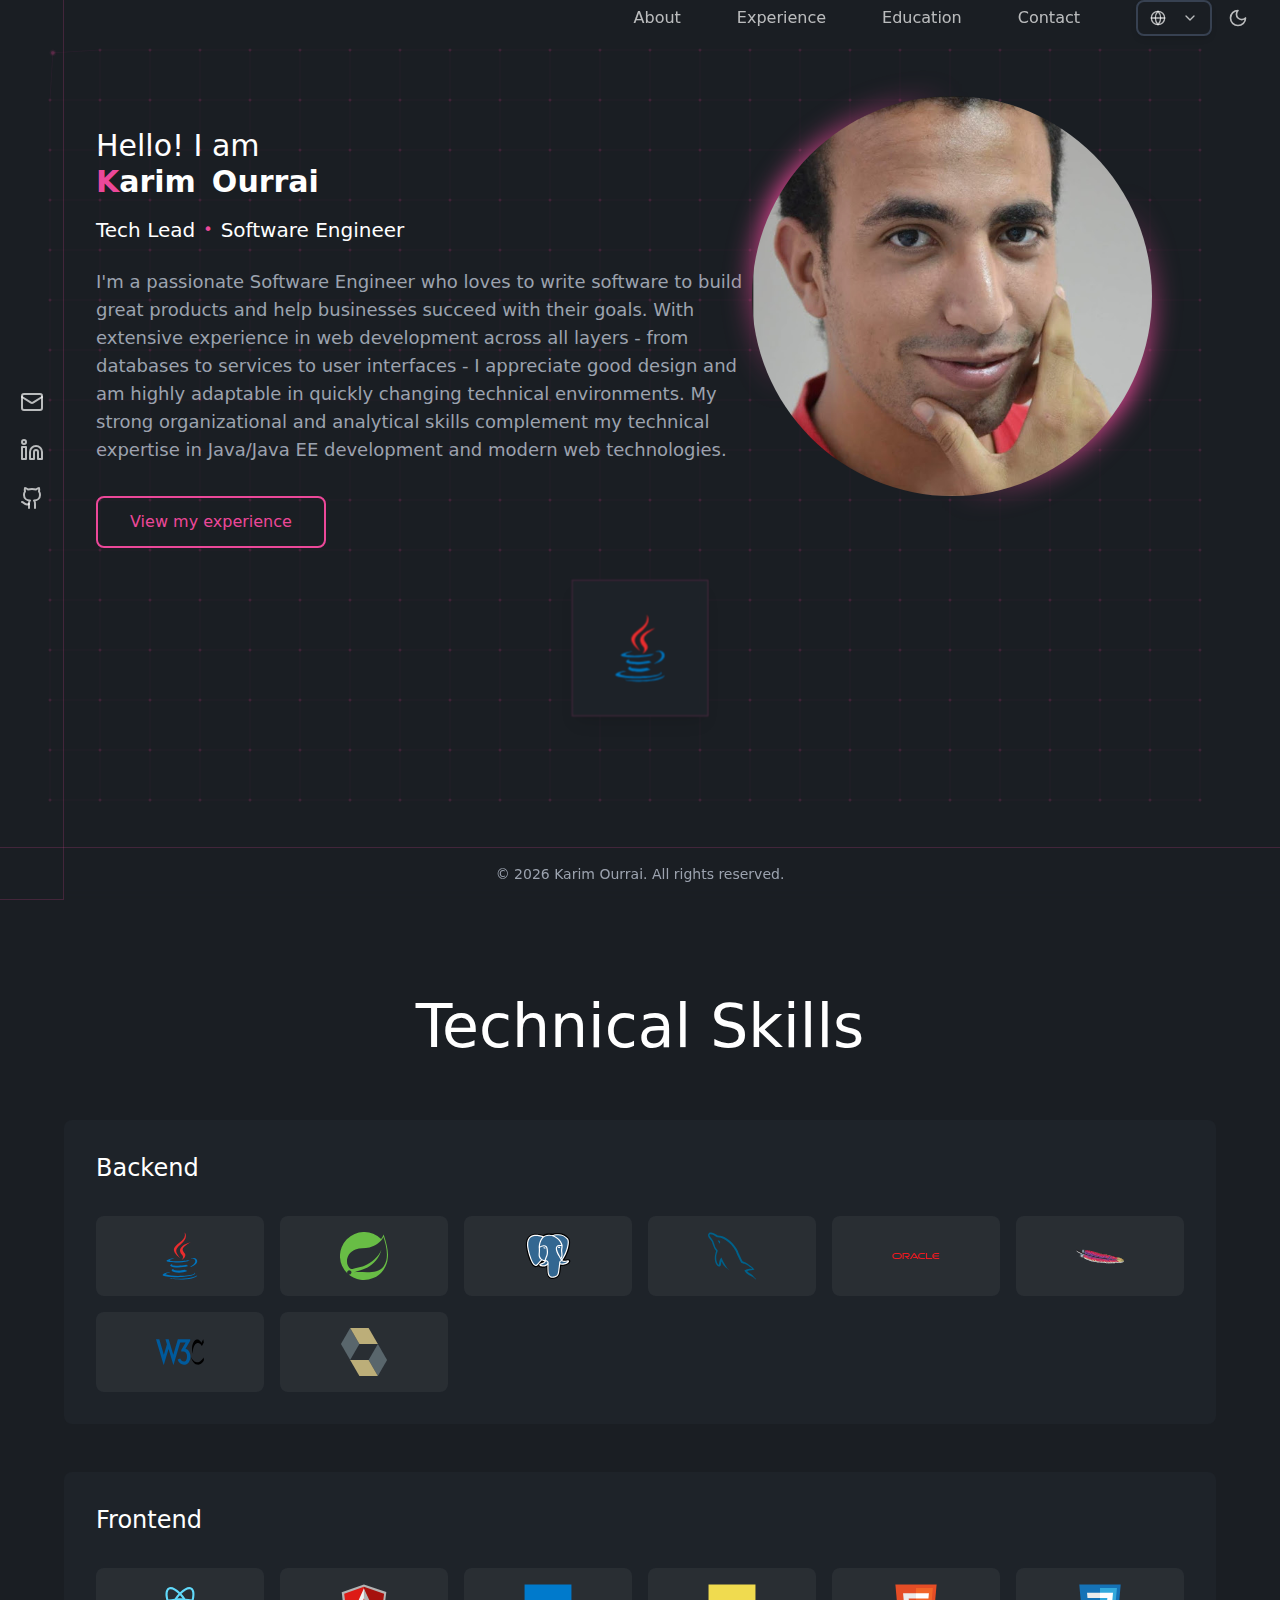
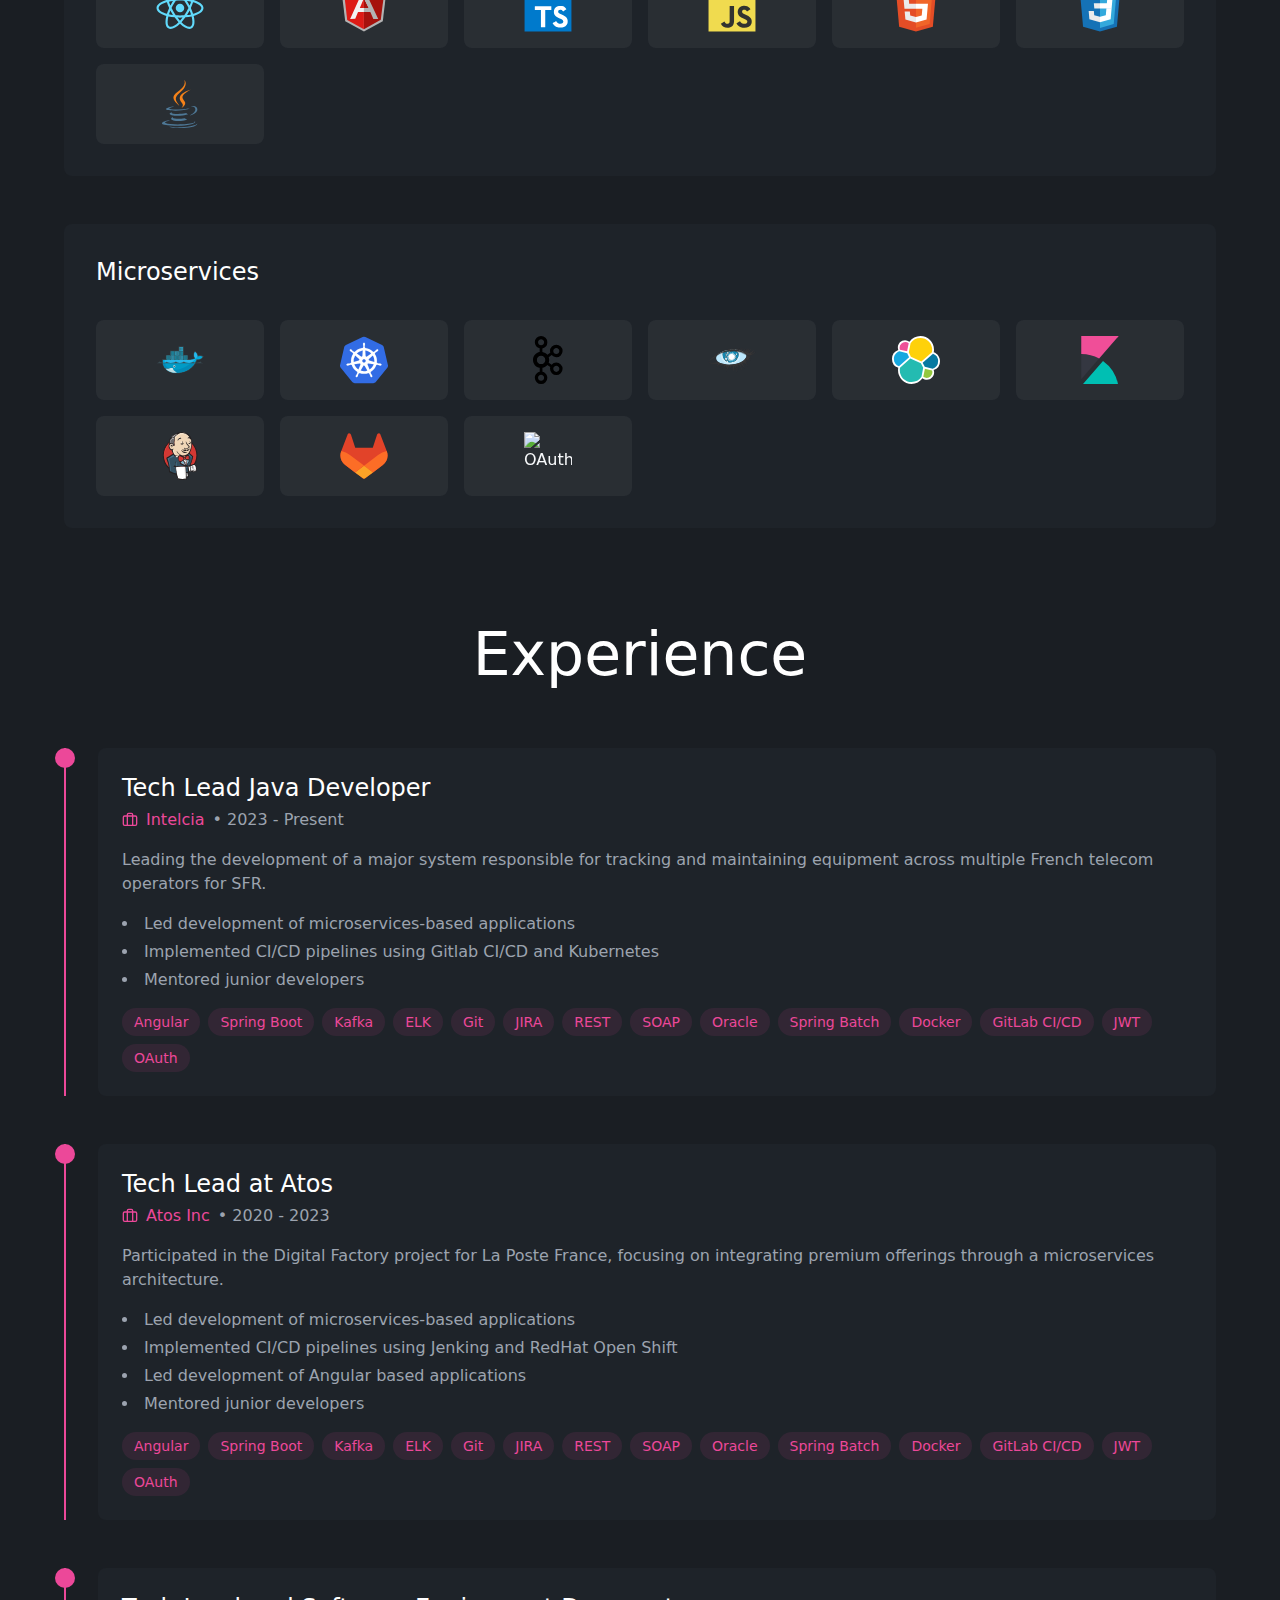
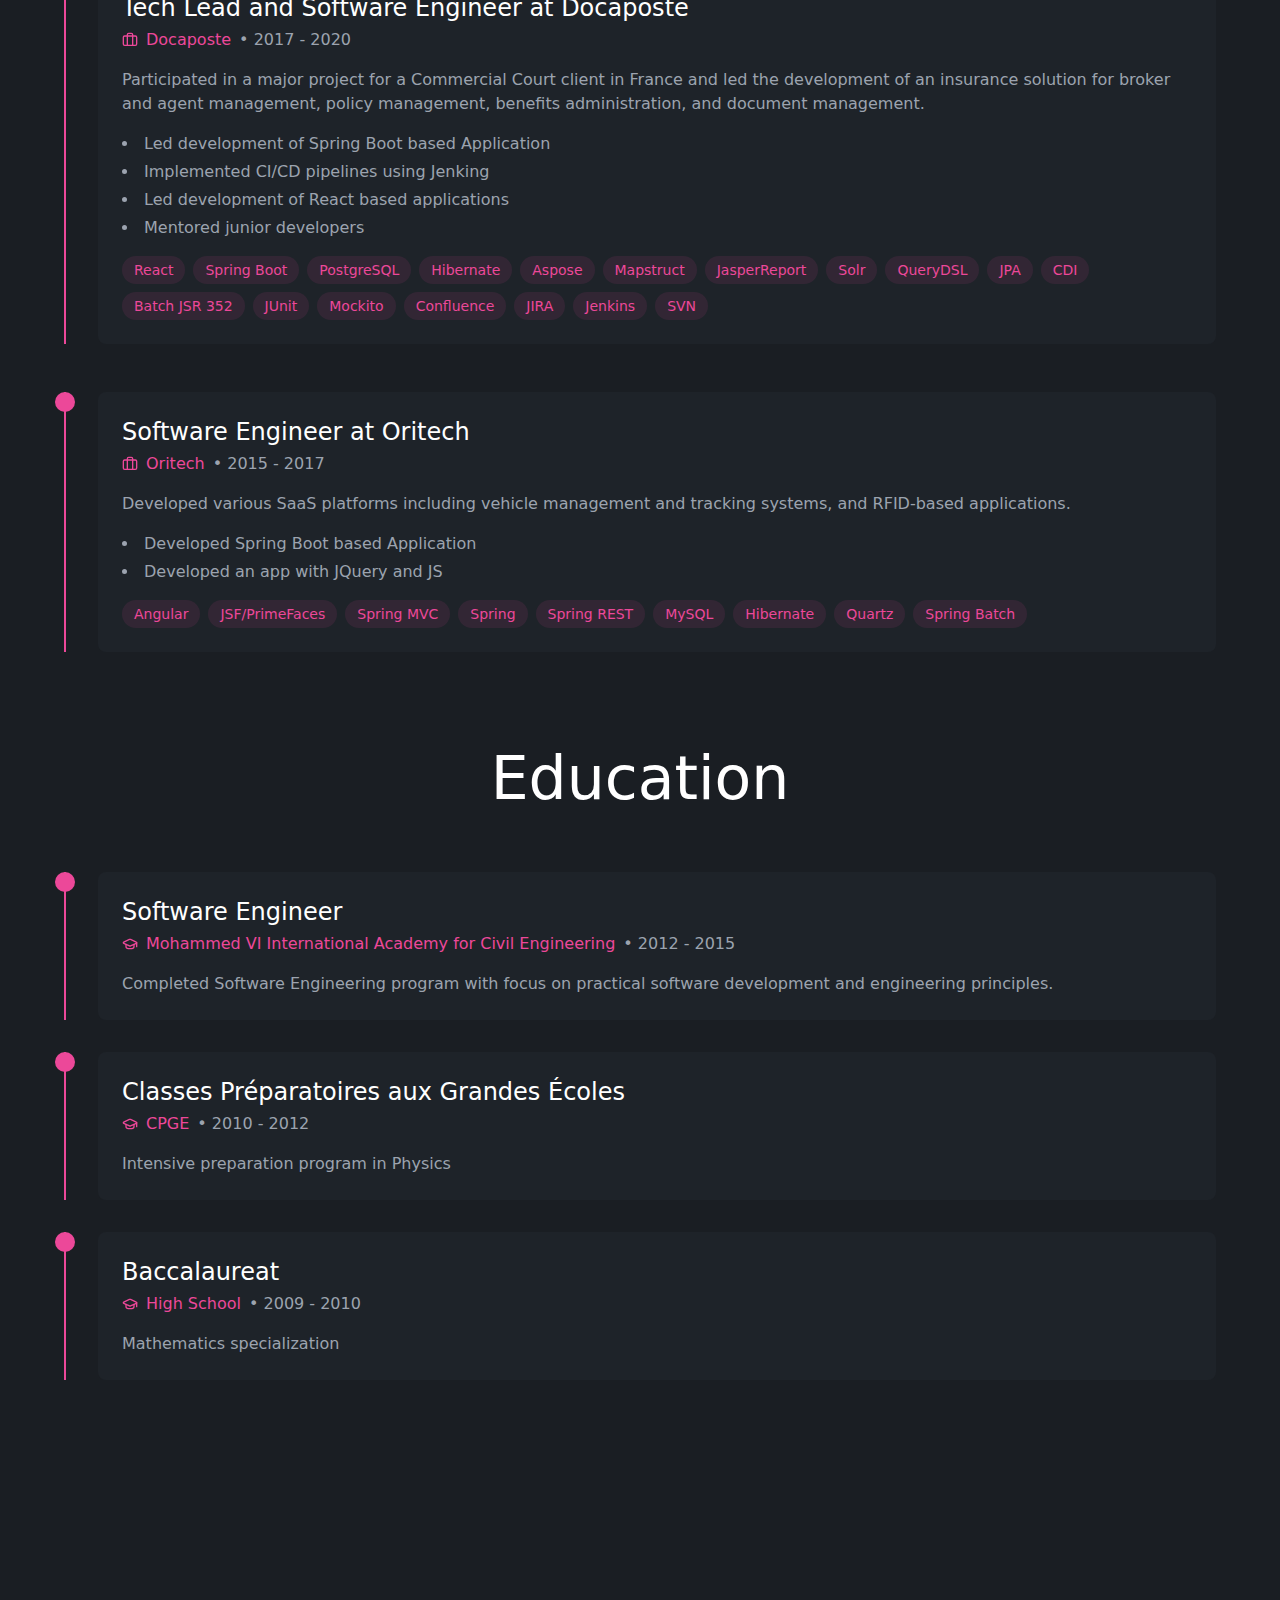
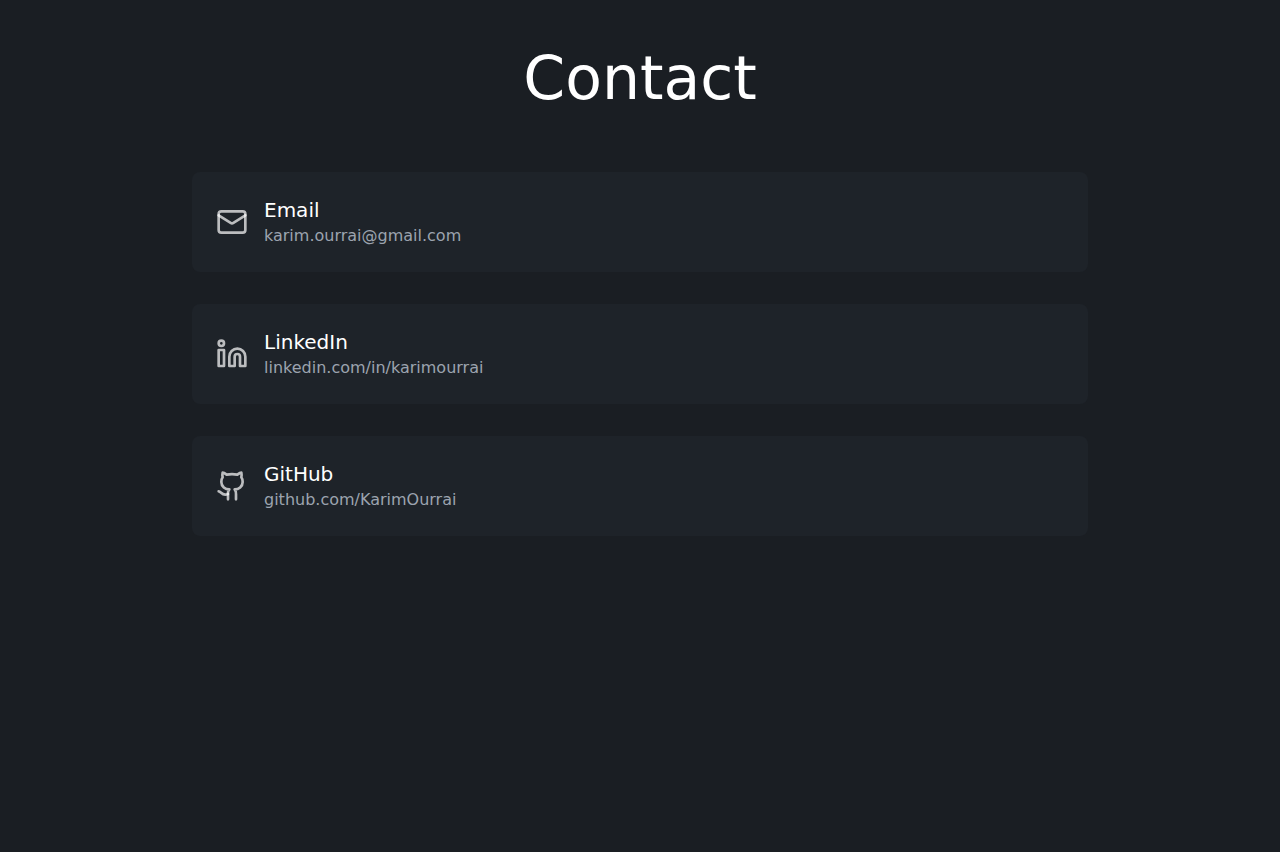
==== commit aba5f11b: "update script and stylesheet references in index.html" ====
--- a/index.html
+++ b/index.html
@@ -10,8 +10,17 @@
     <meta name="description" content="Résumé for Karim O." />
     <meta name="author" content="Karim Ourrai" />
     <meta property="og:image" content="/og-image.png" />
-    <script type="module" crossorigin src="/assets/index-BvZQtdaM.js"></script>
-    <link rel="stylesheet" crossorigin href="/assets/index-BII2g9hl.css">
+    
+    <!-- Google Analytics -->
+    <script async src="https://www.googletagmanager.com/gtag/js?id=G-V034MHESGC"></script>
+    <script>
+      window.dataLayer = window.dataLayer || [];
+      function gtag(){dataLayer.push(arguments);}
+      gtag('js', new Date());
+      gtag('config', 'G-V034MHESGC');
+    </script>
+    <script type="module" crossorigin src="/assets/index-B2zKCTS6.js"></script>
+    <link rel="stylesheet" crossorigin href="/assets/index-CGrjf5oa.css">
   </head>
 
   <body>
--- a/assets/index-CGrjf5oa.css
+++ b/assets/index-CGrjf5oa.css
@@ -0,0 +1 @@
+select.custom-select{-webkit-appearance:none!important;-moz-appearance:none!important;appearance:none!important;background-color:inherit!important;color:inherit!important}select.custom-select option{background-color:inherit!important;color:inherit!important}select.custom-select option:hover,select.custom-select option:focus{background-color:#ec4899!important;color:#fff!important}._imageContainer_6g8z5_1{transform:translateY(var(--scroll-y));opacity:var(--image-opacity)}._waveCircle_6g8z5_6{position:absolute;top:-12px;right:-12px;bottom:-12px;left:-12px;border-radius:50%;animation:_waveRotate_6g8z5_1 10s linear infinite}._waveCircle_6g8z5_6:before{content:"";position:absolute;top:-4px;right:-4px;bottom:-4px;left:-4px;border-radius:50%;background:conic-gradient(from 0deg,transparent 0deg,transparent 60deg,#ec4899 120deg,transparent 180deg,transparent 240deg,#ec4899 300deg,transparent 360deg);animation:_waveRotate_6g8z5_1 3s linear infinite;filter:blur(12px)}@keyframes _waveRotate_6g8z5_1{0%{transform:rotate(0)}to{transform:rotate(360deg)}}*,:before,:after{--tw-border-spacing-x: 0;--tw-border-spacing-y: 0;--tw-translate-x: 0;--tw-translate-y: 0;--tw-rotate: 0;--tw-skew-x: 0;--tw-skew-y: 0;--tw-scale-x: 1;--tw-scale-y: 1;--tw-pan-x: ;--tw-pan-y: ;--tw-pinch-zoom: ;--tw-scroll-snap-strictness: proximity;--tw-gradient-from-position: ;--tw-gradient-via-position: ;--tw-gradient-to-position: ;--tw-ordinal: ;--tw-slashed-zero: ;--tw-numeric-figure: ;--tw-numeric-spacing: ;--tw-numeric-fraction: ;--tw-ring-inset: ;--tw-ring-offset-width: 0px;--tw-ring-offset-color: #fff;--tw-ring-color: rgb(59 130 246 / .5);--tw-ring-offset-shadow: 0 0 #0000;--tw-ring-shadow: 0 0 #0000;--tw-shadow: 0 0 #0000;--tw-shadow-colored: 0 0 #0000;--tw-blur: ;--tw-brightness: ;--tw-contrast: ;--tw-grayscale: ;--tw-hue-rotate: ;--tw-invert: ;--tw-saturate: ;--tw-sepia: ;--tw-drop-shadow: ;--tw-backdrop-blur: ;--tw-backdrop-brightness: ;--tw-backdrop-contrast: ;--tw-backdrop-grayscale: ;--tw-backdrop-hue-rotate: ;--tw-backdrop-invert: ;--tw-backdrop-opacity: ;--tw-backdrop-saturate: ;--tw-backdrop-sepia: ;--tw-contain-size: ;--tw-contain-layout: ;--tw-contain-paint: ;--tw-contain-style: }::backdrop{--tw-border-spacing-x: 0;--tw-border-spacing-y: 0;--tw-translate-x: 0;--tw-translate-y: 0;--tw-rotate: 0;--tw-skew-x: 0;--tw-skew-y: 0;--tw-scale-x: 1;--tw-scale-y: 1;--tw-pan-x: ;--tw-pan-y: ;--tw-pinch-zoom: ;--tw-scroll-snap-strictness: proximity;--tw-gradient-from-position: ;--tw-gradient-via-position: ;--tw-gradient-to-position: ;--tw-ordinal: ;--tw-slashed-zero: ;--tw-numeric-figure: ;--tw-numeric-spacing: ;--tw-numeric-fraction: ;--tw-ring-inset: ;--tw-ring-offset-width: 0px;--tw-ring-offset-color: #fff;--tw-ring-color: rgb(59 130 246 / .5);--tw-ring-offset-shadow: 0 0 #0000;--tw-ring-shadow: 0 0 #0000;--tw-shadow: 0 0 #0000;--tw-shadow-colored: 0 0 #0000;--tw-blur: ;--tw-brightness: ;--tw-contrast: ;--tw-grayscale: ;--tw-hue-rotate: ;--tw-invert: ;--tw-saturate: ;--tw-sepia: ;--tw-drop-shadow: ;--tw-backdrop-blur: ;--tw-backdrop-brightness: ;--tw-backdrop-contrast: ;--tw-backdrop-grayscale: ;--tw-backdrop-hue-rotate: ;--tw-backdrop-invert: ;--tw-backdrop-opacity: ;--tw-backdrop-saturate: ;--tw-backdrop-sepia: ;--tw-contain-size: ;--tw-contain-layout: ;--tw-contain-paint: ;--tw-contain-style: }*,:before,:after{box-sizing:border-box;border-width:0;border-style:solid;border-color:#e5e7eb}:before,:after{--tw-content: ""}html,:host{line-height:1.5;-webkit-text-size-adjust:100%;-moz-tab-size:4;-o-tab-size:4;tab-size:4;font-family:ui-sans-serif,system-ui,sans-serif,"Apple Color Emoji","Segoe UI Emoji",Segoe UI Symbol,"Noto Color Emoji";font-feature-settings:normal;font-variation-settings:normal;-webkit-tap-highlight-color:transparent}body{margin:0;line-height:inherit}hr{height:0;color:inherit;border-top-width:1px}abbr:where([title]){-webkit-text-decoration:underline dotted;text-decoration:underline dotted}h1,h2,h3,h4,h5,h6{font-size:inherit;font-weight:inherit}a{color:inherit;text-decoration:inherit}b,strong{font-weight:bolder}code,kbd,samp,pre{font-family:ui-monospace,SFMono-Regular,Menlo,Monaco,Consolas,Liberation Mono,Courier New,monospace;font-feature-settings:normal;font-variation-settings:normal;font-size:1em}small{font-size:80%}sub,sup{font-size:75%;line-height:0;position:relative;vertical-align:baseline}sub{bottom:-.25em}sup{top:-.5em}table{text-indent:0;border-color:inherit;border-collapse:collapse}button,input,optgroup,select,textarea{font-family:inherit;font-feature-settings:inherit;font-variation-settings:inherit;font-size:100%;font-weight:inherit;line-height:inherit;letter-spacing:inherit;color:inherit;margin:0;padding:0}button,select{text-transform:none}button,input:where([type=button]),input:where([type=reset]),input:where([type=submit]){-webkit-appearance:button;background-color:transparent;background-image:none}:-moz-focusring{outline:auto}:-moz-ui-invalid{box-shadow:none}progress{vertical-align:baseline}::-webkit-inner-spin-button,::-webkit-outer-spin-button{height:auto}[type=search]{-webkit-appearance:textfield;outline-offset:-2px}::-webkit-search-decoration{-webkit-appearance:none}::-webkit-file-upload-button{-webkit-appearance:button;font:inherit}summary{display:list-item}blockquote,dl,dd,h1,h2,h3,h4,h5,h6,hr,figure,p,pre{margin:0}fieldset{margin:0;padding:0}legend{padding:0}ol,ul,menu{list-style:none;margin:0;padding:0}dialog{padding:0}textarea{resize:vertical}input::-moz-placeholder,textarea::-moz-placeholder{opacity:1;color:#9ca3af}input::placeholder,textarea::placeholder{opacity:1;color:#9ca3af}button,[role=button]{cursor:pointer}:disabled{cursor:default}img,svg,video,canvas,audio,iframe,embed,object{display:block;vertical-align:middle}img,video{max-width:100%;height:auto}[hidden]:where(:not([hidden=until-found])){display:none}:root{--background: 0 0% 100%;--foreground: 222.2 84% 4.9%;--card: 0 0% 100%;--card-foreground: 222.2 84% 4.9%;--popover: 0 0% 100%;--popover-foreground: 222.2 84% 4.9%;--primary: 222.2 47.4% 11.2%;--primary-foreground: 210 40% 98%;--secondary: 210 40% 96.1%;--secondary-foreground: 222.2 47.4% 11.2%;--muted: 210 40% 96.1%;--muted-foreground: 215.4 16.3% 46.9%;--accent: 210 40% 96.1%;--accent-foreground: 222.2 47.4% 11.2%;--destructive: 0 84.2% 60.2%;--destructive-foreground: 210 40% 98%;--border: 214.3 31.8% 91.4%;--input: 214.3 31.8% 91.4%;--ring: 222.2 84% 4.9%;--radius: .5rem}.dark{--background: 222.2 84% 4.9%;--foreground: 210 40% 98%;--card: 222.2 84% 4.9%;--card-foreground: 210 40% 98%;--popover: 222.2 84% 4.9%;--popover-foreground: 210 40% 98%;--primary: 210 40% 98%;--primary-foreground: 222.2 47.4% 11.2%;--secondary: 217.2 32.6% 17.5%;--secondary-foreground: 210 40% 98%;--muted: 217.2 32.6% 17.5%;--muted-foreground: 215 20.2% 65.1%;--accent: 217.2 32.6% 17.5%;--accent-foreground: 210 40% 98%;--destructive: 0 62.8% 30.6%;--destructive-foreground: 210 40% 98%;--border: 217.2 32.6% 17.5%;--input: 217.2 32.6% 17.5%;--ring: 212.7 26.8% 83.9%}*{border-color:hsl(var(--border))}body{background-color:hsl(var(--background));color:hsl(var(--foreground))}.container{width:100%;margin-right:auto;margin-left:auto;padding-right:2rem;padding-left:2rem}@media (min-width: 1400px){.container{max-width:1400px}}.sr-only{position:absolute;width:1px;height:1px;padding:0;margin:-1px;overflow:hidden;clip:rect(0,0,0,0);white-space:nowrap;border-width:0}.pointer-events-none{pointer-events:none}.pointer-events-auto{pointer-events:auto}.visible{visibility:visible}.invisible{visibility:hidden}.static{position:static}.fixed{position:fixed}.absolute{position:absolute}.relative{position:relative}.inset-0{top:0;right:0;bottom:0;left:0}.inset-x-0{left:0;right:0}.inset-y-0{top:0;bottom:0}.-bottom-12{bottom:-3rem}.-bottom-2{bottom:-.5rem}.-left-12{left:-3rem}.-left-\[11px\]{left:-11px}.-right-12{right:-3rem}.-top-12{top:-3rem}.bottom-0{bottom:0}.left-0{left:0}.left-1{left:.25rem}.left-1\/2{left:50%}.left-2{left:.5rem}.left-4{left:1rem}.left-8{left:2rem}.left-\[50\%\]{left:50%}.left-auto{left:auto}.right-0{right:0}.right-1{right:.25rem}.right-2{right:.5rem}.right-4{right:1rem}.right-8{right:2rem}.top-0{top:0}.top-1\/2{top:50%}.top-2{top:.5rem}.top-24{top:6rem}.top-4{top:1rem}.top-\[1px\]{top:1px}.top-\[50\%\]{top:50%}.top-\[60\%\]{top:60%}.top-auto{top:auto}.top-full{top:100%}.z-0{z-index:0}.z-10{z-index:10}.z-50{z-index:50}.z-\[-1\]{z-index:-1}.z-\[100\]{z-index:100}.z-\[1\]{z-index:1}.z-\[9999\]{z-index:9999}.z-\[999\]{z-index:999}.-mx-1{margin-left:-.25rem;margin-right:-.25rem}.mx-2{margin-left:.5rem;margin-right:.5rem}.mx-auto{margin-left:auto;margin-right:auto}.my-0\.5{margin-top:.125rem;margin-bottom:.125rem}.my-1{margin-top:.25rem;margin-bottom:.25rem}.-ml-4{margin-left:-1rem}.-mt-4{margin-top:-1rem}.mb-1{margin-bottom:.25rem}.mb-16{margin-bottom:4rem}.mb-4{margin-bottom:1rem}.mb-6{margin-bottom:1.5rem}.mb-8{margin-bottom:2rem}.ml-0{margin-left:0}.ml-1{margin-left:.25rem}.ml-auto{margin-left:auto}.mr-2{margin-right:.5rem}.mr-auto{margin-right:auto}.mt-1\.5{margin-top:.375rem}.mt-2{margin-top:.5rem}.mt-24{margin-top:6rem}.mt-4{margin-top:1rem}.mt-\[-50px\]{margin-top:-50px}.mt-auto{margin-top:auto}.block{display:block}.inline-block{display:inline-block}.flex{display:flex}.inline-flex{display:inline-flex}.table{display:table}.grid{display:grid}.hidden{display:none}.aspect-square{aspect-ratio:1 / 1}.aspect-video{aspect-ratio:16 / 9}.h-1\.5{height:.375rem}.h-10{height:2.5rem}.h-11{height:2.75rem}.h-12{height:3rem}.h-16{height:4rem}.h-2{height:.5rem}.h-2\.5{height:.625rem}.h-3{height:.75rem}.h-3\.5{height:.875rem}.h-32{height:8rem}.h-4{height:1rem}.h-5{height:1.25rem}.h-6{height:1.5rem}.h-7{height:1.75rem}.h-8{height:2rem}.h-9{height:2.25rem}.h-\[100px\]{height:100px}.h-\[1px\]{height:1px}.h-\[25px\]{height:25px}.h-\[300px\]{height:300px}.h-\[var\(--radix-navigation-menu-viewport-height\)\]{height:var(--radix-navigation-menu-viewport-height)}.h-\[var\(--radix-select-trigger-height\)\]{height:var(--radix-select-trigger-height)}.h-auto{height:auto}.h-full{height:100%}.h-px{height:1px}.max-h-96{max-height:24rem}.max-h-\[300px\]{max-height:300px}.max-h-screen{max-height:100vh}.min-h-\[80px\]{min-height:80px}.min-h-screen{min-height:100vh}.w-0{width:0px}.w-1{width:.25rem}.w-10{width:2.5rem}.w-11{width:2.75rem}.w-12{width:3rem}.w-16{width:4rem}.w-2{width:.5rem}.w-2\.5{width:.625rem}.w-3{width:.75rem}.w-3\.5{width:.875rem}.w-3\/4{width:75%}.w-32{width:8rem}.w-4{width:1rem}.w-5{width:1.25rem}.w-6{width:1.5rem}.w-64{width:16rem}.w-7{width:1.75rem}.w-72{width:18rem}.w-8{width:2rem}.w-80{width:20rem}.w-9{width:2.25rem}.w-\[100px\]{width:100px}.w-\[1px\]{width:1px}.w-\[80\%\]{width:80%}.w-full{width:100%}.w-max{width:-moz-max-content;width:max-content}.w-px{width:1px}.w-screen{width:100vw}.min-w-0{min-width:0px}.min-w-\[12rem\]{min-width:12rem}.min-w-\[180px\]{min-width:180px}.min-w-\[8rem\]{min-width:8rem}.min-w-\[var\(--radix-select-trigger-width\)\]{min-width:var(--radix-select-trigger-width)}.max-w-2xl{max-width:42rem}.max-w-4xl{max-width:56rem}.max-w-6xl{max-width:72rem}.max-w-lg{max-width:32rem}.max-w-max{max-width:-moz-max-content;max-width:max-content}.flex-1{flex:1 1 0%}.shrink-0{flex-shrink:0}.grow{flex-grow:1}.grow-0{flex-grow:0}.basis-full{flex-basis:100%}.caption-bottom{caption-side:bottom}.border-collapse{border-collapse:collapse}.-translate-x-1\/2{--tw-translate-x: -50%;transform:translate(var(--tw-translate-x),var(--tw-translate-y)) rotate(var(--tw-rotate)) skew(var(--tw-skew-x)) skewY(var(--tw-skew-y)) scaleX(var(--tw-scale-x)) scaleY(var(--tw-scale-y))}.-translate-x-full{--tw-translate-x: -100%;transform:translate(var(--tw-translate-x),var(--tw-translate-y)) rotate(var(--tw-rotate)) skew(var(--tw-skew-x)) skewY(var(--tw-skew-y)) scaleX(var(--tw-scale-x)) scaleY(var(--tw-scale-y))}.-translate-y-1\/2{--tw-translate-y: -50%;transform:translate(var(--tw-translate-x),var(--tw-translate-y)) rotate(var(--tw-rotate)) skew(var(--tw-skew-x)) skewY(var(--tw-skew-y)) scaleX(var(--tw-scale-x)) scaleY(var(--tw-scale-y))}.translate-x-0{--tw-translate-x: 0px;transform:translate(var(--tw-translate-x),var(--tw-translate-y)) rotate(var(--tw-rotate)) skew(var(--tw-skew-x)) skewY(var(--tw-skew-y)) scaleX(var(--tw-scale-x)) scaleY(var(--tw-scale-y))}.translate-x-\[-50\%\]{--tw-translate-x: -50%;transform:translate(var(--tw-translate-x),var(--tw-translate-y)) rotate(var(--tw-rotate)) skew(var(--tw-skew-x)) skewY(var(--tw-skew-y)) scaleX(var(--tw-scale-x)) scaleY(var(--tw-scale-y))}.translate-x-full{--tw-translate-x: 100%;transform:translate(var(--tw-translate-x),var(--tw-translate-y)) rotate(var(--tw-rotate)) skew(var(--tw-skew-x)) skewY(var(--tw-skew-y)) scaleX(var(--tw-scale-x)) scaleY(var(--tw-scale-y))}.translate-y-\[-50\%\]{--tw-translate-y: -50%;transform:translate(var(--tw-translate-x),var(--tw-translate-y)) rotate(var(--tw-rotate)) skew(var(--tw-skew-x)) skewY(var(--tw-skew-y)) scaleX(var(--tw-scale-x)) scaleY(var(--tw-scale-y))}.rotate-45{--tw-rotate: 45deg;transform:translate(var(--tw-translate-x),var(--tw-translate-y)) rotate(var(--tw-rotate)) skew(var(--tw-skew-x)) skewY(var(--tw-skew-y)) scaleX(var(--tw-scale-x)) scaleY(var(--tw-scale-y))}.rotate-90{--tw-rotate: 90deg;transform:translate(var(--tw-translate-x),var(--tw-translate-y)) rotate(var(--tw-rotate)) skew(var(--tw-skew-x)) skewY(var(--tw-skew-y)) scaleX(var(--tw-scale-x)) scaleY(var(--tw-scale-y))}.transform{transform:translate(var(--tw-translate-x),var(--tw-translate-y)) rotate(var(--tw-rotate)) skew(var(--tw-skew-x)) skewY(var(--tw-skew-y)) scaleX(var(--tw-scale-x)) scaleY(var(--tw-scale-y))}@keyframes pulse{50%{opacity:.5}}.animate-pulse{animation:pulse 2s cubic-bezier(.4,0,.6,1) infinite}.cursor-default{cursor:default}.cursor-pointer{cursor:pointer}.touch-none{touch-action:none}.select-none{-webkit-user-select:none;-moz-user-select:none;user-select:none}.resize{resize:both}.list-inside{list-style-position:inside}.list-disc{list-style-type:disc}.list-none{list-style-type:none}.grid-cols-2{grid-template-columns:repeat(2,minmax(0,1fr))}.flex-row{flex-direction:row}.flex-row-reverse{flex-direction:row-reverse}.flex-col{flex-direction:column}.flex-col-reverse{flex-direction:column-reverse}.flex-wrap{flex-wrap:wrap}.items-start{align-items:flex-start}.items-end{align-items:flex-end}.items-center{align-items:center}.items-stretch{align-items:stretch}.justify-center{justify-content:center}.justify-between{justify-content:space-between}.gap-1{gap:.25rem}.gap-1\.5{gap:.375rem}.gap-2{gap:.5rem}.gap-4{gap:1rem}.gap-6{gap:1.5rem}.space-x-1>:not([hidden])~:not([hidden]){--tw-space-x-reverse: 0;margin-right:calc(.25rem * var(--tw-space-x-reverse));margin-left:calc(.25rem * calc(1 - var(--tw-space-x-reverse)))}.space-x-4>:not([hidden])~:not([hidden]){--tw-space-x-reverse: 0;margin-right:calc(1rem * var(--tw-space-x-reverse));margin-left:calc(1rem * calc(1 - var(--tw-space-x-reverse)))}.space-y-1>:not([hidden])~:not([hidden]){--tw-space-y-reverse: 0;margin-top:calc(.25rem * calc(1 - var(--tw-space-y-reverse)));margin-bottom:calc(.25rem * var(--tw-space-y-reverse))}.space-y-1\.5>:not([hidden])~:not([hidden]){--tw-space-y-reverse: 0;margin-top:calc(.375rem * calc(1 - var(--tw-space-y-reverse)));margin-bottom:calc(.375rem * var(--tw-space-y-reverse))}.space-y-12>:not([hidden])~:not([hidden]){--tw-space-y-reverse: 0;margin-top:calc(3rem * calc(1 - var(--tw-space-y-reverse)));margin-bottom:calc(3rem * var(--tw-space-y-reverse))}.space-y-2>:not([hidden])~:not([hidden]){--tw-space-y-reverse: 0;margin-top:calc(.5rem * calc(1 - var(--tw-space-y-reverse)));margin-bottom:calc(.5rem * var(--tw-space-y-reverse))}.space-y-4>:not([hidden])~:not([hidden]){--tw-space-y-reverse: 0;margin-top:calc(1rem * calc(1 - var(--tw-space-y-reverse)));margin-bottom:calc(1rem * var(--tw-space-y-reverse))}.space-y-8>:not([hidden])~:not([hidden]){--tw-space-y-reverse: 0;margin-top:calc(2rem * calc(1 - var(--tw-space-y-reverse)));margin-bottom:calc(2rem * var(--tw-space-y-reverse))}.overflow-auto{overflow:auto}.overflow-hidden{overflow:hidden}.overflow-y-auto{overflow-y:auto}.overflow-x-hidden{overflow-x:hidden}.whitespace-nowrap{white-space:nowrap}.break-words{overflow-wrap:break-word}.rounded-\[2px\]{border-radius:2px}.rounded-\[inherit\]{border-radius:inherit}.rounded-full{border-radius:9999px}.rounded-lg{border-radius:.5rem}.rounded-md{border-radius:.375rem}.rounded-sm{border-radius:.125rem}.rounded-t-\[10px\]{border-top-left-radius:10px;border-top-right-radius:10px}.rounded-tl-sm{border-top-left-radius:.125rem}.border{border-width:1px}.border-2{border-width:2px}.border-\[1\.5px\]{border-width:1.5px}.border-y{border-top-width:1px;border-bottom-width:1px}.border-b{border-bottom-width:1px}.border-l{border-left-width:1px}.border-l-2{border-left-width:2px}.border-r{border-right-width:1px}.border-t{border-top-width:1px}.border-dashed{border-style:dashed}.border-\[--color-border\]{border-color:var(--color-border)}.border-border\/50{border-color:hsl(var(--border) / .5)}.border-gray-300{--tw-border-opacity: 1;border-color:rgb(209 213 219 / var(--tw-border-opacity, 1))}.border-gray-700{--tw-border-opacity: 1;border-color:rgb(55 65 81 / var(--tw-border-opacity, 1))}.border-input{border-color:hsl(var(--input))}.border-pink-500{--tw-border-opacity: 1;border-color:rgb(236 72 153 / var(--tw-border-opacity, 1))}.border-pink-500\/10{border-color:#ec48991a}.border-pink-500\/20{border-color:#ec489933}.border-primary{--tw-border-opacity: 1;border-color:rgb(59 130 246 / var(--tw-border-opacity, 1))}.border-transparent{border-color:transparent}.border-l-transparent{border-left-color:transparent}.border-t-transparent{border-top-color:transparent}.bg-\[\#1a1e23\]{--tw-bg-opacity: 1;background-color:rgb(26 30 35 / var(--tw-bg-opacity, 1))}.bg-\[\#1a1e23\]\/50{background-color:#1a1e2380}.bg-\[\#1e2329\]{--tw-bg-opacity: 1;background-color:rgb(30 35 41 / var(--tw-bg-opacity, 1))}.bg-\[\#1e2329\]\/80{background-color:#1e2329cc}.bg-\[--color-bg\]{background-color:var(--color-bg)}.bg-accent{--tw-bg-opacity: 1;background-color:rgb(96 165 250 / var(--tw-bg-opacity, 1))}.bg-background{background-color:hsl(var(--background))}.bg-black\/20{background-color:#0003}.bg-black\/80{background-color:#000c}.bg-border{background-color:hsl(var(--border))}.bg-foreground{background-color:hsl(var(--foreground))}.bg-gray-100{--tw-bg-opacity: 1;background-color:rgb(243 244 246 / var(--tw-bg-opacity, 1))}.bg-inherit{background-color:inherit}.bg-pink-500{--tw-bg-opacity: 1;background-color:rgb(236 72 153 / var(--tw-bg-opacity, 1))}.bg-pink-500\/10{background-color:#ec48991a}.bg-primary{--tw-bg-opacity: 1;background-color:rgb(59 130 246 / var(--tw-bg-opacity, 1))}.bg-secondary{--tw-bg-opacity: 1;background-color:rgb(30 41 59 / var(--tw-bg-opacity, 1))}.bg-transparent{background-color:transparent}.bg-white{--tw-bg-opacity: 1;background-color:rgb(255 255 255 / var(--tw-bg-opacity, 1))}.bg-white\/5{background-color:#ffffff0d}.bg-white\/50{background-color:#ffffff80}.bg-white\/80{background-color:#fffc}.bg-white\/90{background-color:#ffffffe6}.fill-current{fill:currentColor}.object-contain{-o-object-fit:contain;object-fit:contain}.object-cover{-o-object-fit:cover;object-fit:cover}.p-0{padding:0}.p-1{padding:.25rem}.p-2{padding:.5rem}.p-3{padding:.75rem}.p-4{padding:1rem}.p-6{padding:1.5rem}.p-8{padding:2rem}.p-\[1px\]{padding:1px}.px-0{padding-left:0;padding-right:0}.px-2{padding-left:.5rem;padding-right:.5rem}.px-2\.5{padding-left:.625rem;padding-right:.625rem}.px-3{padding-left:.75rem;padding-right:.75rem}.px-4{padding-left:1rem;padding-right:1rem}.px-5{padding-left:1.25rem;padding-right:1.25rem}.px-6{padding-left:1.5rem;padding-right:1.5rem}.px-8{padding-left:2rem;padding-right:2rem}.py-0\.5{padding-top:.125rem;padding-bottom:.125rem}.py-1{padding-top:.25rem;padding-bottom:.25rem}.py-1\.5{padding-top:.375rem;padding-bottom:.375rem}.py-2{padding-top:.5rem;padding-bottom:.5rem}.py-3{padding-top:.75rem;padding-bottom:.75rem}.py-4{padding-top:1rem;padding-bottom:1rem}.py-6{padding-top:1.5rem;padding-bottom:1.5rem}.pb-3{padding-bottom:.75rem}.pb-4{padding-bottom:1rem}.pl-2\.5{padding-left:.625rem}.pl-4{padding-left:1rem}.pl-8{padding-left:2rem}.pr-2{padding-right:.5rem}.pr-2\.5{padding-right:.625rem}.pr-8{padding-right:2rem}.pt-0{padding-top:0}.pt-1{padding-top:.25rem}.pt-16{padding-top:4rem}.pt-24{padding-top:6rem}.pt-3{padding-top:.75rem}.pt-4{padding-top:1rem}.text-left{text-align:left}.text-center{text-align:center}.text-right{text-align:right}.align-middle{vertical-align:middle}.font-mono{font-family:ui-monospace,SFMono-Regular,Menlo,Monaco,Consolas,Liberation Mono,Courier New,monospace}.text-2xl{font-size:1.5rem;line-height:2rem}.text-4xl{font-size:2.25rem;line-height:2.5rem}.text-6xl{font-size:3.75rem;line-height:1}.text-\[0\.8rem\]{font-size:.8rem}.text-base{font-size:1rem;line-height:1.5rem}.text-lg{font-size:1.125rem;line-height:1.75rem}.text-sm{font-size:.875rem;line-height:1.25rem}.text-xl{font-size:1.25rem;line-height:1.75rem}.text-xs{font-size:.75rem;line-height:1rem}.font-light{font-weight:300}.font-medium{font-weight:500}.font-normal{font-weight:400}.font-semibold{font-weight:600}.tabular-nums{--tw-numeric-spacing: tabular-nums;font-variant-numeric:var(--tw-ordinal) var(--tw-slashed-zero) var(--tw-numeric-figure) var(--tw-numeric-spacing) var(--tw-numeric-fraction)}.leading-none{line-height:1}.tracking-tight{letter-spacing:-.025em}.tracking-widest{letter-spacing:.1em}.text-accent-foreground{--tw-text-opacity: 1;color:rgb(255 255 255 / var(--tw-text-opacity, 1))}.text-current{color:currentColor}.text-foreground{color:hsl(var(--foreground))}.text-foreground\/50{color:hsl(var(--foreground) / .5)}.text-gray-400{--tw-text-opacity: 1;color:rgb(156 163 175 / var(--tw-text-opacity, 1))}.text-gray-500{--tw-text-opacity: 1;color:rgb(107 114 128 / var(--tw-text-opacity, 1))}.text-gray-600{--tw-text-opacity: 1;color:rgb(75 85 99 / var(--tw-text-opacity, 1))}.text-gray-700{--tw-text-opacity: 1;color:rgb(55 65 81 / var(--tw-text-opacity, 1))}.text-gray-900{--tw-text-opacity: 1;color:rgb(17 24 39 / var(--tw-text-opacity, 1))}.text-pink-500{--tw-text-opacity: 1;color:rgb(236 72 153 / var(--tw-text-opacity, 1))}.text-primary{--tw-text-opacity: 1;color:rgb(59 130 246 / var(--tw-text-opacity, 1))}.text-primary-foreground,.text-secondary-foreground,.text-white{--tw-text-opacity: 1;color:rgb(255 255 255 / var(--tw-text-opacity, 1))}.text-white\/70{color:#ffffffb3}.text-yellow-500{--tw-text-opacity: 1;color:rgb(234 179 8 / var(--tw-text-opacity, 1))}.underline-offset-4{text-underline-offset:4px}.opacity-0{opacity:0}.opacity-50{opacity:.5}.opacity-60{opacity:.6}.opacity-70{opacity:.7}.opacity-90{opacity:.9}.shadow-lg{--tw-shadow: 0 10px 15px -3px rgb(0 0 0 / .1), 0 4px 6px -4px rgb(0 0 0 / .1);--tw-shadow-colored: 0 10px 15px -3px var(--tw-shadow-color), 0 4px 6px -4px var(--tw-shadow-color);box-shadow:var(--tw-ring-offset-shadow, 0 0 #0000),var(--tw-ring-shadow, 0 0 #0000),var(--tw-shadow)}.shadow-md{--tw-shadow: 0 4px 6px -1px rgb(0 0 0 / .1), 0 2px 4px -2px rgb(0 0 0 / .1);--tw-shadow-colored: 0 4px 6px -1px var(--tw-shadow-color), 0 2px 4px -2px var(--tw-shadow-color);box-shadow:var(--tw-ring-offset-shadow, 0 0 #0000),var(--tw-ring-shadow, 0 0 #0000),var(--tw-shadow)}.shadow-sm{--tw-shadow: 0 1px 2px 0 rgb(0 0 0 / .05);--tw-shadow-colored: 0 1px 2px 0 var(--tw-shadow-color);box-shadow:var(--tw-ring-offset-shadow, 0 0 #0000),var(--tw-ring-shadow, 0 0 #0000),var(--tw-shadow)}.shadow-xl{--tw-shadow: 0 20px 25px -5px rgb(0 0 0 / .1), 0 8px 10px -6px rgb(0 0 0 / .1);--tw-shadow-colored: 0 20px 25px -5px var(--tw-shadow-color), 0 8px 10px -6px var(--tw-shadow-color);box-shadow:var(--tw-ring-offset-shadow, 0 0 #0000),var(--tw-ring-shadow, 0 0 #0000),var(--tw-shadow)}.outline-none{outline:2px solid transparent;outline-offset:2px}.outline{outline-style:solid}.ring-0{--tw-ring-offset-shadow: var(--tw-ring-inset) 0 0 0 var(--tw-ring-offset-width) var(--tw-ring-offset-color);--tw-ring-shadow: var(--tw-ring-inset) 0 0 0 calc(0px + var(--tw-ring-offset-width)) var(--tw-ring-color);box-shadow:var(--tw-ring-offset-shadow),var(--tw-ring-shadow),var(--tw-shadow, 0 0 #0000)}.ring-2{--tw-ring-offset-shadow: var(--tw-ring-inset) 0 0 0 var(--tw-ring-offset-width) var(--tw-ring-offset-color);--tw-ring-shadow: var(--tw-ring-inset) 0 0 0 calc(2px + var(--tw-ring-offset-width)) var(--tw-ring-color);box-shadow:var(--tw-ring-offset-shadow),var(--tw-ring-shadow),var(--tw-shadow, 0 0 #0000)}.ring-ring{--tw-ring-color: hsl(var(--ring))}.ring-offset-background{--tw-ring-offset-color: hsl(var(--background))}.filter{filter:var(--tw-blur) var(--tw-brightness) var(--tw-contrast) var(--tw-grayscale) var(--tw-hue-rotate) var(--tw-invert) var(--tw-saturate) var(--tw-sepia) var(--tw-drop-shadow)}.backdrop-blur-sm{--tw-backdrop-blur: blur(4px);-webkit-backdrop-filter:var(--tw-backdrop-blur) var(--tw-backdrop-brightness) var(--tw-backdrop-contrast) var(--tw-backdrop-grayscale) var(--tw-backdrop-hue-rotate) var(--tw-backdrop-invert) var(--tw-backdrop-opacity) var(--tw-backdrop-saturate) var(--tw-backdrop-sepia);backdrop-filter:var(--tw-backdrop-blur) var(--tw-backdrop-brightness) var(--tw-backdrop-contrast) var(--tw-backdrop-grayscale) var(--tw-backdrop-hue-rotate) var(--tw-backdrop-invert) var(--tw-backdrop-opacity) var(--tw-backdrop-saturate) var(--tw-backdrop-sepia)}.transition{transition-property:color,background-color,border-color,text-decoration-color,fill,stroke,opacity,box-shadow,transform,filter,-webkit-backdrop-filter;transition-property:color,background-color,border-color,text-decoration-color,fill,stroke,opacity,box-shadow,transform,filter,backdrop-filter;transition-property:color,background-color,border-color,text-decoration-color,fill,stroke,opacity,box-shadow,transform,filter,backdrop-filter,-webkit-backdrop-filter;transition-timing-function:cubic-bezier(.4,0,.2,1);transition-duration:.15s}.transition-all{transition-property:all;transition-timing-function:cubic-bezier(.4,0,.2,1);transition-duration:.15s}.transition-colors{transition-property:color,background-color,border-color,text-decoration-color,fill,stroke;transition-timing-function:cubic-bezier(.4,0,.2,1);transition-duration:.15s}.transition-opacity{transition-property:opacity;transition-timing-function:cubic-bezier(.4,0,.2,1);transition-duration:.15s}.transition-transform{transition-property:transform;transition-timing-function:cubic-bezier(.4,0,.2,1);transition-duration:.15s}.duration-1000{transition-duration:1s}.duration-200{transition-duration:.2s}.duration-300{transition-duration:.3s}.ease-in-out{transition-timing-function:cubic-bezier(.4,0,.2,1)}@keyframes enter{0%{opacity:var(--tw-enter-opacity, 1);transform:translate3d(var(--tw-enter-translate-x, 0),var(--tw-enter-translate-y, 0),0) scale3d(var(--tw-enter-scale, 1),var(--tw-enter-scale, 1),var(--tw-enter-scale, 1)) rotate(var(--tw-enter-rotate, 0))}}@keyframes exit{to{opacity:var(--tw-exit-opacity, 1);transform:translate3d(var(--tw-exit-translate-x, 0),var(--tw-exit-translate-y, 0),0) scale3d(var(--tw-exit-scale, 1),var(--tw-exit-scale, 1),var(--tw-exit-scale, 1)) rotate(var(--tw-exit-rotate, 0))}}.animate-in{animation-name:enter;animation-duration:.15s;--tw-enter-opacity: initial;--tw-enter-scale: initial;--tw-enter-rotate: initial;--tw-enter-translate-x: initial;--tw-enter-translate-y: initial}.fade-in-0{--tw-enter-opacity: 0}.fade-in-80{--tw-enter-opacity: .8}.zoom-in-95{--tw-enter-scale: .95}.duration-1000{animation-duration:1s}.duration-200{animation-duration:.2s}.duration-300{animation-duration:.3s}.ease-in-out{animation-timing-function:cubic-bezier(.4,0,.2,1)}.perspective-1000{perspective:1000px}.transform-style-3d{transform-style:preserve-3d}.backface-hidden{backface-visibility:hidden}.file\:border-0::file-selector-button{border-width:0px}.file\:bg-transparent::file-selector-button{background-color:transparent}.file\:text-sm::file-selector-button{font-size:.875rem;line-height:1.25rem}.file\:font-medium::file-selector-button{font-weight:500}.file\:text-foreground::file-selector-button{color:hsl(var(--foreground))}.after\:absolute:after{content:var(--tw-content);position:absolute}.after\:inset-y-0:after{content:var(--tw-content);top:0;bottom:0}.after\:left-1\/2:after{content:var(--tw-content);left:50%}.after\:w-1:after{content:var(--tw-content);width:.25rem}.after\:-translate-x-1\/2:after{content:var(--tw-content);--tw-translate-x: -50%;transform:translate(var(--tw-translate-x),var(--tw-translate-y)) rotate(var(--tw-rotate)) skew(var(--tw-skew-x)) skewY(var(--tw-skew-y)) scaleX(var(--tw-scale-x)) scaleY(var(--tw-scale-y))}.first\:rounded-l-md:first-child{border-top-left-radius:.375rem;border-bottom-left-radius:.375rem}.first\:border-l:first-child{border-left-width:1px}.last\:rounded-r-md:last-child{border-top-right-radius:.375rem;border-bottom-right-radius:.375rem}.focus-within\:relative:focus-within{position:relative}.focus-within\:z-20:focus-within{z-index:20}.hover\:rotate-0:hover{--tw-rotate: 0deg;transform:translate(var(--tw-translate-x),var(--tw-translate-y)) rotate(var(--tw-rotate)) skew(var(--tw-skew-x)) skewY(var(--tw-skew-y)) scaleX(var(--tw-scale-x)) scaleY(var(--tw-scale-y))}.hover\:scale-110:hover{--tw-scale-x: 1.1;--tw-scale-y: 1.1;transform:translate(var(--tw-translate-x),var(--tw-translate-y)) rotate(var(--tw-rotate)) skew(var(--tw-skew-x)) skewY(var(--tw-skew-y)) scaleX(var(--tw-scale-x)) scaleY(var(--tw-scale-y))}.hover\:border-pink-500\/50:hover{border-color:#ec489980}.hover\:bg-accent:hover{--tw-bg-opacity: 1;background-color:rgb(96 165 250 / var(--tw-bg-opacity, 1))}.hover\:bg-pink-500:hover{--tw-bg-opacity: 1;background-color:rgb(236 72 153 / var(--tw-bg-opacity, 1))}.hover\:bg-pink-500\/10:hover{background-color:#ec48991a}.hover\:bg-pink-500\/20:hover{background-color:#ec489933}.hover\:bg-primary:hover{--tw-bg-opacity: 1;background-color:rgb(59 130 246 / var(--tw-bg-opacity, 1))}.hover\:bg-primary\/80:hover{background-color:#3b82f6cc}.hover\:bg-primary\/90:hover{background-color:#3b82f6e6}.hover\:bg-secondary:hover{--tw-bg-opacity: 1;background-color:rgb(30 41 59 / var(--tw-bg-opacity, 1))}.hover\:bg-secondary\/80:hover{background-color:#1e293bcc}.hover\:text-accent-foreground:hover{--tw-text-opacity: 1;color:rgb(255 255 255 / var(--tw-text-opacity, 1))}.hover\:text-foreground:hover{color:hsl(var(--foreground))}.hover\:text-pink-500:hover{--tw-text-opacity: 1;color:rgb(236 72 153 / var(--tw-text-opacity, 1))}.hover\:text-pink-500\/70:hover{color:#ec4899b3}.hover\:text-primary-foreground:hover,.hover\:text-white:hover{--tw-text-opacity: 1;color:rgb(255 255 255 / var(--tw-text-opacity, 1))}.hover\:text-yellow-600:hover{--tw-text-opacity: 1;color:rgb(202 138 4 / var(--tw-text-opacity, 1))}.hover\:underline:hover{text-decoration-line:underline}.hover\:opacity-100:hover{opacity:1}.focus\:bg-accent:focus{--tw-bg-opacity: 1;background-color:rgb(96 165 250 / var(--tw-bg-opacity, 1))}.focus\:bg-pink-500\/10:focus{background-color:#ec48991a}.focus\:bg-pink-500\/20:focus{background-color:#ec489933}.focus\:bg-primary:focus{--tw-bg-opacity: 1;background-color:rgb(59 130 246 / var(--tw-bg-opacity, 1))}.focus\:text-accent-foreground:focus{--tw-text-opacity: 1;color:rgb(255 255 255 / var(--tw-text-opacity, 1))}.focus\:text-primary-foreground:focus{--tw-text-opacity: 1;color:rgb(255 255 255 / var(--tw-text-opacity, 1))}.focus\:opacity-100:focus{opacity:1}.focus\:outline-none:focus{outline:2px solid transparent;outline-offset:2px}.focus\:ring-2:focus{--tw-ring-offset-shadow: var(--tw-ring-inset) 0 0 0 var(--tw-ring-offset-width) var(--tw-ring-offset-color);--tw-ring-shadow: var(--tw-ring-inset) 0 0 0 calc(2px + var(--tw-ring-offset-width)) var(--tw-ring-color);box-shadow:var(--tw-ring-offset-shadow),var(--tw-ring-shadow),var(--tw-shadow, 0 0 #0000)}.focus\:ring-pink-500\/20:focus{--tw-ring-color: rgb(236 72 153 / .2)}.focus\:ring-ring:focus{--tw-ring-color: hsl(var(--ring))}.focus\:ring-offset-2:focus{--tw-ring-offset-width: 2px}.focus-visible\:outline-none:focus-visible{outline:2px solid transparent;outline-offset:2px}.focus-visible\:ring-1:focus-visible{--tw-ring-offset-shadow: var(--tw-ring-inset) 0 0 0 var(--tw-ring-offset-width) var(--tw-ring-offset-color);--tw-ring-shadow: var(--tw-ring-inset) 0 0 0 calc(1px + var(--tw-ring-offset-width)) var(--tw-ring-color);box-shadow:var(--tw-ring-offset-shadow),var(--tw-ring-shadow),var(--tw-shadow, 0 0 #0000)}.focus-visible\:ring-2:focus-visible{--tw-ring-offset-shadow: var(--tw-ring-inset) 0 0 0 var(--tw-ring-offset-width) var(--tw-ring-offset-color);--tw-ring-shadow: var(--tw-ring-inset) 0 0 0 calc(2px + var(--tw-ring-offset-width)) var(--tw-ring-color);box-shadow:var(--tw-ring-offset-shadow),var(--tw-ring-shadow),var(--tw-shadow, 0 0 #0000)}.focus-visible\:ring-ring:focus-visible{--tw-ring-color: hsl(var(--ring))}.focus-visible\:ring-offset-1:focus-visible{--tw-ring-offset-width: 1px}.focus-visible\:ring-offset-2:focus-visible{--tw-ring-offset-width: 2px}.focus-visible\:ring-offset-background:focus-visible{--tw-ring-offset-color: hsl(var(--background))}.disabled\:pointer-events-none:disabled{pointer-events:none}.disabled\:cursor-not-allowed:disabled{cursor:not-allowed}.disabled\:opacity-50:disabled{opacity:.5}.group:hover .group-hover\:scale-110{--tw-scale-x: 1.1;--tw-scale-y: 1.1;transform:translate(var(--tw-translate-x),var(--tw-translate-y)) rotate(var(--tw-rotate)) skew(var(--tw-skew-x)) skewY(var(--tw-skew-y)) scaleX(var(--tw-scale-x)) scaleY(var(--tw-scale-y))}.group:hover .group-hover\:opacity-100{opacity:1}.group.toaster .group-\[\.toaster\]\:border-border{border-color:hsl(var(--border))}.group.toast .group-\[\.toast\]\:bg-primary{--tw-bg-opacity: 1;background-color:rgb(59 130 246 / var(--tw-bg-opacity, 1))}.group.toaster .group-\[\.toaster\]\:bg-background{background-color:hsl(var(--background))}.group.destructive .group-\[\.destructive\]\:text-red-300{--tw-text-opacity: 1;color:rgb(252 165 165 / var(--tw-text-opacity, 1))}.group.toast .group-\[\.toast\]\:text-primary-foreground{--tw-text-opacity: 1;color:rgb(255 255 255 / var(--tw-text-opacity, 1))}.group.toaster .group-\[\.toaster\]\:text-foreground{color:hsl(var(--foreground))}.group.toaster .group-\[\.toaster\]\:shadow-lg{--tw-shadow: 0 10px 15px -3px rgb(0 0 0 / .1), 0 4px 6px -4px rgb(0 0 0 / .1);--tw-shadow-colored: 0 10px 15px -3px var(--tw-shadow-color), 0 4px 6px -4px var(--tw-shadow-color);box-shadow:var(--tw-ring-offset-shadow, 0 0 #0000),var(--tw-ring-shadow, 0 0 #0000),var(--tw-shadow)}.group.destructive .group-\[\.destructive\]\:hover\:text-red-50:hover{--tw-text-opacity: 1;color:rgb(254 242 242 / var(--tw-text-opacity, 1))}.group.destructive .group-\[\.destructive\]\:focus\:ring-red-400:focus{--tw-ring-opacity: 1;--tw-ring-color: rgb(248 113 113 / var(--tw-ring-opacity, 1))}.group.destructive .group-\[\.destructive\]\:focus\:ring-offset-red-600:focus{--tw-ring-offset-color: #dc2626}.peer:disabled~.peer-disabled\:cursor-not-allowed{cursor:not-allowed}.peer:disabled~.peer-disabled\:opacity-70{opacity:.7}.has-\[\:disabled\]\:opacity-50:has(:disabled){opacity:.5}.aria-selected\:bg-accent[aria-selected=true]{--tw-bg-opacity: 1;background-color:rgb(96 165 250 / var(--tw-bg-opacity, 1))}.aria-selected\:bg-accent\/50[aria-selected=true]{background-color:#60a5fa80}.aria-selected\:text-accent-foreground[aria-selected=true]{--tw-text-opacity: 1;color:rgb(255 255 255 / var(--tw-text-opacity, 1))}.aria-selected\:opacity-100[aria-selected=true]{opacity:1}.aria-selected\:opacity-30[aria-selected=true]{opacity:.3}.data-\[disabled\=true\]\:pointer-events-none[data-disabled=true],.data-\[disabled\]\:pointer-events-none[data-disabled]{pointer-events:none}.data-\[panel-group-direction\=vertical\]\:h-px[data-panel-group-direction=vertical]{height:1px}.data-\[panel-group-direction\=vertical\]\:w-full[data-panel-group-direction=vertical]{width:100%}.data-\[side\=bottom\]\:translate-y-1[data-side=bottom]{--tw-translate-y: .25rem;transform:translate(var(--tw-translate-x),var(--tw-translate-y)) rotate(var(--tw-rotate)) skew(var(--tw-skew-x)) skewY(var(--tw-skew-y)) scaleX(var(--tw-scale-x)) scaleY(var(--tw-scale-y))}.data-\[side\=left\]\:-translate-x-1[data-side=left]{--tw-translate-x: -.25rem;transform:translate(var(--tw-translate-x),var(--tw-translate-y)) rotate(var(--tw-rotate)) skew(var(--tw-skew-x)) skewY(var(--tw-skew-y)) scaleX(var(--tw-scale-x)) scaleY(var(--tw-scale-y))}.data-\[side\=right\]\:translate-x-1[data-side=right]{--tw-translate-x: .25rem;transform:translate(var(--tw-translate-x),var(--tw-translate-y)) rotate(var(--tw-rotate)) skew(var(--tw-skew-x)) skewY(var(--tw-skew-y)) scaleX(var(--tw-scale-x)) scaleY(var(--tw-scale-y))}.data-\[side\=top\]\:-translate-y-1[data-side=top]{--tw-translate-y: -.25rem;transform:translate(var(--tw-translate-x),var(--tw-translate-y)) rotate(var(--tw-rotate)) skew(var(--tw-skew-x)) skewY(var(--tw-skew-y)) scaleX(var(--tw-scale-x)) scaleY(var(--tw-scale-y))}.data-\[state\=checked\]\:translate-x-5[data-state=checked]{--tw-translate-x: 1.25rem;transform:translate(var(--tw-translate-x),var(--tw-translate-y)) rotate(var(--tw-rotate)) skew(var(--tw-skew-x)) skewY(var(--tw-skew-y)) scaleX(var(--tw-scale-x)) scaleY(var(--tw-scale-y))}.data-\[state\=unchecked\]\:translate-x-0[data-state=unchecked],.data-\[swipe\=cancel\]\:translate-x-0[data-swipe=cancel]{--tw-translate-x: 0px;transform:translate(var(--tw-translate-x),var(--tw-translate-y)) rotate(var(--tw-rotate)) skew(var(--tw-skew-x)) skewY(var(--tw-skew-y)) scaleX(var(--tw-scale-x)) scaleY(var(--tw-scale-y))}.data-\[swipe\=end\]\:translate-x-\[var\(--radix-toast-swipe-end-x\)\][data-swipe=end]{--tw-translate-x: var(--radix-toast-swipe-end-x);transform:translate(var(--tw-translate-x),var(--tw-translate-y)) rotate(var(--tw-rotate)) skew(var(--tw-skew-x)) skewY(var(--tw-skew-y)) scaleX(var(--tw-scale-x)) scaleY(var(--tw-scale-y))}.data-\[swipe\=move\]\:translate-x-\[var\(--radix-toast-swipe-move-x\)\][data-swipe=move]{--tw-translate-x: var(--radix-toast-swipe-move-x);transform:translate(var(--tw-translate-x),var(--tw-translate-y)) rotate(var(--tw-rotate)) skew(var(--tw-skew-x)) skewY(var(--tw-skew-y)) scaleX(var(--tw-scale-x)) scaleY(var(--tw-scale-y))}.data-\[panel-group-direction\=vertical\]\:flex-col[data-panel-group-direction=vertical]{flex-direction:column}.data-\[active\]\:bg-accent\/50[data-active]{background-color:#60a5fa80}.data-\[selected\=\'true\'\]\:bg-accent[data-selected=true]{--tw-bg-opacity: 1;background-color:rgb(96 165 250 / var(--tw-bg-opacity, 1))}.data-\[state\=active\]\:bg-background[data-state=active]{background-color:hsl(var(--background))}.data-\[state\=checked\]\:bg-primary[data-state=checked]{--tw-bg-opacity: 1;background-color:rgb(59 130 246 / var(--tw-bg-opacity, 1))}.data-\[state\=on\]\:bg-accent[data-state=on],.data-\[state\=open\]\:bg-accent[data-state=open]{--tw-bg-opacity: 1;background-color:rgb(96 165 250 / var(--tw-bg-opacity, 1))}.data-\[state\=open\]\:bg-accent\/50[data-state=open]{background-color:#60a5fa80}.data-\[state\=open\]\:bg-secondary[data-state=open]{--tw-bg-opacity: 1;background-color:rgb(30 41 59 / var(--tw-bg-opacity, 1))}.data-\[state\=unchecked\]\:bg-input[data-state=unchecked]{background-color:hsl(var(--input))}.data-\[selected\=true\]\:text-accent-foreground[data-selected=true]{--tw-text-opacity: 1;color:rgb(255 255 255 / var(--tw-text-opacity, 1))}.data-\[state\=active\]\:text-foreground[data-state=active]{color:hsl(var(--foreground))}.data-\[state\=checked\]\:text-primary-foreground[data-state=checked],.data-\[state\=on\]\:text-accent-foreground[data-state=on],.data-\[state\=open\]\:text-accent-foreground[data-state=open]{--tw-text-opacity: 1;color:rgb(255 255 255 / var(--tw-text-opacity, 1))}.data-\[disabled\=true\]\:opacity-50[data-disabled=true],.data-\[disabled\]\:opacity-50[data-disabled]{opacity:.5}.data-\[state\=active\]\:shadow-sm[data-state=active]{--tw-shadow: 0 1px 2px 0 rgb(0 0 0 / .05);--tw-shadow-colored: 0 1px 2px 0 var(--tw-shadow-color);box-shadow:var(--tw-ring-offset-shadow, 0 0 #0000),var(--tw-ring-shadow, 0 0 #0000),var(--tw-shadow)}.data-\[swipe\=move\]\:transition-none[data-swipe=move]{transition-property:none}.data-\[state\=closed\]\:duration-300[data-state=closed]{transition-duration:.3s}.data-\[state\=open\]\:duration-500[data-state=open]{transition-duration:.5s}.data-\[motion\^\=from-\]\:animate-in[data-motion^=from-],.data-\[state\=open\]\:animate-in[data-state=open],.data-\[state\=visible\]\:animate-in[data-state=visible]{animation-name:enter;animation-duration:.15s;--tw-enter-opacity: initial;--tw-enter-scale: initial;--tw-enter-rotate: initial;--tw-enter-translate-x: initial;--tw-enter-translate-y: initial}.data-\[motion\^\=to-\]\:animate-out[data-motion^=to-],.data-\[state\=closed\]\:animate-out[data-state=closed],.data-\[state\=hidden\]\:animate-out[data-state=hidden],.data-\[swipe\=end\]\:animate-out[data-swipe=end]{animation-name:exit;animation-duration:.15s;--tw-exit-opacity: initial;--tw-exit-scale: initial;--tw-exit-rotate: initial;--tw-exit-translate-x: initial;--tw-exit-translate-y: initial}.data-\[motion\^\=from-\]\:fade-in[data-motion^=from-]{--tw-enter-opacity: 0}.data-\[motion\^\=to-\]\:fade-out[data-motion^=to-],.data-\[state\=closed\]\:fade-out-0[data-state=closed]{--tw-exit-opacity: 0}.data-\[state\=closed\]\:fade-out-80[data-state=closed]{--tw-exit-opacity: .8}.data-\[state\=hidden\]\:fade-out[data-state=hidden]{--tw-exit-opacity: 0}.data-\[state\=open\]\:fade-in-0[data-state=open],.data-\[state\=visible\]\:fade-in[data-state=visible]{--tw-enter-opacity: 0}.data-\[state\=closed\]\:zoom-out-95[data-state=closed]{--tw-exit-scale: .95}.data-\[state\=open\]\:zoom-in-90[data-state=open]{--tw-enter-scale: .9}.data-\[state\=open\]\:zoom-in-95[data-state=open]{--tw-enter-scale: .95}.data-\[motion\=from-end\]\:slide-in-from-right-52[data-motion=from-end]{--tw-enter-translate-x: 13rem}.data-\[motion\=from-start\]\:slide-in-from-left-52[data-motion=from-start]{--tw-enter-translate-x: -13rem}.data-\[motion\=to-end\]\:slide-out-to-right-52[data-motion=to-end]{--tw-exit-translate-x: 13rem}.data-\[motion\=to-start\]\:slide-out-to-left-52[data-motion=to-start]{--tw-exit-translate-x: -13rem}.data-\[side\=bottom\]\:slide-in-from-top-2[data-side=bottom]{--tw-enter-translate-y: -.5rem}.data-\[side\=left\]\:slide-in-from-right-2[data-side=left]{--tw-enter-translate-x: .5rem}.data-\[side\=right\]\:slide-in-from-left-2[data-side=right]{--tw-enter-translate-x: -.5rem}.data-\[side\=top\]\:slide-in-from-bottom-2[data-side=top]{--tw-enter-translate-y: .5rem}.data-\[state\=closed\]\:slide-out-to-bottom[data-state=closed]{--tw-exit-translate-y: 100%}.data-\[state\=closed\]\:slide-out-to-left[data-state=closed]{--tw-exit-translate-x: -100%}.data-\[state\=closed\]\:slide-out-to-left-1\/2[data-state=closed]{--tw-exit-translate-x: -50%}.data-\[state\=closed\]\:slide-out-to-right[data-state=closed],.data-\[state\=closed\]\:slide-out-to-right-full[data-state=closed]{--tw-exit-translate-x: 100%}.data-\[state\=closed\]\:slide-out-to-top[data-state=closed]{--tw-exit-translate-y: -100%}.data-\[state\=closed\]\:slide-out-to-top-\[48\%\][data-state=closed]{--tw-exit-translate-y: -48%}.data-\[state\=open\]\:slide-in-from-bottom[data-state=open]{--tw-enter-translate-y: 100%}.data-\[state\=open\]\:slide-in-from-left[data-state=open]{--tw-enter-translate-x: -100%}.data-\[state\=open\]\:slide-in-from-left-1\/2[data-state=open]{--tw-enter-translate-x: -50%}.data-\[state\=open\]\:slide-in-from-right[data-state=open]{--tw-enter-translate-x: 100%}.data-\[state\=open\]\:slide-in-from-top[data-state=open]{--tw-enter-translate-y: -100%}.data-\[state\=open\]\:slide-in-from-top-\[48\%\][data-state=open]{--tw-enter-translate-y: -48%}.data-\[state\=open\]\:slide-in-from-top-full[data-state=open]{--tw-enter-translate-y: -100%}.data-\[state\=closed\]\:duration-300[data-state=closed]{animation-duration:.3s}.data-\[state\=open\]\:duration-500[data-state=open]{animation-duration:.5s}.data-\[panel-group-direction\=vertical\]\:after\:left-0[data-panel-group-direction=vertical]:after{content:var(--tw-content);left:0}.data-\[panel-group-direction\=vertical\]\:after\:h-1[data-panel-group-direction=vertical]:after{content:var(--tw-content);height:.25rem}.data-\[panel-group-direction\=vertical\]\:after\:w-full[data-panel-group-direction=vertical]:after{content:var(--tw-content);width:100%}.data-\[panel-group-direction\=vertical\]\:after\:-translate-y-1\/2[data-panel-group-direction=vertical]:after{content:var(--tw-content);--tw-translate-y: -50%;transform:translate(var(--tw-translate-x),var(--tw-translate-y)) rotate(var(--tw-rotate)) skew(var(--tw-skew-x)) skewY(var(--tw-skew-y)) scaleX(var(--tw-scale-x)) scaleY(var(--tw-scale-y))}.data-\[panel-group-direction\=vertical\]\:after\:translate-x-0[data-panel-group-direction=vertical]:after{content:var(--tw-content);--tw-translate-x: 0px;transform:translate(var(--tw-translate-x),var(--tw-translate-y)) rotate(var(--tw-rotate)) skew(var(--tw-skew-x)) skewY(var(--tw-skew-y)) scaleX(var(--tw-scale-x)) scaleY(var(--tw-scale-y))}.group[data-state=open] .group-data-\[state\=open\]\:rotate-180{--tw-rotate: 180deg;transform:translate(var(--tw-translate-x),var(--tw-translate-y)) rotate(var(--tw-rotate)) skew(var(--tw-skew-x)) skewY(var(--tw-skew-y)) scaleX(var(--tw-scale-x)) scaleY(var(--tw-scale-y))}@media (min-width: 640px){.sm\:bottom-0{bottom:0}.sm\:left-12{left:3rem}.sm\:right-0{right:0}.sm\:right-12{right:3rem}.sm\:top-auto{top:auto}.sm\:mt-0{margin-top:0}.sm\:h-\[200px\]{height:200px}.sm\:w-\[200px\]{width:200px}.sm\:w-\[50\%\]{width:50%}.sm\:max-w-sm{max-width:24rem}.sm\:grid-cols-3{grid-template-columns:repeat(3,minmax(0,1fr))}.sm\:flex-row{flex-direction:row}.sm\:flex-col{flex-direction:column}.sm\:justify-end{justify-content:flex-end}.sm\:gap-2\.5{gap:.625rem}.sm\:space-x-2>:not([hidden])~:not([hidden]){--tw-space-x-reverse: 0;margin-right:calc(.5rem * var(--tw-space-x-reverse));margin-left:calc(.5rem * calc(1 - var(--tw-space-x-reverse)))}.sm\:space-x-4>:not([hidden])~:not([hidden]){--tw-space-x-reverse: 0;margin-right:calc(1rem * var(--tw-space-x-reverse));margin-left:calc(1rem * calc(1 - var(--tw-space-x-reverse)))}.sm\:space-y-0>:not([hidden])~:not([hidden]){--tw-space-y-reverse: 0;margin-top:calc(0px * calc(1 - var(--tw-space-y-reverse)));margin-bottom:calc(0px * var(--tw-space-y-reverse))}.sm\:rounded-lg{border-radius:.5rem}.sm\:pt-48{padding-top:12rem}.sm\:text-left{text-align:left}.data-\[state\=open\]\:sm\:slide-in-from-bottom-full[data-state=open]{--tw-enter-translate-y: 100%}}@media (min-width: 768px){.md\:absolute{position:absolute}.md\:h-\[200px\]{height:200px}.md\:w-\[200px\]{width:200px}.md\:w-\[var\(--radix-navigation-menu-viewport-width\)\]{width:var(--radix-navigation-menu-viewport-width)}.md\:w-auto{width:auto}.md\:max-w-\[420px\]{max-width:420px}.md\:grid-cols-4{grid-template-columns:repeat(4,minmax(0,1fr))}.md\:text-sm{font-size:.875rem;line-height:1.25rem}}@media (min-width: 1024px){.lg\:static{position:static}.lg\:left-32{left:8rem}.lg\:right-32{right:8rem}.lg\:ml-\[500px\]{margin-left:500px}.lg\:mr-\[500px\]{margin-right:500px}.lg\:flex{display:flex}.lg\:hidden{display:none}.lg\:h-\[400px\]{height:400px}.lg\:h-screen{height:100vh}.lg\:w-16{width:4rem}.lg\:w-\[400px\]{width:400px}.lg\:w-auto{width:auto}.lg\:translate-x-0{--tw-translate-x: 0px;transform:translate(var(--tw-translate-x),var(--tw-translate-y)) rotate(var(--tw-rotate)) skew(var(--tw-skew-x)) skewY(var(--tw-skew-y)) scaleX(var(--tw-scale-x)) scaleY(var(--tw-scale-y))}.lg\:grid-cols-6{grid-template-columns:repeat(6,minmax(0,1fr))}.lg\:flex-row{flex-direction:row}.lg\:flex-col{flex-direction:column}.lg\:items-center{align-items:center}.lg\:justify-end{justify-content:flex-end}.lg\:gap-6{gap:1.5rem}.lg\:border-r{border-right-width:1px}.lg\:bg-transparent{background-color:transparent}.lg\:px-4{padding-left:1rem;padding-right:1rem}.lg\:px-8{padding-left:2rem;padding-right:2rem}.lg\:py-0{padding-top:0;padding-bottom:0}.lg\:py-3{padding-top:.75rem;padding-bottom:.75rem}.lg\:pl-24{padding-left:6rem}.lg\:pr-24{padding-right:6rem}.lg\:pr-4{padding-right:1rem}.lg\:pt-32{padding-top:8rem}.lg\:text-3xl{font-size:1.875rem;line-height:2.25rem}.lg\:text-6xl{font-size:3.75rem;line-height:1}.lg\:text-base{font-size:1rem;line-height:1.5rem}.lg\:text-lg{font-size:1.125rem;line-height:1.75rem}.lg\:text-xl{font-size:1.25rem;line-height:1.75rem}.lg\:shadow-none{--tw-shadow: 0 0 #0000;--tw-shadow-colored: 0 0 #0000;box-shadow:var(--tw-ring-offset-shadow, 0 0 #0000),var(--tw-ring-shadow, 0 0 #0000),var(--tw-shadow)}.lg\:backdrop-blur-none{--tw-backdrop-blur: ;-webkit-backdrop-filter:var(--tw-backdrop-blur) var(--tw-backdrop-brightness) var(--tw-backdrop-contrast) var(--tw-backdrop-grayscale) var(--tw-backdrop-hue-rotate) var(--tw-backdrop-invert) var(--tw-backdrop-opacity) var(--tw-backdrop-saturate) var(--tw-backdrop-sepia);backdrop-filter:var(--tw-backdrop-blur) var(--tw-backdrop-brightness) var(--tw-backdrop-contrast) var(--tw-backdrop-grayscale) var(--tw-backdrop-hue-rotate) var(--tw-backdrop-invert) var(--tw-backdrop-opacity) var(--tw-backdrop-saturate) var(--tw-backdrop-sepia)}}.\[\&\:has\(\[aria-selected\]\)\]\:bg-accent:has([aria-selected]){--tw-bg-opacity: 1;background-color:rgb(96 165 250 / var(--tw-bg-opacity, 1))}.first\:\[\&\:has\(\[aria-selected\]\)\]\:rounded-l-md:has([aria-selected]):first-child{border-top-left-radius:.375rem;border-bottom-left-radius:.375rem}.last\:\[\&\:has\(\[aria-selected\]\)\]\:rounded-r-md:has([aria-selected]):last-child{border-top-right-radius:.375rem;border-bottom-right-radius:.375rem}.\[\&\:has\(\[aria-selected\]\.day-outside\)\]\:bg-accent\/50:has([aria-selected].day-outside){background-color:#60a5fa80}.\[\&\:has\(\[aria-selected\]\.day-range-end\)\]\:rounded-r-md:has([aria-selected].day-range-end){border-top-right-radius:.375rem;border-bottom-right-radius:.375rem}.\[\&\:has\(\[role\=checkbox\]\)\]\:pr-0:has([role=checkbox]){padding-right:0}.\[\&\>span\]\:line-clamp-1>span{overflow:hidden;display:-webkit-box;-webkit-box-orient:vertical;-webkit-line-clamp:1}.\[\&\>svg\+div\]\:translate-y-\[-3px\]>svg+div{--tw-translate-y: -3px;transform:translate(var(--tw-translate-x),var(--tw-translate-y)) rotate(var(--tw-rotate)) skew(var(--tw-skew-x)) skewY(var(--tw-skew-y)) scaleX(var(--tw-scale-x)) scaleY(var(--tw-scale-y))}.\[\&\>svg\]\:absolute>svg{position:absolute}.\[\&\>svg\]\:left-4>svg{left:1rem}.\[\&\>svg\]\:top-4>svg{top:1rem}.\[\&\>svg\]\:size-3\.5>svg{width:.875rem;height:.875rem}.\[\&\>svg\]\:h-2\.5>svg{height:.625rem}.\[\&\>svg\]\:h-3>svg{height:.75rem}.\[\&\>svg\]\:w-2\.5>svg{width:.625rem}.\[\&\>svg\]\:w-3>svg{width:.75rem}.\[\&\>svg\]\:text-foreground>svg{color:hsl(var(--foreground))}.\[\&\>svg\~\*\]\:pl-7>svg~*{padding-left:1.75rem}.\[\&\>tr\]\:last\:border-b-0:last-child>tr{border-bottom-width:0px}.\[\&\[data-panel-group-direction\=vertical\]\>div\]\:rotate-90[data-panel-group-direction=vertical]>div{--tw-rotate: 90deg;transform:translate(var(--tw-translate-x),var(--tw-translate-y)) rotate(var(--tw-rotate)) skew(var(--tw-skew-x)) skewY(var(--tw-skew-y)) scaleX(var(--tw-scale-x)) scaleY(var(--tw-scale-y))}.\[\&\[data-state\=open\]\>svg\]\:rotate-180[data-state=open]>svg{--tw-rotate: 180deg;transform:translate(var(--tw-translate-x),var(--tw-translate-y)) rotate(var(--tw-rotate)) skew(var(--tw-skew-x)) skewY(var(--tw-skew-y)) scaleX(var(--tw-scale-x)) scaleY(var(--tw-scale-y))}.\[\&_\.recharts-cartesian-grid_line\[stroke\=\'\#ccc\'\]\]\:stroke-border\/50 .recharts-cartesian-grid line[stroke="#ccc"]{stroke:hsl(var(--border) / .5)}.\[\&_\.recharts-curve\.recharts-tooltip-cursor\]\:stroke-border .recharts-curve.recharts-tooltip-cursor{stroke:hsl(var(--border))}.\[\&_\.recharts-dot\[stroke\=\'\#fff\'\]\]\:stroke-transparent .recharts-dot[stroke="#fff"]{stroke:transparent}.\[\&_\.recharts-layer\]\:outline-none .recharts-layer{outline:2px solid transparent;outline-offset:2px}.\[\&_\.recharts-polar-grid_\[stroke\=\'\#ccc\'\]\]\:stroke-border .recharts-polar-grid [stroke="#ccc"],.\[\&_\.recharts-reference-line_\[stroke\=\'\#ccc\'\]\]\:stroke-border .recharts-reference-line [stroke="#ccc"]{stroke:hsl(var(--border))}.\[\&_\.recharts-sector\[stroke\=\'\#fff\'\]\]\:stroke-transparent .recharts-sector[stroke="#fff"]{stroke:transparent}.\[\&_\.recharts-sector\]\:outline-none .recharts-sector,.\[\&_\.recharts-surface\]\:outline-none .recharts-surface{outline:2px solid transparent;outline-offset:2px}.\[\&_\[cmdk-group-heading\]\]\:px-2 [cmdk-group-heading]{padding-left:.5rem;padding-right:.5rem}.\[\&_\[cmdk-group-heading\]\]\:py-1\.5 [cmdk-group-heading]{padding-top:.375rem;padding-bottom:.375rem}.\[\&_\[cmdk-group-heading\]\]\:text-xs [cmdk-group-heading]{font-size:.75rem;line-height:1rem}.\[\&_\[cmdk-group-heading\]\]\:font-medium [cmdk-group-heading]{font-weight:500}.\[\&_\[cmdk-group\]\:not\(\[hidden\]\)_\~\[cmdk-group\]\]\:pt-0 [cmdk-group]:not([hidden])~[cmdk-group]{padding-top:0}.\[\&_\[cmdk-group\]\]\:px-2 [cmdk-group]{padding-left:.5rem;padding-right:.5rem}.\[\&_\[cmdk-input-wrapper\]_svg\]\:h-5 [cmdk-input-wrapper] svg{height:1.25rem}.\[\&_\[cmdk-input-wrapper\]_svg\]\:w-5 [cmdk-input-wrapper] svg{width:1.25rem}.\[\&_\[cmdk-input\]\]\:h-12 [cmdk-input]{height:3rem}.\[\&_\[cmdk-item\]\]\:px-2 [cmdk-item]{padding-left:.5rem;padding-right:.5rem}.\[\&_\[cmdk-item\]\]\:py-3 [cmdk-item]{padding-top:.75rem;padding-bottom:.75rem}.\[\&_\[cmdk-item\]_svg\]\:h-5 [cmdk-item] svg{height:1.25rem}.\[\&_\[cmdk-item\]_svg\]\:w-5 [cmdk-item] svg{width:1.25rem}.\[\&_p\]\:leading-relaxed p{line-height:1.625}.\[\&_tr\:last-child\]\:border-0 tr:last-child{border-width:0px}.\[\&_tr\]\:border-b tr{border-bottom-width:1px}
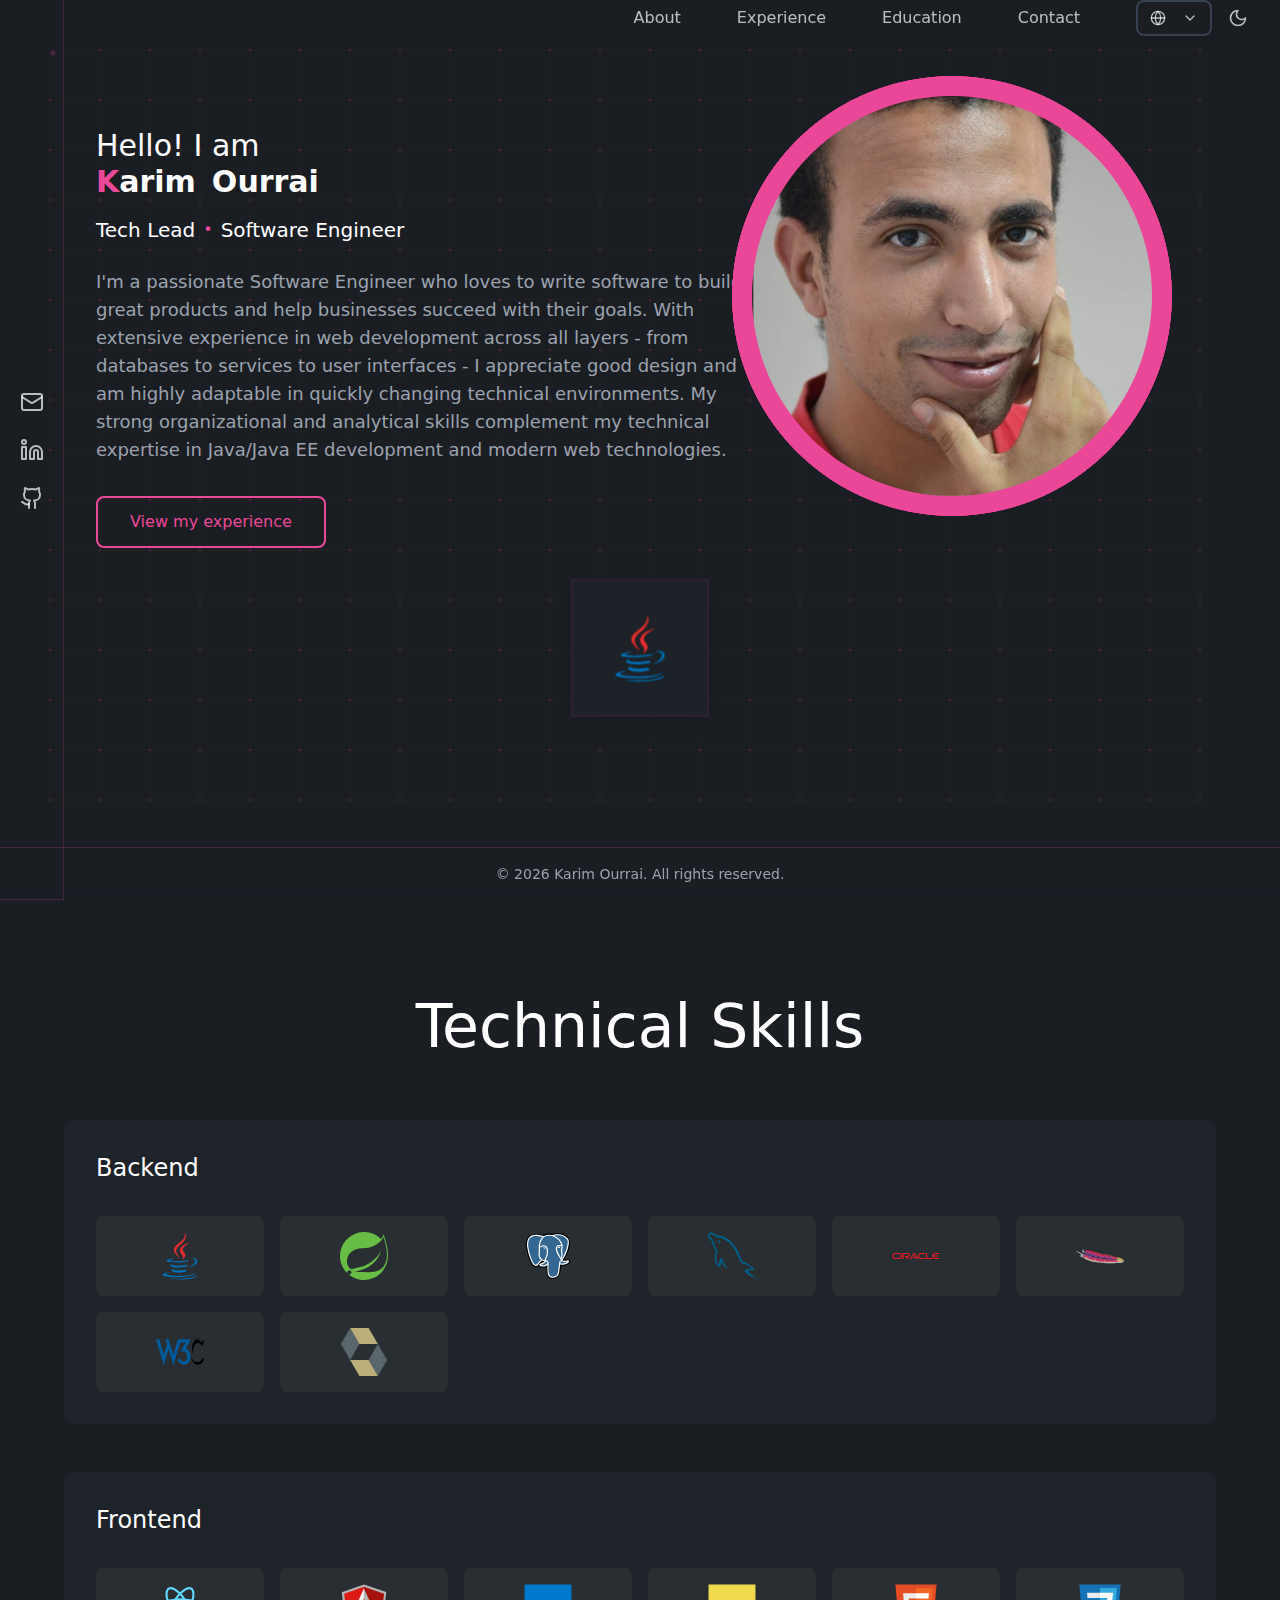
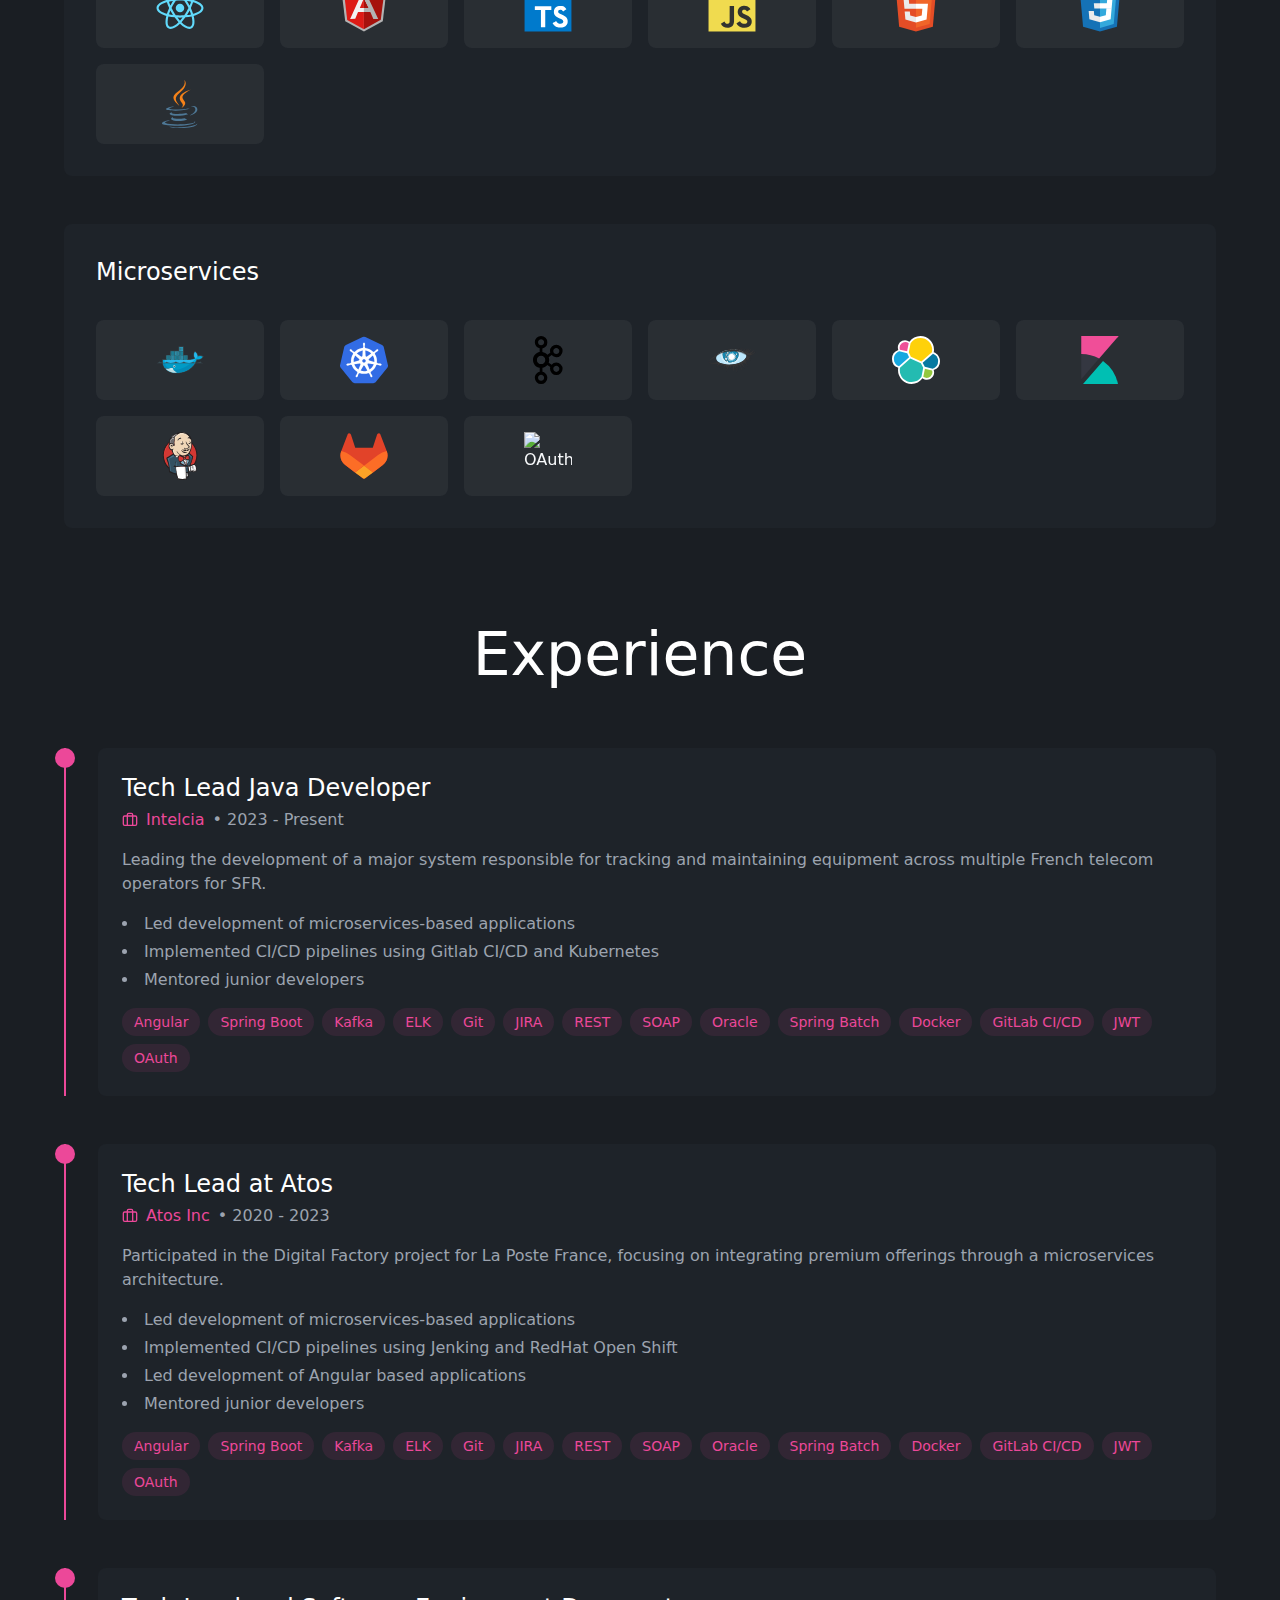
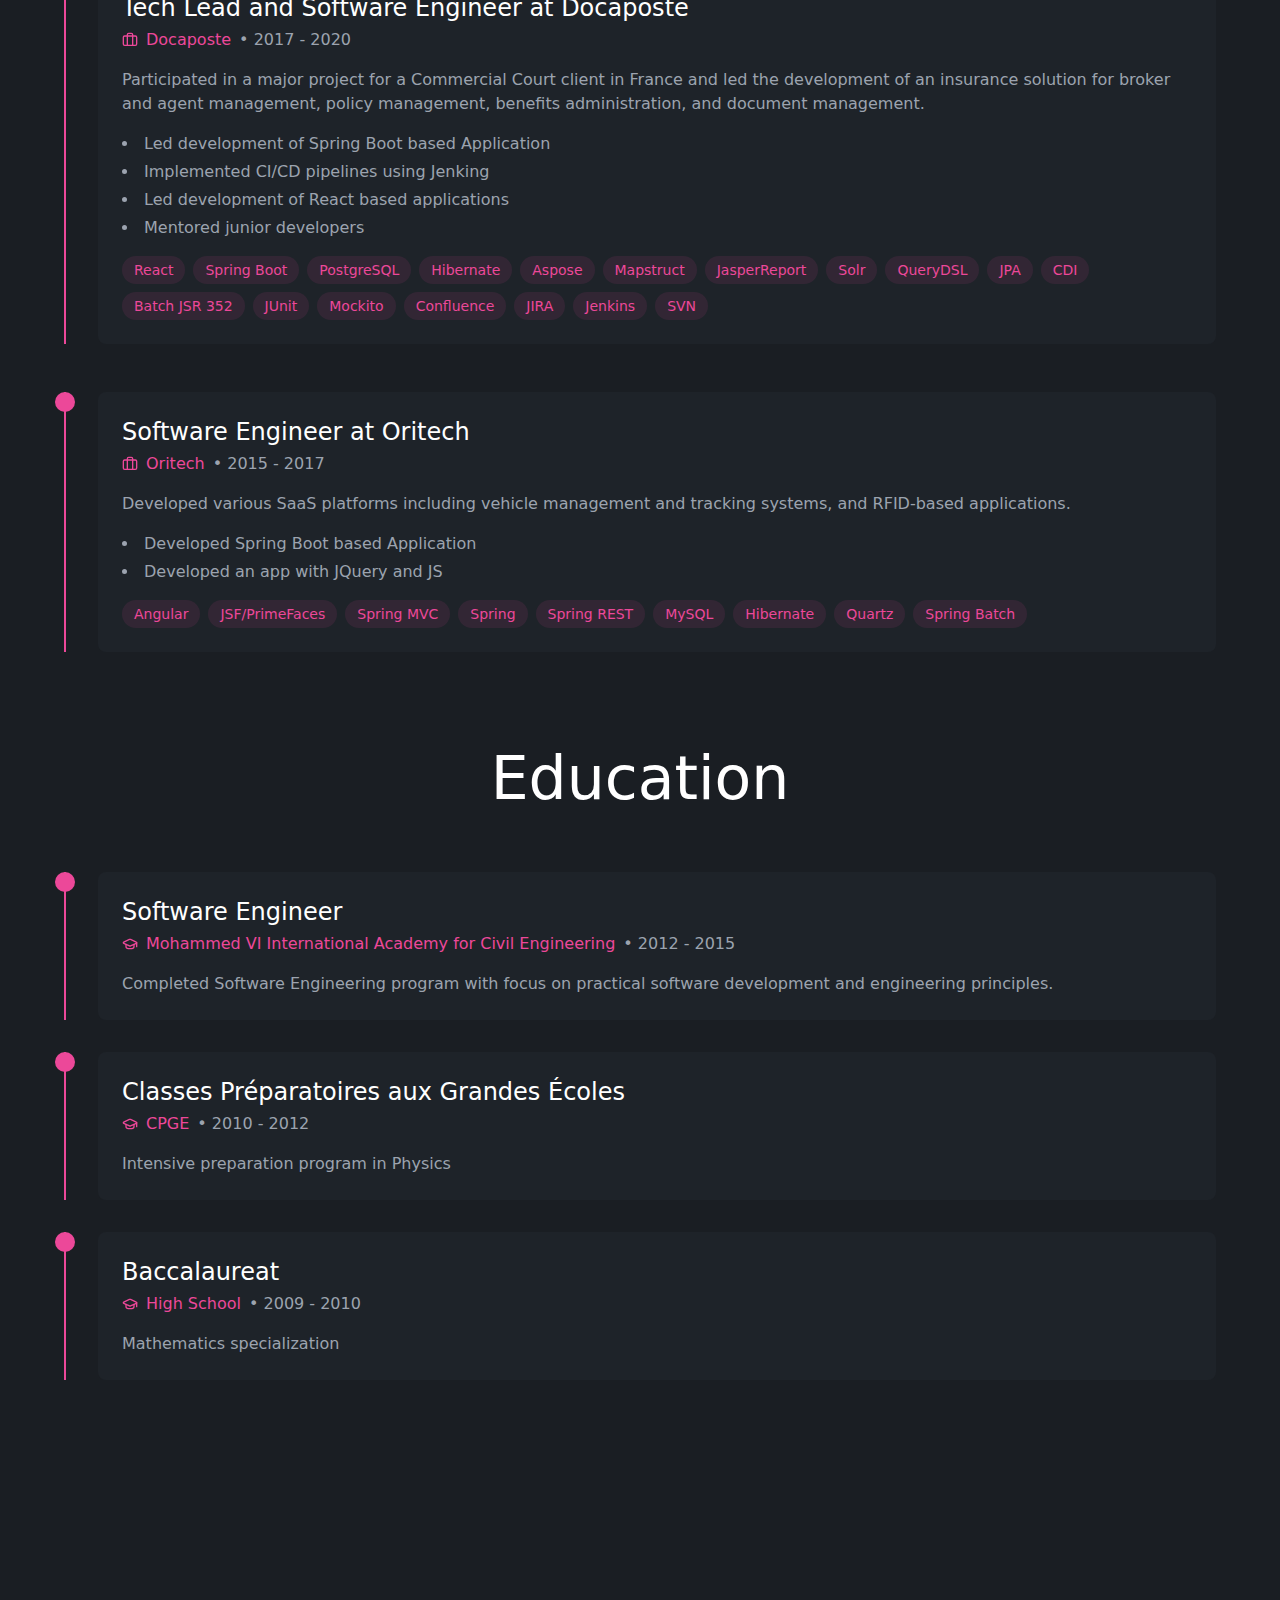
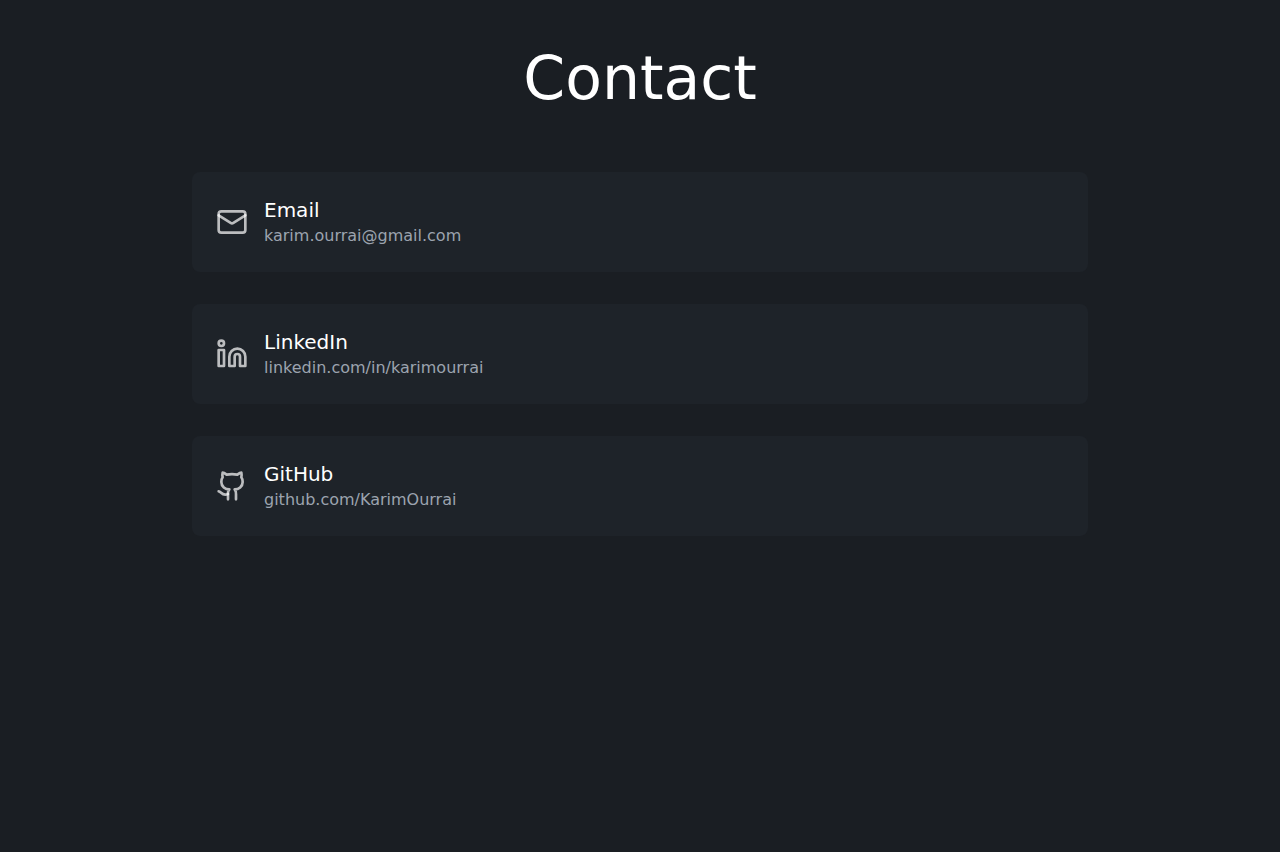
==== commit 55542892: "update script and stylesheet references in index.html" ====
--- a/index.html
+++ b/index.html
@@ -19,8 +19,8 @@
       gtag('js', new Date());
       gtag('config', 'G-V034MHESGC');
     </script>
-    <script type="module" crossorigin src="/assets/index-B2zKCTS6.js"></script>
-    <link rel="stylesheet" crossorigin href="/assets/index-CGrjf5oa.css">
+    <script type="module" crossorigin src="/assets/index-DT8M-1Xr.js"></script>
+    <link rel="stylesheet" crossorigin href="/assets/index-Dtc6Kq_y.css">
   </head>
 
   <body>
--- a/assets/index-Dtc6Kq_y.css
+++ b/assets/index-Dtc6Kq_y.css
@@ -0,0 +1 @@
+select.custom-select{-webkit-appearance:none!important;-moz-appearance:none!important;appearance:none!important;background-color:inherit!important;color:inherit!important}select.custom-select option{background-color:inherit!important;color:inherit!important}select.custom-select option:hover,select.custom-select option:focus{background-color:#ec4899!important;color:#fff!important}._imageContainer_boss3_1{transform:translateY(var(--scroll-y));opacity:var(--image-opacity)}._waveCircle_boss3_6{position:absolute;--wave-inset: -2px;inset:var(--wave-inset);border-radius:50%;animation:_waveRotate_boss3_1 10s linear infinite,_waveSize_boss3_1 4s ease-in-out infinite}._waveCircle_boss3_6:before{content:"";position:absolute;inset:var(--wave-inset);border-radius:50%;background:conic-gradient(from 0deg,transparent 0deg,transparent 60deg,#ec4899 120deg,transparent 180deg,transparent 240deg,#ec4899 300deg,transparent 360deg);animation:_waveRotate_boss3_1 6s linear infinite}@keyframes _waveRotate_boss3_1{0%{transform:rotate(0)}to{transform:rotate(360deg)}}@keyframes _waveSize_boss3_1{0%,to{--wave-inset: -2px}50%{--wave-inset: -15px}}._circularWaves_boss3_48{position:absolute;top:-20px;right:-20px;bottom:-20px;left:-20px;overflow:hidden;border-radius:50%;pointer-events:none}._circularWaves_boss3_48 svg{width:100%;height:100%}._waveGroup1_boss3_61{transform-origin:center;transform:rotate(0)}._waveGroup2_boss3_66{transform-origin:center;transform:rotate(120deg)}._waveGroup3_boss3_71{transform-origin:center;transform:rotate(240deg)}._parallax_boss3_76>use{animation:_moveWaves_boss3_1 25s cubic-bezier(.55,.5,.45,.5) infinite;fill:#ec4899}._wave1_boss3_81{opacity:.7;animation-delay:-2s!important;animation-duration:7s!important}._wave2_boss3_87{opacity:.5;animation-delay:-3s!important;animation-duration:10s!important}._wave3_boss3_93{opacity:.3;animation-delay:-4s!important;animation-duration:13s!important}._wave4_boss3_99{opacity:.2;animation-delay:-5s!important;animation-duration:20s!important}@keyframes _moveWaves_boss3_1{0%{transform:rotate(0) scale(.9)}50%{transform:rotate(180deg) scale(1.1)}to{transform:rotate(360deg) scale(.9)}}*,:before,:after{--tw-border-spacing-x: 0;--tw-border-spacing-y: 0;--tw-translate-x: 0;--tw-translate-y: 0;--tw-rotate: 0;--tw-skew-x: 0;--tw-skew-y: 0;--tw-scale-x: 1;--tw-scale-y: 1;--tw-pan-x: ;--tw-pan-y: ;--tw-pinch-zoom: ;--tw-scroll-snap-strictness: proximity;--tw-gradient-from-position: ;--tw-gradient-via-position: ;--tw-gradient-to-position: ;--tw-ordinal: ;--tw-slashed-zero: ;--tw-numeric-figure: ;--tw-numeric-spacing: ;--tw-numeric-fraction: ;--tw-ring-inset: ;--tw-ring-offset-width: 0px;--tw-ring-offset-color: #fff;--tw-ring-color: rgb(59 130 246 / .5);--tw-ring-offset-shadow: 0 0 #0000;--tw-ring-shadow: 0 0 #0000;--tw-shadow: 0 0 #0000;--tw-shadow-colored: 0 0 #0000;--tw-blur: ;--tw-brightness: ;--tw-contrast: ;--tw-grayscale: ;--tw-hue-rotate: ;--tw-invert: ;--tw-saturate: ;--tw-sepia: ;--tw-drop-shadow: ;--tw-backdrop-blur: ;--tw-backdrop-brightness: ;--tw-backdrop-contrast: ;--tw-backdrop-grayscale: ;--tw-backdrop-hue-rotate: ;--tw-backdrop-invert: ;--tw-backdrop-opacity: ;--tw-backdrop-saturate: ;--tw-backdrop-sepia: ;--tw-contain-size: ;--tw-contain-layout: ;--tw-contain-paint: ;--tw-contain-style: }::backdrop{--tw-border-spacing-x: 0;--tw-border-spacing-y: 0;--tw-translate-x: 0;--tw-translate-y: 0;--tw-rotate: 0;--tw-skew-x: 0;--tw-skew-y: 0;--tw-scale-x: 1;--tw-scale-y: 1;--tw-pan-x: ;--tw-pan-y: ;--tw-pinch-zoom: ;--tw-scroll-snap-strictness: proximity;--tw-gradient-from-position: ;--tw-gradient-via-position: ;--tw-gradient-to-position: ;--tw-ordinal: ;--tw-slashed-zero: ;--tw-numeric-figure: ;--tw-numeric-spacing: ;--tw-numeric-fraction: ;--tw-ring-inset: ;--tw-ring-offset-width: 0px;--tw-ring-offset-color: #fff;--tw-ring-color: rgb(59 130 246 / .5);--tw-ring-offset-shadow: 0 0 #0000;--tw-ring-shadow: 0 0 #0000;--tw-shadow: 0 0 #0000;--tw-shadow-colored: 0 0 #0000;--tw-blur: ;--tw-brightness: ;--tw-contrast: ;--tw-grayscale: ;--tw-hue-rotate: ;--tw-invert: ;--tw-saturate: ;--tw-sepia: ;--tw-drop-shadow: ;--tw-backdrop-blur: ;--tw-backdrop-brightness: ;--tw-backdrop-contrast: ;--tw-backdrop-grayscale: ;--tw-backdrop-hue-rotate: ;--tw-backdrop-invert: ;--tw-backdrop-opacity: ;--tw-backdrop-saturate: ;--tw-backdrop-sepia: ;--tw-contain-size: ;--tw-contain-layout: ;--tw-contain-paint: ;--tw-contain-style: }*,:before,:after{box-sizing:border-box;border-width:0;border-style:solid;border-color:#e5e7eb}:before,:after{--tw-content: ""}html,:host{line-height:1.5;-webkit-text-size-adjust:100%;-moz-tab-size:4;-o-tab-size:4;tab-size:4;font-family:ui-sans-serif,system-ui,sans-serif,"Apple Color Emoji","Segoe UI Emoji",Segoe UI Symbol,"Noto Color Emoji";font-feature-settings:normal;font-variation-settings:normal;-webkit-tap-highlight-color:transparent}body{margin:0;line-height:inherit}hr{height:0;color:inherit;border-top-width:1px}abbr:where([title]){-webkit-text-decoration:underline dotted;text-decoration:underline dotted}h1,h2,h3,h4,h5,h6{font-size:inherit;font-weight:inherit}a{color:inherit;text-decoration:inherit}b,strong{font-weight:bolder}code,kbd,samp,pre{font-family:ui-monospace,SFMono-Regular,Menlo,Monaco,Consolas,Liberation Mono,Courier New,monospace;font-feature-settings:normal;font-variation-settings:normal;font-size:1em}small{font-size:80%}sub,sup{font-size:75%;line-height:0;position:relative;vertical-align:baseline}sub{bottom:-.25em}sup{top:-.5em}table{text-indent:0;border-color:inherit;border-collapse:collapse}button,input,optgroup,select,textarea{font-family:inherit;font-feature-settings:inherit;font-variation-settings:inherit;font-size:100%;font-weight:inherit;line-height:inherit;letter-spacing:inherit;color:inherit;margin:0;padding:0}button,select{text-transform:none}button,input:where([type=button]),input:where([type=reset]),input:where([type=submit]){-webkit-appearance:button;background-color:transparent;background-image:none}:-moz-focusring{outline:auto}:-moz-ui-invalid{box-shadow:none}progress{vertical-align:baseline}::-webkit-inner-spin-button,::-webkit-outer-spin-button{height:auto}[type=search]{-webkit-appearance:textfield;outline-offset:-2px}::-webkit-search-decoration{-webkit-appearance:none}::-webkit-file-upload-button{-webkit-appearance:button;font:inherit}summary{display:list-item}blockquote,dl,dd,h1,h2,h3,h4,h5,h6,hr,figure,p,pre{margin:0}fieldset{margin:0;padding:0}legend{padding:0}ol,ul,menu{list-style:none;margin:0;padding:0}dialog{padding:0}textarea{resize:vertical}input::-moz-placeholder,textarea::-moz-placeholder{opacity:1;color:#9ca3af}input::placeholder,textarea::placeholder{opacity:1;color:#9ca3af}button,[role=button]{cursor:pointer}:disabled{cursor:default}img,svg,video,canvas,audio,iframe,embed,object{display:block;vertical-align:middle}img,video{max-width:100%;height:auto}[hidden]:where(:not([hidden=until-found])){display:none}:root{--background: 0 0% 100%;--foreground: 222.2 84% 4.9%;--card: 0 0% 100%;--card-foreground: 222.2 84% 4.9%;--popover: 0 0% 100%;--popover-foreground: 222.2 84% 4.9%;--primary: 222.2 47.4% 11.2%;--primary-foreground: 210 40% 98%;--secondary: 210 40% 96.1%;--secondary-foreground: 222.2 47.4% 11.2%;--muted: 210 40% 96.1%;--muted-foreground: 215.4 16.3% 46.9%;--accent: 210 40% 96.1%;--accent-foreground: 222.2 47.4% 11.2%;--destructive: 0 84.2% 60.2%;--destructive-foreground: 210 40% 98%;--border: 214.3 31.8% 91.4%;--input: 214.3 31.8% 91.4%;--ring: 222.2 84% 4.9%;--radius: .5rem}.dark{--background: 222.2 84% 4.9%;--foreground: 210 40% 98%;--card: 222.2 84% 4.9%;--card-foreground: 210 40% 98%;--popover: 222.2 84% 4.9%;--popover-foreground: 210 40% 98%;--primary: 210 40% 98%;--primary-foreground: 222.2 47.4% 11.2%;--secondary: 217.2 32.6% 17.5%;--secondary-foreground: 210 40% 98%;--muted: 217.2 32.6% 17.5%;--muted-foreground: 215 20.2% 65.1%;--accent: 217.2 32.6% 17.5%;--accent-foreground: 210 40% 98%;--destructive: 0 62.8% 30.6%;--destructive-foreground: 210 40% 98%;--border: 217.2 32.6% 17.5%;--input: 217.2 32.6% 17.5%;--ring: 212.7 26.8% 83.9%}*{border-color:hsl(var(--border))}body{background-color:hsl(var(--background));color:hsl(var(--foreground))}.container{width:100%;margin-right:auto;margin-left:auto;padding-right:2rem;padding-left:2rem}@media (min-width: 1400px){.container{max-width:1400px}}.sr-only{position:absolute;width:1px;height:1px;padding:0;margin:-1px;overflow:hidden;clip:rect(0,0,0,0);white-space:nowrap;border-width:0}.pointer-events-none{pointer-events:none}.pointer-events-auto{pointer-events:auto}.visible{visibility:visible}.invisible{visibility:hidden}.static{position:static}.fixed{position:fixed}.absolute{position:absolute}.relative{position:relative}.inset-0{top:0;right:0;bottom:0;left:0}.inset-x-0{left:0;right:0}.inset-y-0{top:0;bottom:0}.-bottom-12{bottom:-3rem}.-bottom-2{bottom:-.5rem}.-left-12{left:-3rem}.-left-\[11px\]{left:-11px}.-right-12{right:-3rem}.-top-12{top:-3rem}.bottom-0{bottom:0}.left-0{left:0}.left-1{left:.25rem}.left-1\/2{left:50%}.left-2{left:.5rem}.left-4{left:1rem}.left-8{left:2rem}.left-\[50\%\]{left:50%}.left-auto{left:auto}.right-0{right:0}.right-1{right:.25rem}.right-2{right:.5rem}.right-4{right:1rem}.right-8{right:2rem}.top-0{top:0}.top-1\/2{top:50%}.top-2{top:.5rem}.top-20{top:5rem}.top-4{top:1rem}.top-\[1px\]{top:1px}.top-\[50\%\]{top:50%}.top-\[60\%\]{top:60%}.top-auto{top:auto}.top-full{top:100%}.z-0{z-index:0}.z-10{z-index:10}.z-50{z-index:50}.z-\[-1\]{z-index:-1}.z-\[100\]{z-index:100}.z-\[1\]{z-index:1}.z-\[9999\]{z-index:9999}.z-\[999\]{z-index:999}.-mx-1{margin-left:-.25rem;margin-right:-.25rem}.mx-2{margin-left:.5rem;margin-right:.5rem}.mx-auto{margin-left:auto;margin-right:auto}.my-0\.5{margin-top:.125rem;margin-bottom:.125rem}.my-1{margin-top:.25rem;margin-bottom:.25rem}.-ml-4{margin-left:-1rem}.-mt-4{margin-top:-1rem}.mb-1{margin-bottom:.25rem}.mb-16{margin-bottom:4rem}.mb-4{margin-bottom:1rem}.mb-6{margin-bottom:1.5rem}.mb-8{margin-bottom:2rem}.ml-0{margin-left:0}.ml-1{margin-left:.25rem}.ml-auto{margin-left:auto}.mr-2{margin-right:.5rem}.mr-auto{margin-right:auto}.mt-1\.5{margin-top:.375rem}.mt-2{margin-top:.5rem}.mt-24{margin-top:6rem}.mt-4{margin-top:1rem}.mt-\[-50px\]{margin-top:-50px}.mt-auto{margin-top:auto}.block{display:block}.inline-block{display:inline-block}.flex{display:flex}.inline-flex{display:inline-flex}.table{display:table}.grid{display:grid}.hidden{display:none}.aspect-square{aspect-ratio:1 / 1}.aspect-video{aspect-ratio:16 / 9}.h-1\.5{height:.375rem}.h-10{height:2.5rem}.h-11{height:2.75rem}.h-12{height:3rem}.h-16{height:4rem}.h-2{height:.5rem}.h-2\.5{height:.625rem}.h-3{height:.75rem}.h-3\.5{height:.875rem}.h-32{height:8rem}.h-4{height:1rem}.h-5{height:1.25rem}.h-6{height:1.5rem}.h-7{height:1.75rem}.h-8{height:2rem}.h-9{height:2.25rem}.h-\[1px\]{height:1px}.h-\[25px\]{height:25px}.h-\[300px\]{height:300px}.h-\[80px\]{height:80px}.h-\[var\(--radix-navigation-menu-viewport-height\)\]{height:var(--radix-navigation-menu-viewport-height)}.h-\[var\(--radix-select-trigger-height\)\]{height:var(--radix-select-trigger-height)}.h-auto{height:auto}.h-full{height:100%}.h-px{height:1px}.max-h-96{max-height:24rem}.max-h-\[300px\]{max-height:300px}.max-h-screen{max-height:100vh}.min-h-\[80px\]{min-height:80px}.min-h-screen{min-height:100vh}.w-0{width:0px}.w-1{width:.25rem}.w-10{width:2.5rem}.w-11{width:2.75rem}.w-12{width:3rem}.w-16{width:4rem}.w-2{width:.5rem}.w-2\.5{width:.625rem}.w-3{width:.75rem}.w-3\.5{width:.875rem}.w-3\/4{width:75%}.w-32{width:8rem}.w-4{width:1rem}.w-5{width:1.25rem}.w-6{width:1.5rem}.w-64{width:16rem}.w-7{width:1.75rem}.w-72{width:18rem}.w-8{width:2rem}.w-80{width:20rem}.w-9{width:2.25rem}.w-\[100px\]{width:100px}.w-\[1px\]{width:1px}.w-\[80\%\]{width:80%}.w-\[80px\]{width:80px}.w-full{width:100%}.w-max{width:-moz-max-content;width:max-content}.w-px{width:1px}.w-screen{width:100vw}.min-w-0{min-width:0px}.min-w-\[12rem\]{min-width:12rem}.min-w-\[180px\]{min-width:180px}.min-w-\[8rem\]{min-width:8rem}.min-w-\[var\(--radix-select-trigger-width\)\]{min-width:var(--radix-select-trigger-width)}.max-w-2xl{max-width:42rem}.max-w-4xl{max-width:56rem}.max-w-6xl{max-width:72rem}.max-w-lg{max-width:32rem}.max-w-max{max-width:-moz-max-content;max-width:max-content}.flex-1{flex:1 1 0%}.shrink-0{flex-shrink:0}.grow{flex-grow:1}.grow-0{flex-grow:0}.basis-full{flex-basis:100%}.caption-bottom{caption-side:bottom}.border-collapse{border-collapse:collapse}.-translate-x-1\/2{--tw-translate-x: -50%;transform:translate(var(--tw-translate-x),var(--tw-translate-y)) rotate(var(--tw-rotate)) skew(var(--tw-skew-x)) skewY(var(--tw-skew-y)) scaleX(var(--tw-scale-x)) scaleY(var(--tw-scale-y))}.-translate-x-full{--tw-translate-x: -100%;transform:translate(var(--tw-translate-x),var(--tw-translate-y)) rotate(var(--tw-rotate)) skew(var(--tw-skew-x)) skewY(var(--tw-skew-y)) scaleX(var(--tw-scale-x)) scaleY(var(--tw-scale-y))}.-translate-y-1\/2{--tw-translate-y: -50%;transform:translate(var(--tw-translate-x),var(--tw-translate-y)) rotate(var(--tw-rotate)) skew(var(--tw-skew-x)) skewY(var(--tw-skew-y)) scaleX(var(--tw-scale-x)) scaleY(var(--tw-scale-y))}.translate-x-0{--tw-translate-x: 0px;transform:translate(var(--tw-translate-x),var(--tw-translate-y)) rotate(var(--tw-rotate)) skew(var(--tw-skew-x)) skewY(var(--tw-skew-y)) scaleX(var(--tw-scale-x)) scaleY(var(--tw-scale-y))}.translate-x-\[-50\%\]{--tw-translate-x: -50%;transform:translate(var(--tw-translate-x),var(--tw-translate-y)) rotate(var(--tw-rotate)) skew(var(--tw-skew-x)) skewY(var(--tw-skew-y)) scaleX(var(--tw-scale-x)) scaleY(var(--tw-scale-y))}.translate-x-full{--tw-translate-x: 100%;transform:translate(var(--tw-translate-x),var(--tw-translate-y)) rotate(var(--tw-rotate)) skew(var(--tw-skew-x)) skewY(var(--tw-skew-y)) scaleX(var(--tw-scale-x)) scaleY(var(--tw-scale-y))}.translate-y-\[-50\%\]{--tw-translate-y: -50%;transform:translate(var(--tw-translate-x),var(--tw-translate-y)) rotate(var(--tw-rotate)) skew(var(--tw-skew-x)) skewY(var(--tw-skew-y)) scaleX(var(--tw-scale-x)) scaleY(var(--tw-scale-y))}.rotate-45{--tw-rotate: 45deg;transform:translate(var(--tw-translate-x),var(--tw-translate-y)) rotate(var(--tw-rotate)) skew(var(--tw-skew-x)) skewY(var(--tw-skew-y)) scaleX(var(--tw-scale-x)) scaleY(var(--tw-scale-y))}.rotate-90{--tw-rotate: 90deg;transform:translate(var(--tw-translate-x),var(--tw-translate-y)) rotate(var(--tw-rotate)) skew(var(--tw-skew-x)) skewY(var(--tw-skew-y)) scaleX(var(--tw-scale-x)) scaleY(var(--tw-scale-y))}.transform{transform:translate(var(--tw-translate-x),var(--tw-translate-y)) rotate(var(--tw-rotate)) skew(var(--tw-skew-x)) skewY(var(--tw-skew-y)) scaleX(var(--tw-scale-x)) scaleY(var(--tw-scale-y))}@keyframes pulse{50%{opacity:.5}}.animate-pulse{animation:pulse 2s cubic-bezier(.4,0,.6,1) infinite}.cursor-default{cursor:default}.cursor-pointer{cursor:pointer}.touch-none{touch-action:none}.select-none{-webkit-user-select:none;-moz-user-select:none;user-select:none}.resize{resize:both}.list-inside{list-style-position:inside}.list-disc{list-style-type:disc}.list-none{list-style-type:none}.grid-cols-2{grid-template-columns:repeat(2,minmax(0,1fr))}.flex-row{flex-direction:row}.flex-row-reverse{flex-direction:row-reverse}.flex-col{flex-direction:column}.flex-col-reverse{flex-direction:column-reverse}.flex-wrap{flex-wrap:wrap}.items-start{align-items:flex-start}.items-end{align-items:flex-end}.items-center{align-items:center}.items-stretch{align-items:stretch}.justify-center{justify-content:center}.justify-between{justify-content:space-between}.gap-1{gap:.25rem}.gap-1\.5{gap:.375rem}.gap-2{gap:.5rem}.gap-4{gap:1rem}.gap-6{gap:1.5rem}.space-x-1>:not([hidden])~:not([hidden]){--tw-space-x-reverse: 0;margin-right:calc(.25rem * var(--tw-space-x-reverse));margin-left:calc(.25rem * calc(1 - var(--tw-space-x-reverse)))}.space-x-4>:not([hidden])~:not([hidden]){--tw-space-x-reverse: 0;margin-right:calc(1rem * var(--tw-space-x-reverse));margin-left:calc(1rem * calc(1 - var(--tw-space-x-reverse)))}.space-y-1>:not([hidden])~:not([hidden]){--tw-space-y-reverse: 0;margin-top:calc(.25rem * calc(1 - var(--tw-space-y-reverse)));margin-bottom:calc(.25rem * var(--tw-space-y-reverse))}.space-y-1\.5>:not([hidden])~:not([hidden]){--tw-space-y-reverse: 0;margin-top:calc(.375rem * calc(1 - var(--tw-space-y-reverse)));margin-bottom:calc(.375rem * var(--tw-space-y-reverse))}.space-y-12>:not([hidden])~:not([hidden]){--tw-space-y-reverse: 0;margin-top:calc(3rem * calc(1 - var(--tw-space-y-reverse)));margin-bottom:calc(3rem * var(--tw-space-y-reverse))}.space-y-2>:not([hidden])~:not([hidden]){--tw-space-y-reverse: 0;margin-top:calc(.5rem * calc(1 - var(--tw-space-y-reverse)));margin-bottom:calc(.5rem * var(--tw-space-y-reverse))}.space-y-4>:not([hidden])~:not([hidden]){--tw-space-y-reverse: 0;margin-top:calc(1rem * calc(1 - var(--tw-space-y-reverse)));margin-bottom:calc(1rem * var(--tw-space-y-reverse))}.space-y-8>:not([hidden])~:not([hidden]){--tw-space-y-reverse: 0;margin-top:calc(2rem * calc(1 - var(--tw-space-y-reverse)));margin-bottom:calc(2rem * var(--tw-space-y-reverse))}.overflow-auto{overflow:auto}.overflow-hidden{overflow:hidden}.overflow-y-auto{overflow-y:auto}.overflow-x-hidden{overflow-x:hidden}.whitespace-nowrap{white-space:nowrap}.break-words{overflow-wrap:break-word}.rounded-\[2px\]{border-radius:2px}.rounded-\[inherit\]{border-radius:inherit}.rounded-full{border-radius:9999px}.rounded-lg{border-radius:.5rem}.rounded-md{border-radius:.375rem}.rounded-sm{border-radius:.125rem}.rounded-t-\[10px\]{border-top-left-radius:10px;border-top-right-radius:10px}.rounded-tl-sm{border-top-left-radius:.125rem}.border{border-width:1px}.border-2{border-width:2px}.border-\[1\.5px\]{border-width:1.5px}.border-y{border-top-width:1px;border-bottom-width:1px}.border-b{border-bottom-width:1px}.border-l{border-left-width:1px}.border-l-2{border-left-width:2px}.border-r{border-right-width:1px}.border-t{border-top-width:1px}.border-dashed{border-style:dashed}.border-\[--color-border\]{border-color:var(--color-border)}.border-border\/50{border-color:hsl(var(--border) / .5)}.border-gray-300{--tw-border-opacity: 1;border-color:rgb(209 213 219 / var(--tw-border-opacity, 1))}.border-gray-700{--tw-border-opacity: 1;border-color:rgb(55 65 81 / var(--tw-border-opacity, 1))}.border-input{border-color:hsl(var(--input))}.border-pink-500{--tw-border-opacity: 1;border-color:rgb(236 72 153 / var(--tw-border-opacity, 1))}.border-pink-500\/10{border-color:#ec48991a}.border-pink-500\/20{border-color:#ec489933}.border-primary{--tw-border-opacity: 1;border-color:rgb(59 130 246 / var(--tw-border-opacity, 1))}.border-transparent{border-color:transparent}.border-l-transparent{border-left-color:transparent}.border-t-transparent{border-top-color:transparent}.bg-\[\#1a1e23\]{--tw-bg-opacity: 1;background-color:rgb(26 30 35 / var(--tw-bg-opacity, 1))}.bg-\[\#1a1e23\]\/50{background-color:#1a1e2380}.bg-\[\#1e2329\]{--tw-bg-opacity: 1;background-color:rgb(30 35 41 / var(--tw-bg-opacity, 1))}.bg-\[\#1e2329\]\/80{background-color:#1e2329cc}.bg-\[--color-bg\]{background-color:var(--color-bg)}.bg-accent{--tw-bg-opacity: 1;background-color:rgb(96 165 250 / var(--tw-bg-opacity, 1))}.bg-background{background-color:hsl(var(--background))}.bg-black\/20{background-color:#0003}.bg-black\/80{background-color:#000c}.bg-border{background-color:hsl(var(--border))}.bg-foreground{background-color:hsl(var(--foreground))}.bg-gray-100{--tw-bg-opacity: 1;background-color:rgb(243 244 246 / var(--tw-bg-opacity, 1))}.bg-inherit{background-color:inherit}.bg-pink-500{--tw-bg-opacity: 1;background-color:rgb(236 72 153 / var(--tw-bg-opacity, 1))}.bg-pink-500\/10{background-color:#ec48991a}.bg-primary{--tw-bg-opacity: 1;background-color:rgb(59 130 246 / var(--tw-bg-opacity, 1))}.bg-secondary{--tw-bg-opacity: 1;background-color:rgb(30 41 59 / var(--tw-bg-opacity, 1))}.bg-transparent{background-color:transparent}.bg-white{--tw-bg-opacity: 1;background-color:rgb(255 255 255 / var(--tw-bg-opacity, 1))}.bg-white\/5{background-color:#ffffff0d}.bg-white\/50{background-color:#ffffff80}.bg-white\/80{background-color:#fffc}.bg-white\/90{background-color:#ffffffe6}.fill-current{fill:currentColor}.object-contain{-o-object-fit:contain;object-fit:contain}.object-cover{-o-object-fit:cover;object-fit:cover}.p-0{padding:0}.p-1{padding:.25rem}.p-2{padding:.5rem}.p-3{padding:.75rem}.p-4{padding:1rem}.p-6{padding:1.5rem}.p-8{padding:2rem}.p-\[1px\]{padding:1px}.px-0{padding-left:0;padding-right:0}.px-2{padding-left:.5rem;padding-right:.5rem}.px-2\.5{padding-left:.625rem;padding-right:.625rem}.px-3{padding-left:.75rem;padding-right:.75rem}.px-4{padding-left:1rem;padding-right:1rem}.px-5{padding-left:1.25rem;padding-right:1.25rem}.px-6{padding-left:1.5rem;padding-right:1.5rem}.px-8{padding-left:2rem;padding-right:2rem}.py-0\.5{padding-top:.125rem;padding-bottom:.125rem}.py-1{padding-top:.25rem;padding-bottom:.25rem}.py-1\.5{padding-top:.375rem;padding-bottom:.375rem}.py-2{padding-top:.5rem;padding-bottom:.5rem}.py-3{padding-top:.75rem;padding-bottom:.75rem}.py-4{padding-top:1rem;padding-bottom:1rem}.py-6{padding-top:1.5rem;padding-bottom:1.5rem}.pb-3{padding-bottom:.75rem}.pb-4{padding-bottom:1rem}.pl-2\.5{padding-left:.625rem}.pl-4{padding-left:1rem}.pl-8{padding-left:2rem}.pr-2{padding-right:.5rem}.pr-2\.5{padding-right:.625rem}.pr-8{padding-right:2rem}.pt-0{padding-top:0}.pt-1{padding-top:.25rem}.pt-16{padding-top:4rem}.pt-24{padding-top:6rem}.pt-3{padding-top:.75rem}.pt-36{padding-top:9rem}.pt-4{padding-top:1rem}.text-left{text-align:left}.text-center{text-align:center}.text-right{text-align:right}.align-middle{vertical-align:middle}.font-mono{font-family:ui-monospace,SFMono-Regular,Menlo,Monaco,Consolas,Liberation Mono,Courier New,monospace}.text-2xl{font-size:1.5rem;line-height:2rem}.text-4xl{font-size:2.25rem;line-height:2.5rem}.text-6xl{font-size:3.75rem;line-height:1}.text-\[0\.8rem\]{font-size:.8rem}.text-base{font-size:1rem;line-height:1.5rem}.text-lg{font-size:1.125rem;line-height:1.75rem}.text-sm{font-size:.875rem;line-height:1.25rem}.text-xl{font-size:1.25rem;line-height:1.75rem}.text-xs{font-size:.75rem;line-height:1rem}.font-light{font-weight:300}.font-medium{font-weight:500}.font-normal{font-weight:400}.font-semibold{font-weight:600}.tabular-nums{--tw-numeric-spacing: tabular-nums;font-variant-numeric:var(--tw-ordinal) var(--tw-slashed-zero) var(--tw-numeric-figure) var(--tw-numeric-spacing) var(--tw-numeric-fraction)}.leading-none{line-height:1}.tracking-tight{letter-spacing:-.025em}.tracking-widest{letter-spacing:.1em}.text-accent-foreground{--tw-text-opacity: 1;color:rgb(255 255 255 / var(--tw-text-opacity, 1))}.text-current{color:currentColor}.text-foreground{color:hsl(var(--foreground))}.text-foreground\/50{color:hsl(var(--foreground) / .5)}.text-gray-400{--tw-text-opacity: 1;color:rgb(156 163 175 / var(--tw-text-opacity, 1))}.text-gray-500{--tw-text-opacity: 1;color:rgb(107 114 128 / var(--tw-text-opacity, 1))}.text-gray-600{--tw-text-opacity: 1;color:rgb(75 85 99 / var(--tw-text-opacity, 1))}.text-gray-700{--tw-text-opacity: 1;color:rgb(55 65 81 / var(--tw-text-opacity, 1))}.text-gray-900{--tw-text-opacity: 1;color:rgb(17 24 39 / var(--tw-text-opacity, 1))}.text-pink-500{--tw-text-opacity: 1;color:rgb(236 72 153 / var(--tw-text-opacity, 1))}.text-primary{--tw-text-opacity: 1;color:rgb(59 130 246 / var(--tw-text-opacity, 1))}.text-primary-foreground,.text-secondary-foreground,.text-white{--tw-text-opacity: 1;color:rgb(255 255 255 / var(--tw-text-opacity, 1))}.text-white\/70{color:#ffffffb3}.text-yellow-500{--tw-text-opacity: 1;color:rgb(234 179 8 / var(--tw-text-opacity, 1))}.underline-offset-4{text-underline-offset:4px}.opacity-0{opacity:0}.opacity-50{opacity:.5}.opacity-60{opacity:.6}.opacity-70{opacity:.7}.opacity-90{opacity:.9}.shadow-lg{--tw-shadow: 0 10px 15px -3px rgb(0 0 0 / .1), 0 4px 6px -4px rgb(0 0 0 / .1);--tw-shadow-colored: 0 10px 15px -3px var(--tw-shadow-color), 0 4px 6px -4px var(--tw-shadow-color);box-shadow:var(--tw-ring-offset-shadow, 0 0 #0000),var(--tw-ring-shadow, 0 0 #0000),var(--tw-shadow)}.shadow-md{--tw-shadow: 0 4px 6px -1px rgb(0 0 0 / .1), 0 2px 4px -2px rgb(0 0 0 / .1);--tw-shadow-colored: 0 4px 6px -1px var(--tw-shadow-color), 0 2px 4px -2px var(--tw-shadow-color);box-shadow:var(--tw-ring-offset-shadow, 0 0 #0000),var(--tw-ring-shadow, 0 0 #0000),var(--tw-shadow)}.shadow-sm{--tw-shadow: 0 1px 2px 0 rgb(0 0 0 / .05);--tw-shadow-colored: 0 1px 2px 0 var(--tw-shadow-color);box-shadow:var(--tw-ring-offset-shadow, 0 0 #0000),var(--tw-ring-shadow, 0 0 #0000),var(--tw-shadow)}.shadow-xl{--tw-shadow: 0 20px 25px -5px rgb(0 0 0 / .1), 0 8px 10px -6px rgb(0 0 0 / .1);--tw-shadow-colored: 0 20px 25px -5px var(--tw-shadow-color), 0 8px 10px -6px var(--tw-shadow-color);box-shadow:var(--tw-ring-offset-shadow, 0 0 #0000),var(--tw-ring-shadow, 0 0 #0000),var(--tw-shadow)}.outline-none{outline:2px solid transparent;outline-offset:2px}.outline{outline-style:solid}.ring-0{--tw-ring-offset-shadow: var(--tw-ring-inset) 0 0 0 var(--tw-ring-offset-width) var(--tw-ring-offset-color);--tw-ring-shadow: var(--tw-ring-inset) 0 0 0 calc(0px + var(--tw-ring-offset-width)) var(--tw-ring-color);box-shadow:var(--tw-ring-offset-shadow),var(--tw-ring-shadow),var(--tw-shadow, 0 0 #0000)}.ring-2{--tw-ring-offset-shadow: var(--tw-ring-inset) 0 0 0 var(--tw-ring-offset-width) var(--tw-ring-offset-color);--tw-ring-shadow: var(--tw-ring-inset) 0 0 0 calc(2px + var(--tw-ring-offset-width)) var(--tw-ring-color);box-shadow:var(--tw-ring-offset-shadow),var(--tw-ring-shadow),var(--tw-shadow, 0 0 #0000)}.ring-ring{--tw-ring-color: hsl(var(--ring))}.ring-offset-background{--tw-ring-offset-color: hsl(var(--background))}.filter{filter:var(--tw-blur) var(--tw-brightness) var(--tw-contrast) var(--tw-grayscale) var(--tw-hue-rotate) var(--tw-invert) var(--tw-saturate) var(--tw-sepia) var(--tw-drop-shadow)}.backdrop-blur-sm{--tw-backdrop-blur: blur(4px);-webkit-backdrop-filter:var(--tw-backdrop-blur) var(--tw-backdrop-brightness) var(--tw-backdrop-contrast) var(--tw-backdrop-grayscale) var(--tw-backdrop-hue-rotate) var(--tw-backdrop-invert) var(--tw-backdrop-opacity) var(--tw-backdrop-saturate) var(--tw-backdrop-sepia);backdrop-filter:var(--tw-backdrop-blur) var(--tw-backdrop-brightness) var(--tw-backdrop-contrast) var(--tw-backdrop-grayscale) var(--tw-backdrop-hue-rotate) var(--tw-backdrop-invert) var(--tw-backdrop-opacity) var(--tw-backdrop-saturate) var(--tw-backdrop-sepia)}.transition{transition-property:color,background-color,border-color,text-decoration-color,fill,stroke,opacity,box-shadow,transform,filter,-webkit-backdrop-filter;transition-property:color,background-color,border-color,text-decoration-color,fill,stroke,opacity,box-shadow,transform,filter,backdrop-filter;transition-property:color,background-color,border-color,text-decoration-color,fill,stroke,opacity,box-shadow,transform,filter,backdrop-filter,-webkit-backdrop-filter;transition-timing-function:cubic-bezier(.4,0,.2,1);transition-duration:.15s}.transition-all{transition-property:all;transition-timing-function:cubic-bezier(.4,0,.2,1);transition-duration:.15s}.transition-colors{transition-property:color,background-color,border-color,text-decoration-color,fill,stroke;transition-timing-function:cubic-bezier(.4,0,.2,1);transition-duration:.15s}.transition-opacity{transition-property:opacity;transition-timing-function:cubic-bezier(.4,0,.2,1);transition-duration:.15s}.transition-transform{transition-property:transform;transition-timing-function:cubic-bezier(.4,0,.2,1);transition-duration:.15s}.duration-1000{transition-duration:1s}.duration-200{transition-duration:.2s}.duration-300{transition-duration:.3s}.ease-in-out{transition-timing-function:cubic-bezier(.4,0,.2,1)}@keyframes enter{0%{opacity:var(--tw-enter-opacity, 1);transform:translate3d(var(--tw-enter-translate-x, 0),var(--tw-enter-translate-y, 0),0) scale3d(var(--tw-enter-scale, 1),var(--tw-enter-scale, 1),var(--tw-enter-scale, 1)) rotate(var(--tw-enter-rotate, 0))}}@keyframes exit{to{opacity:var(--tw-exit-opacity, 1);transform:translate3d(var(--tw-exit-translate-x, 0),var(--tw-exit-translate-y, 0),0) scale3d(var(--tw-exit-scale, 1),var(--tw-exit-scale, 1),var(--tw-exit-scale, 1)) rotate(var(--tw-exit-rotate, 0))}}.animate-in{animation-name:enter;animation-duration:.15s;--tw-enter-opacity: initial;--tw-enter-scale: initial;--tw-enter-rotate: initial;--tw-enter-translate-x: initial;--tw-enter-translate-y: initial}.fade-in-0{--tw-enter-opacity: 0}.fade-in-80{--tw-enter-opacity: .8}.zoom-in-95{--tw-enter-scale: .95}.duration-1000{animation-duration:1s}.duration-200{animation-duration:.2s}.duration-300{animation-duration:.3s}.ease-in-out{animation-timing-function:cubic-bezier(.4,0,.2,1)}.perspective-1000{perspective:1000px}.transform-style-3d{transform-style:preserve-3d}.backface-hidden{backface-visibility:hidden}.file\:border-0::file-selector-button{border-width:0px}.file\:bg-transparent::file-selector-button{background-color:transparent}.file\:text-sm::file-selector-button{font-size:.875rem;line-height:1.25rem}.file\:font-medium::file-selector-button{font-weight:500}.file\:text-foreground::file-selector-button{color:hsl(var(--foreground))}.after\:absolute:after{content:var(--tw-content);position:absolute}.after\:inset-y-0:after{content:var(--tw-content);top:0;bottom:0}.after\:left-1\/2:after{content:var(--tw-content);left:50%}.after\:w-1:after{content:var(--tw-content);width:.25rem}.after\:-translate-x-1\/2:after{content:var(--tw-content);--tw-translate-x: -50%;transform:translate(var(--tw-translate-x),var(--tw-translate-y)) rotate(var(--tw-rotate)) skew(var(--tw-skew-x)) skewY(var(--tw-skew-y)) scaleX(var(--tw-scale-x)) scaleY(var(--tw-scale-y))}.first\:rounded-l-md:first-child{border-top-left-radius:.375rem;border-bottom-left-radius:.375rem}.first\:border-l:first-child{border-left-width:1px}.last\:rounded-r-md:last-child{border-top-right-radius:.375rem;border-bottom-right-radius:.375rem}.focus-within\:relative:focus-within{position:relative}.focus-within\:z-20:focus-within{z-index:20}.hover\:scale-110:hover{--tw-scale-x: 1.1;--tw-scale-y: 1.1;transform:translate(var(--tw-translate-x),var(--tw-translate-y)) rotate(var(--tw-rotate)) skew(var(--tw-skew-x)) skewY(var(--tw-skew-y)) scaleX(var(--tw-scale-x)) scaleY(var(--tw-scale-y))}.hover\:border-pink-500\/50:hover{border-color:#ec489980}.hover\:bg-accent:hover{--tw-bg-opacity: 1;background-color:rgb(96 165 250 / var(--tw-bg-opacity, 1))}.hover\:bg-pink-500:hover{--tw-bg-opacity: 1;background-color:rgb(236 72 153 / var(--tw-bg-opacity, 1))}.hover\:bg-pink-500\/10:hover{background-color:#ec48991a}.hover\:bg-pink-500\/20:hover{background-color:#ec489933}.hover\:bg-primary:hover{--tw-bg-opacity: 1;background-color:rgb(59 130 246 / var(--tw-bg-opacity, 1))}.hover\:bg-primary\/80:hover{background-color:#3b82f6cc}.hover\:bg-primary\/90:hover{background-color:#3b82f6e6}.hover\:bg-secondary:hover{--tw-bg-opacity: 1;background-color:rgb(30 41 59 / var(--tw-bg-opacity, 1))}.hover\:bg-secondary\/80:hover{background-color:#1e293bcc}.hover\:text-accent-foreground:hover{--tw-text-opacity: 1;color:rgb(255 255 255 / var(--tw-text-opacity, 1))}.hover\:text-foreground:hover{color:hsl(var(--foreground))}.hover\:text-pink-500:hover{--tw-text-opacity: 1;color:rgb(236 72 153 / var(--tw-text-opacity, 1))}.hover\:text-pink-500\/70:hover{color:#ec4899b3}.hover\:text-primary-foreground:hover,.hover\:text-white:hover{--tw-text-opacity: 1;color:rgb(255 255 255 / var(--tw-text-opacity, 1))}.hover\:text-yellow-600:hover{--tw-text-opacity: 1;color:rgb(202 138 4 / var(--tw-text-opacity, 1))}.hover\:underline:hover{text-decoration-line:underline}.hover\:opacity-100:hover{opacity:1}.focus\:bg-accent:focus{--tw-bg-opacity: 1;background-color:rgb(96 165 250 / var(--tw-bg-opacity, 1))}.focus\:bg-pink-500\/10:focus{background-color:#ec48991a}.focus\:bg-pink-500\/20:focus{background-color:#ec489933}.focus\:bg-primary:focus{--tw-bg-opacity: 1;background-color:rgb(59 130 246 / var(--tw-bg-opacity, 1))}.focus\:text-accent-foreground:focus{--tw-text-opacity: 1;color:rgb(255 255 255 / var(--tw-text-opacity, 1))}.focus\:text-primary-foreground:focus{--tw-text-opacity: 1;color:rgb(255 255 255 / var(--tw-text-opacity, 1))}.focus\:opacity-100:focus{opacity:1}.focus\:outline-none:focus{outline:2px solid transparent;outline-offset:2px}.focus\:ring-2:focus{--tw-ring-offset-shadow: var(--tw-ring-inset) 0 0 0 var(--tw-ring-offset-width) var(--tw-ring-offset-color);--tw-ring-shadow: var(--tw-ring-inset) 0 0 0 calc(2px + var(--tw-ring-offset-width)) var(--tw-ring-color);box-shadow:var(--tw-ring-offset-shadow),var(--tw-ring-shadow),var(--tw-shadow, 0 0 #0000)}.focus\:ring-pink-500\/20:focus{--tw-ring-color: rgb(236 72 153 / .2)}.focus\:ring-ring:focus{--tw-ring-color: hsl(var(--ring))}.focus\:ring-offset-2:focus{--tw-ring-offset-width: 2px}.focus-visible\:outline-none:focus-visible{outline:2px solid transparent;outline-offset:2px}.focus-visible\:ring-1:focus-visible{--tw-ring-offset-shadow: var(--tw-ring-inset) 0 0 0 var(--tw-ring-offset-width) var(--tw-ring-offset-color);--tw-ring-shadow: var(--tw-ring-inset) 0 0 0 calc(1px + var(--tw-ring-offset-width)) var(--tw-ring-color);box-shadow:var(--tw-ring-offset-shadow),var(--tw-ring-shadow),var(--tw-shadow, 0 0 #0000)}.focus-visible\:ring-2:focus-visible{--tw-ring-offset-shadow: var(--tw-ring-inset) 0 0 0 var(--tw-ring-offset-width) var(--tw-ring-offset-color);--tw-ring-shadow: var(--tw-ring-inset) 0 0 0 calc(2px + var(--tw-ring-offset-width)) var(--tw-ring-color);box-shadow:var(--tw-ring-offset-shadow),var(--tw-ring-shadow),var(--tw-shadow, 0 0 #0000)}.focus-visible\:ring-ring:focus-visible{--tw-ring-color: hsl(var(--ring))}.focus-visible\:ring-offset-1:focus-visible{--tw-ring-offset-width: 1px}.focus-visible\:ring-offset-2:focus-visible{--tw-ring-offset-width: 2px}.focus-visible\:ring-offset-background:focus-visible{--tw-ring-offset-color: hsl(var(--background))}.disabled\:pointer-events-none:disabled{pointer-events:none}.disabled\:cursor-not-allowed:disabled{cursor:not-allowed}.disabled\:opacity-50:disabled{opacity:.5}.group:hover .group-hover\:scale-110{--tw-scale-x: 1.1;--tw-scale-y: 1.1;transform:translate(var(--tw-translate-x),var(--tw-translate-y)) rotate(var(--tw-rotate)) skew(var(--tw-skew-x)) skewY(var(--tw-skew-y)) scaleX(var(--tw-scale-x)) scaleY(var(--tw-scale-y))}.group:hover .group-hover\:opacity-100{opacity:1}.group.toaster .group-\[\.toaster\]\:border-border{border-color:hsl(var(--border))}.group.toast .group-\[\.toast\]\:bg-primary{--tw-bg-opacity: 1;background-color:rgb(59 130 246 / var(--tw-bg-opacity, 1))}.group.toaster .group-\[\.toaster\]\:bg-background{background-color:hsl(var(--background))}.group.destructive .group-\[\.destructive\]\:text-red-300{--tw-text-opacity: 1;color:rgb(252 165 165 / var(--tw-text-opacity, 1))}.group.toast .group-\[\.toast\]\:text-primary-foreground{--tw-text-opacity: 1;color:rgb(255 255 255 / var(--tw-text-opacity, 1))}.group.toaster .group-\[\.toaster\]\:text-foreground{color:hsl(var(--foreground))}.group.toaster .group-\[\.toaster\]\:shadow-lg{--tw-shadow: 0 10px 15px -3px rgb(0 0 0 / .1), 0 4px 6px -4px rgb(0 0 0 / .1);--tw-shadow-colored: 0 10px 15px -3px var(--tw-shadow-color), 0 4px 6px -4px var(--tw-shadow-color);box-shadow:var(--tw-ring-offset-shadow, 0 0 #0000),var(--tw-ring-shadow, 0 0 #0000),var(--tw-shadow)}.group.destructive .group-\[\.destructive\]\:hover\:text-red-50:hover{--tw-text-opacity: 1;color:rgb(254 242 242 / var(--tw-text-opacity, 1))}.group.destructive .group-\[\.destructive\]\:focus\:ring-red-400:focus{--tw-ring-opacity: 1;--tw-ring-color: rgb(248 113 113 / var(--tw-ring-opacity, 1))}.group.destructive .group-\[\.destructive\]\:focus\:ring-offset-red-600:focus{--tw-ring-offset-color: #dc2626}.peer:disabled~.peer-disabled\:cursor-not-allowed{cursor:not-allowed}.peer:disabled~.peer-disabled\:opacity-70{opacity:.7}.has-\[\:disabled\]\:opacity-50:has(:disabled){opacity:.5}.aria-selected\:bg-accent[aria-selected=true]{--tw-bg-opacity: 1;background-color:rgb(96 165 250 / var(--tw-bg-opacity, 1))}.aria-selected\:bg-accent\/50[aria-selected=true]{background-color:#60a5fa80}.aria-selected\:text-accent-foreground[aria-selected=true]{--tw-text-opacity: 1;color:rgb(255 255 255 / var(--tw-text-opacity, 1))}.aria-selected\:opacity-100[aria-selected=true]{opacity:1}.aria-selected\:opacity-30[aria-selected=true]{opacity:.3}.data-\[disabled\=true\]\:pointer-events-none[data-disabled=true],.data-\[disabled\]\:pointer-events-none[data-disabled]{pointer-events:none}.data-\[panel-group-direction\=vertical\]\:h-px[data-panel-group-direction=vertical]{height:1px}.data-\[panel-group-direction\=vertical\]\:w-full[data-panel-group-direction=vertical]{width:100%}.data-\[side\=bottom\]\:translate-y-1[data-side=bottom]{--tw-translate-y: .25rem;transform:translate(var(--tw-translate-x),var(--tw-translate-y)) rotate(var(--tw-rotate)) skew(var(--tw-skew-x)) skewY(var(--tw-skew-y)) scaleX(var(--tw-scale-x)) scaleY(var(--tw-scale-y))}.data-\[side\=left\]\:-translate-x-1[data-side=left]{--tw-translate-x: -.25rem;transform:translate(var(--tw-translate-x),var(--tw-translate-y)) rotate(var(--tw-rotate)) skew(var(--tw-skew-x)) skewY(var(--tw-skew-y)) scaleX(var(--tw-scale-x)) scaleY(var(--tw-scale-y))}.data-\[side\=right\]\:translate-x-1[data-side=right]{--tw-translate-x: .25rem;transform:translate(var(--tw-translate-x),var(--tw-translate-y)) rotate(var(--tw-rotate)) skew(var(--tw-skew-x)) skewY(var(--tw-skew-y)) scaleX(var(--tw-scale-x)) scaleY(var(--tw-scale-y))}.data-\[side\=top\]\:-translate-y-1[data-side=top]{--tw-translate-y: -.25rem;transform:translate(var(--tw-translate-x),var(--tw-translate-y)) rotate(var(--tw-rotate)) skew(var(--tw-skew-x)) skewY(var(--tw-skew-y)) scaleX(var(--tw-scale-x)) scaleY(var(--tw-scale-y))}.data-\[state\=checked\]\:translate-x-5[data-state=checked]{--tw-translate-x: 1.25rem;transform:translate(var(--tw-translate-x),var(--tw-translate-y)) rotate(var(--tw-rotate)) skew(var(--tw-skew-x)) skewY(var(--tw-skew-y)) scaleX(var(--tw-scale-x)) scaleY(var(--tw-scale-y))}.data-\[state\=unchecked\]\:translate-x-0[data-state=unchecked],.data-\[swipe\=cancel\]\:translate-x-0[data-swipe=cancel]{--tw-translate-x: 0px;transform:translate(var(--tw-translate-x),var(--tw-translate-y)) rotate(var(--tw-rotate)) skew(var(--tw-skew-x)) skewY(var(--tw-skew-y)) scaleX(var(--tw-scale-x)) scaleY(var(--tw-scale-y))}.data-\[swipe\=end\]\:translate-x-\[var\(--radix-toast-swipe-end-x\)\][data-swipe=end]{--tw-translate-x: var(--radix-toast-swipe-end-x);transform:translate(var(--tw-translate-x),var(--tw-translate-y)) rotate(var(--tw-rotate)) skew(var(--tw-skew-x)) skewY(var(--tw-skew-y)) scaleX(var(--tw-scale-x)) scaleY(var(--tw-scale-y))}.data-\[swipe\=move\]\:translate-x-\[var\(--radix-toast-swipe-move-x\)\][data-swipe=move]{--tw-translate-x: var(--radix-toast-swipe-move-x);transform:translate(var(--tw-translate-x),var(--tw-translate-y)) rotate(var(--tw-rotate)) skew(var(--tw-skew-x)) skewY(var(--tw-skew-y)) scaleX(var(--tw-scale-x)) scaleY(var(--tw-scale-y))}.data-\[panel-group-direction\=vertical\]\:flex-col[data-panel-group-direction=vertical]{flex-direction:column}.data-\[active\]\:bg-accent\/50[data-active]{background-color:#60a5fa80}.data-\[selected\=\'true\'\]\:bg-accent[data-selected=true]{--tw-bg-opacity: 1;background-color:rgb(96 165 250 / var(--tw-bg-opacity, 1))}.data-\[state\=active\]\:bg-background[data-state=active]{background-color:hsl(var(--background))}.data-\[state\=checked\]\:bg-primary[data-state=checked]{--tw-bg-opacity: 1;background-color:rgb(59 130 246 / var(--tw-bg-opacity, 1))}.data-\[state\=on\]\:bg-accent[data-state=on],.data-\[state\=open\]\:bg-accent[data-state=open]{--tw-bg-opacity: 1;background-color:rgb(96 165 250 / var(--tw-bg-opacity, 1))}.data-\[state\=open\]\:bg-accent\/50[data-state=open]{background-color:#60a5fa80}.data-\[state\=open\]\:bg-secondary[data-state=open]{--tw-bg-opacity: 1;background-color:rgb(30 41 59 / var(--tw-bg-opacity, 1))}.data-\[state\=unchecked\]\:bg-input[data-state=unchecked]{background-color:hsl(var(--input))}.data-\[selected\=true\]\:text-accent-foreground[data-selected=true]{--tw-text-opacity: 1;color:rgb(255 255 255 / var(--tw-text-opacity, 1))}.data-\[state\=active\]\:text-foreground[data-state=active]{color:hsl(var(--foreground))}.data-\[state\=checked\]\:text-primary-foreground[data-state=checked],.data-\[state\=on\]\:text-accent-foreground[data-state=on],.data-\[state\=open\]\:text-accent-foreground[data-state=open]{--tw-text-opacity: 1;color:rgb(255 255 255 / var(--tw-text-opacity, 1))}.data-\[disabled\=true\]\:opacity-50[data-disabled=true],.data-\[disabled\]\:opacity-50[data-disabled]{opacity:.5}.data-\[state\=active\]\:shadow-sm[data-state=active]{--tw-shadow: 0 1px 2px 0 rgb(0 0 0 / .05);--tw-shadow-colored: 0 1px 2px 0 var(--tw-shadow-color);box-shadow:var(--tw-ring-offset-shadow, 0 0 #0000),var(--tw-ring-shadow, 0 0 #0000),var(--tw-shadow)}.data-\[swipe\=move\]\:transition-none[data-swipe=move]{transition-property:none}.data-\[state\=closed\]\:duration-300[data-state=closed]{transition-duration:.3s}.data-\[state\=open\]\:duration-500[data-state=open]{transition-duration:.5s}.data-\[motion\^\=from-\]\:animate-in[data-motion^=from-],.data-\[state\=open\]\:animate-in[data-state=open],.data-\[state\=visible\]\:animate-in[data-state=visible]{animation-name:enter;animation-duration:.15s;--tw-enter-opacity: initial;--tw-enter-scale: initial;--tw-enter-rotate: initial;--tw-enter-translate-x: initial;--tw-enter-translate-y: initial}.data-\[motion\^\=to-\]\:animate-out[data-motion^=to-],.data-\[state\=closed\]\:animate-out[data-state=closed],.data-\[state\=hidden\]\:animate-out[data-state=hidden],.data-\[swipe\=end\]\:animate-out[data-swipe=end]{animation-name:exit;animation-duration:.15s;--tw-exit-opacity: initial;--tw-exit-scale: initial;--tw-exit-rotate: initial;--tw-exit-translate-x: initial;--tw-exit-translate-y: initial}.data-\[motion\^\=from-\]\:fade-in[data-motion^=from-]{--tw-enter-opacity: 0}.data-\[motion\^\=to-\]\:fade-out[data-motion^=to-],.data-\[state\=closed\]\:fade-out-0[data-state=closed]{--tw-exit-opacity: 0}.data-\[state\=closed\]\:fade-out-80[data-state=closed]{--tw-exit-opacity: .8}.data-\[state\=hidden\]\:fade-out[data-state=hidden]{--tw-exit-opacity: 0}.data-\[state\=open\]\:fade-in-0[data-state=open],.data-\[state\=visible\]\:fade-in[data-state=visible]{--tw-enter-opacity: 0}.data-\[state\=closed\]\:zoom-out-95[data-state=closed]{--tw-exit-scale: .95}.data-\[state\=open\]\:zoom-in-90[data-state=open]{--tw-enter-scale: .9}.data-\[state\=open\]\:zoom-in-95[data-state=open]{--tw-enter-scale: .95}.data-\[motion\=from-end\]\:slide-in-from-right-52[data-motion=from-end]{--tw-enter-translate-x: 13rem}.data-\[motion\=from-start\]\:slide-in-from-left-52[data-motion=from-start]{--tw-enter-translate-x: -13rem}.data-\[motion\=to-end\]\:slide-out-to-right-52[data-motion=to-end]{--tw-exit-translate-x: 13rem}.data-\[motion\=to-start\]\:slide-out-to-left-52[data-motion=to-start]{--tw-exit-translate-x: -13rem}.data-\[side\=bottom\]\:slide-in-from-top-2[data-side=bottom]{--tw-enter-translate-y: -.5rem}.data-\[side\=left\]\:slide-in-from-right-2[data-side=left]{--tw-enter-translate-x: .5rem}.data-\[side\=right\]\:slide-in-from-left-2[data-side=right]{--tw-enter-translate-x: -.5rem}.data-\[side\=top\]\:slide-in-from-bottom-2[data-side=top]{--tw-enter-translate-y: .5rem}.data-\[state\=closed\]\:slide-out-to-bottom[data-state=closed]{--tw-exit-translate-y: 100%}.data-\[state\=closed\]\:slide-out-to-left[data-state=closed]{--tw-exit-translate-x: -100%}.data-\[state\=closed\]\:slide-out-to-left-1\/2[data-state=closed]{--tw-exit-translate-x: -50%}.data-\[state\=closed\]\:slide-out-to-right[data-state=closed],.data-\[state\=closed\]\:slide-out-to-right-full[data-state=closed]{--tw-exit-translate-x: 100%}.data-\[state\=closed\]\:slide-out-to-top[data-state=closed]{--tw-exit-translate-y: -100%}.data-\[state\=closed\]\:slide-out-to-top-\[48\%\][data-state=closed]{--tw-exit-translate-y: -48%}.data-\[state\=open\]\:slide-in-from-bottom[data-state=open]{--tw-enter-translate-y: 100%}.data-\[state\=open\]\:slide-in-from-left[data-state=open]{--tw-enter-translate-x: -100%}.data-\[state\=open\]\:slide-in-from-left-1\/2[data-state=open]{--tw-enter-translate-x: -50%}.data-\[state\=open\]\:slide-in-from-right[data-state=open]{--tw-enter-translate-x: 100%}.data-\[state\=open\]\:slide-in-from-top[data-state=open]{--tw-enter-translate-y: -100%}.data-\[state\=open\]\:slide-in-from-top-\[48\%\][data-state=open]{--tw-enter-translate-y: -48%}.data-\[state\=open\]\:slide-in-from-top-full[data-state=open]{--tw-enter-translate-y: -100%}.data-\[state\=closed\]\:duration-300[data-state=closed]{animation-duration:.3s}.data-\[state\=open\]\:duration-500[data-state=open]{animation-duration:.5s}.data-\[panel-group-direction\=vertical\]\:after\:left-0[data-panel-group-direction=vertical]:after{content:var(--tw-content);left:0}.data-\[panel-group-direction\=vertical\]\:after\:h-1[data-panel-group-direction=vertical]:after{content:var(--tw-content);height:.25rem}.data-\[panel-group-direction\=vertical\]\:after\:w-full[data-panel-group-direction=vertical]:after{content:var(--tw-content);width:100%}.data-\[panel-group-direction\=vertical\]\:after\:-translate-y-1\/2[data-panel-group-direction=vertical]:after{content:var(--tw-content);--tw-translate-y: -50%;transform:translate(var(--tw-translate-x),var(--tw-translate-y)) rotate(var(--tw-rotate)) skew(var(--tw-skew-x)) skewY(var(--tw-skew-y)) scaleX(var(--tw-scale-x)) scaleY(var(--tw-scale-y))}.data-\[panel-group-direction\=vertical\]\:after\:translate-x-0[data-panel-group-direction=vertical]:after{content:var(--tw-content);--tw-translate-x: 0px;transform:translate(var(--tw-translate-x),var(--tw-translate-y)) rotate(var(--tw-rotate)) skew(var(--tw-skew-x)) skewY(var(--tw-skew-y)) scaleX(var(--tw-scale-x)) scaleY(var(--tw-scale-y))}.group[data-state=open] .group-data-\[state\=open\]\:rotate-180{--tw-rotate: 180deg;transform:translate(var(--tw-translate-x),var(--tw-translate-y)) rotate(var(--tw-rotate)) skew(var(--tw-skew-x)) skewY(var(--tw-skew-y)) scaleX(var(--tw-scale-x)) scaleY(var(--tw-scale-y))}@media (min-width: 640px){.sm\:bottom-0{bottom:0}.sm\:left-12{left:3rem}.sm\:right-0{right:0}.sm\:right-12{right:3rem}.sm\:top-24{top:6rem}.sm\:top-auto{top:auto}.sm\:mt-0{margin-top:0}.sm\:h-\[200px\]{height:200px}.sm\:w-\[200px\]{width:200px}.sm\:w-\[50\%\]{width:50%}.sm\:max-w-sm{max-width:24rem}.sm\:grid-cols-3{grid-template-columns:repeat(3,minmax(0,1fr))}.sm\:flex-row{flex-direction:row}.sm\:flex-col{flex-direction:column}.sm\:justify-end{justify-content:flex-end}.sm\:gap-2\.5{gap:.625rem}.sm\:space-x-2>:not([hidden])~:not([hidden]){--tw-space-x-reverse: 0;margin-right:calc(.5rem * var(--tw-space-x-reverse));margin-left:calc(.5rem * calc(1 - var(--tw-space-x-reverse)))}.sm\:space-x-4>:not([hidden])~:not([hidden]){--tw-space-x-reverse: 0;margin-right:calc(1rem * var(--tw-space-x-reverse));margin-left:calc(1rem * calc(1 - var(--tw-space-x-reverse)))}.sm\:space-y-0>:not([hidden])~:not([hidden]){--tw-space-y-reverse: 0;margin-top:calc(0px * calc(1 - var(--tw-space-y-reverse)));margin-bottom:calc(0px * var(--tw-space-y-reverse))}.sm\:rounded-lg{border-radius:.5rem}.sm\:pt-48{padding-top:12rem}.sm\:text-left{text-align:left}.data-\[state\=open\]\:sm\:slide-in-from-bottom-full[data-state=open]{--tw-enter-translate-y: 100%}}@media (min-width: 768px){.md\:absolute{position:absolute}.md\:h-\[200px\]{height:200px}.md\:w-\[200px\]{width:200px}.md\:w-\[var\(--radix-navigation-menu-viewport-width\)\]{width:var(--radix-navigation-menu-viewport-width)}.md\:w-auto{width:auto}.md\:max-w-\[420px\]{max-width:420px}.md\:grid-cols-4{grid-template-columns:repeat(4,minmax(0,1fr))}.md\:text-sm{font-size:.875rem;line-height:1.25rem}}@media (min-width: 1024px){.lg\:static{position:static}.lg\:left-32{left:8rem}.lg\:right-32{right:8rem}.lg\:top-24{top:6rem}.lg\:ml-\[500px\]{margin-left:500px}.lg\:mr-\[500px\]{margin-right:500px}.lg\:flex{display:flex}.lg\:hidden{display:none}.lg\:h-\[400px\]{height:400px}.lg\:h-screen{height:100vh}.lg\:w-16{width:4rem}.lg\:w-\[400px\]{width:400px}.lg\:w-auto{width:auto}.lg\:translate-x-0{--tw-translate-x: 0px;transform:translate(var(--tw-translate-x),var(--tw-translate-y)) rotate(var(--tw-rotate)) skew(var(--tw-skew-x)) skewY(var(--tw-skew-y)) scaleX(var(--tw-scale-x)) scaleY(var(--tw-scale-y))}.lg\:grid-cols-6{grid-template-columns:repeat(6,minmax(0,1fr))}.lg\:flex-row{flex-direction:row}.lg\:flex-col{flex-direction:column}.lg\:items-center{align-items:center}.lg\:justify-end{justify-content:flex-end}.lg\:gap-6{gap:1.5rem}.lg\:border-r{border-right-width:1px}.lg\:bg-transparent{background-color:transparent}.lg\:px-4{padding-left:1rem;padding-right:1rem}.lg\:px-8{padding-left:2rem;padding-right:2rem}.lg\:py-0{padding-top:0;padding-bottom:0}.lg\:py-3{padding-top:.75rem;padding-bottom:.75rem}.lg\:pl-24{padding-left:6rem}.lg\:pr-24{padding-right:6rem}.lg\:pr-4{padding-right:1rem}.lg\:pt-32{padding-top:8rem}.lg\:text-3xl{font-size:1.875rem;line-height:2.25rem}.lg\:text-6xl{font-size:3.75rem;line-height:1}.lg\:text-base{font-size:1rem;line-height:1.5rem}.lg\:text-lg{font-size:1.125rem;line-height:1.75rem}.lg\:text-xl{font-size:1.25rem;line-height:1.75rem}.lg\:shadow-none{--tw-shadow: 0 0 #0000;--tw-shadow-colored: 0 0 #0000;box-shadow:var(--tw-ring-offset-shadow, 0 0 #0000),var(--tw-ring-shadow, 0 0 #0000),var(--tw-shadow)}.lg\:backdrop-blur-none{--tw-backdrop-blur: ;-webkit-backdrop-filter:var(--tw-backdrop-blur) var(--tw-backdrop-brightness) var(--tw-backdrop-contrast) var(--tw-backdrop-grayscale) var(--tw-backdrop-hue-rotate) var(--tw-backdrop-invert) var(--tw-backdrop-opacity) var(--tw-backdrop-saturate) var(--tw-backdrop-sepia);backdrop-filter:var(--tw-backdrop-blur) var(--tw-backdrop-brightness) var(--tw-backdrop-contrast) var(--tw-backdrop-grayscale) var(--tw-backdrop-hue-rotate) var(--tw-backdrop-invert) var(--tw-backdrop-opacity) var(--tw-backdrop-saturate) var(--tw-backdrop-sepia)}}.\[\&\:has\(\[aria-selected\]\)\]\:bg-accent:has([aria-selected]){--tw-bg-opacity: 1;background-color:rgb(96 165 250 / var(--tw-bg-opacity, 1))}.first\:\[\&\:has\(\[aria-selected\]\)\]\:rounded-l-md:has([aria-selected]):first-child{border-top-left-radius:.375rem;border-bottom-left-radius:.375rem}.last\:\[\&\:has\(\[aria-selected\]\)\]\:rounded-r-md:has([aria-selected]):last-child{border-top-right-radius:.375rem;border-bottom-right-radius:.375rem}.\[\&\:has\(\[aria-selected\]\.day-outside\)\]\:bg-accent\/50:has([aria-selected].day-outside){background-color:#60a5fa80}.\[\&\:has\(\[aria-selected\]\.day-range-end\)\]\:rounded-r-md:has([aria-selected].day-range-end){border-top-right-radius:.375rem;border-bottom-right-radius:.375rem}.\[\&\:has\(\[role\=checkbox\]\)\]\:pr-0:has([role=checkbox]){padding-right:0}.\[\&\>span\]\:line-clamp-1>span{overflow:hidden;display:-webkit-box;-webkit-box-orient:vertical;-webkit-line-clamp:1}.\[\&\>svg\+div\]\:translate-y-\[-3px\]>svg+div{--tw-translate-y: -3px;transform:translate(var(--tw-translate-x),var(--tw-translate-y)) rotate(var(--tw-rotate)) skew(var(--tw-skew-x)) skewY(var(--tw-skew-y)) scaleX(var(--tw-scale-x)) scaleY(var(--tw-scale-y))}.\[\&\>svg\]\:absolute>svg{position:absolute}.\[\&\>svg\]\:left-4>svg{left:1rem}.\[\&\>svg\]\:top-4>svg{top:1rem}.\[\&\>svg\]\:size-3\.5>svg{width:.875rem;height:.875rem}.\[\&\>svg\]\:h-2\.5>svg{height:.625rem}.\[\&\>svg\]\:h-3>svg{height:.75rem}.\[\&\>svg\]\:w-2\.5>svg{width:.625rem}.\[\&\>svg\]\:w-3>svg{width:.75rem}.\[\&\>svg\]\:text-foreground>svg{color:hsl(var(--foreground))}.\[\&\>svg\~\*\]\:pl-7>svg~*{padding-left:1.75rem}.\[\&\>tr\]\:last\:border-b-0:last-child>tr{border-bottom-width:0px}.\[\&\[data-panel-group-direction\=vertical\]\>div\]\:rotate-90[data-panel-group-direction=vertical]>div{--tw-rotate: 90deg;transform:translate(var(--tw-translate-x),var(--tw-translate-y)) rotate(var(--tw-rotate)) skew(var(--tw-skew-x)) skewY(var(--tw-skew-y)) scaleX(var(--tw-scale-x)) scaleY(var(--tw-scale-y))}.\[\&\[data-state\=open\]\>svg\]\:rotate-180[data-state=open]>svg{--tw-rotate: 180deg;transform:translate(var(--tw-translate-x),var(--tw-translate-y)) rotate(var(--tw-rotate)) skew(var(--tw-skew-x)) skewY(var(--tw-skew-y)) scaleX(var(--tw-scale-x)) scaleY(var(--tw-scale-y))}.\[\&_\.recharts-cartesian-grid_line\[stroke\=\'\#ccc\'\]\]\:stroke-border\/50 .recharts-cartesian-grid line[stroke="#ccc"]{stroke:hsl(var(--border) / .5)}.\[\&_\.recharts-curve\.recharts-tooltip-cursor\]\:stroke-border .recharts-curve.recharts-tooltip-cursor{stroke:hsl(var(--border))}.\[\&_\.recharts-dot\[stroke\=\'\#fff\'\]\]\:stroke-transparent .recharts-dot[stroke="#fff"]{stroke:transparent}.\[\&_\.recharts-layer\]\:outline-none .recharts-layer{outline:2px solid transparent;outline-offset:2px}.\[\&_\.recharts-polar-grid_\[stroke\=\'\#ccc\'\]\]\:stroke-border .recharts-polar-grid [stroke="#ccc"],.\[\&_\.recharts-reference-line_\[stroke\=\'\#ccc\'\]\]\:stroke-border .recharts-reference-line [stroke="#ccc"]{stroke:hsl(var(--border))}.\[\&_\.recharts-sector\[stroke\=\'\#fff\'\]\]\:stroke-transparent .recharts-sector[stroke="#fff"]{stroke:transparent}.\[\&_\.recharts-sector\]\:outline-none .recharts-sector,.\[\&_\.recharts-surface\]\:outline-none .recharts-surface{outline:2px solid transparent;outline-offset:2px}.\[\&_\[cmdk-group-heading\]\]\:px-2 [cmdk-group-heading]{padding-left:.5rem;padding-right:.5rem}.\[\&_\[cmdk-group-heading\]\]\:py-1\.5 [cmdk-group-heading]{padding-top:.375rem;padding-bottom:.375rem}.\[\&_\[cmdk-group-heading\]\]\:text-xs [cmdk-group-heading]{font-size:.75rem;line-height:1rem}.\[\&_\[cmdk-group-heading\]\]\:font-medium [cmdk-group-heading]{font-weight:500}.\[\&_\[cmdk-group\]\:not\(\[hidden\]\)_\~\[cmdk-group\]\]\:pt-0 [cmdk-group]:not([hidden])~[cmdk-group]{padding-top:0}.\[\&_\[cmdk-group\]\]\:px-2 [cmdk-group]{padding-left:.5rem;padding-right:.5rem}.\[\&_\[cmdk-input-wrapper\]_svg\]\:h-5 [cmdk-input-wrapper] svg{height:1.25rem}.\[\&_\[cmdk-input-wrapper\]_svg\]\:w-5 [cmdk-input-wrapper] svg{width:1.25rem}.\[\&_\[cmdk-input\]\]\:h-12 [cmdk-input]{height:3rem}.\[\&_\[cmdk-item\]\]\:px-2 [cmdk-item]{padding-left:.5rem;padding-right:.5rem}.\[\&_\[cmdk-item\]\]\:py-3 [cmdk-item]{padding-top:.75rem;padding-bottom:.75rem}.\[\&_\[cmdk-item\]_svg\]\:h-5 [cmdk-item] svg{height:1.25rem}.\[\&_\[cmdk-item\]_svg\]\:w-5 [cmdk-item] svg{width:1.25rem}.\[\&_p\]\:leading-relaxed p{line-height:1.625}.\[\&_tr\:last-child\]\:border-0 tr:last-child{border-width:0px}.\[\&_tr\]\:border-b tr{border-bottom-width:1px}
